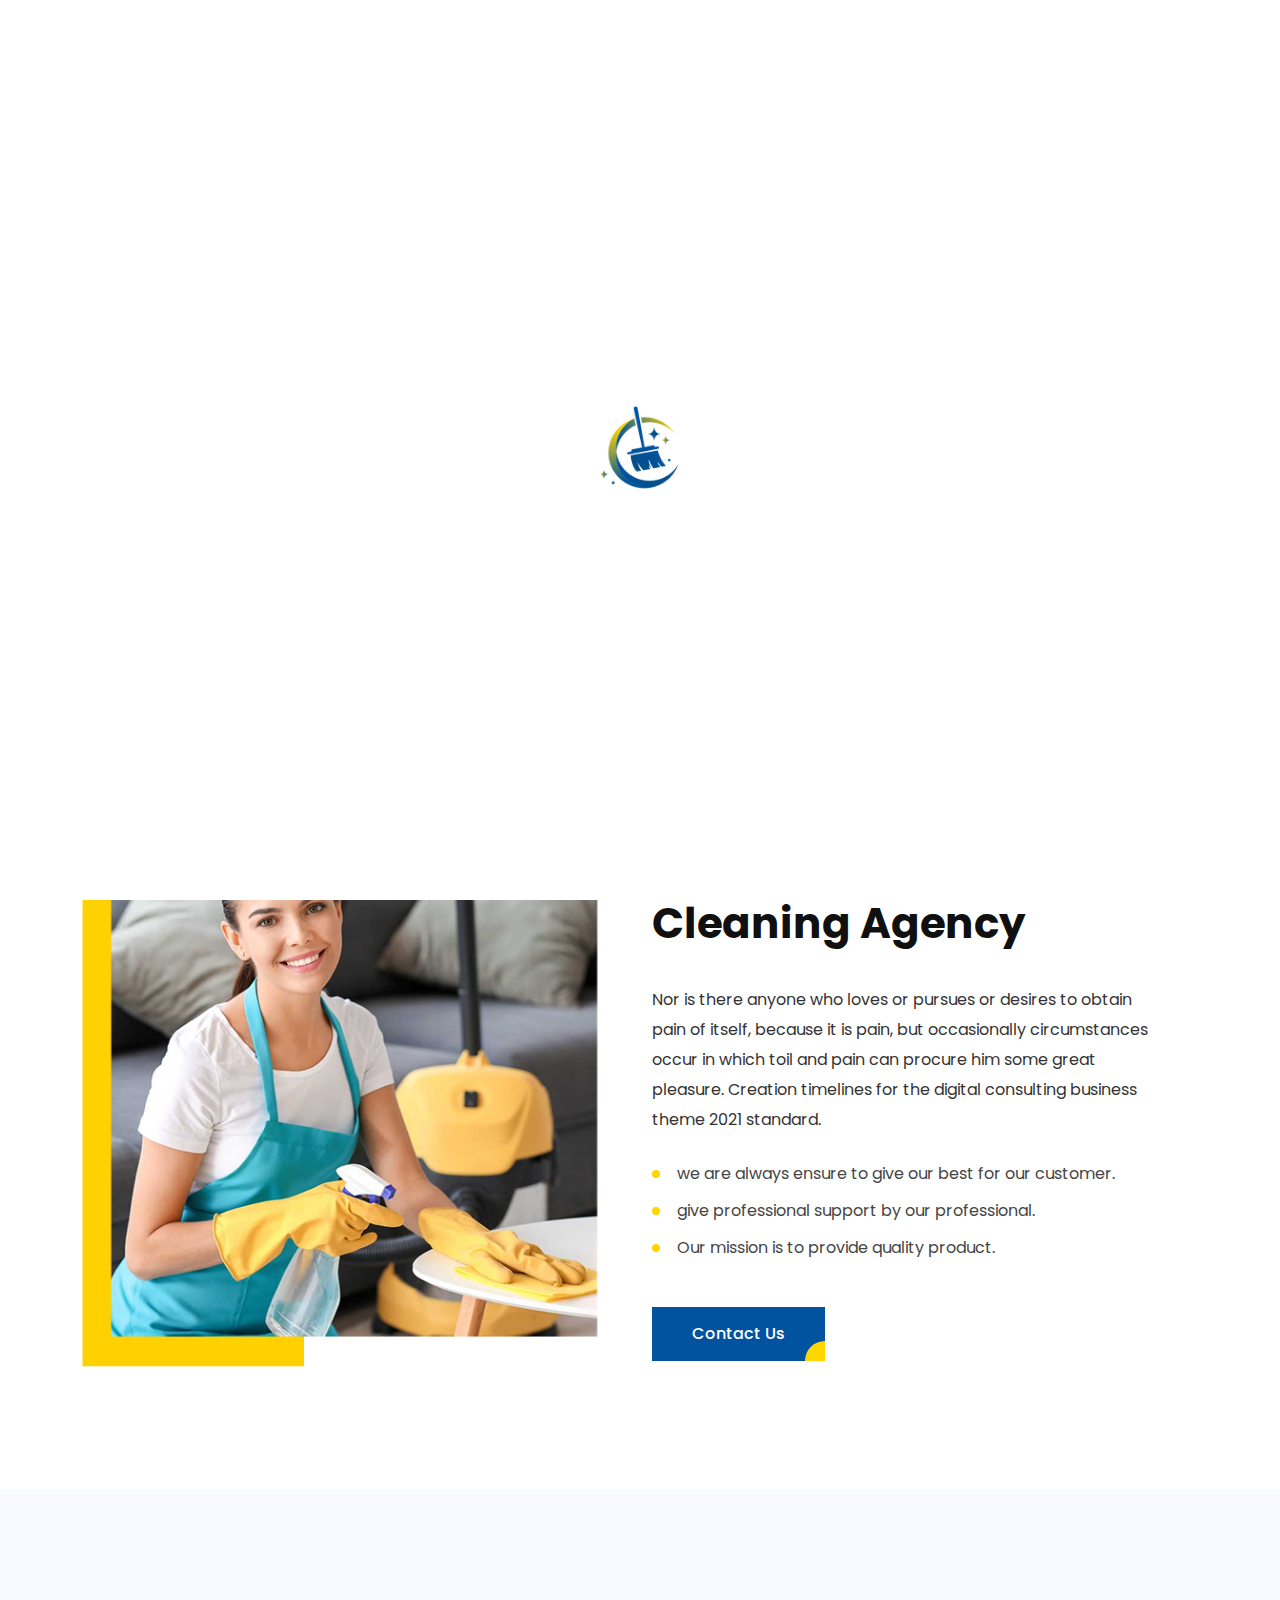
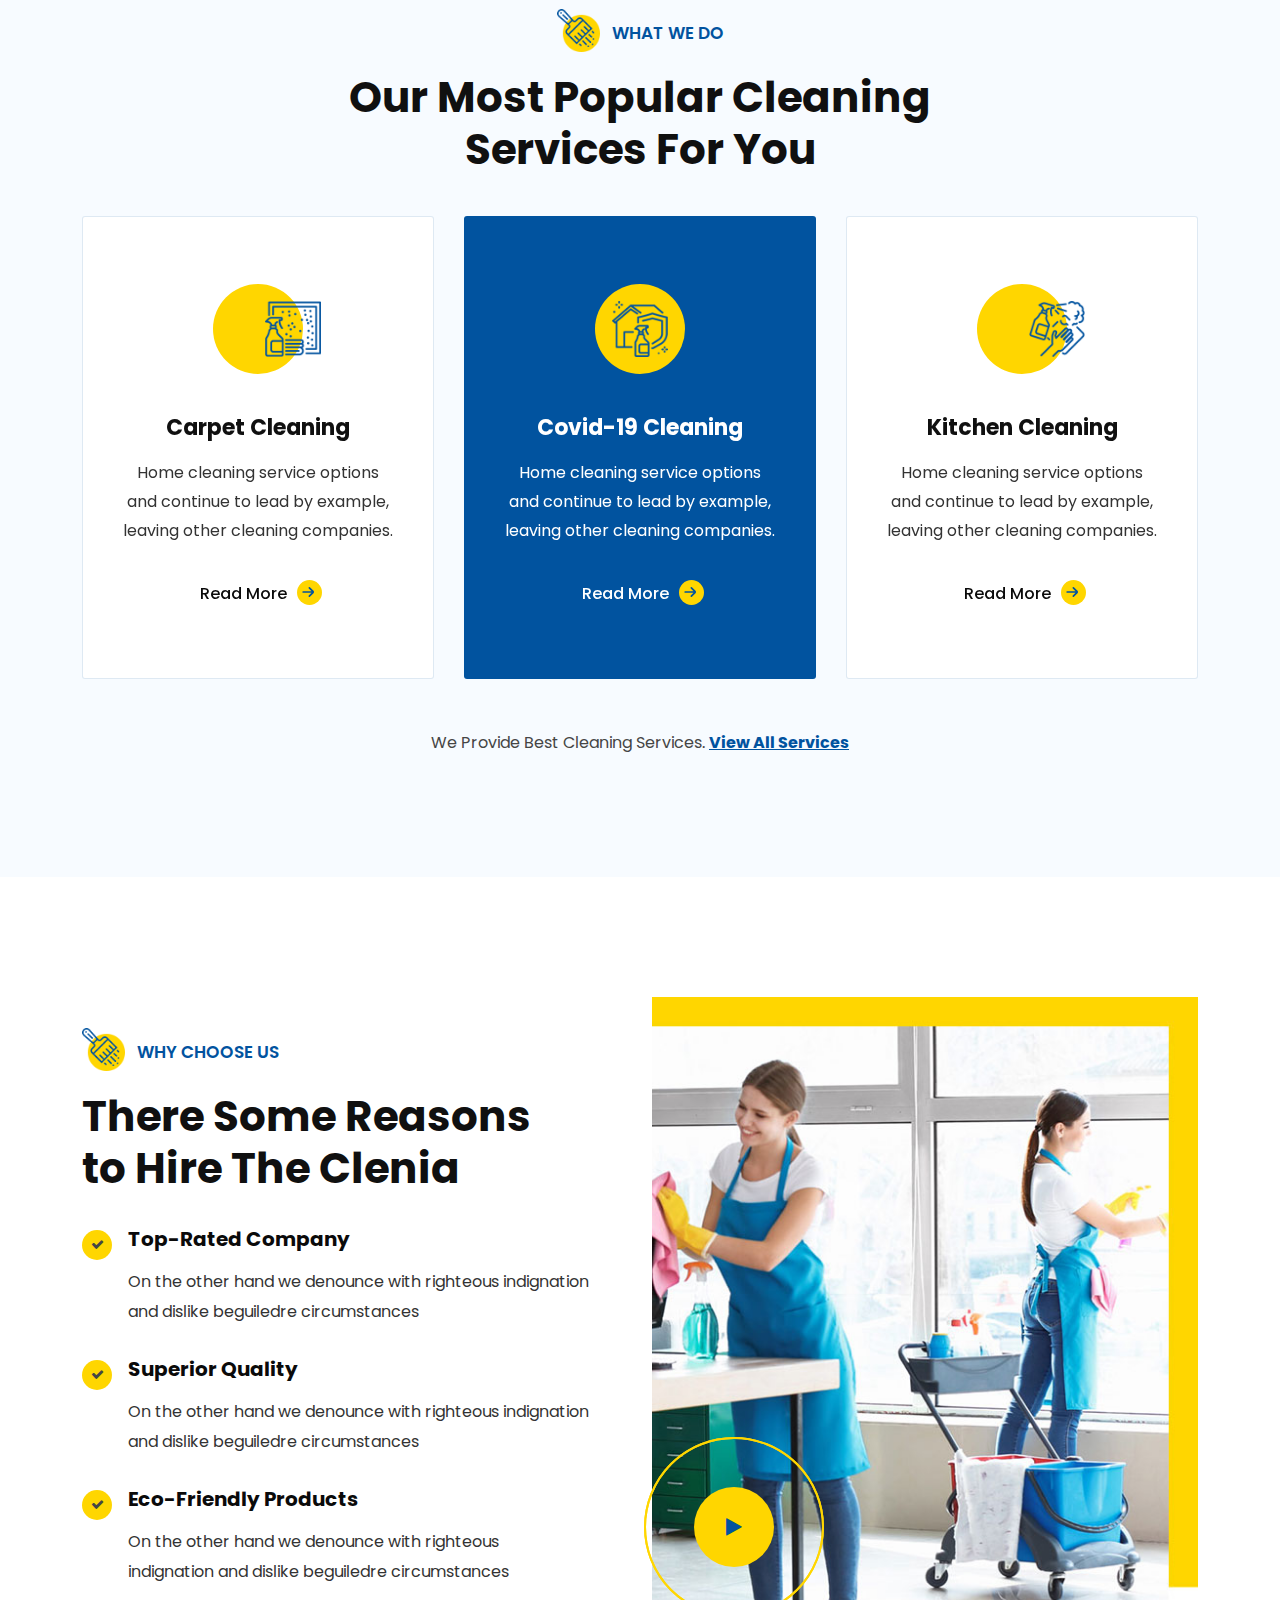
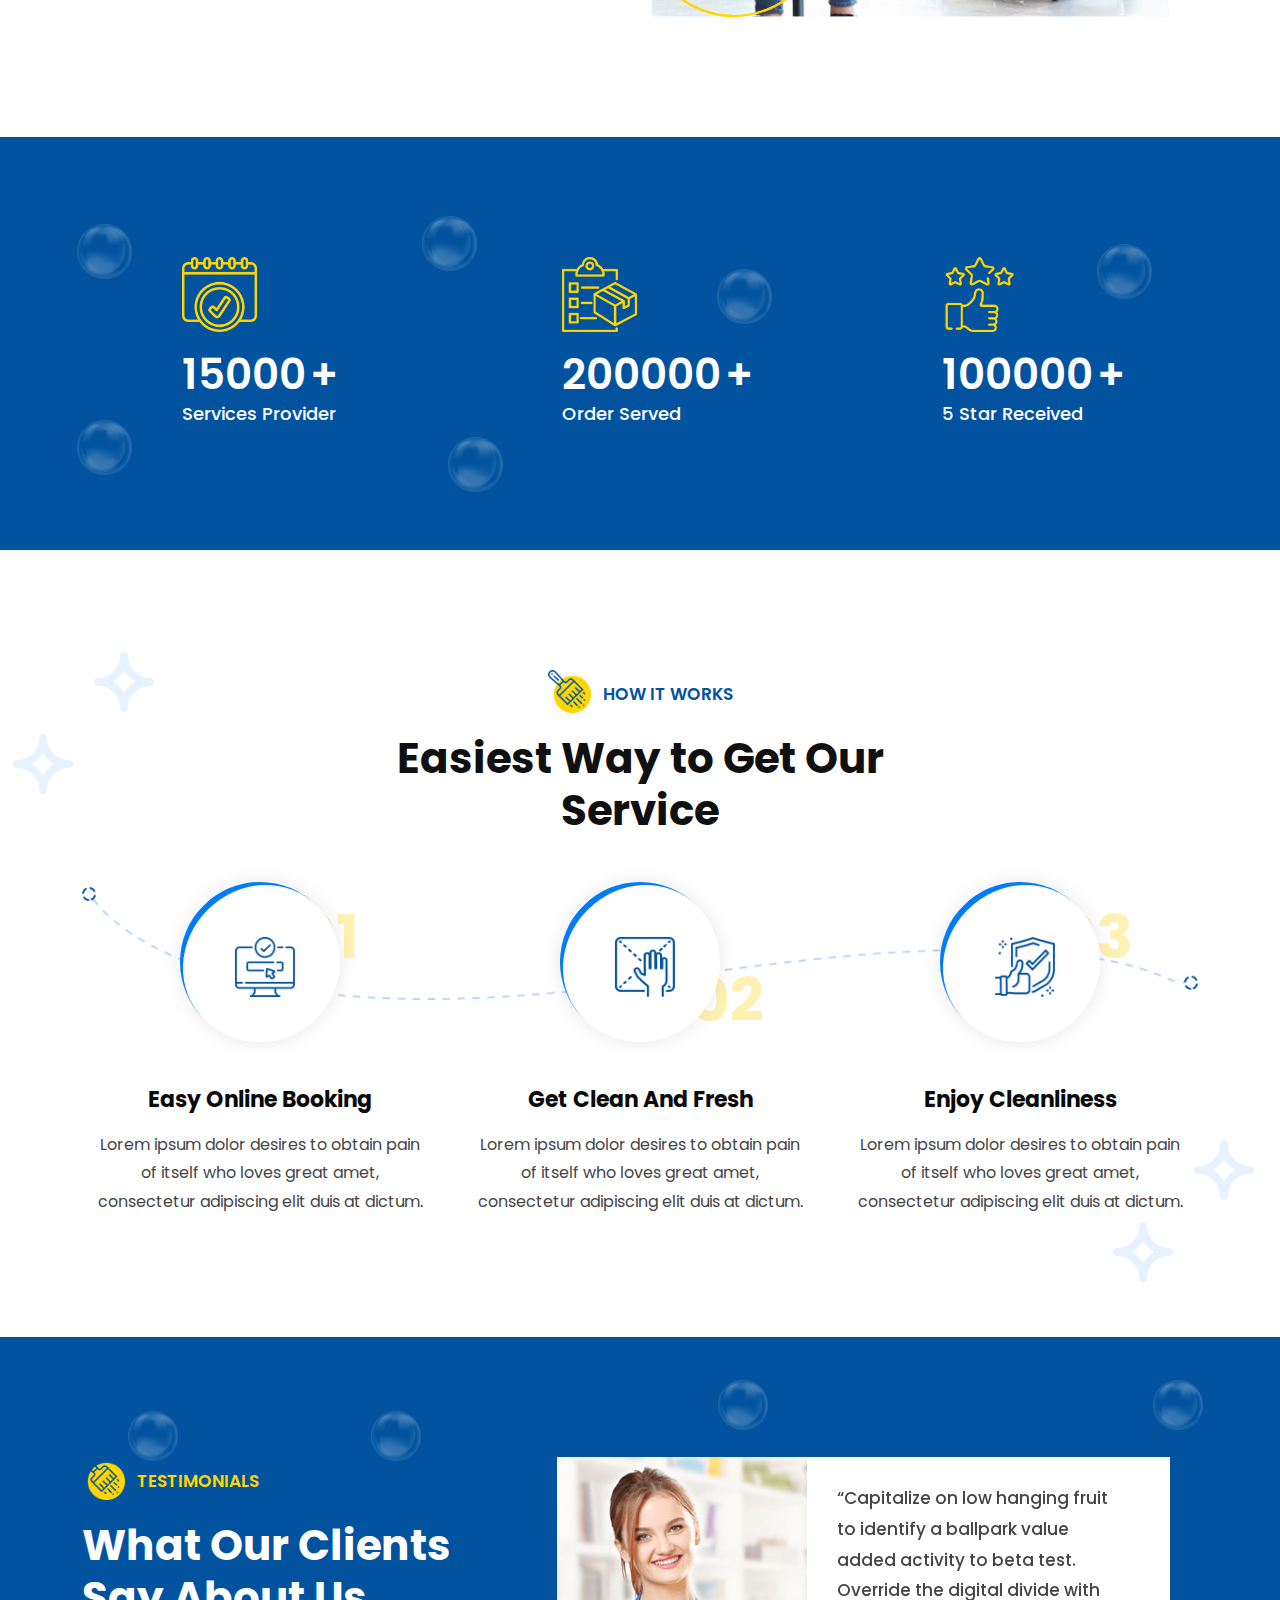
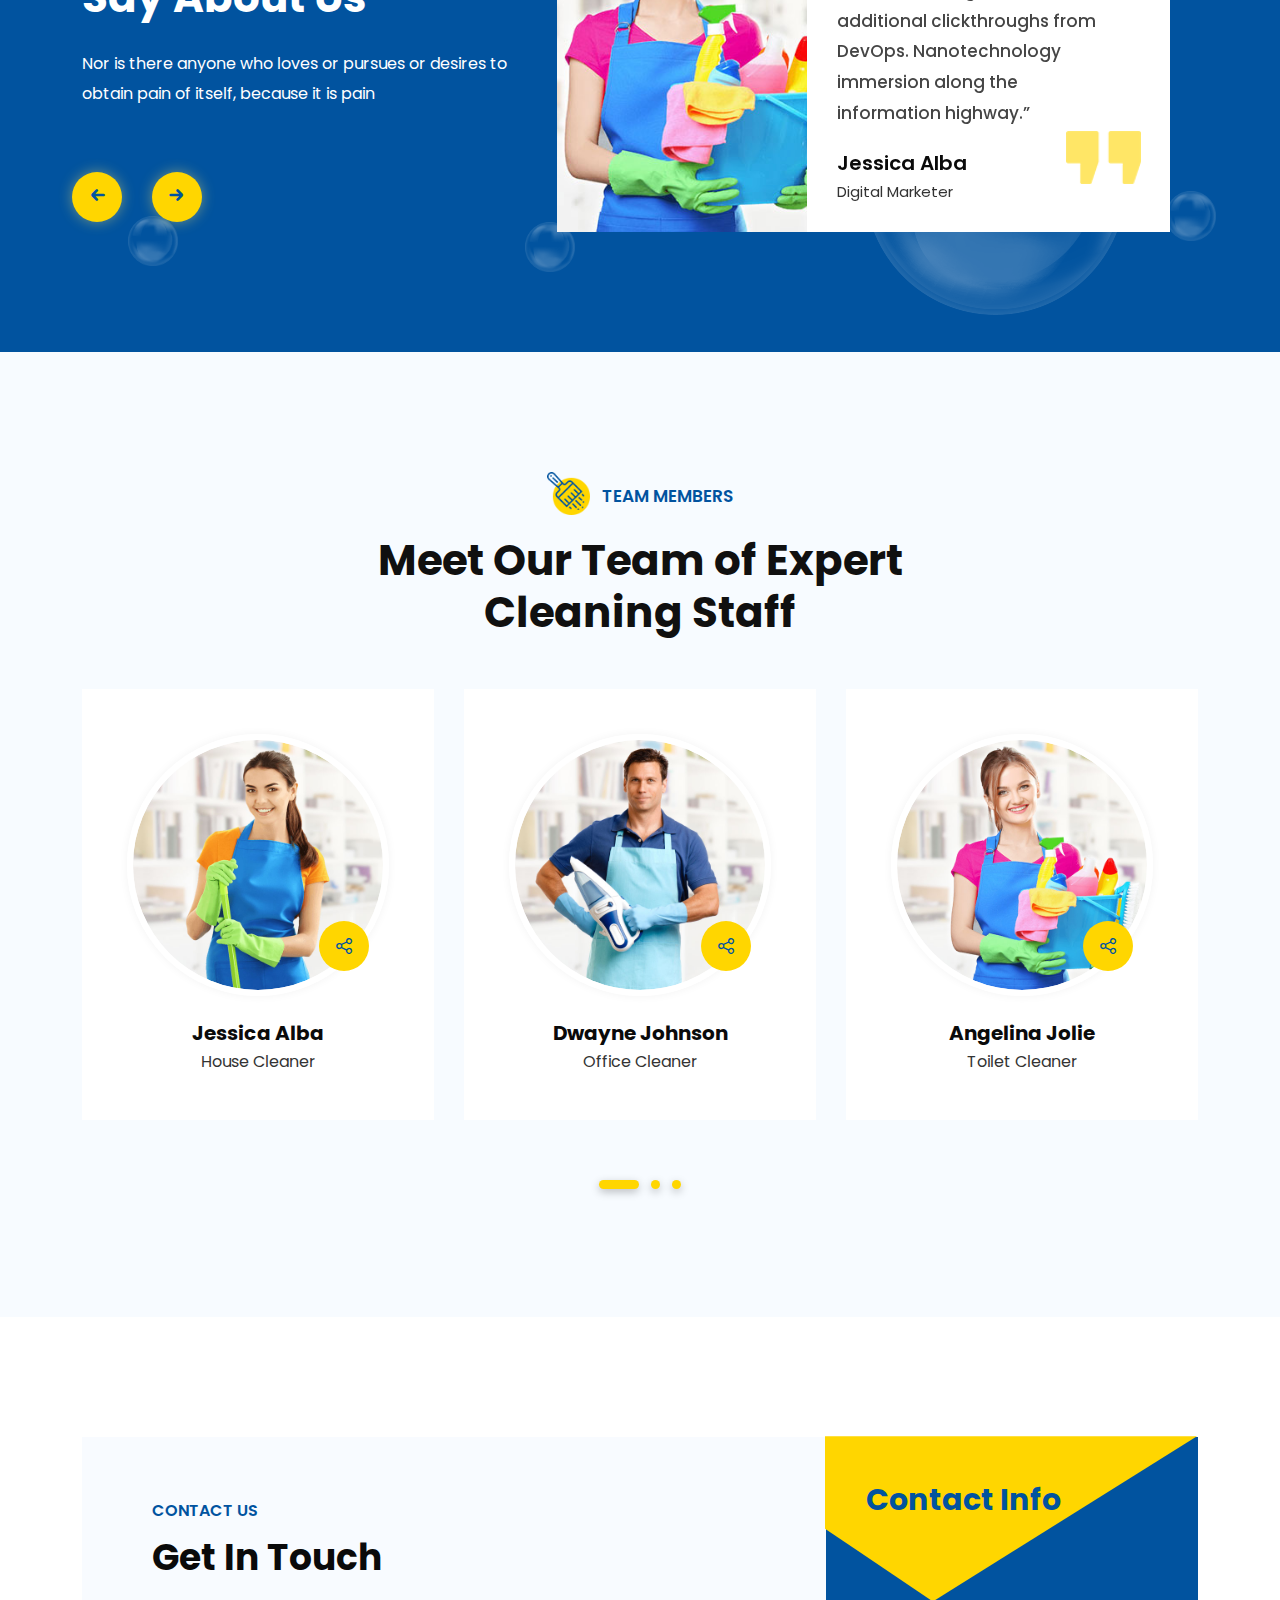
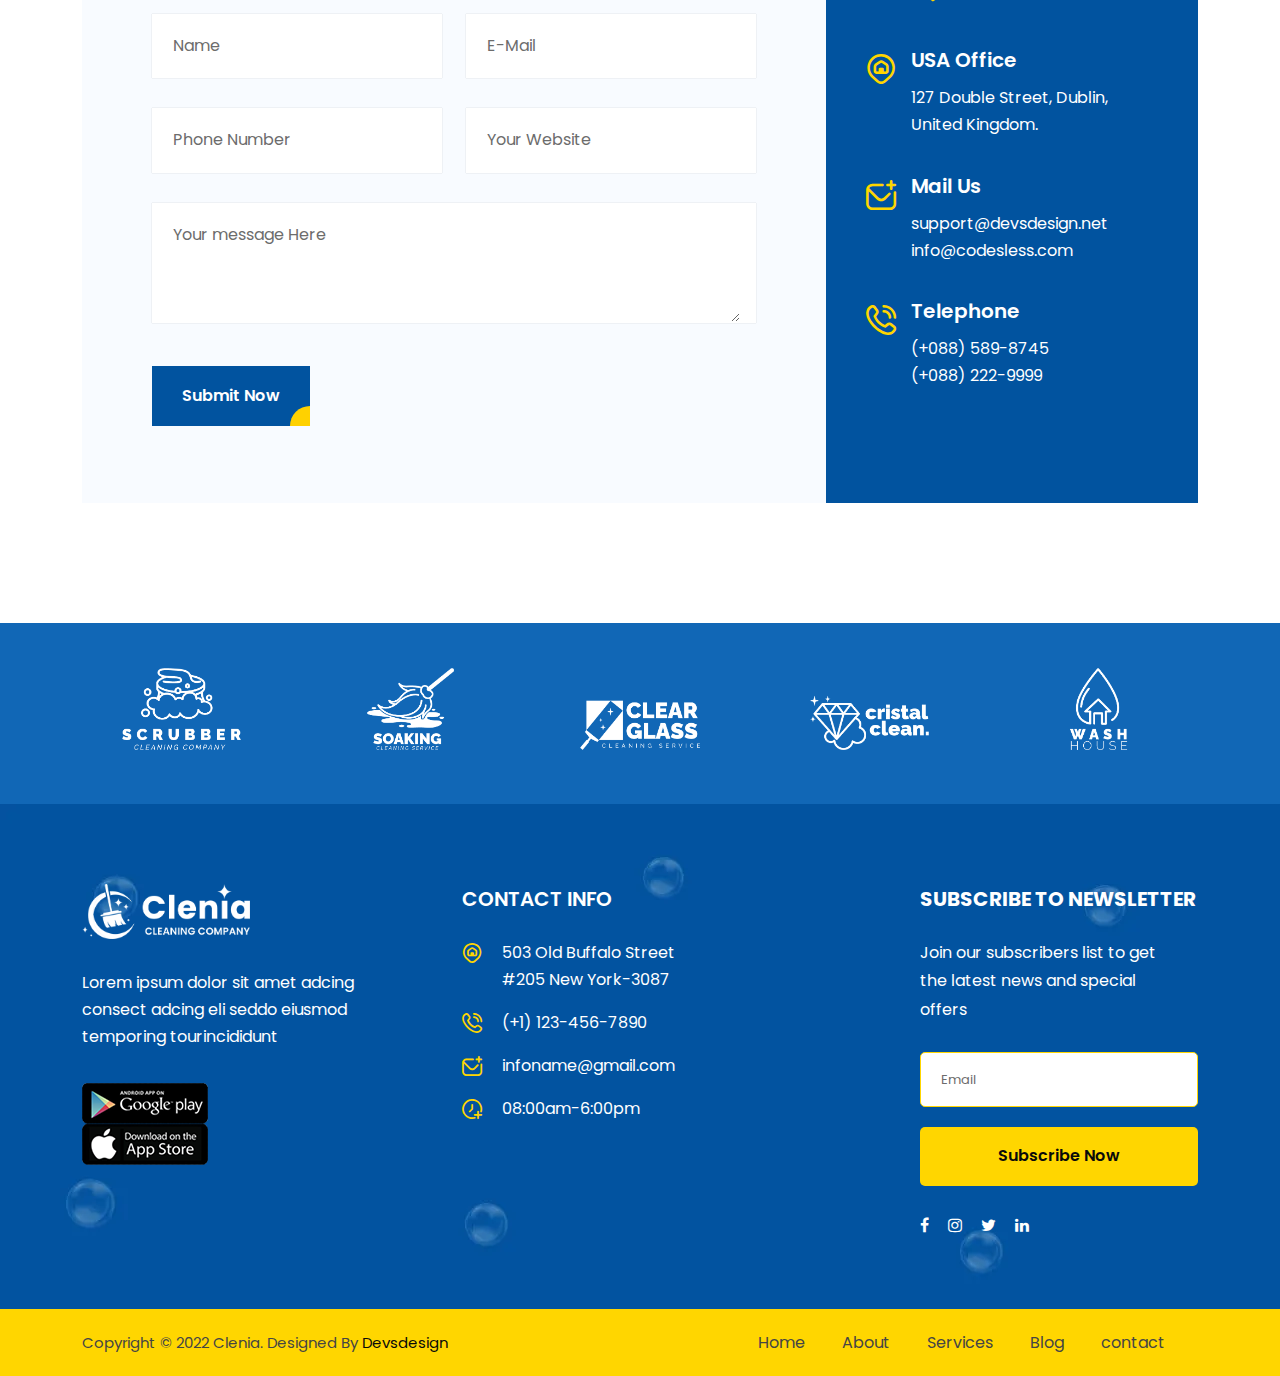
==== about.html @ 11b67491 "New Page" ====
<!DOCTYPE html>
<html lang="zxx"> 
	
<!-- Mirrored from devsdesign.net/products/html/clenia/about.html by HTTrack Website Copier/3.x [XR&CO'2014], Sun, 09 Jul 2023 12:14:37 GMT -->
<head>
		<!-- meta tag -->
		<meta charset="utf-8">
		<title> About - Clenia - Cleaning Services HTML Template</title>
		<meta name="description" content="">
		<!-- responsive tag -->
		<meta http-equiv="x-ua-compatible" content="ie=edge">
		<meta name="viewport" content="width=device-width, initial-scale=1">
		<!-- favicon -->
		<link rel="apple-touch-icon" href="apple-touch-icon.html">
		<link rel="shortcut icon" type="image/x-icon" href="assets/images/fav.png">
		<!-- Bootstrap v4.4.1 css -->
		<link rel="stylesheet" type="text/css" href="assets/css/bootstrap.min.css">
		<!-- font-awesome css -->
		<link rel="stylesheet" type="text/css" href="assets/css/font-awesome.min.css">
		<!-- Uicons Regular Rounded css -->
		<link rel="stylesheet" type="text/css" href="assets/css/uicons-regular-rounded.css">
		<!-- flaticon css -->
		<link rel="stylesheet" type="text/css" href="assets/fonts/flaticon.css">
		<!-- animate css -->
		<link rel="stylesheet" type="text/css" href="assets/css/animate.css">
		<!-- owl.carousel css -->
		<link rel="stylesheet" type="text/css" href="assets/css/owl.carousel.css">
		<!-- off canvas css -->
		<link rel="stylesheet" type="text/css" href="assets/css/off-canvas.css">
		<!-- magnific popup css -->
		<link rel="stylesheet" type="text/css" href="assets/css/magnific-popup.css">
		<!-- Main Menu css -->
		<link rel="stylesheet" href="assets/css/rsmenu-main.css">
		<!-- spacing css -->
		<link rel="stylesheet" type="text/css" href="assets/css/rs-spacing.css">
		<!-- style css -->
		<link rel="stylesheet" type="text/css" href="style.css"> <!-- This stylesheet dynamically changed from style.less -->
		<!-- responsive css -->
		<link rel="stylesheet" type="text/css" href="assets/css/responsive.css">
		
	</head>
	<body class="defult-home">
		
		<div class="offwrap"></div>

		<!--Preloader start here-->
	   <div id="clenia-load">
			<div class="preload-wrap">
	  			<img src="assets/images/fav.png" alt="Clenia- Cleanning Services">
			</div>
     	</div>
		<!--Preloader area end here-->
			
		<!-- Main content Start -->
		<div class="main-content">

			<!--Full width header Start-->
			<div class="full-width-header">
				<!--Header Start-->
				<header id="rs-header" class="rs-header header-style2 header-style4">
					<!-- Toolbar Area Start -->
					<div class="toolbar-area toolber-style2 hidden-md">
						<div class="container">
							<div class="row rs-vertical-middle">
							   <div class="col-lg-7">
									<div class="toolbar-contact">
										<ul class="rs-contact-info">                   
											<li>
	                                           <i class="fi fi-rr-envelope-plus"></i>
	                                           <a href="mailto:support@devsdesign.net">support@devsdesign.net</a>
	                                        </li>
	                                        <li><i class="fi fi-rr-phone-call"></i><a class="no-border" href="tel:(+0885)-23456789"> (+0885) - 2345 6789</a></li>
										</ul>
									</div>
								</div>
								<div class="col-lg-5">
									<ul class="clearfix-btn">
										<li><a href="#"><i class="fa fa-facebook"></i></a></li>
										<li><a href="#"><i class="fa fa-twitter"></i></a></li>
										<li><a href="#"><i class="fa fa-rss"></i></a></li>
										<li><a href="#"><i class="fa fa-instagram"></i></a></li>
										<li class="btn-quote"><a href="#">Get a Quote</a></li>
									</ul>
								</div>
							</div>
						</div>
					</div>
					<!-- Toolbar Area End -->
					
					<!-- Menu Start -->
					<div class="menu-area menu-sticky">
						<div class="container">
							<div class="row-table">
								<div class="col-cell header-logo">                                  
									<div class="logo-area normal-logo">
										<a href="index.html"> 
											<img src="assets/images/yellow-logo.png" alt="logo">
										</a>
									</div>
									<div class="logo-area sticky-logo">
										<a href="index.html"> 
											<img src="assets/images/logo.png" alt="logo">
										</a>
									</div>
								</div>
								<div class="col-cell">
									<div class="rs-menu-area">
										<div class="main-menu">
											<nav class="rs-menu hidden-md">
												<ul class="nav-menu">
													<li class="menu-item-has-children">
														<a href="index.html">Home</a>
														<ul class="sub-menu">
															<li class="menu-item-has-children">
																<a href="#">Multipages</a>
																<ul class="sub-menu">
																	<li><a href="index.html">Home One</a></li>
																	<li><a href="index2.html">Home Two</a></li>
																	<li><a href="index3.html">Home Three</a></li>
																	<li><a href="index4.html">Home Four</a></li>
																	<li><a href="index5.html">Home Five</a></li>
																</ul> 
															</li>
															<li class="menu-item-has-children">
																<a href="#">Onepages</a>
																<ul class="sub-menu">
																	<li><a href="onepage1.html">Onepage One</a></li>
																	<li><a href="onepage2.html">Onepage Two</a></li>
																	<li><a href="onepage3.html">Onepage Three</a></li>
																	<li><a href="onepage4.html">Onepage Four</a></li>
																	<li><a href="onepage5.html">Onepage Five</a></li>
																</ul>  
															</li>
														</ul>
													</li>
													<li class="menu-item-has-children current-menu-item">
														<a href="#">About</a>                                                        
														<ul class="sub-menu">  
															<li class="active"><a href="about.html">About</a></li>
															<li><a href="faqs.html">Faqs</a></li>
															<li><a href="request-an-estimate.html">Reguest An Estimate</a></li>
															<li><a href="expert-members.html">Expert Members</a></li>
															<li><a href="single-member.html">Single Member</a></li>
														</ul>
													</li>
													<li class="menu-item-has-children">
														<a href="#">Services</a>
														<ul class="sub-menu">
															<li><a href="services1.html">Services 01</a></li>
															<li><a href="services2.html">Services 02</a></li>
															<li class="last-item menu-item-has-children">
															    <a href="#">Services Details</a>
															    <ul class="sub-menu">
															        <li><a href="covid-19-cleaning.html">Covid-19 Cleaning</a></li>
															        <li><a href="kitchen-cleaning.html">Kitchen Cleaning</a> </li>
															        <li><a href="toilet-cleaning.html">Toilet Cleaning</a></li>
															        <li><a href="office-cleaning.html">Office Cleaning</a></li>
															        <li><a href="window-cleaning.html">Window Cleaning</a></li>
															        <li><a href="carpet-cleaning.html">Carpet Cleaning</a></li>
															    </ul>
															</li>     
														</ul>
													</li>
													<li class="menu-item-has-children">
														<a href="#">Projects</a>                                                        
														<ul class="sub-menu">  
															<li><a href="projects.html">Projects</a></li>
															<li><a href="projects-details.html">Projects Details</a></li>
														</ul>
													</li>
													<li class="menu-item-has-children">
														<a href="#">Blog</a>                                                        
														<ul class="sub-menu">  
															<li><a href="blog.html">Blog</a></li>
															<li><a href="single-post.html">Single Post</a></li>
														</ul>
													</li>
													<li>
														<a href="contact.html">Contact</a>
													</li>
												</ul> <!-- //.nav-menu -->
											</nav>
										</div> <!-- //.main-menu -->
									</div>
								</div>
								<div class="col-cell">
									<div class="expand-btn-inner">
										<ul>
											<li class="sidebarmenu-search">
												<a class="hidden-xs rs-search" data-bs-toggle="modal" data-bs-target="#searchModal" href="#">
													<i class="fi fi-rr-search"></i>
												</a>
											</li>
											<li class="nav-link">
												<a id="nav-expander" class="nav-expander bar" href="#">
													<span class="dot-hum"></span>
													<span class="dot-hum"></span>
													<span class="dot-hum"></span>
												</a>
											</li>
										</ul>
									</div>
								</div>
							</div>
						</div>
					</div>
					<!-- Menu End -->

					<!-- Canvas Menu start -->
					<nav class="right_menu_togle menu-wrap-off  hidden-md">
					    <div class="close-btn">
					        <a id="nav-close" class="nav-close">
					            <div class="line">
					                <span class="line1"></span>
					                <span class="line2"></span>
					            </div>
					        </a>
					    </div>
					    <div class="rs-offcanvas-inner">
					        <div class="canvas-logo">
					            <a href="index.html"><img src="assets/images/logo.png" alt="logo"></a>
					        </div>
					        <div class="offcanvas-text">
					            <p>Home cleaning service options and continue to lead by example, leaving other cleaning companies.</p>
					        </div>
					        <div class="canvas-contact">
					            <div class="address-area">
					                <div class="address-list">
					                    <div class="info-icon">
					                        <i class="fi fi-rr-map-marker-home"></i>
					                    </div>
					                    <div class="info-content">
					                        <h4 class="title">Contact us</h4>
					                        <em>25/2 Dublin, Ireland</em>
					                    </div>
					                </div>
					                <div class="address-list">
					                    <div class="info-icon">
					                        <i class="fi fi-rr-envelope-plus"></i>
					                    </div>
					                    <div class="info-content">
					                        <h4 class="title">Email Us</h4>
					                        <em><a href="mailto:support@devsdesign.net">support@devsdesign.net</a></em>
					                    </div>
					                 </div>
					                <div class="address-list">
					                    <div class="info-icon">
					                      <i class="fi fi-rr-phone-call"></i>
					                    </div>
					                    <div class="info-content">
					                      <h4 class="title">Get Free Estimate</h4>
					                      <em>(+0885) - 2345 6789</em>
					                    </div>
					                </div>
					            </div>
					            <ul class="social">
					                <li><a href="#"><i class="fa fa-facebook"></i></a></li>
					                <li><a href="#"><i class="fa fa-twitter"></i></a></li>
					                <li><a href="#"><i class="fa fa-pinterest-p"></i></a></li>
					                <li><a href="#"><i class="fa fa-instagram"></i></a></li>
					            </ul>
					        </div>
					    </div>
					</nav>
					<!-- Canvas Menu end -->

					<!-- Canvas Mobile Menu start -->
					<nav class="right_menu_togle mobile-navbar-menu" id="mobile-navbar-menu">
					    <div class="close-btn">
					        <a id="nav-close2" class="nav-close">
					            <div class="line">
					                <span class="line1"></span>
					                <span class="line2"></span>
					            </div>
					        </a>
					    </div>
					    <ul class="nav-menu">
					    	<li class="menu-item-has-children">
					    		<a href="index.html">Home</a>
					    		<ul class="sub-menu">
					    			<li class="menu-item-has-children">
					    				<a href="#">Multipages</a>
					    				<ul class="sub-menu">
					    					<li><a href="index.html">Home One</a></li>
					    					<li><a href="index2.html">Home Two</a></li>
					    					<li><a href="index3.html">Home Three</a></li>
					    					<li><a href="index4.html">Home Four</a></li>
					    					<li><a href="index5.html">Home Five</a></li>
					    				</ul> 
					    			</li>
					    			<li class="menu-item-has-children">
					    				<a href="#">Onepages</a>
					    				<ul class="sub-menu">
					    					<li><a href="onepage1.html">Onepage One</a></li>
					    					<li><a href="onepage2.html">Onepage Two</a></li>
					    					<li><a href="onepage3.html">Onepage Three</a></li>
					    					<li><a href="onepage4.html">Onepage Four</a></li>
					    					<li><a href="onepage5.html">Onepage Five</a></li>
					    				</ul>  
					    			</li>
					    		</ul>
					    	</li>
					    	<li class="menu-item-has-children current-menu-item">
					    		<a href="#">About</a>                                                        
					    		<ul class="sub-menu">  
					    			<li class="active"><a href="about.html">About</a></li>
					    			<li><a href="faqs.html">Faqs</a></li>
					    			<li><a href="request-an-estimate.html">Reguest An Estimate</a></li>
					    			<li><a href="expert-members.html">Expert Members</a></li>
					    			<li><a href="single-member.html">Single Member</a></li>
					    		</ul>
					    	</li>
					    	<li class="menu-item-has-children">
					    		<a href="#">Services</a>
					    		<ul class="sub-menu">
					    			<li><a href="services1.html">Services 01</a></li>
					    			<li><a href="services2.html">Services 02</a></li>
					    			<li class="last-item menu-item-has-children">
					    			    <a href="#">Services Details</a>
					    			    <ul class="sub-menu">
					    			        <li><a href="covid-19-cleaning.html">Covid-19 Cleaning</a></li>
					    			        <li><a href="kitchen-cleaning.html">Kitchen Cleaning</a> </li>
					    			        <li><a href="toilet-cleaning.html">Toilet Cleaning</a></li>
					    			        <li><a href="office-cleaning.html">Office Cleaning</a></li>
					    			        <li><a href="window-cleaning.html">Window Cleaning</a></li>
					    			        <li><a href="carpet-cleaning.html">Carpet Cleaning</a></li>
					    			    </ul>
					    			</li>     
					    		</ul>
					    	</li>
					    	<li class="menu-item-has-children">
					    		<a href="#">Projects</a>                                                        
					    		<ul class="sub-menu">  
					    			<li><a href="projects.html">Projects</a></li>
					    			<li><a href="projects-details.html">Projects Details</a></li>
					    		</ul>
					    	</li>
					    	<li class="menu-item-has-children">
					    		<a href="#">Blog</a>                                                        
					    		<ul class="sub-menu">  
					    			<li><a href="blog.html">Blog</a></li>
					    			<li><a href="single-post.html">Single Post</a></li>
					    		</ul>
					    	</li>
					    	<li>
					    		<a href="contact.html">Contact</a>
					    	</li>
					    </ul>
					        <!-- //.nav-menu -->
					   
					    <!-- //.nav-menu -->
					    <div class="canvas-contact">
					          <div class="address-area">
					              <div class="address-list">
					                  <div class="info-icon">
					                      <i class="flaticon-location"></i>
					                  </div>
					                  <div class="info-content">
					                      <h4 class="title">Address</h4>
					                      <em>05 kandi BR. New York</em>
					                  </div>
					              </div>
					              <div class="address-list">
					                  <div class="info-icon">
					                      <i class="flaticon-email"></i>
					                  </div>
					                  <div class="info-content">
					                      <h4 class="title">Email</h4>
					                      <em><a href="mailto:support@devsdesign.net">support@devsdesign.net</a></em>
					                  </div>
					              </div>
					              <div class="address-list">
					                  <div class="info-icon">
					                      <i class="flaticon-call"></i>
					                  </div>
					                  <div class="info-content">
					                      <h4 class="title">Phone</h4>
					                      <em>+019988772</em>
					                  </div>
					              </div>
					          </div>
					    </div>
					</nav>
					<!-- Canvas Menu end -->                              
				</header>
				<!--Header End-->
			</div>
			<!--Full width header End-->

			<!-- Breadcrumbs Start -->
			<div class="rs-breadcrumbs img1">
			    <div class="container">
			        <div class="breadcrumbs-inner">
			            <h1 class="page-title">
			                About Us
			            </h1>
			            <div class="description">
                    		<p>Pronunciation and more common words. If several languages coalesce<br>
                    		 over the years, sometimes by accident, sometimes on purpose.</p>
                    	</div>                       
			        </div>
			    </div>
			</div>
			<!-- Breadcrumbs End -->

			<!-- About Section Start -->
			<div id="rs-about" class="rs-about style4 pt-120 pb-120 md-pt-80 md-pb-75">
				<div class="container">
					<div class="row y-middle">
						<div class="col-lg-6 md-mb-50">
						   <div class="about-images">
							   <img src="assets/images/about/style4/about.png" alt="">
							   <div class="about-widget wow fadeInUp">
								   <div class="services-item">
								   		<div class="services-icon">
								   			<img src="assets/images/about/style4/about-icon.png" alt="">
								   		</div>
								   		<div class="services-content">
							   			   <h2 class="services-desc">
							   					Leading Cleaning
							   					Agency Since 2001                        
							   			   </h2>
								   		</div>
								   </div>
							   </div>
						   </div>
						</div>
						<div class="col-lg-6 pr-55 md-pr-15">
							<div class="sec-title2">
								<div class="brush-content mb-20">
									<img src="assets/images/brush.png" alt="">
									<span class="sub-text">About company</span>
								</div>
								<h2 class="title pb-35">
									Clenio World Leading
									Cleaning Agency
								</h2>
								<div class="desc pb-25">
									Nor is there anyone who loves or pursues or desires to obtain pain of itself, because it is pain, but occasionally circumstances occur in which toil and pain can procure him some great pleasure. Creation timelines for the digital consulting business theme 2021 standard.
								</div>
								<ul class="dot-list yellow-dot">
									<li class="mb-12">we are always ensure to give our best for our customer.</li>
									<li class="mb-12">give professional support by our professional.</li>
									<li>Our mission is to provide quality product.</li>
								</ul>
								<div class="btn-part mt-45">
									<a class="readon about" href="contact.html">
										<span class="btn-text">Contact Us</span>
									</a>
								</div>
							</div>
						</div>
					</div>
				</div>
			</div>
			<!-- About Section End -->
		   
			<!-- Services Section Start -->
			<div class="rs-services services-style2 gray-bg pt-120 pb-120 md-pt-80 md-pb-80">
				<div class="container custom">
					<div class="sec-title2 text-center mb-40">
						<div class="brush-content center-text mb-20">
							<img src="assets/images/brush.png" alt="">
							<span class="sub-text"> What We Do</span>
						</div>
						<h2 class="title">
							Our Most Popular Cleaning<br>
							Services For You
						</h2>
					</div>
					<div class="rs-carousel owl-carousel" data-loop="true" data-items="3" data-margin="30" data-autoplay="true" data-hoverpause="true" data-autoplay-timeout="5000" data-smart-speed="800" data-dots="true" data-nav="true" data-nav-speed="false" data-center-mode="true" data-mobile-device="1" data-mobile-device-nav="true" data-mobile-device-dots="false" data-ipad-device="2" data-ipad-device-nav="true" data-ipad-device-dots="false" data-ipad-device2="2" data-ipad-device-nav2="true" data-ipad-device-dots2="false" data-md-device="3" data-md-device-nav="true" data-md-device-dots="false">
					   	<div class="services-slider">
					   	    <div class="services-item">
					   	    	<div class="services-img">
					   	    		<a href="covid-19-cleaning.html">
					   	    			<img src="assets/images/services/style1/1.png" title="Covid-19 Cleaning" alt="">
					   	    		</a>
					   	    	</div>
					   	       	<div class="services-content">
					   	       		<h3 class="title"><a href="covid-19-cleaning.html">Covid-19 Cleaning</a></h3>
					   	       		<p class="description">Home cleaning service options and continue to lead by example, leaving other cleaning companies.</p>
					   	       		<div class="services-btn">
					   	       			<a href="covid-19-cleaning.html">
					   	       				<span class="btn-text">
					   	       					Read More                           
					   	       				</span>
					   	       				<i class="fi fi-rr-arrow-small-right"></i>
					   	       			</a> 
					   	       		</div>
					   	       	</div>
					   	    </div>
					   	</div>
					   	<div class="services-slider">
					   	    <div class="services-item">
					   	    	<div class="services-img">
					   	    		<a href="kitchen-cleaning.html">
					   	    			<img src="assets/images/services/style1/2.png" title="Kitchen Cleaning" alt="">
					   	    		</a>
					   	    	</div>
					   	       	<div class="services-content">
					   	       		<h3 class="title"><a href="kitchen-cleaning.html">Kitchen Cleaning</a></h3>
					   	       		<p class="description">Home cleaning service options and continue to lead by example, leaving other cleaning companies.</p>
					   	       		<div class="services-btn">
					   	       			<a href="kitchen-cleaning.html">
					   	       				<span class="btn-text">
					   	       					Read More                           
					   	       				</span>
					   	       				<i class="fi fi-rr-arrow-small-right"></i>
					   	       			</a> 
					   	       		</div>
					   	       	</div>
					   	    </div>
					   	</div>
					   	<div class="services-slider">
					   	    <div class="services-item">
					   	    	<div class="services-img">
					   	    		<a href="toilet-cleaning.html">
					   	    			<img src="assets/images/services/style1/3.png" title="Toilet Cleaning" alt="">
					   	    		</a>
					   	    	</div>
					   	       	<div class="services-content">
					   	       		<h3 class="title"><a href="toilet-cleaning.html">Toilet Cleaning</a></h3>
					   	       		<p class="description">Home cleaning service options and continue to lead by example, leaving other cleaning companies.</p>
					   	       		<div class="services-btn">
					   	       			<a href="toilet-cleaning.html">
					   	       				<span class="btn-text">
					   	       					Read More                           
					   	       				</span>
					   	       				<i class="fi fi-rr-arrow-small-right"></i>
					   	       			</a> 
					   	       		</div>
					   	       	</div>
					   	    </div>
					   	</div>
					   	<div class="services-slider">
					   	    <div class="services-item">
					   	    	<div class="services-img">
					   	    		<a href="office-cleaning.html">
					   	    			<img src="assets/images/services/style1/4.png" title=" Office Cleaning" alt="">
					   	    		</a>
					   	    	</div>
					   	       	<div class="services-content">
					   	       		<h3 class="title"><a href="office-cleaning.html">Office Cleaning</a></h3>
					   	       		<p class="description">Home cleaning service options and continue to lead by example, leaving other cleaning companies.</p>
					   	       		<div class="services-btn">
					   	       			<a href="office-cleaning.html">
					   	       				<span class="btn-text">
					   	       					Read More                           
					   	       				</span>
					   	       				<i class="fi fi-rr-arrow-small-right"></i>
					   	       			</a> 
					   	       		</div>
					   	       	</div>
					   	    </div>
					   	</div>
					   	<div class="services-slider">
					   	    <div class="services-item">
					   	    	<div class="services-img">
					   	    		<a href="window-cleaning.html">
					   	    			<img src="assets/images/services/style1/5.png" title=" Window Cleaning" alt="">
					   	    		</a>
					   	    	</div>
					   	       	<div class="services-content">
					   	       		<h3 class="title"><a href="window-cleaning.html"> Window Cleaning</a></h3>
					   	       		<p class="description">Home cleaning service options and continue to lead by example, leaving other cleaning companies.</p>
					   	       		<div class="services-btn">
					   	       			<a href="window-cleaning.html">
					   	       				<span class="btn-text">
					   	       					Read More                           
					   	       				</span>
					   	       				<i class="fi fi-rr-arrow-small-right"></i>
					   	       			</a> 
					   	       		</div>
					   	       	</div>
					   	    </div>
					   	</div>
					   	<div class="services-slider">
					   	    <div class="services-item">
					   	    	<div class="services-img">
					   	    		<a href="carpet-cleaning.html">
					   	    			<img src="assets/images/services/style1/6.png" title="Carpet Cleaning" alt="">
					   	    		</a>
					   	    	</div>
					   	       	<div class="services-content">
					   	       		<h3 class="title"><a href="carpet-cleaning.html">Carpet Cleaning</a></h3>
					   	       		<p class="description">Home cleaning service options and continue to lead by example, leaving other cleaning companies.</p>
					   	       		<div class="services-btn">
					   	       			<a href="carpet-cleaning.html">
					   	       				<span class="btn-text">
					   	       					Read More                           
					   	       				</span>
					   	       				<i class="fi fi-rr-arrow-small-right"></i>
					   	       			</a> 
					   	       		</div>
					   	       	</div>
					   	    </div>
					   	</div>
					</div>
					<div class="sec-title2 text-center mt-50">
						<p class="view-line">
							We Provide Best Cleaning Services.
							<strong><a href="#"><u>View All Services</u></a></strong>
						</p>
					</div>
				</div>
			</div>
			<!-- Services Section End -->
		
			<!-- Why Choose Start -->
			<div class="rs-choose choose-style1 pt-120 pb-120 md-pt-80 md-pb-80">
				<div class="container">
					<div class="row y-middle">
						<div class="col-lg-6 md-mb-50">
							<div class="sec-title2">
								<div class="brush-content mb-20">
									<img src="assets/images/brush.png" alt="">
									<span class="sub-text"> Why Choose US</span>
								</div>
								<h2 class="title pb-35">
									There Some Reasons <br>
									to Hire The Clenia
								</h2>
								<div class="rs-features-list feature-style4">
								   <div class="feature-item mb-33">
									   <div class="feature-icon">
									   		<i class="fa fa-check"></i>
									   </div>
									   <div class="rs-feature-text">
										   <h4 class="title">Top-Rated Company</h4>
										   <p class="desc">On the other hand we denounce with righteous indignation<br>
										    and dislike beguiledre circumstances </p>
									   </div>
								   </div>
								   <div class="feature-item mb-33">
									   <div class="feature-icon">
									   		<i class="fa fa-check"></i>
									   </div>
									   <div class="rs-feature-text">
										   <h4 class="title">Superior Quality</h4>
										   <p class="desc">On the other hand we denounce with righteous indignation<br>
										    and dislike beguiledre circumstances </p>
									   </div>
								   </div>
								   <div class="feature-item">
									   <div class="feature-icon">
									   		<i class="fa fa-check"></i>
									   </div>
									   <div class="rs-feature-text">
										   <h4 class="title">Eco-Friendly Products</h4>
										   <p class="desc">On the other hand we denounce with righteous<br>
										    indignation and dislike beguiledre circumstances </p>
									   </div>
								   </div>
							   </div>
							</div>
						</div>
						<div class="col-lg-6">
							<div class="about-choose-us">
								<div class="about-video">
									<div class="rs-videos">
										<div class="animate-border">
			                                <a class="popup-border popup-videos" href="https://www.youtube.com/watch?v=FMvA5fyZ338">
			                                    <i class="fa fa-play"></i>
			                                </a>
			                            </div>
									</div>
								</div>
							</div>
						</div>
					</div>
				</div>
			</div>
			<!-- Why Choose End -->
				
			<!-- Counter Section Start -->
			<div class="rs-counter counter-style blue-bg pt-120 pb-120 md-pt-80 md-pb-80">
				<div class="container">
					<div class="row">
						<div class="col-lg-4 col-md-6 md-mb-30">
							<div class="rs-counter-list">
								<div class="counter-text">
									<div class="counter-icon">
										<img src="assets/images/counter/icons/1.png" alt="Icons">
									</div>
									<div class="counter-number">
	                                    <span class="rs-count">15000</span>
	                                    <span class="prefix">+</span>
	                                    <h5 class="title">Services Provider</h5>
	                                </div>
								</div>
							</div>
						</div>
						<div class="col-lg-4 col-md-6 sm-mb-30">
							<div class="rs-counter-list">
								<div class="counter-text">
									<div class="counter-icon">
										<img src="assets/images/counter/icons/2.png" alt="Icons">
									</div>
									<div class="counter-number">
	                                    <span class="rs-count">200000</span>
	                                    <span class="prefix">+</span>
	                                    <h5 class="title"> Order Served</h5>
	                                </div>
								</div>
							</div>
						</div>
						<div class="col-lg-4 col-md-6">
							<div class="rs-counter-list">
								<div class="counter-text">
									<div class="counter-icon">
										<img src="assets/images/counter/icons/3.png" alt="Icons">
									</div>
									<div class="counter-number">
	                                    <span class="rs-count">100000</span>
	                                    <span class="prefix">+</span>
	                                    <h5 class="title">5 Star Received</h5>
	                                </div>
								</div>
							</div>
						</div>
					</div>
				</div>
				<div class="counter-animation">
					<div class="animate-ball one">
						<img class="scale" src="assets/images/ball.png" alt="Images">
					</div>
					<div class="animate-ball two">
						<img class="rotated-style2" src="assets/images/ball.png" alt="Images">
					</div>
					<div class="animate-ball three">
						<img class="rotated-style2" src="assets/images/ball.png" alt="Images">
					</div>
					<div class="animate-ball four">
						<img class="scale" src="assets/images/ball.png" alt="Images">
					</div>
					<div class="animate-ball five">
						<img class="rotated-style2" src="assets/images/ball.png" alt="Images">
					</div>
					<div class="animate-ball six">
						<img class="scale" src="assets/images/ball.png" alt="Images">
					</div>
				</div>
			</div>
			<!-- Counter Section End -->

			<!-- Process Section Start -->
			<div class="rs-process process-style1 process-about-style pt-120 pb-120 md-pt-80 md-pb-80">
				<div class="container">
					<div class="sec-title2 mb-10 text-center">
						<div class="brush-content center-text mb-20">
							<img src="assets/images/brush.png" alt="">
							<span class="sub-text">How It Works</span>
						</div>
						<h2 class="title pb-35">
							Easiest Way to Get Our<br>
							Service
						</h2>
					</div>
					<div class="all-process-item">
						<div class="row">
							<div class="col-lg-4 md-mb-40">
								<div class="process-item">
									<div class="icon-image">
										<img src="assets/images/process/style2/icons/1.png" alt="Images">
									</div>
									<div class="number-area">
										01
									</div>
									<div class="content-txt">
                                        <h3 class="number-title">Easy Online Booking</h3>
                                        <p class="number-txt">Lorem ipsum dolor desires to obtain pain of itself who loves great amet, consectetur adipiscing elit duis at dictum.</p>
                                    </div>
								</div>
							</div>
							<div class="col-lg-4 md-mb-40">
								<div class="process-item">
									<div class="icon-image">
										<img src="assets/images/process/style2/icons/2.png" alt="Images">
									</div>
									<div class="number-area number-two">
										02
									</div>
									<div class="content-txt">
                                        <h3 class="number-title">Get Clean And Fresh</h3>
                                        <p class="number-txt">Lorem ipsum dolor desires to obtain pain of itself who loves great amet, consectetur adipiscing elit duis at dictum.</p>
                                    </div>
								</div>
							</div>
							<div class="col-lg-4">
								<div class="process-item">
									<div class="icon-image">
										<img src="assets/images/process/style2/icons/3.png" alt="Images">
									</div>
									<div class="number-area">
										03
									</div>
									<div class="content-txt">
                                        <h3 class="number-title">Enjoy Cleanliness</h3>
                                        <p class="number-txt">Lorem ipsum dolor desires to obtain pain of itself who loves great amet, consectetur adipiscing elit duis at dictum.</p>
                                    </div>
								</div>
							</div>
						</div>
					</div>
				</div>
				<div class="process-animate">
					<div class="process-style left-side">
						<img src="assets/images/process/style2/1.png" alt="Process">
					</div>
					<div class="process-style right-side">
						<img src="assets/images/process/style2/1.png" alt="Process">
					</div>
				</div>
			</div>
			<!-- Process Section End -->

			<!-- Testimonial Section Start -->
			<div id="rs-testimonial" class="rs-testimonial testimonial-style2 blue-bg pt-120 pb-120 md-pt-80 md-pb-80">
			    <div class="container">
			       	<div class="row">
				        <div class="col-lg-5 md-mb-50">
				        	<div class="sec-title2">
				        		<div class="brush-content mb-20">
				        			<img src="assets/images/brush.png" alt="">
				        			<span class="sub-text yellow-color"> Testimonials</span>
				        		</div>
				        		<h2 class="title white-color pb-25">
				        			What Our Clients<br> 
				        			Say About Us
				        		</h2>
				        		<p class="desc white-color">Nor is there anyone who loves or pursues or desires to<br>
				        		 obtain pain of itself, because it is pain</p>
				        	</div>
				        </div>
				        <div class="col-lg-7 pr-40 md-pr-15">
				        	<div class="rs-carousel owl-carousel" data-loop="true" data-items="1" data-margin="30" data-autoplay="true" data-hoverpause="true" data-autoplay-timeout="5000" data-smart-speed="800" data-dots="false" data-nav="false" data-nav-speed="false" data-center-mode="false" data-mobile-device="1" data-mobile-device-nav="false" data-mobile-device-dots="false" data-ipad-device="1" data-ipad-device-nav="true" data-ipad-device-dots="false" data-ipad-device2="1" data-ipad-device-nav2="true" data-ipad-device-dots2="false" data-md-device="1" data-md-device-nav="true" data-md-device-dots="false">
				        		<div class="testi-item">
				        			<div class="testi-wrap">
				        				<div class="images-wrap">
				        					<img src="assets/images/testimonial/style1/1.jpg" alt="Images">
				        				</div>
				        				<div class="item-content-basic">
				        					<span><img src="assets/images/testimonial/style1/quote2.png" alt="Images"></span>
				        					<p>“Capitalize on low hanging fruit to identify a ballpark value added activity to beta test. Override the digital divide with additional clickthroughs from DevOps. Nanotechnology immersion along the information highway.”</p>
						                    <div class="testi-information">
	                                            <div class="testi-name">Jessica Alba</div>
	                                            <span class="designation">Digital Marketer</span>
	                                        </div>
				        				</div>
				        			</div>
				        		</div>
				        		<div class="testi-item">
				        			<div class="testi-wrap">
				        				<div class="images-wrap">
				        					<img src="assets/images/testimonial/style1/2.jpg" alt="Images">
				        				</div>
				        				<div class="item-content-basic">
				        					<span><img src="assets/images/testimonial/style1/quote2.png" alt="Images"></span>
				        					<p>“Capitalize on low hanging fruit to identify a ballpark value added activity to beta test. Override the digital divide with additional clickthroughs from DevOps. Nanotechnology immersion along the information highway.”</p>
						                    <div class="testi-information">
	                                            <div class="testi-name">Masud Rana</div>
	                                            <span class="designation">Manager</span>
	                                        </div>
				        				</div>
				        			</div>
				        		</div>
				        		<div class="testi-item">
				        			<div class="testi-wrap">
				        				<div class="images-wrap">
				        					<img src="assets/images/testimonial/style1/3.jpg" alt="Images">
				        				</div>
				        				<div class="item-content-basic">
				        					<span><img src="assets/images/testimonial/style1/quote2.png" alt="Images"></span>
				        					<p>“Capitalize on low hanging fruit to identify a ballpark value added activity to beta test. Override the digital divide with additional clickthroughs from DevOps. Nanotechnology immersion along the information highway.”</p>
						                    <div class="testi-information">
	                                            <div class="testi-name">Kate Winslet</div>
	                                            <span class="designation">CEO, Max Housing</span>
	                                        </div>
				        				</div>
				        			</div>
				        		</div>
				        	</div>
				        </div>
			       	</div>
			    </div>
			    <div class="testi-animation">
			    	<div class="animate-style one">
			    		<img class="rotated-style2" src="assets/images/testimonial/style1/ball.png" alt="Images">
			    	</div>
			    	<div class="animate-style two">
			    		<img class="scale" src="assets/images/testimonial/style1/ball.png" alt="Images">
			    	</div>
			    	<div class="animate-style three">
			    		<img class="rotated-style2" src="assets/images/testimonial/style1/ball.png" alt="Images">
			    	</div>
			    	<div class="animate-style four">
			    		<img class="scale" src="assets/images/testimonial/style1/ball.png" alt="Images">
			    	</div>
			    	<div class="animate-style five">
			    		<img class="rotated-style2" src="assets/images/testimonial/style1/ball.png" alt="Images">
			    	</div>
			    	<div class="animate-style six">
			    		<img class="scale" src="assets/images/testimonial/style1/ball.png" alt="Images">
			    	</div>
			    	<div class="animate-style seven">
			    		<img class="scale" src="assets/images/testimonial/style1/ball.png" alt="Images">
			    	</div>
			    	<div class="animate-style eight">
			    		<img class="rotated-style2" src="assets/images/testimonial/style1/ball.png" alt="Images">
			    	</div>
			    </div>
			</div>
			<!-- Testimonial Section End -->

			<!-- Team Section Start -->
			<div class="rs-team team-style1 gray-bg pt-120 pb-120 md-pt-80 md-pb-80">
			    <div class="container">
			    	<div class="sec-title2 text-center mb-50">
			    		<div class="brush-content center-text mb-20">
			    			<img src="assets/images/brush.png" alt="">
			    			<span class="sub-text">Team Members</span>
			    		</div>
			    		<h2 class="title">
			    			Meet Our Team of Expert<br>
			    			Cleaning Staff
			    		</h2>
			    	</div>
			        <div class="rs-carousel owl-carousel" data-loop="true" data-items="3" data-margin="30" data-autoplay="true" data-hoverpause="true" data-autoplay-timeout="5000" data-smart-speed="800" data-dots="false" data-nav="false" data-nav-speed="false" data-center-mode="false" data-mobile-device="1" data-mobile-device-nav="false" data-mobile-device-dots="false" data-ipad-device="2" data-ipad-device-nav="false" data-ipad-device-dots="true" data-ipad-device2="2" data-ipad-device-nav2="false" data-ipad-device-dots2="true" data-md-device="3" data-md-device-nav="false" data-md-device-dots="true">
			           <div class="team-item-wrap">
			           		<div class="team-inner-wrap">
			           			<div class="image-wrap">
			           				<div class="image-inner">
			           					<a href="single-member.html">
			           						<img src="assets/images/team/1.jpg" alt="Team">
			           					</a>
			           				</div>
			           				<i class="fi fi-rr-share share-i"></i>
			           				<div class="social-icons">
                                      	<a href="#"><i class="fa fa-facebook"></i></a>                               
                                      	<a href="#"><i class="fa fa-facebook"></i></a>                               
                                      	<a href="#"><i class="fa fa-facebook"></i></a>                               
                                    </div>
			           			</div>
			           			<div class="team-content">
			           				<div class="member-desc">
			           					<h3 class="team-name"><a href="single-member.html">Jessica Alba</a></h3>
			           					<span class="team-title">House Cleaner</span>
			           				</div>
			           			</div>
			           		</div>
			           </div>
			           <div class="team-item-wrap">
			           		<div class="team-inner-wrap">
			           			<div class="image-wrap">
			           				<div class="image-inner">
			           					<a href="single-member.html">
			           						<img src="assets/images/team/2.jpg" alt="Team">
			           					</a>
			           				</div>
			           				<i class="fi fi-rr-share share-i"></i>
			           				<div class="social-icons">
                                      	<a href="#"><i class="fa fa-facebook"></i></a>                               
                                      	<a href="#"><i class="fa fa-facebook"></i></a>                               
                                      	<a href="#"><i class="fa fa-facebook"></i></a>                               
                                    </div>
			           			</div>
			           			<div class="team-content">
			           				<div class="member-desc">
			           					<h3 class="team-name"><a href="single-member.html">Dwayne Johnson</a></h3>
			           					<span class="team-title">Office Cleaner</span>
			           				</div>
			           			</div>
			           		</div>
			           </div>
			           <div class="team-item-wrap">
			           		<div class="team-inner-wrap">
			           			<div class="image-wrap">
			           				<div class="image-inner">
			           					<a href="single-member.html">
			           						<img src="assets/images/team/3.jpg" alt="Team">
			           					</a>
			           				</div>
			           				<i class="fi fi-rr-share share-i"></i>
			           				<div class="social-icons">
                                      	<a href="#"><i class="fa fa-facebook"></i></a>                               
                                      	<a href="#"><i class="fa fa-facebook"></i></a>                               
                                      	<a href="#"><i class="fa fa-facebook"></i></a>                               
                                    </div>
			           			</div>
			           			<div class="team-content">
			           				<div class="member-desc">
			           					<h3 class="team-name"><a href="single-member.html">Angelina Jolie</a></h3>
			           					<span class="team-title">Toilet Cleaner</span>
			           				</div>
			           			</div>
			           		</div>
			           </div>
			           <div class="team-item-wrap">
			           		<div class="team-inner-wrap">
			           			<div class="image-wrap">
			           				<div class="image-inner">
			           					<a href="single-member.html">
			           						<img src="assets/images/team/4.jpg" alt="Team">
			           					</a>
			           				</div>
			           				<i class="fi fi-rr-share share-i"></i>
			           				<div class="social-icons">
                                      	<a href="#"><i class="fa fa-facebook"></i></a>                               
                                      	<a href="#"><i class="fa fa-facebook"></i></a>                               
                                      	<a href="#"><i class="fa fa-facebook"></i></a>                               
                                    </div>
			           			</div>
			           			<div class="team-content">
			           				<div class="member-desc">
			           					<h3 class="team-name"><a href="single-member.html">Robert Downey</a></h3>
			           					<span class="team-title">Windos Cleaner</span>
			           				</div>
			           			</div>
			           		</div>
			           </div>
			           <div class="team-item-wrap">
			           		<div class="team-inner-wrap">
			           			<div class="image-wrap">
			           				<div class="image-inner">
			           					<a href="single-member.html">
			           						<img src="assets/images/team/5.jpg" alt="Team">
			           					</a>
			           				</div>
			           				<i class="fi fi-rr-share share-i"></i>
			           				<div class="social-icons">
                                      	<a href="#"><i class="fa fa-facebook"></i></a>                               
                                      	<a href="#"><i class="fa fa-facebook"></i></a>                               
                                      	<a href="#"><i class="fa fa-facebook"></i></a>                               
                                    </div>
			           			</div>
			           			<div class="team-content">
			           				<div class="member-desc">
			           					<h3 class="team-name"><a href="single-member.html">Kate Winslet</a></h3>
			           					<span class="team-title">Kitchen Cleaner</span>
			           				</div>
			           			</div>
			           		</div>
			           </div>
			           <div class="team-item-wrap">
			           		<div class="team-inner-wrap">
			           			<div class="image-wrap">
			           				<div class="image-inner">
			           					<a href="single-member.html">
			           						<img src="assets/images/team/6.jpg" alt="Team">
			           					</a>
			           				</div>
			           				<i class="fi fi-rr-share share-i"></i>
			           				<div class="social-icons">
                                      	<a href="#"><i class="fa fa-facebook"></i></a>                               
                                      	<a href="#"><i class="fa fa-facebook"></i></a>                               
                                      	<a href="#"><i class="fa fa-facebook"></i></a>                               
                                    </div>
			           			</div>
			           			<div class="team-content">
			           				<div class="member-desc">
			           					<h3 class="team-name"><a href="single-member.html">Bruce Willis</a></h3>
			           					<span class="team-title">Sewer Cleaner</span>
			           				</div>
			           			</div>
			           		</div>
			           </div>
   			           <div class="team-item-wrap">
   			           		<div class="team-inner-wrap">
   			           			<div class="image-wrap">
   			           				<div class="image-inner">
   			           					<a href="single-member.html">
   			           						<img src="assets/images/team/1.jpg" alt="Team">
   			           					</a>
   			           				</div>
   			           				<i class="fi fi-rr-share share-i"></i>
   			           				<div class="social-icons">
                                         	<a href="#"><i class="fa fa-facebook"></i></a>                               
                                         	<a href="#"><i class="fa fa-facebook"></i></a>                               
                                         	<a href="#"><i class="fa fa-facebook"></i></a>                               
                                       </div>
   			           			</div>
   			           			<div class="team-content">
   			           				<div class="member-desc">
   			           					<h3 class="team-name"><a href="single-member.html">Jessica Alba</a></h3>
   			           					<span class="team-title">House Cleaner</span>
   			           				</div>
   			           			</div>
   			           		</div>
   			           </div>
			        </div>
			    </div>
			</div>
			<!-- Team Section End -->

			<!-- Contact Start -->
			<div class="rs-contact contact-style2 pt-120 pb-120 md-pt-80 md-pb-80">
				<div class="container">
					<div class="row no-gutters">
						<div class="col-lg-8">
							<div class="contact-section">
	                            <div class="sec-title mb-33">
			                        <span class="sub-text blue-color">Contact Us</span>
			                        <h2 class="title">
			                           Get In Touch
			                        </h2>
			                    </div>
	                            <div class="contact-wrap">
	                                <div id="form-messages"></div>
	                                <form id="contact-form" method="post" action="https://devsdesign.net/products/html/clenia/mailer.php">
	                                    <fieldset>
	                                        <div class="row">
	                                            <div class="col-lg-6 col-md-6 col-sm-6 mb-30">
	                                                <input class="from-control" type="text" id="name" name="name" placeholder="Name" required="">
	                                            </div> 
	                                            <div class="col-lg-6 col-md-6 col-sm-6 mb-30">
	                                                <input class="from-control" type="text" id="email" name="email" placeholder="E-Mail" required="">
	                                            </div>   
	                                            <div class="col-lg-6 col-md-6 col-sm-6 mb-30">
	                                                <input class="from-control" type="text" id="phone" name="phone" placeholder="Phone Number" required="">
	                                            </div>   
	                                            <div class="col-lg-6 col-md-6 col-sm-6 mb-30">
	                                                <input class="from-control" type="text" id="Website" name="subject" placeholder="Your Website" required="">
	                                            </div>
	                                      
	                                            <div class="col-lg-12 mb-35">
	                                                <textarea class="from-control" id="message" name="message" placeholder="Your message Here" required=""></textarea>
	                                            </div>
	                                        </div>
	                                        <div class="btn-part">                                            
	                                            <div class="form-group mb-0">
	                                            	<p class="submit-btn submit-btn2">
		                                                <span class="arrow-btn">
		                                                	<input type="submit" value="Submit Now">
		                                                </span>
	                                            	</p>
	                                            </div>
	                                        </div> 
	                                    </fieldset>
	                                </form> 
	                            </div>
	                        </div>
						</div>
						<div class="col-lg-4">
							<div class="contact-info-box">
	                            <div class="sec-title mb-125">
			                        <h2 class="title">
			                           Contact Info
			                        </h2>
			                    </div>
								<div class="address-item mb-35">
                                    <div class="address-icon">
                                        <i class="fi fi-rr-map-marker-home"></i>
                                    </div>
                                    <div class="address-text">
                                    	<span class="label">USA Office</span>
                                       	<span class="des">
	                                       	127 Double Street, Dublin,<br>
	                                       	United Kingdom.				            
                                       </span>
                                    </div>
                                </div>
                                <div class="address-item mb-35">
                                    <div class="address-icon">
                                        <i class="fi fi-rr-envelope-plus"></i>
                                    </div>
                                    <div class="address-text">
                                    	<span class="label">Mail Us</span>
                                       <a href="mailto:support@devsdesign.net">support@devsdesign.net</a><br>
                                       <a href="mailto:info@codesless.com">info@codesless.com</a>
                                    </div>
                                </div>
                                <div class="address-item">
                                    <div class="address-icon">
                                        <i class="fi fi-rr-phone-call"></i>
                                    </div>
                                    <div class="address-text">
                                    	<span class="label">Telephone</span>
                                       <a href="tel:(+088)589-8745">(+088) 589-8745</a><br>
                                       <a href="tel:(+088)442253">(+088) 222-9999</a>
                                    </div>
                                </div>
							</div>
						</div>
					</div>
				</div>
			</div>
			<!-- Contact End -->

			<!-- Partner Start -->
			<div class="rs-partner partner-main-home partner-style2 pt-45 pb-45">
			    <div class="container">               
			        <div class="rs-carousel owl-carousel" 
			            data-loop="true" 
			            data-items="5" 
			            data-margin="30" 
			            data-autoplay="true" 
			            data-hoverpause="true" 
			            data-autoplay-timeout="5000" 
			            data-smart-speed="800" 
			            data-dots="false" 
			            data-nav="false" 
			            data-nav-speed="false" 

			            data-md-device="5" 
			            data-md-device-nav="false" 
			            data-md-device-dots="false" 
			            data-center-mode="false"

			            data-ipad-device2="3" 
			            data-ipad-device-nav2="false" 
			            data-ipad-device-dots2="false"

			            data-ipad-device="3" 
			            data-ipad-device-nav="false" 
			            data-ipad-device-dots="false" 

			            data-mobile-device="2" 
			            data-mobile-device-nav="false" 
			            data-mobile-device-dots="false">  
			            <div class="logo-img">
			                <a href="https://devsdesign.net/">
			                    <img class="hovers-logos rs-grid-img" src="assets/images/partner/1.png" title="" alt="">
			                    <img class="mains-logos rs-grid-img " src="assets/images/partner/1.png" title="" alt="">
			                </a>
			            </div>
			            <div class="logo-img">
			                <a href="https://devsdesign.net/">
			                    <img class="hovers-logos rs-grid-img" src="assets/images/partner/2.png" title="" alt="">
			                    <img class="mains-logos rs-grid-img " src="assets/images/partner/2.png" title="" alt="">
			                </a>
			            </div>
			            <div class="logo-img">
			                <a href="https://devsdesign.net/">
			                    <img class="hovers-logos rs-grid-img" src="assets/images/partner/3.png" title="" alt="">
			                    <img class="mains-logos rs-grid-img " src="assets/images/partner/3.png" title="" alt="">
			                </a>
			            </div>
			            <div class="logo-img">
			                <a href="https://devsdesign.net/">
			                    <img class="hovers-logos rs-grid-img" src="assets/images/partner/4.png" title="" alt="">
			                    <img class="mains-logos rs-grid-img " src="assets/images/partner/4.png" title="" alt="">
			                </a>
			            </div>
			            <div class="logo-img">
			                <a href="https://devsdesign.net/">
			                    <img class="hovers-logos rs-grid-img" src="assets/images/partner/5.png" title="" alt="">
			                    <img class="mains-logos rs-grid-img " src="assets/images/partner/5.png" title="" alt="">
			                </a>
			            </div>
			        </div>
			    </div>
			</div>
			<!-- Partner End -->
		</div> 
		<!-- Main content End -->
	 
		<!-- Footer Start -->
		<footer id="rs-footer" class="rs-footer footer-style1 footer-main-home">
			<div class="footer-top">
				<div class="container">
					<div class="row">
						<div class="col-lg-4 col-md-12 col-sm-12 md-mb-20 pr-83 md-pr-15">
							<div class="footer-logo mb-30 md-mb-20">
								<a href="index.html"><img src="assets/images/light-logo.png" alt=""></a>
							</div>
							<div class="textwidget mb-33">
								Lorem ipsum dolor sit amet adcing consect adcing eli seddo eiusmod temporing tourincididunt 
							</div>
							<ul class="app-store">
                                <li><a href="#"><img src="assets/images/footer/playstore.png" alt=""></a></li>
                                <li><a href="#"><img src="assets/images/footer/appstore.png" alt=""></a></li>
                            </ul>
						</div>
						<div class="col-lg-4 col-md-12 col-sm-12 md-mb-20 md-mb-10">
							<h3 class="footer-title">Contact Info</h3>
							<ul class="address-widget">
                                <li>
                                    <i class="fi fi-rr-map-marker-home"></i>
                                    <div class="desc">503 Old Buffalo Street<br>
										#205 New York-3087
									</div>
                                </li>
                                <li>
                                    <i class="fi fi-rr-phone-call"></i>
                                    <div class="desc">
                                       <a href="tel:(+1)123-4567890">(+1) 123-456-7890</a>
                                    </div>
                                </li>
                                <li>
                                    <i class="fi fi-rr-envelope-plus"></i>
                                    <div class="desc">
                                        <a href="mailto:infoname@gmail.com">infoname@gmail.com</a>
                                    </div>
                                </li>
                                <li>
                                    <i class="fi fi-rr-time-add"></i>
                                    <div class="desc">
                                    	08:00am-6:00pm
									</div>
                                </li>
                            </ul>
						</div>
						<div class="col-lg-4 col-md-12 col-sm-12 md-mb-20 pl-90 md-pl-15">
							<h3 class="footer-title black-title">Subscribe to Newsletter</h3>
							<p class="widget-desc">Join our subscribers list to get the latest news and special offers</p>
							<p>
                                <input type="email" name="email" placeholder="Email" required="">
                                <input type="submit" value="Subscribe Now">
                            </p>
                            <ul class="footer-social">  
                            	<li> 
                            		<a href="#"><i class="fa fa-facebook"></i></a>
                            	</li>
                            	<li> 
                            		<a href="#"><i class="fa fa-instagram"></i></a>
                            	</li>
                            	<li> 
                            		<a href="#"><i class="fa fa-twitter"></i></a> 
                            	</li>

                            	<li> 
                            		<a href="#"><i class="fa fa-linkedin"></i></a>
                            	</li>
                            </ul>
						</div>
					</div>
				</div>
			</div>
			<div class="footer-bottom">
				<div class="container">                    
					<div class="row y-middle">
						<div class="col-lg-6 md-mb-10 text-lg-end text-center order-last">
							<ul class="copy-right-menu">
								<li><a href="index.html">Home</a></li>
								<li><a href="about.html">About</a></li>
								<li><a href="services.html">Services</a></li>
								<li><a href="blog.html">Blog</a></li>
								<li><a href="contact.html">contact</a></li>
							</ul>
						</div>
						<div class="col-lg-6">
							<div class="copyright text-lg-start text-center ">
								<p>Copyright © 2022 Clenia. Designed By <a href="https://devsdesign.net/" target="blank"> Devsdesign</a></p>
							</div>
						</div>
					</div>
				</div>
			</div>
		</footer>
		<!-- Footer End -->

		<!-- start scrollUp  -->
		<div id="scrollUp">
			<i class="fi fi-rr-arrow-small-up"></i>
		</div>
		<!-- End scrollUp  -->


		<!-- Search Modal Start -->
		<div class="modal fade search-modal" id="searchModal" tabindex="-1">
			<button type="button" class="close" data-bs-dismiss="modal">
				<i class="fi fi-rr-cross-small"></i>
			</button>
			<div class="modal-dialog modal-dialog-centered">
				<div class="modal-content">
					<div class="search-block clearfix">
						<form>
							<div class="form-group">
								<input class="form-control" placeholder="Searching..." type="text">
								<button type="submit" value="Search"><i class="fi fi-rr-search"></i></button>
							</div>
						</form>
					</div>
				</div>
			</div>
		</div>
		<!-- Search Modal End -->

		<!-- modernizr js -->
		<script src="assets/js/modernizr-2.8.3.min.js"></script>
		<!-- jquery latest version -->
		<script src="assets/js/jquery.min.js"></script>
		<!-- Bootstrap v4.4.1 js -->
		<script src="assets/js/bootstrap.min.js"></script>
		<!-- op nav js -->
		<script src="assets/js/jquery.nav.js"></script>
		<!-- owl.carousel js -->
		<script src="assets/js/owl.carousel.min.js"></script>
		<!-- wow js -->
		<script src="assets/js/wow.min.js"></script>
		<!-- Skill bar js -->
		<script src="assets/js/skill.bars.jquery.js"></script>
		<!-- imagesloaded js -->
		<script src="assets/js/imagesloaded.pkgd.min.js"></script>
		 <!-- waypoints.min js -->
		<script src="assets/js/waypoints.min.js"></script>
		<!-- counterup.min js -->
		<script src="assets/js/jquery.counterup.min.js"></script> 
		<!-- magnific popup js -->
		<script src="assets/js/jquery.magnific-popup.min.js"></script>
		<script src="assets/js/jquery.easypiechart.min.js"></script>
		<!-- contact form js -->
		<script src="assets/js/contact.form.js"></script>
		<!-- main js -->
		<script src="assets/js/main.js"></script>
	</body>

<!-- Mirrored from devsdesign.net/products/html/clenia/about.html by HTTrack Website Copier/3.x [XR&CO'2014], Sun, 09 Jul 2023 12:14:39 GMT -->
</html>
---- assets/css/uicons-regular-rounded.css ----
@font-face {
font-family: "uicons-regular-rounded";
src: url("../fonts/uicons-regular-rounded.eot#iefix") format("embedded-opentype"),
url("../fonts/uicons-regular-rounded.woff2") format("woff2"),
url("../fonts/uicons-regular-rounded.woff") format("woff");
}

    i[class^="fi-rr-"]:before, i[class*=" fi-rr-"]:before, span[class^="fi-rr-"]:before, span[class*="fi-rr-"]:before {
font-family: uicons-regular-rounded !important;
font-style: normal;
font-weight: normal !important;
font-variant: normal;
text-transform: none;
line-height: 1;
-webkit-font-smoothing: antialiased;
-moz-osx-font-smoothing: grayscale;
}

        .fi-rr-add:before {
    content: "\f101";
    }
        .fi-rr-address-book:before {
    content: "\f102";
    }
        .fi-rr-alarm-clock:before {
    content: "\f103";
    }
        .fi-rr-align-center:before {
    content: "\f104";
    }
        .fi-rr-align-justify:before {
    content: "\f105";
    }
        .fi-rr-align-left:before {
    content: "\f106";
    }
        .fi-rr-align-right:before {
    content: "\f107";
    }
        .fi-rr-ambulance:before {
    content: "\f108";
    }
        .fi-rr-angle-double-left:before {
    content: "\f109";
    }
        .fi-rr-angle-double-right:before {
    content: "\f10a";
    }
        .fi-rr-angle-double-small-left:before {
    content: "\f10b";
    }
        .fi-rr-angle-double-small-right:before {
    content: "\f10c";
    }
        .fi-rr-angle-down:before {
    content: "\f10d";
    }
        .fi-rr-angle-left:before {
    content: "\f10e";
    }
        .fi-rr-angle-right:before {
    content: "\f10f";
    }
        .fi-rr-angle-small-down:before {
    content: "\f110";
    }
        .fi-rr-angle-small-left:before {
    content: "\f111";
    }
        .fi-rr-angle-small-right:before {
    content: "\f112";
    }
        .fi-rr-angle-small-up:before {
    content: "\f113";
    }
        .fi-rr-angle-up:before {
    content: "\f114";
    }
        .fi-rr-apple:before {
    content: "\f115";
    }
        .fi-rr-apps-add:before {
    content: "\f116";
    }
        .fi-rr-apps-delete:before {
    content: "\f117";
    }
        .fi-rr-apps-sort:before {
    content: "\f118";
    }
        .fi-rr-apps:before {
    content: "\f119";
    }
        .fi-rr-archive:before {
    content: "\f11a";
    }
        .fi-rr-arrow-down:before {
    content: "\f11b";
    }
        .fi-rr-arrow-from-bottom:before {
    content: "\f11c";
    }
        .fi-rr-arrow-left:before {
    content: "\f11d";
    }
        .fi-rr-arrow-right:before {
    content: "\f11e";
    }
        .fi-rr-arrow-small-down:before {
    content: "\f11f";
    }
        .fi-rr-arrow-small-left:before {
    content: "\f120";
    }
        .fi-rr-arrow-small-right:before {
    content: "\f121";
    }
        .fi-rr-arrow-small-up:before {
    content: "\f122";
    }
        .fi-rr-arrow-up:before {
    content: "\f123";
    }
        .fi-rr-asterik:before {
    content: "\f124";
    }
        .fi-rr-at:before {
    content: "\f125";
    }
        .fi-rr-backpack:before {
    content: "\f126";
    }
        .fi-rr-badge:before {
    content: "\f127";
    }
        .fi-rr-balloons:before {
    content: "\f128";
    }
        .fi-rr-ban:before {
    content: "\f129";
    }
        .fi-rr-band-aid:before {
    content: "\f12a";
    }
        .fi-rr-bank:before {
    content: "\f12b";
    }
        .fi-rr-barber-shop:before {
    content: "\f12c";
    }
        .fi-rr-baseball:before {
    content: "\f12d";
    }
        .fi-rr-basketball:before {
    content: "\f12e";
    }
        .fi-rr-bed:before {
    content: "\f12f";
    }
        .fi-rr-beer:before {
    content: "\f130";
    }
        .fi-rr-bell-ring:before {
    content: "\f131";
    }
        .fi-rr-bell-school:before {
    content: "\f132";
    }
        .fi-rr-bell:before {
    content: "\f133";
    }
        .fi-rr-bike:before {
    content: "\f134";
    }
        .fi-rr-billiard:before {
    content: "\f135";
    }
        .fi-rr-bold:before {
    content: "\f136";
    }
        .fi-rr-book-alt:before {
    content: "\f137";
    }
        .fi-rr-book:before {
    content: "\f138";
    }
        .fi-rr-bookmark:before {
    content: "\f139";
    }
        .fi-rr-bowling:before {
    content: "\f13a";
    }
        .fi-rr-box-alt:before {
    content: "\f13b";
    }
        .fi-rr-box:before {
    content: "\f13c";
    }
        .fi-rr-bread-slice:before {
    content: "\f13d";
    }
        .fi-rr-briefcase:before {
    content: "\f13e";
    }
        .fi-rr-broom:before {
    content: "\f13f";
    }
        .fi-rr-browser:before {
    content: "\f140";
    }
        .fi-rr-brush:before {
    content: "\f141";
    }
        .fi-rr-bug:before {
    content: "\f142";
    }
        .fi-rr-building:before {
    content: "\f143";
    }
        .fi-rr-bulb:before {
    content: "\f144";
    }
        .fi-rr-butterfly:before {
    content: "\f145";
    }
        .fi-rr-cake-birthday:before {
    content: "\f146";
    }
        .fi-rr-cake-wedding:before {
    content: "\f147";
    }
        .fi-rr-calculator:before {
    content: "\f148";
    }
        .fi-rr-calendar:before {
    content: "\f149";
    }
        .fi-rr-call-history:before {
    content: "\f14a";
    }
        .fi-rr-call-incoming:before {
    content: "\f14b";
    }
        .fi-rr-call-missed:before {
    content: "\f14c";
    }
        .fi-rr-call-outgoing:before {
    content: "\f14d";
    }
        .fi-rr-camera:before {
    content: "\f14e";
    }
        .fi-rr-camping:before {
    content: "\f14f";
    }
        .fi-rr-car:before {
    content: "\f150";
    }
        .fi-rr-caret-down:before {
    content: "\f151";
    }
        .fi-rr-caret-left:before {
    content: "\f152";
    }
        .fi-rr-caret-right:before {
    content: "\f153";
    }
        .fi-rr-caret-up:before {
    content: "\f154";
    }
        .fi-rr-carrot:before {
    content: "\f155";
    }
        .fi-rr-chart-connected:before {
    content: "\f156";
    }
        .fi-rr-chart-histogram:before {
    content: "\f157";
    }
        .fi-rr-chart-network:before {
    content: "\f158";
    }
        .fi-rr-chart-pie-alt:before {
    content: "\f159";
    }
        .fi-rr-chart-pie:before {
    content: "\f15a";
    }
        .fi-rr-chart-pyramid:before {
    content: "\f15b";
    }
        .fi-rr-chart-set-theory:before {
    content: "\f15c";
    }
        .fi-rr-chart-tree:before {
    content: "\f15d";
    }
        .fi-rr-chat-arrow-down:before {
    content: "\f15e";
    }
        .fi-rr-chat-arrow-grow:before {
    content: "\f15f";
    }
        .fi-rr-check:before {
    content: "\f160";
    }
        .fi-rr-checkbox:before {
    content: "\f161";
    }
        .fi-rr-cheese:before {
    content: "\f162";
    }
        .fi-rr-chess-piece:before {
    content: "\f163";
    }
        .fi-rr-child-head:before {
    content: "\f164";
    }
        .fi-rr-circle-small:before {
    content: "\f165";
    }
        .fi-rr-circle:before {
    content: "\f166";
    }
        .fi-rr-clip:before {
    content: "\f167";
    }
        .fi-rr-clock:before {
    content: "\f168";
    }
        .fi-rr-cloud-check:before {
    content: "\f169";
    }
        .fi-rr-cloud-disabled:before {
    content: "\f16a";
    }
        .fi-rr-cloud-download:before {
    content: "\f16b";
    }
        .fi-rr-cloud-share:before {
    content: "\f16c";
    }
        .fi-rr-cloud-upload:before {
    content: "\f16d";
    }
        .fi-rr-cloud:before {
    content: "\f16e";
    }
        .fi-rr-clouds:before {
    content: "\f16f";
    }
        .fi-rr-cocktail:before {
    content: "\f170";
    }
        .fi-rr-coffee:before {
    content: "\f171";
    }
        .fi-rr-comment-alt:before {
    content: "\f172";
    }
        .fi-rr-comment-check:before {
    content: "\f173";
    }
        .fi-rr-comment-heart:before {
    content: "\f174";
    }
        .fi-rr-comment-info:before {
    content: "\f175";
    }
        .fi-rr-comment-user:before {
    content: "\f176";
    }
        .fi-rr-comment:before {
    content: "\f177";
    }
        .fi-rr-comments:before {
    content: "\f178";
    }
        .fi-rr-compress-alt:before {
    content: "\f179";
    }
        .fi-rr-compress:before {
    content: "\f17a";
    }
        .fi-rr-computer:before {
    content: "\f17b";
    }
        .fi-rr-confetti:before {
    content: "\f17c";
    }
        .fi-rr-cookie:before {
    content: "\f17d";
    }
        .fi-rr-copy-alt:before {
    content: "\f17e";
    }
        .fi-rr-copy:before {
    content: "\f17f";
    }
        .fi-rr-copyright:before {
    content: "\f180";
    }
        .fi-rr-cow:before {
    content: "\f181";
    }
        .fi-rr-cream:before {
    content: "\f182";
    }
        .fi-rr-credit-card:before {
    content: "\f183";
    }
        .fi-rr-croissant:before {
    content: "\f184";
    }
        .fi-rr-cross-circle:before {
    content: "\f185";
    }
        .fi-rr-cross-small:before {
    content: "\f186";
    }
        .fi-rr-cross:before {
    content: "\f187";
    }
        .fi-rr-crown:before {
    content: "\f188";
    }
        .fi-rr-cube:before {
    content: "\f189";
    }
        .fi-rr-cupcake:before {
    content: "\f18a";
    }
        .fi-rr-cursor-finger:before {
    content: "\f18b";
    }
        .fi-rr-cursor-plus:before {
    content: "\f18c";
    }
        .fi-rr-cursor-text-alt:before {
    content: "\f18d";
    }
        .fi-rr-cursor-text:before {
    content: "\f18e";
    }
        .fi-rr-cursor:before {
    content: "\f18f";
    }
        .fi-rr-dart:before {
    content: "\f190";
    }
        .fi-rr-dashboard:before {
    content: "\f191";
    }
        .fi-rr-data-transfer:before {
    content: "\f192";
    }
        .fi-rr-database:before {
    content: "\f193";
    }
        .fi-rr-delete:before {
    content: "\f194";
    }
        .fi-rr-diamond:before {
    content: "\f195";
    }
        .fi-rr-dice:before {
    content: "\f196";
    }
        .fi-rr-diploma:before {
    content: "\f197";
    }
        .fi-rr-disco-ball:before {
    content: "\f198";
    }
        .fi-rr-disk:before {
    content: "\f199";
    }
        .fi-rr-doctor:before {
    content: "\f19a";
    }
        .fi-rr-document-signed:before {
    content: "\f19b";
    }
        .fi-rr-document:before {
    content: "\f19c";
    }
        .fi-rr-dollar:before {
    content: "\f19d";
    }
        .fi-rr-download:before {
    content: "\f19e";
    }
        .fi-rr-drink-alt:before {
    content: "\f19f";
    }
        .fi-rr-drumstick:before {
    content: "\f1a0";
    }
        .fi-rr-duplicate:before {
    content: "\f1a1";
    }
        .fi-rr-e-learning:before {
    content: "\f1a2";
    }
        .fi-rr-earnings:before {
    content: "\f1a3";
    }
        .fi-rr-edit-alt:before {
    content: "\f1a4";
    }
        .fi-rr-edit:before {
    content: "\f1a5";
    }
        .fi-rr-envelope-ban:before {
    content: "\f1a6";
    }
        .fi-rr-envelope-download:before {
    content: "\f1a7";
    }
        .fi-rr-envelope-marker:before {
    content: "\f1a8";
    }
        .fi-rr-envelope-open:before {
    content: "\f1a9";
    }
        .fi-rr-envelope-plus:before {
    content: "\f1aa";
    }
        .fi-rr-envelope:before {
    content: "\f1ab";
    }
        .fi-rr-euro:before {
    content: "\f1ac";
    }
        .fi-rr-exclamation:before {
    content: "\f1ad";
    }
        .fi-rr-expand:before {
    content: "\f1ae";
    }
        .fi-rr-eye-crossed:before {
    content: "\f1af";
    }
        .fi-rr-eye-dropper:before {
    content: "\f1b0";
    }
        .fi-rr-eye:before {
    content: "\f1b1";
    }
        .fi-rr-feather:before {
    content: "\f1b2";
    }
        .fi-rr-ferris-wheel:before {
    content: "\f1b3";
    }
        .fi-rr-file-add:before {
    content: "\f1b4";
    }
        .fi-rr-file-ai:before {
    content: "\f1b5";
    }
        .fi-rr-file-check:before {
    content: "\f1b6";
    }
        .fi-rr-file-delete:before {
    content: "\f1b7";
    }
        .fi-rr-file-eps:before {
    content: "\f1b8";
    }
        .fi-rr-file-gif:before {
    content: "\f1b9";
    }
        .fi-rr-file-music:before {
    content: "\f1ba";
    }
        .fi-rr-file-psd:before {
    content: "\f1bb";
    }
        .fi-rr-file:before {
    content: "\f1bc";
    }
        .fi-rr-fill:before {
    content: "\f1bd";
    }
        .fi-rr-film:before {
    content: "\f1be";
    }
        .fi-rr-filter:before {
    content: "\f1bf";
    }
        .fi-rr-fingerprint:before {
    content: "\f1c0";
    }
        .fi-rr-fish:before {
    content: "\f1c1";
    }
        .fi-rr-flag:before {
    content: "\f1c2";
    }
        .fi-rr-flame:before {
    content: "\f1c3";
    }
        .fi-rr-flip-horizontal:before {
    content: "\f1c4";
    }
        .fi-rr-flower-bouquet:before {
    content: "\f1c5";
    }
        .fi-rr-flower-tulip:before {
    content: "\f1c6";
    }
        .fi-rr-flower:before {
    content: "\f1c7";
    }
        .fi-rr-folder-add:before {
    content: "\f1c8";
    }
        .fi-rr-folder:before {
    content: "\f1c9";
    }
        .fi-rr-following:before {
    content: "\f1ca";
    }
        .fi-rr-football:before {
    content: "\f1cb";
    }
        .fi-rr-form:before {
    content: "\f1cc";
    }
        .fi-rr-forward:before {
    content: "\f1cd";
    }
        .fi-rr-fox:before {
    content: "\f1ce";
    }
        .fi-rr-frown:before {
    content: "\f1cf";
    }
        .fi-rr-ftp:before {
    content: "\f1d0";
    }
        .fi-rr-gallery:before {
    content: "\f1d1";
    }
        .fi-rr-gamepad:before {
    content: "\f1d2";
    }
        .fi-rr-gas-pump:before {
    content: "\f1d3";
    }
        .fi-rr-gem:before {
    content: "\f1d4";
    }
        .fi-rr-gift:before {
    content: "\f1d5";
    }
        .fi-rr-glass-cheers:before {
    content: "\f1d6";
    }
        .fi-rr-glasses:before {
    content: "\f1d7";
    }
        .fi-rr-globe-alt:before {
    content: "\f1d8";
    }
        .fi-rr-globe:before {
    content: "\f1d9";
    }
        .fi-rr-golf:before {
    content: "\f1da";
    }
        .fi-rr-graduation-cap:before {
    content: "\f1db";
    }
        .fi-rr-graphic-tablet:before {
    content: "\f1dc";
    }
        .fi-rr-grid-alt:before {
    content: "\f1dd";
    }
        .fi-rr-grid:before {
    content: "\f1de";
    }
        .fi-rr-guitar:before {
    content: "\f1df";
    }
        .fi-rr-gym:before {
    content: "\f1e0";
    }
        .fi-rr-hamburger:before {
    content: "\f1e1";
    }
        .fi-rr-hand-holding-heart:before {
    content: "\f1e2";
    }
        .fi-rr-hastag:before {
    content: "\f1e3";
    }
        .fi-rr-hat-birthday:before {
    content: "\f1e4";
    }
        .fi-rr-head-side-thinking:before {
    content: "\f1e5";
    }
        .fi-rr-headphones:before {
    content: "\f1e6";
    }
        .fi-rr-headset:before {
    content: "\f1e7";
    }
        .fi-rr-heart-arrow:before {
    content: "\f1e8";
    }
        .fi-rr-heart:before {
    content: "\f1e9";
    }
        .fi-rr-home-location-alt:before {
    content: "\f1ea";
    }
        .fi-rr-home-location:before {
    content: "\f1eb";
    }
        .fi-rr-home:before {
    content: "\f1ec";
    }
        .fi-rr-hourglass-end:before {
    content: "\f1ed";
    }
        .fi-rr-hourglass:before {
    content: "\f1ee";
    }
        .fi-rr-ice-cream:before {
    content: "\f1ef";
    }
        .fi-rr-ice-skate:before {
    content: "\f1f0";
    }
        .fi-rr-id-badge:before {
    content: "\f1f1";
    }
        .fi-rr-inbox:before {
    content: "\f1f2";
    }
        .fi-rr-incognito:before {
    content: "\f1f3";
    }
        .fi-rr-indent:before {
    content: "\f1f4";
    }
        .fi-rr-infinity:before {
    content: "\f1f5";
    }
        .fi-rr-info:before {
    content: "\f1f6";
    }
        .fi-rr-interactive:before {
    content: "\f1f7";
    }
        .fi-rr-interlining:before {
    content: "\f1f8";
    }
        .fi-rr-interrogation:before {
    content: "\f1f9";
    }
        .fi-rr-italic:before {
    content: "\f1fa";
    }
        .fi-rr-jpg:before {
    content: "\f1fb";
    }
        .fi-rr-key:before {
    content: "\f1fc";
    }
        .fi-rr-keyboard:before {
    content: "\f1fd";
    }
        .fi-rr-kite:before {
    content: "\f1fe";
    }
        .fi-rr-label:before {
    content: "\f1ff";
    }
        .fi-rr-laptop:before {
    content: "\f200";
    }
        .fi-rr-lasso:before {
    content: "\f201";
    }
        .fi-rr-laugh:before {
    content: "\f202";
    }
        .fi-rr-layers:before {
    content: "\f203";
    }
        .fi-rr-layout-fluid:before {
    content: "\f204";
    }
        .fi-rr-leaf:before {
    content: "\f205";
    }
        .fi-rr-letter-case:before {
    content: "\f206";
    }
        .fi-rr-life-ring:before {
    content: "\f207";
    }
        .fi-rr-line-width:before {
    content: "\f208";
    }
        .fi-rr-link:before {
    content: "\f209";
    }
        .fi-rr-lipstick:before {
    content: "\f20a";
    }
        .fi-rr-list-check:before {
    content: "\f20b";
    }
        .fi-rr-list:before {
    content: "\f20c";
    }
        .fi-rr-location-alt:before {
    content: "\f20d";
    }
        .fi-rr-lock-alt:before {
    content: "\f20e";
    }
        .fi-rr-lock:before {
    content: "\f20f";
    }
        .fi-rr-luggage-rolling:before {
    content: "\f210";
    }
        .fi-rr-magic-wand:before {
    content: "\f211";
    }
        .fi-rr-makeup-brush:before {
    content: "\f212";
    }
        .fi-rr-man-head:before {
    content: "\f213";
    }
        .fi-rr-map-marker-cross:before {
    content: "\f214";
    }
        .fi-rr-map-marker-home:before {
    content: "\f215";
    }
        .fi-rr-map-marker-minus:before {
    content: "\f216";
    }
        .fi-rr-map-marker-plus:before {
    content: "\f217";
    }
        .fi-rr-map-marker:before {
    content: "\f218";
    }
        .fi-rr-map:before {
    content: "\f219";
    }
        .fi-rr-marker-time:before {
    content: "\f21a";
    }
        .fi-rr-marker:before {
    content: "\f21b";
    }
        .fi-rr-mars-double:before {
    content: "\f21c";
    }
        .fi-rr-mars:before {
    content: "\f21d";
    }
        .fi-rr-mask-carnival:before {
    content: "\f21e";
    }
        .fi-rr-medicine:before {
    content: "\f21f";
    }
        .fi-rr-megaphone:before {
    content: "\f220";
    }
        .fi-rr-meh:before {
    content: "\f221";
    }
        .fi-rr-menu-burger:before {
    content: "\f222";
    }
        .fi-rr-menu-dots-vertical:before {
    content: "\f223";
    }
        .fi-rr-menu-dots:before {
    content: "\f224";
    }
        .fi-rr-microphone-alt:before {
    content: "\f225";
    }
        .fi-rr-microphone:before {
    content: "\f226";
    }
        .fi-rr-minus-small:before {
    content: "\f227";
    }
        .fi-rr-minus:before {
    content: "\f228";
    }
        .fi-rr-mobile:before {
    content: "\f229";
    }
        .fi-rr-mode-landscape:before {
    content: "\f22a";
    }
        .fi-rr-mode-portrait:before {
    content: "\f22b";
    }
        .fi-rr-money:before {
    content: "\f22c";
    }
        .fi-rr-moon:before {
    content: "\f22d";
    }
        .fi-rr-mountains:before {
    content: "\f22e";
    }
        .fi-rr-mouse:before {
    content: "\f22f";
    }
        .fi-rr-mug-alt:before {
    content: "\f230";
    }
        .fi-rr-music-alt:before {
    content: "\f231";
    }
        .fi-rr-music:before {
    content: "\f232";
    }
        .fi-rr-navigation:before {
    content: "\f233";
    }
        .fi-rr-network-cloud:before {
    content: "\f234";
    }
        .fi-rr-network:before {
    content: "\f235";
    }
        .fi-rr-notebook:before {
    content: "\f236";
    }
        .fi-rr-opacity:before {
    content: "\f237";
    }
        .fi-rr-package:before {
    content: "\f238";
    }
        .fi-rr-paint-brush:before {
    content: "\f239";
    }
        .fi-rr-palette:before {
    content: "\f23a";
    }
        .fi-rr-paper-plane:before {
    content: "\f23b";
    }
        .fi-rr-password:before {
    content: "\f23c";
    }
        .fi-rr-pause:before {
    content: "\f23d";
    }
        .fi-rr-paw:before {
    content: "\f23e";
    }
        .fi-rr-pencil:before {
    content: "\f23f";
    }
        .fi-rr-pharmacy:before {
    content: "\f240";
    }
        .fi-rr-phone-call:before {
    content: "\f241";
    }
        .fi-rr-phone-cross:before {
    content: "\f242";
    }
        .fi-rr-phone-pause:before {
    content: "\f243";
    }
        .fi-rr-phone-slash:before {
    content: "\f244";
    }
        .fi-rr-physics:before {
    content: "\f245";
    }
        .fi-rr-picture:before {
    content: "\f246";
    }
        .fi-rr-ping-pong:before {
    content: "\f247";
    }
        .fi-rr-pizza-slice:before {
    content: "\f248";
    }
        .fi-rr-plane:before {
    content: "\f249";
    }
        .fi-rr-play-alt:before {
    content: "\f24a";
    }
        .fi-rr-play:before {
    content: "\f24b";
    }
        .fi-rr-playing-cards:before {
    content: "\f24c";
    }
        .fi-rr-plus-small:before {
    content: "\f24d";
    }
        .fi-rr-plus:before {
    content: "\f24e";
    }
        .fi-rr-poker-chip:before {
    content: "\f24f";
    }
        .fi-rr-portrait:before {
    content: "\f250";
    }
        .fi-rr-pound:before {
    content: "\f251";
    }
        .fi-rr-power:before {
    content: "\f252";
    }
        .fi-rr-presentation:before {
    content: "\f253";
    }
        .fi-rr-print:before {
    content: "\f254";
    }
        .fi-rr-protractor:before {
    content: "\f255";
    }
        .fi-rr-pulse:before {
    content: "\f256";
    }
        .fi-rr-pyramid:before {
    content: "\f257";
    }
        .fi-rr-quote-right:before {
    content: "\f258";
    }
        .fi-rr-rainbow:before {
    content: "\f259";
    }
        .fi-rr-raindrops:before {
    content: "\f25a";
    }
        .fi-rr-rec:before {
    content: "\f25b";
    }
        .fi-rr-receipt:before {
    content: "\f25c";
    }
        .fi-rr-record-vinyl:before {
    content: "\f25d";
    }
        .fi-rr-rectabgle-vertical:before {
    content: "\f25e";
    }
        .fi-rr-rectangle-horizontal:before {
    content: "\f25f";
    }
        .fi-rr-rectangle-panoramic:before {
    content: "\f260";
    }
        .fi-rr-recycle:before {
    content: "\f261";
    }
        .fi-rr-redo-alt:before {
    content: "\f262";
    }
        .fi-rr-redo:before {
    content: "\f263";
    }
        .fi-rr-reflect:before {
    content: "\f264";
    }
        .fi-rr-refresh:before {
    content: "\f265";
    }
        .fi-rr-resize:before {
    content: "\f266";
    }
        .fi-rr-resources:before {
    content: "\f267";
    }
        .fi-rr-rewind:before {
    content: "\f268";
    }
        .fi-rr-rhombus:before {
    content: "\f269";
    }
        .fi-rr-rings-wedding:before {
    content: "\f26a";
    }
        .fi-rr-road:before {
    content: "\f26b";
    }
        .fi-rr-rocket:before {
    content: "\f26c";
    }
        .fi-rr-room-service:before {
    content: "\f26d";
    }
        .fi-rr-rotate-right:before {
    content: "\f26e";
    }
        .fi-rr-rugby:before {
    content: "\f26f";
    }
        .fi-rr-sad:before {
    content: "\f270";
    }
        .fi-rr-salad:before {
    content: "\f271";
    }
        .fi-rr-scale:before {
    content: "\f272";
    }
        .fi-rr-school-bus:before {
    content: "\f273";
    }
        .fi-rr-school:before {
    content: "\f274";
    }
        .fi-rr-scissors:before {
    content: "\f275";
    }
        .fi-rr-screen:before {
    content: "\f276";
    }
        .fi-rr-search-alt:before {
    content: "\f277";
    }
        .fi-rr-search-heart:before {
    content: "\f278";
    }
        .fi-rr-search:before {
    content: "\f279";
    }
        .fi-rr-settings-sliders:before {
    content: "\f27a";
    }
        .fi-rr-settings:before {
    content: "\f27b";
    }
        .fi-rr-share:before {
    content: "\f27c";
    }
        .fi-rr-shield-check:before {
    content: "\f27d";
    }
        .fi-rr-shield-exclamation:before {
    content: "\f27e";
    }
        .fi-rr-shield-interrogation:before {
    content: "\f27f";
    }
        .fi-rr-shield-plus:before {
    content: "\f280";
    }
        .fi-rr-shield:before {
    content: "\f281";
    }
        .fi-rr-ship-side:before {
    content: "\f282";
    }
        .fi-rr-ship:before {
    content: "\f283";
    }
        .fi-rr-shop:before {
    content: "\f284";
    }
        .fi-rr-shopping-bag-add:before {
    content: "\f285";
    }
        .fi-rr-shopping-bag:before {
    content: "\f286";
    }
        .fi-rr-shopping-cart-add:before {
    content: "\f287";
    }
        .fi-rr-shopping-cart-check:before {
    content: "\f288";
    }
        .fi-rr-shopping-cart:before {
    content: "\f289";
    }
        .fi-rr-shuffle:before {
    content: "\f28a";
    }
        .fi-rr-sign-in-alt:before {
    content: "\f28b";
    }
        .fi-rr-sign-in:before {
    content: "\f28c";
    }
        .fi-rr-sign-out-alt:before {
    content: "\f28d";
    }
        .fi-rr-sign-out:before {
    content: "\f28e";
    }
        .fi-rr-signal-alt-1:before {
    content: "\f28f";
    }
        .fi-rr-signal-alt-2:before {
    content: "\f290";
    }
        .fi-rr-signal-alt:before {
    content: "\f291";
    }
        .fi-rr-skateboard:before {
    content: "\f292";
    }
        .fi-rr-smartphone:before {
    content: "\f293";
    }
        .fi-rr-smile-wink:before {
    content: "\f294";
    }
        .fi-rr-smile:before {
    content: "\f295";
    }
        .fi-rr-snowflake:before {
    content: "\f296";
    }
        .fi-rr-soap:before {
    content: "\f297";
    }
        .fi-rr-soup:before {
    content: "\f298";
    }
        .fi-rr-spa:before {
    content: "\f299";
    }
        .fi-rr-speaker:before {
    content: "\f29a";
    }
        .fi-rr-sphere:before {
    content: "\f29b";
    }
        .fi-rr-spinner-alt:before {
    content: "\f29c";
    }
        .fi-rr-spinner:before {
    content: "\f29d";
    }
        .fi-rr-square-root:before {
    content: "\f29e";
    }
        .fi-rr-square:before {
    content: "\f29f";
    }
        .fi-rr-star-octogram:before {
    content: "\f2a0";
    }
        .fi-rr-star:before {
    content: "\f2a1";
    }
        .fi-rr-stats:before {
    content: "\f2a2";
    }
        .fi-rr-stethoscope:before {
    content: "\f2a3";
    }
        .fi-rr-sticker:before {
    content: "\f2a4";
    }
        .fi-rr-stop:before {
    content: "\f2a5";
    }
        .fi-rr-stopwatch:before {
    content: "\f2a6";
    }
        .fi-rr-subtitles:before {
    content: "\f2a7";
    }
        .fi-rr-sun:before {
    content: "\f2a8";
    }
        .fi-rr-sunrise:before {
    content: "\f2a9";
    }
        .fi-rr-surfing:before {
    content: "\f2aa";
    }
        .fi-rr-sword:before {
    content: "\f2ab";
    }
        .fi-rr-syringe:before {
    content: "\f2ac";
    }
        .fi-rr-tablet:before {
    content: "\f2ad";
    }
        .fi-rr-target:before {
    content: "\f2ae";
    }
        .fi-rr-taxi:before {
    content: "\f2af";
    }
        .fi-rr-tennis:before {
    content: "\f2b0";
    }
        .fi-rr-terrace:before {
    content: "\f2b1";
    }
        .fi-rr-test-tube:before {
    content: "\f2b2";
    }
        .fi-rr-test:before {
    content: "\f2b3";
    }
        .fi-rr-text-check:before {
    content: "\f2b4";
    }
        .fi-rr-text:before {
    content: "\f2b5";
    }
        .fi-rr-thermometer-half:before {
    content: "\f2b6";
    }
        .fi-rr-thumbs-down:before {
    content: "\f2b7";
    }
        .fi-rr-thumbs-up:before {
    content: "\f2b8";
    }
        .fi-rr-thumbtack:before {
    content: "\f2b9";
    }
        .fi-rr-ticket:before {
    content: "\f2ba";
    }
        .fi-rr-time-add:before {
    content: "\f2bb";
    }
        .fi-rr-time-check:before {
    content: "\f2bc";
    }
        .fi-rr-time-delete:before {
    content: "\f2bd";
    }
        .fi-rr-time-fast:before {
    content: "\f2be";
    }
        .fi-rr-time-forward-sixty:before {
    content: "\f2bf";
    }
        .fi-rr-time-forward-ten:before {
    content: "\f2c0";
    }
        .fi-rr-time-forward:before {
    content: "\f2c1";
    }
        .fi-rr-time-half-past:before {
    content: "\f2c2";
    }
        .fi-rr-time-oclock:before {
    content: "\f2c3";
    }
        .fi-rr-time-past:before {
    content: "\f2c4";
    }
        .fi-rr-time-quarter-past:before {
    content: "\f2c5";
    }
        .fi-rr-time-quarter-to:before {
    content: "\f2c6";
    }
        .fi-rr-time-twenty-four:before {
    content: "\f2c7";
    }
        .fi-rr-tool-crop:before {
    content: "\f2c8";
    }
        .fi-rr-tool-marquee:before {
    content: "\f2c9";
    }
        .fi-rr-tooth:before {
    content: "\f2ca";
    }
        .fi-rr-tornado:before {
    content: "\f2cb";
    }
        .fi-rr-train-side:before {
    content: "\f2cc";
    }
        .fi-rr-train:before {
    content: "\f2cd";
    }
        .fi-rr-transform:before {
    content: "\f2ce";
    }
        .fi-rr-trash:before {
    content: "\f2cf";
    }
        .fi-rr-treatment:before {
    content: "\f2d0";
    }
        .fi-rr-tree-christmas:before {
    content: "\f2d1";
    }
        .fi-rr-tree:before {
    content: "\f2d2";
    }
        .fi-rr-triangle:before {
    content: "\f2d3";
    }
        .fi-rr-trophy:before {
    content: "\f2d4";
    }
        .fi-rr-truck-side:before {
    content: "\f2d5";
    }
        .fi-rr-umbrella:before {
    content: "\f2d6";
    }
        .fi-rr-underline:before {
    content: "\f2d7";
    }
        .fi-rr-undo-alt:before {
    content: "\f2d8";
    }
        .fi-rr-undo:before {
    content: "\f2d9";
    }
        .fi-rr-unlock:before {
    content: "\f2da";
    }
        .fi-rr-upload:before {
    content: "\f2db";
    }
        .fi-rr-usb-pendrive:before {
    content: "\f2dc";
    }
        .fi-rr-user-add:before {
    content: "\f2dd";
    }
        .fi-rr-user-delete:before {
    content: "\f2de";
    }
        .fi-rr-user-remove:before {
    content: "\f2df";
    }
        .fi-rr-user-time:before {
    content: "\f2e0";
    }
        .fi-rr-user:before {
    content: "\f2e1";
    }
        .fi-rr-utensils:before {
    content: "\f2e2";
    }
        .fi-rr-vector-alt:before {
    content: "\f2e3";
    }
        .fi-rr-vector:before {
    content: "\f2e4";
    }
        .fi-rr-venus-double:before {
    content: "\f2e5";
    }
        .fi-rr-venus-mars:before {
    content: "\f2e6";
    }
        .fi-rr-venus:before {
    content: "\f2e7";
    }
        .fi-rr-video-camera:before {
    content: "\f2e8";
    }
        .fi-rr-volleyball:before {
    content: "\f2e9";
    }
        .fi-rr-volume:before {
    content: "\f2ea";
    }
        .fi-rr-wheelchair:before {
    content: "\f2eb";
    }
        .fi-rr-wifi-alt:before {
    content: "\f2ec";
    }
        .fi-rr-wind:before {
    content: "\f2ed";
    }
        .fi-rr-woman-head:before {
    content: "\f2ee";
    }
        .fi-rr-world:before {
    content: "\f2ef";
    }
        .fi-rr-yen:before {
    content: "\f2f0";
    }
        .fi-rr-zoom-in:before {
    content: "\f2f1";
    }
        .fi-rr-zoom-out:before {
    content: "\f2f2";
    }
---- assets/fonts/flaticon.css ----
/*
  	Flaticon icon font: Flaticon
  	Creation date: 10/09/2019 11:56
  	*/

@font-face {
  font-family: "Flaticon";
  src: url("Flaticon.eot");
  src: url("Flaticond41d.eot?#iefix") format("embedded-opentype"),
       url("Flaticon.woff2") format("woff2"),
       url("Flaticon.woff") format("woff"),
       url("Flaticon.ttf") format("truetype"),
       url("Flaticon.svg#Flaticon") format("svg");
  font-weight: normal;
  font-style: normal;
}

@media screen and (-webkit-min-device-pixel-ratio:0) {
  @font-face {
    font-family: "Flaticon";
    src: url("Flaticon.svg#Flaticon") format("svg");
  }
}

[class^="flaticon-"]:before, [class*=" flaticon-"]:before,
[class^="flaticon-"]:after, [class*=" flaticon-"]:after {   
  font-family: Flaticon;
        font-size: 20px;
font-style: normal;
margin-left: 20px;
}

.flaticon-best:before { content: "\f100"; }
.flaticon-flower:before { content: "\f101"; }
.flaticon-timer:before { content: "\f102"; }
.flaticon-suitcase:before { content: "\f103"; }
.flaticon-chess-piece:before { content: "\f104"; }
.flaticon-clock:before { content: "\f105"; }
.flaticon-time-call:before { content: "\f106"; }
.flaticon-phone:before { content: "\f107"; }
.flaticon-call:before { content: "\f108"; }
.flaticon-email:before { content: "\f109"; }
.flaticon-location:before { content: "\f10a"; }
.flaticon-send:before { content: "\f10b"; }
.flaticon-bag:before { content: "\f10c"; }
.flaticon-supermarket:before { content: "\f10d"; }
.flaticon-basket:before { content: "\f10e"; }
.flaticon-shopping-bag:before { content: "\f10f"; }
.flaticon-right-arrow:before { content: "\f110"; }
.flaticon-left-arrow:before { content: "\f111"; }
.flaticon-back:before { content: "\f112"; }
.flaticon-right-arrow-1:before { content: "\f113"; }
.flaticon-next:before { content: "\f114"; }
.flaticon-back-1:before { content: "\f115"; }
.flaticon-upload:before { content: "\f116"; }
.flaticon-next-1:before { content: "\f117"; }
.flaticon-ui:before { content: "\f118"; }
.flaticon-next-2:before { content: "\f119"; }
.flaticon-back-2:before { content: "\f11a"; }
.flaticon-play-button:before { content: "\f11b"; }
.flaticon-play-button-1:before { content: "\f11c"; }
.flaticon-picture:before { content: "\f11d"; }
.flaticon-image:before { content: "\f11e"; }
.flaticon-gallery:before { content: "\f11f"; }
.flaticon-pictures:before { content: "\f120"; }
.flaticon-unlink:before { content: "\f121"; }
.flaticon-link:before { content: "\f122"; }
.flaticon-link-1:before { content: "\f123"; }
.flaticon-link-2:before { content: "\f124"; }
.flaticon-speaker:before { content: "\f125"; }
.flaticon-speaker-1:before { content: "\f126"; }
.flaticon-picture-1:before { content: "\f127"; }
.flaticon-picture-2:before { content: "\f128"; }
.flaticon-right-quote:before { content: "\f129"; }
.flaticon-error:before { content: "\f12a"; }
.flaticon-cross:before { content: "\f12b"; }
.flaticon-search:before { content: "\f12c"; }
.flaticon-shopping-bag-1:before { content: "\f12d"; }
.flaticon-eye:before { content: "\f12e"; }
.flaticon-user:before { content: "\f12f"; }
.flaticon-user-1:before { content: "\f130"; }
.flaticon-clock-1:before { content: "\f131"; }
.flaticon-comment:before { content: "\f132"; }
.flaticon-folder:before { content: "\f133"; }
.flaticon-price-tag:before { content: "\f134"; }
---- assets/css/off-canvas.css ----
@charset "utf-8";

/**
*
* -----------------------------------------------------------------------------
*
* Template : Clenia - Cleaning Services HTML Template
* Author : devsdesign
* Author URI : http://www.devsdesign.com/  
*
* -----------------------------------------------------------------------------
*
**/


.rs-offcanvas-link {

}

a.nav-expander {
    background: transparent;
    color: #FFFFFF;
    display: block;
    font-size: 16px;
    font-weight: 400;
    height: auto;
    margin-right: 0;
    padding: 0;
    right: 0;
    text-decoration: none;
    text-transform: uppercase;
    top: 0;
    transition: right 0.3s ease-in-out 0s;
    width: auto;
    z-index: 12;
    transition: right 0.3s ease-in-out 0s;
    -webkit-transition: right 0.3s ease-in-out 0s;
    -moz-transition: right 0.3s ease-in-out 0s;
    -o-transition: right 0.3s ease-in-out 0s;
 
}
 
a.nav-expander:hover {
  cursor: pointer;
}

nav.right_menu_togle {
  background: rgba(0,0,0,0.9);
  display: block;
  height: 100%;
  overflow: auto;
  position: fixed;
  right: -520px;
  font-size: 15px;
  top: 0;
  width: 100%;
  max-width: 520px;
  z-index: 2000;
  transition: right 0.3s ease-in-out 0s;
  -webkit-transition: right 0.3s ease-in-out 0s;
  -moz-transition: right 0.3s ease-in-out 0s;
  -o-transition: right 0.3s ease-in-out 0s;
}
.nav-expanded nav {
  right: 0;
}

body.nav-expanded {
  margin-left: 0em;
  transition: right 0.4s ease-in-out 0s;
  -webkit-transition: right 0.4s ease-in-out 0s;
  -moz-transition: right 0.4s ease-in-out 0s;
  -o-transition: right 0.4s ease-in-out 0s;
}
.right_menu_togle .close-btn{
  overflow: hidden;
  padding: 2px 10px 2px;
}
.right_menu_togle .canvas-logo{
    padding-left: 24px;
    padding-bottom: 20px;
}
.right_menu_togle .search-wrap{
    padding: 20px 24px 0;
    position: relative;
}
.right_menu_togle .search-wrap label{
    display: block;
    font-size: 20px;
    color: #fff;
    position: relative;
}
.right_menu_togle .search-wrap input,
.right_menu_togle .search-wrap button{
    border: none;
    outline: none;
}
.right_menu_togle .search-wrap input{
    width: 100%;
    border-radius: 30px;
    background: #fff;
    padding: 7px 25px;
    margin-top: 6px;
}
.right_menu_togle .search-wrap button{
    position: absolute;
    right: 40px;
    background: transparent;
    cursor: pointer;
    bottom: 7px;
    font-size: 18px;
}

.sidebarnav_menu.main-menu li.menu-item-has-children:before{
  position: absolute;
    content: "\f078";
    font-family: FontAwesome;
    color: #ffffff;
    width: 32px;
    height: 32px;
    line-height: 30px;
    background: rgba(255,255,255,0.2);
    border: 1px solid rgba(255,255,255,0.3);
    right: 8px;
    top: 5px;
    cursor: pointer;
    z-index: 999;
    text-align: center;
    font-size: 15px;
  transition: 0.4s;
  -webkit-transition: 0.4s;
  -ms-transition: 0.4s;
}
.sidebarnav_menu.main-menu li.menu-item-has-children.open:before{
    content: "\f077";
  transition: 0.4s;
  -webkit-transition: 0.4s;
  -ms-transition: 0.4s;
}
.sidebarnav_menu.main-menu li.menu-item-has-children ul{
  display: none;
}
.sidebarnav_menu.main-menu li.menu-item-has-children ul li a{
    display: block;
    padding: 8px 45px;
    font-size: 14px;
}

.sidebarnav_menu.main-menu li ul li:hover a,
.sidebarnav_menu.main-menu li ul li.active a{
  background: rgba(0,0,0,0.15) !important;
}
.sidebarnav_menu.main-menu li {
  border-bottom: 1px solid rgba(255,255,255,0.15);
  font-size: 16px;
  position: relative;
  display: block;
}
.sidebarnav_menu.main-menu .list-unstyled li:last-child {
  border-bottom: 0;
}
.sidebarnav_menu.main-menu .list-unstyled {
  border-top: 1px solid rgba(255,255,255,0.15);
}
.sidebarnav_menu.main-menu .list-unstyled li {
  border: 0;
}
.sidebarnav_menu.main-menu li a {
  color: #fff;
  text-decoration: none;
  padding: 8px 24px;
  display: block;
  transition: 0.4s;
  -webkit-transition: 0.4s;
  -ms-transition: 0.4s;
}
.sidebarnav_menu.main-menu li ul li a {
  padding: 8px 0 8px 40px; 
}
.sidebarnav_menu.main-menu li a:hover {
  color: #FFFFFF;
  text-decoration: none;
}
 
.sidebarnav_menu.main-menu a .caret {
  width: 0;
  height: 0;
  display: inline-block;
  vertical-align: top;
  border-top: 4px solid #4f5963;
  border-right: 4px solid transparent;
  border-left: 4px solid transparent;
  content: "";
    margin-top: 8px;
}
 
.sidebarnav_menu.main-menu a:hover .caret {
  border-top-color: #4f5963;
}
 
.sidebarnav_menu.main-menu li.open > a > .caret {
  border-top: none;
  border-bottom: 4px solid #4f5963;
  border-right: 4px solid transparent;
  border-left: 4px solid transparent;
}
 
.sidebarnav_menu.main-menu li.open > a:hover > .caret {
  border-bottom-color: #4f5963;
}
 
.icon:before {
  font-family: 'FontAwesome';
  font-style: normal;
  font-variant: normal;
  font-weight: normal;
  line-height: 1;
  text-transform: none;
  content: '\f105';
}
 
.sidebarnav_menu.main-menu li > a > span.icon {
  float: right;
  margin: 0.1em 1.7em -0.1em 0;
  opacity: 0;
  -webkit-transition: all 0.2s ease-in-out;
  -moz-transition: all 0.2s ease-in-out;
  -o-transition: all 0.2s ease-in-out;
  transition: all 0.2s ease-in-out;
 
}
 
.sidebarnav_menu.main-menu li > a:hover > span.icon {
  float: right;
  margin: 0.1em 0.8em -0.1em 0;
  opacity: 1;
}

.sidebar_nav.navbar {
    position: absolute;
    min-height: auto;
    margin-bottom: 0;
    border: 0;
}
.rs-menu.rs-menu-close,
.sidebar_nav.navbar-inverse{
  background: transparent;
}


/* Menu */
.menu-wrap {
  position: absolute;
  z-index: 1001;
  width: 400px;
  top: -1px;
  height: 100vh;
  background: #373a47;
  padding: 46px 68px 50px 35px;
  font-size: 1.15em;
  -webkit-transform: translate3d(400px,0,0);
  transform: translate3d(400px,0,0);
  -webkit-transition: -webkit-transform 0.4s;
  transition: transform 0.4s;
  -webkit-transition-timing-function: cubic-bezier(0.7,0,0.3,1);
  transition-timing-function: cubic-bezier(0.7,0,0.3,1);
}
body.show-offcan{
  position: relative;
}
body.show-offcan .offwrap{
  position: absolute;
  width: 100%;
  background: #000;
  height: 100%;
  top: 0;
  bottom: 0;
  z-index: 9;
  opacity: .5;
}

.offwrapcon::before {
  position: absolute;
  top: 0;
  left: 0;
  z-index: 10;
  width: 100%;
  height: 100%;
  background: rgba(0,0,0,0.3);
  content: '';
  opacity: 1;
  -webkit-transform: translate3d(100%,0,0);
  transform: translate3d(100%,0,0);
  -webkit-transition: opacity 0.4s, -webkit-transform 0s 0.4s;
  transition: opacity 0.4s, transform 0s 0.4s;
  -webkit-transition-timing-function: cubic-bezier(0.7,0,0.3,1);
  transition-timing-function: cubic-bezier(0.7,0,0.3,1);
}

.icon-list {
  -webkit-transform: translate3d(0,100%,0);
  transform: translate3d(0,100%,0);
}

.icon-list {
  -webkit-transition: -webkit-transform 0s 0.4s;
  transition: transform 0s 0.4s;
  -webkit-transition-timing-function: cubic-bezier(0.7,0,0.3,1);
  transition-timing-function: cubic-bezier(0.7,0,0.3,1);
}

/* Shown menu */
.show-offcan .menu-wrap {
  -webkit-transform: translate3d(0,0,0);
  transform: translate3d(0,0,0);
  -webkit-transition: -webkit-transform 0.8s;
  transition: transform 0.8s;
  -webkit-transition-timing-function: cubic-bezier(0.7,0,0.3,1);
  transition-timing-function: cubic-bezier(0.7,0,0.3,1);
}

.show-offcan .icon-list {
  -webkit-transform: translate3d(0,0,0);
  transform: translate3d(0,0,0);
  -webkit-transition: -webkit-transform 0.8s;
  transition: transform 0.8s;
  -webkit-transition-timing-function: cubic-bezier(0.7,0,0.3,1);
  transition-timing-function: cubic-bezier(0.7,0,0.3,1);
}

.show-offcan .icon-list{
  -webkit-transition-duration: 0.9s;
  transition-duration: 0.9s;
}
---- assets/css/rsmenu-main.css ----
/*
Template : Clenia - Cleaning Services HTML Template
Author : devsdesign
* Author URI : http://www.devsdesign.com/ 
Description: RS Menu is a fully responsive, easy-to-use, highly customized and creative Mega Menu
Version: 1.0.0
*/
/*-----------------------------------------------------------------------------------*/
/*	GLOBAL CSS THAT ARE APPLIED FOR ALL SCREEN SIZES
/*-----------------------------------------------------------------------------------*/

/*Topbar Part*/

.rs-topbar-part {
  background: transparent;
  padding: 15px 0;
}
.rs-topbar-part .rs-contact-info {
  display: flex;
}
.rs-topbar-part .rs-contact-info .contact-part {
  display: inline-block;
  margin-right: 25px;
}
.rs-topbar-part .rs-contact-info .contact-part i {
  margin-right: 10px;
}
.rs-topbar-part .rs-contact-info .contact-part i:before {
  font-size: 15px;
  color: #ffffff;
}
.rs-topbar-part .rs-contact-info .contact-part a {
  font-size: 14px;
  line-height: 40px;
  font-weight: 400;
  color: #ffffff;
}
.rs-topbar-part .rs-contact-info .contact-part .address {
  font-size: 14px;
  line-height: 40px;
  font-weight: 400;
  color: #ffffff;
}
.rs-topbar-part .rs-contact-info .contact-part:last-child {
  margin: 0;
}
.rs-topbar-part .topbar-sl-share .icon-part {
  color: #0b2ba7;
}
.rs-topbar-part .topbar-sl-share .icon-part li {
  display: inline-block;
  margin-right: 15px;
  font-size: 14px;
  line-height: 20px;
  font-weight: 400;
  color: #ffffff;
}
.rs-topbar-part .topbar-sl-share .icon-part li a i {
  font-size: 14px;
  line-height: 40px;
  font-weight: 400;
  color: #ffffff;
}
.rs-topbar-part .topbar-sl-share .icon-part li:last-child {
  margin: 0;
}


.main-menu {
    position: relative;
}

.main-menu::after {
    display: block;
    clear: both;
    content: "";
}
.rs-menu {
   float: left;
   clear: both;
   width: 100%;
   font-size: 0;
}

.rs-menu ul,
.rs-menu li,
.rs-menu p,
.rs-menu a,
.rs-menu div,
.rs-menu i {
   border: 0;
   margin: 0;
   padding: 0;
}

.rs-menu li {
   display: block;
   position: relative;
}

.rs-menu a {
   display: block;
   padding: 16px;
}

.rs-menu .row {
    float: left;
    width: 100%;
    position: relative;
}


.rs-header .menu-area .logo-area {
    position: relative;
}
.rs-header .menu-area .logo-area img{
    max-width: 100%;
    max-height: 25px;
    transition: 0.4s;
    -webkit-transition: 0.4s;
}
.rs-header .menu-area .main-menu .rs-menu ul.nav-menu li {
  display: inline-block;
  margin-right: 45px;
  padding: 0;
}

body .full-width-header .rs-header .menu-area .main-menu .rs-menu ul.nav-menu li.menu-item-has-children.current-menu-item:after{
	width: 35px;
}
body .full-width-header .rs-header .menu-area .main-menu .rs-menu ul.nav-menu li.menu-item-has-children.current-menu-item:hover:after{
	width: 70px;
}




.rs-header .menu-area .main-menu .rs-menu ul.nav-menu li a {
  transition: all 0.3s ease 0s;
  text-transform: capitalize;
  color: #fff;
}
.rs-header .menu-area .main-menu .rs-menu ul.nav-menu li a:hover {
  color: #ffa000;
}
.rs-header .menu-area .main-menu .rs-menu ul.nav-menu li:last-child {
  margin-right: 0!important;
}
.rs-header .menu-area .main-menu .rs-menu ul.nav-menu li:last-child i {
  margin: 0;
}
.rs-header .menu-area .main-menu .rs-menu ul li a:hover,
.rs-header .menu-area .main-menu .rs-menu ul li.active a,
.rs-header .menu-area .main-menu .rs-menu ul li.current-menu-item > a {
  color: #ffa000;
}


/*-----------------------------------------------------------------------------------*/
/*	SUB-MENUS SETTINGS 
/*-----------------------------------------------------------------------------------*/
/* Hide sub-menus */
.rs-menu ul ul {
	position: absolute;
	top: 100%;
	width: 100%;
	background-color: #111111; 
}
.rs-menu ul ul.visible, .rs-menu ul .rs-mega-menu ul.visible ul.sub-menu {	
	display:block;
   z-index: 110;
}

/* Adjust position of mega-menu */
.rs-menu li:hover > ul.mega-menu > li > ul {
    position:relative;
}

.rs-header .menu-area .main-menu .rs-menu ul.sub-menu {
  background-color: #ffffff;
  margin: 0;
  padding: 15px 0;
  -webkit-box-shadow: 0 0 20px rgba(0,0,0,.15);
  -moz-box-shadow: 0 0 20px rgba(0,0,0,.15);
  -ms-box-shadow:  0 0 20px rgba(0,0,0,.15);
  -o-box-shadow:  0 0 20px rgba(0,0,0,.15);
  box-shadow:  0 0 20px rgba(0,0,0,.15);
  z-index: 99;
}
.rs-header .menu-area .main-menu .rs-menu ul.sub-menu li {
  margin: 0;
  border: none;
}
.rs-header .menu-area .main-menu .rs-menu ul.sub-menu li a {
  padding: 10px 30px;
  height: unset;
  text-transform: capitalize;
  line-height: unset;
  color: #0a0a0a;
  font-weight: 400;
}
.rs-header .menu-area .main-menu .rs-menu ul.sub-menu li a:hover {
  color: #ffa000;
}
.rs-header .menu-area .main-menu .rs-menu ul.sub-menu li.active a {
  color: #ffa000;
}



/*-----------------------------------------------------------------------------------*/
/*  APPEARANCE SETTINGS 
/*-----------------------------------------------------------------------------------*/
.rs-menu a {
    color:#bbb;
	
	/* Remove the blue Webkit background when element is tapped */
	-webkit-tap-highlight-color:rgba(0,0,0,0);
}

/* Modifies position of icons on the menu */
.rs-menu li i {
	margin-right:10px;
	font-size:16px;
	/* Make the font smoother for Chrome */
	transform:translate3d(0, 0, 0);    
}

/* Put down arrows */
.nav-menu .rs-mega-menu > a span:after, .nav-menu > .menu-item-has-children > a span:after {
    content:"\f107";
    font-family:FontAwesome;
    float:right;
    margin:2px 0 0 5px;
}

.mega-menu h1, .mega-menu h2, .mega-menu h3 {
	margin-bottom:24px;
}

/*-----------------------------------------------------------------------------------*/
/*  Typography
/*-----------------------------------------------------------------------------------*/
.rs-menu li {
    font-size:14px;
}

.rs-menu .sub-menu li a {
	padding: 10px 14px;
}

/* Sub-menus - font size and text alignment*/
.rs-menu ul ul a {   
    font-size: 15px;	
    text-align: left;
}


/*-----------------------------------------------------------------------------------*/
/*  MEGA MENU
/*-----------------------------------------------------------------------------------*/
.rs-header .menu-area .main-menu .rs-menu .nav-menu .mega-menu {
	position: absolute;
	right: 0;  
	background-color: #ffffff;
	min-width: 1240px;
}


.rs-header .menu-area .main-menu .rs-menu .nav-menu .mega-menu .mega-menu-container {
	float:left;
	width:100%;
	position:relative;
    padding: 0;
    margin: 0;
}

.rs-header .menu-area .main-menu .rs-menu .nav-menu .mega-menu .sub-menu {
    display:block;
    position:relative;
	width:auto;
    padding:0;
    min-height:initial;
    box-shadow:none;   
}
.rs-header .menu-area .main-menu .rs-menu .nav-menu .mega-menu .sub-menu li, 
.rs-header .menu-area .main-menu .rs-menu .nav-menu .mega-menu .sub-menu a {
    width:100%;
}
.rs-header .menu-area .main-menu .rs-menu .nav-menu .mega-menu .single-megamenu {
  width: 33%;
  float: left;
}
.rs-header .menu-area .main-menu .rs-menu .nav-menu .mega-menu .single-megamenu .sub-menu {
	box-shadow: none;
	text-align: left;
}
.rs-header .menu-area .main-menu .rs-menu .nav-menu .mega-menu .single-megamenu .sub-menu .menu-title {
  font-size: 20px;
  font-weight: 700;
  padding: 10px 30px;
  color: #0a0a0a;
}
.rs-header .menu-area .main-menu .rs-menu .nav-menu .mega-menu .single-megamenu:hover .sub-menu .menu-title {
  color: #043d72;
}



/*-----------------------------------------------------------------------------------*/
/*  Off Canvas Part CSS
/*-----------------------------------------------------------------------------------*/
/*Nav Expandar Part*/

.expand-btn {
  float: right;
  position: relative;
  z-index: 1;
  transition: all 0.3s ease 0s;
  top: 50%;
  transform: translateY(-50%)
}
.expand-btn span {
  display: inline-block;
  margin-right: 20px;
}
.expand-btn span a {
  padding: 0;
}
.expand-btn span a i:before {
  font-size: 15px;
  margin: 0;
}
.expand-btn span a.nav-expander i {
  font-weight: 700;
}
.expand-btn span a.nav-expander i:before {
  font-size: 21px;
  margin-left: 20px;
}
.expand-btn span:last-child {
  margin: 0;
}
.expand-btn .header-btn {
  padding: 10px 40px;
  background: #ffa000;
  color: #fff;
  display: inline-block;
  border-radius: 5px;
  font-weight: 600;
  font-family: 'Nunito', sans-serif;
}
.expand-btn .header-btn:hover {
  background: #fff;
  color: #333333;
}

.expand-btn .offcanvas-icon li span {
  background: #fff;
  height: 2px;
  width: 20px;
  display: block !important;
  margin: 0 0 4px 0 !important;
  border-radius: 30px;
  transition: all 0.3s ease 0s;
  cursor: pointer;
  list-style: none;
}
.expand-btn .offcanvas-icon li span:last-child {
  margin: 0 !important;
}
.expand-btn .offcanvas-icon:hover li span:nth-child(1) {
  width: 10px;
}
.expand-btn .offcanvas-icon:hover li span:nth-child(2) {
  width: 15px;
  transform: rotate(180deg);
}


/*Off Canvas Menu*/
.nav-expanded {
	position: relative;
}
.nav-expanded nav {
    right: 0 !important;
}
.off-wrap {	
	position: absolute;
	width: 100%;
	background: #000;
	height: 100%;
	top: 0;
	bottom: 0;
	opacity: 0;
	z-index: -1;
	transition: all 0.5s ease 0s;
}
.nav-expanded .off-wrap {
	opacity: 0.5;
	z-index: 99;
}

/*-----------------------------------------------------------------------------------*/
/*  TRANSITIONS AND EFECTS
/*-----------------------------------------------------------------------------------*/



/*-----------------------------------------------------------------------------------*/
/*  MEDIA QUERIES
/*-----------------------------------------------------------------------------------*/
@media screen and (min-width: 992px) {
	
	/*RESPONSE MENU*/
	.rs-menu {
	    height: auto !important;
	}
	.rs-menu li {
    	display:inline-block;
	}
	
	.nav-menu .rs-mega-menu {
    	position: static;
	}
	
	.rs-menu ul ul.visible {
		visibility: hidden;
    	opacity:0;
	}
	
	/* Remove arrows if not in mobile */
	.nav-menu .menu-item-has-children > span, 
	.nav-menu .rs-mega-menu > span {
		display:none;
	}
	
	/* Remove Menu Toggle if not in mobile */	
	.rs-menu-toggle {
		display:none;
	}
	
	/* Remove Menu Close if not in mobile */
	.nav-menu div.sub-menu-close {
		display:none;
	}
	
	
	/* Show sub-menus in hover */
	.rs-menu li:active > ul, 
	.rs-menu li:focus > ul, 
	.rs-menu li:hover > ul, 
	.rs-menu li:hover > ul.mega-menu > li > ul, 
	.rs-menu li:hover ul.mega-menu .sub-menu {		
		display:block;
		z-index: 17;	
	}

	/* Adjust position the sub-menus in the left */
	.rs-menu ul ul li > ul {
		left: 100%;
	}
	
	/* Adjust position the sub-menus on the top */
	.rs-menu ul ul ul {
		top: 0;
	}	
	
	.rs-menu ul ul {
		width:auto;
	}
	
	/* Sub-menus - width */
	.rs-menu ul ul a {
		width: 260px;	/* <- Modify for width change */
	}
	
    .nav-menu .mega-menu li div.mega-menu-innner .single-magemenu {
        width: 25%;
        float: left;
        padding: 0 12px;
    }

    .rs-header .menu-area.menu-sticky {
        transition: all 0.3s ease 0s;
    }
    .rs-header .menu-area.menu-sticky.sticky {
		background: #fff;
		position: fixed;
		z-index: 999;
		margin: 0 auto;
		border: none;
		padding: 0;
		top: 0;
		left: 0;
		right: 0;
		width: 100%;
		-webkit-box-shadow: 0 0 5px 0 rgba(0, 0, 0, 0.2);
		box-shadow: 0 0 5px 0 rgba(0, 0, 0, 0.2);
		-webkit-animation-duration: .5s;
		animation-duration: .5s;
		-webkit-animation-name: sticky-animation;
		animation-name: sticky-animation;
		-webkit-animation-timing-function: ease-out;
		animation-timing-function: ease-out;
		-webkit-animation-fill-mode: both;
		animation-fill-mode: both;
    }
    .rs-header .menu-area.sticky .main-menu .rs-menu ul li > a {
      color: #161616;
    }
    .rs-header .menu-area.sticky .main-menu .rs-menu ul li.current-menu-item > a {
      color: #ffa000;
    }
    .rs-header .menu-area.sticky .expand-btn .header-btn:hover {
      background: #161616;
      color: #fff;
    }

	/* Menu Transition*/
	.rs-menu ul ul {
		opacity: 0;
		visibility: hidden;	
		transform: translateY(-10px);
		transform: scaleY(0);
		transform-origin: 0 0 0;
	}

	.rs-menu li:active > ul, .rs-menu li:focus > ul, .rs-menu li:hover > ul, .rs-menu li:hover > ul.mega-menu > li > ul {    
		 opacity: 1;
		 visibility:visible;		
		 transform: translateY(0px);
		 transform: scaleY(1);
	}

	ul.mega-menu .sub-menu {
		transform: unset;
	}

	.rs-menu li:hover ul.mega-menu .sub-menu {
		transform: unset;
		opacity: 1;
		visibility: visible;
		transform: scaleY(1);
	}
		
}

@media only screen and (max-width: 991px) {
	
	.rs-header .expand-btn {
		display: none;
	}

    .rs-menu {
        position: absolute;
        z-index: 999;
    }
    .rs-menu .row [class*="col-"] {
        float: left!important;
        width: 100%!important;
        margin-left: 0!important;
        margin-right: 0!important;
    }
   	
	.nav-menu > li > a {
		border-bottom:1px solid #131313;
		text-align: left;
	}	
	.nav-menu > li:last-child a {
    	border-bottom:none;
	}

	.rs-menu ul ul {
	    display: none;
	}

	/*Options Menu Closed*/
	.nav-menu div.sub-menu-close {
		float:left;
		width:100%;
		cursor:pointer;
		background:#f6f3ed;		
		color:#000;
		font-size:14px;
		text-align:center;	
		height: 50px;
		line-height: 50px;
	}
	.nav-menu div.sub-menu-close i {		
		font-size:16px;
		margin-right: 5px;
	}

	.rs-header .menu-area .main-menu .rs-menu ul.nav-menu {
		background: #fff;
	}
	.rs-header .menu-area .main-menu .rs-menu ul.nav-menu li {
		display: block !important;
		margin-right: 0 !important;
	}

	.rs-header .menu-area .main-menu .rs-menu ul.nav-menu li a {
		height: 50px !important;
		line-height: 50px !important;
		padding: 0 0 0 20px !important;
	}

	.rs-header .menu-area .main-menu .rs-menu ul.sub-menu {
		padding: 15px 0 0 !important;
	}
	.rs-header .menu-area .main-menu .rs-menu ul.sub-menu li a {
		height: 50px !important;
		line-height: 50px !important;
		padding: 0 0 0 20px !important;
	}
	.rs-menu .rs-mega-menu .sub-menu div.sub-menu-close {
	    display: none;
	}

	.rs-header .menu-area .main-menu .rs-menu .nav-menu .mega-menu {
	    min-width: unset;
	    width: 100%;
	}
	.rs-header .menu-area .main-menu .rs-menu .nav-menu .mega-menu ul.sub-menu {
		padding: 0;
	}
	.rs-header .menu-area .main-menu .rs-menu .nav-menu .mega-menu .mega-menu-container .single-megamenu {
		width: 100% !important;
        padding: 0 !important;
	}
	.rs-header .menu-area .main-menu .rs-menu .nav-menu .mega-menu .single-megamenu ul.sub-menu {
		box-shadow: none;
	}
	.rs-header .menu-area .main-menu .rs-menu .nav-menu .mega-menu .mega-menu-container .single-megamenu .sub-menu .menu-title {
		padding: 10px 15px;
	}

	.nav-menu > .menu-item-has-children > span.rs-menu-parent {		
		display: block;
		position: absolute;
		right: 0;
		top: 0;
		height: 49px;
		line-height: 49px;
		width: 45px;
		text-align: center;
		cursor:pointer;
		background: #ddd;
		z-index: 9;
		
		/* Remove the blue Webkit background when element is tapped */
		-webkit-tap-highlight-color:rgba(0,0,0,0);    
	}	
	.nav-menu > .menu-item-has-children .sub-menu .menu-item-has-children span.rs-menu-parent {		
		display: block;
		position: absolute;
		background: #ddd;
		right: 0;
		top: 0;
		height: 50px;
		line-height: 50px;
		width: 45px;
		text-align: center;
		cursor: pointer;
		border-left:none;	
		z-index: 9;	
		/* Remove the blue Webkit background when element is tapped */
		-webkit-tap-highlight-color:rgba(0,0,0,0);    
	}
	.nav-menu span.rs-menu-parent i { 
		margin:0;
	}

	.rs-menu-close {
    	height: 0;		
    	overflow: hidden!important;
	}
	
	/*Menu Toggle Appearance*/
	.rs-menu-toggle {
		display: block;
		text-align: right;
		position: relative;
		height: auto;
		line-height: auto;
		cursor:pointer;		
		color: #333;
		font-size: 22px;
		text-transform: uppercase;	
		-webkit-tap-highlight-color:rgba(0,0,0,0);
	}	
	
}

@media only screen and (max-width: 1080px) {	
	.nav-menu > li > a i {
		display:none;
	}
}
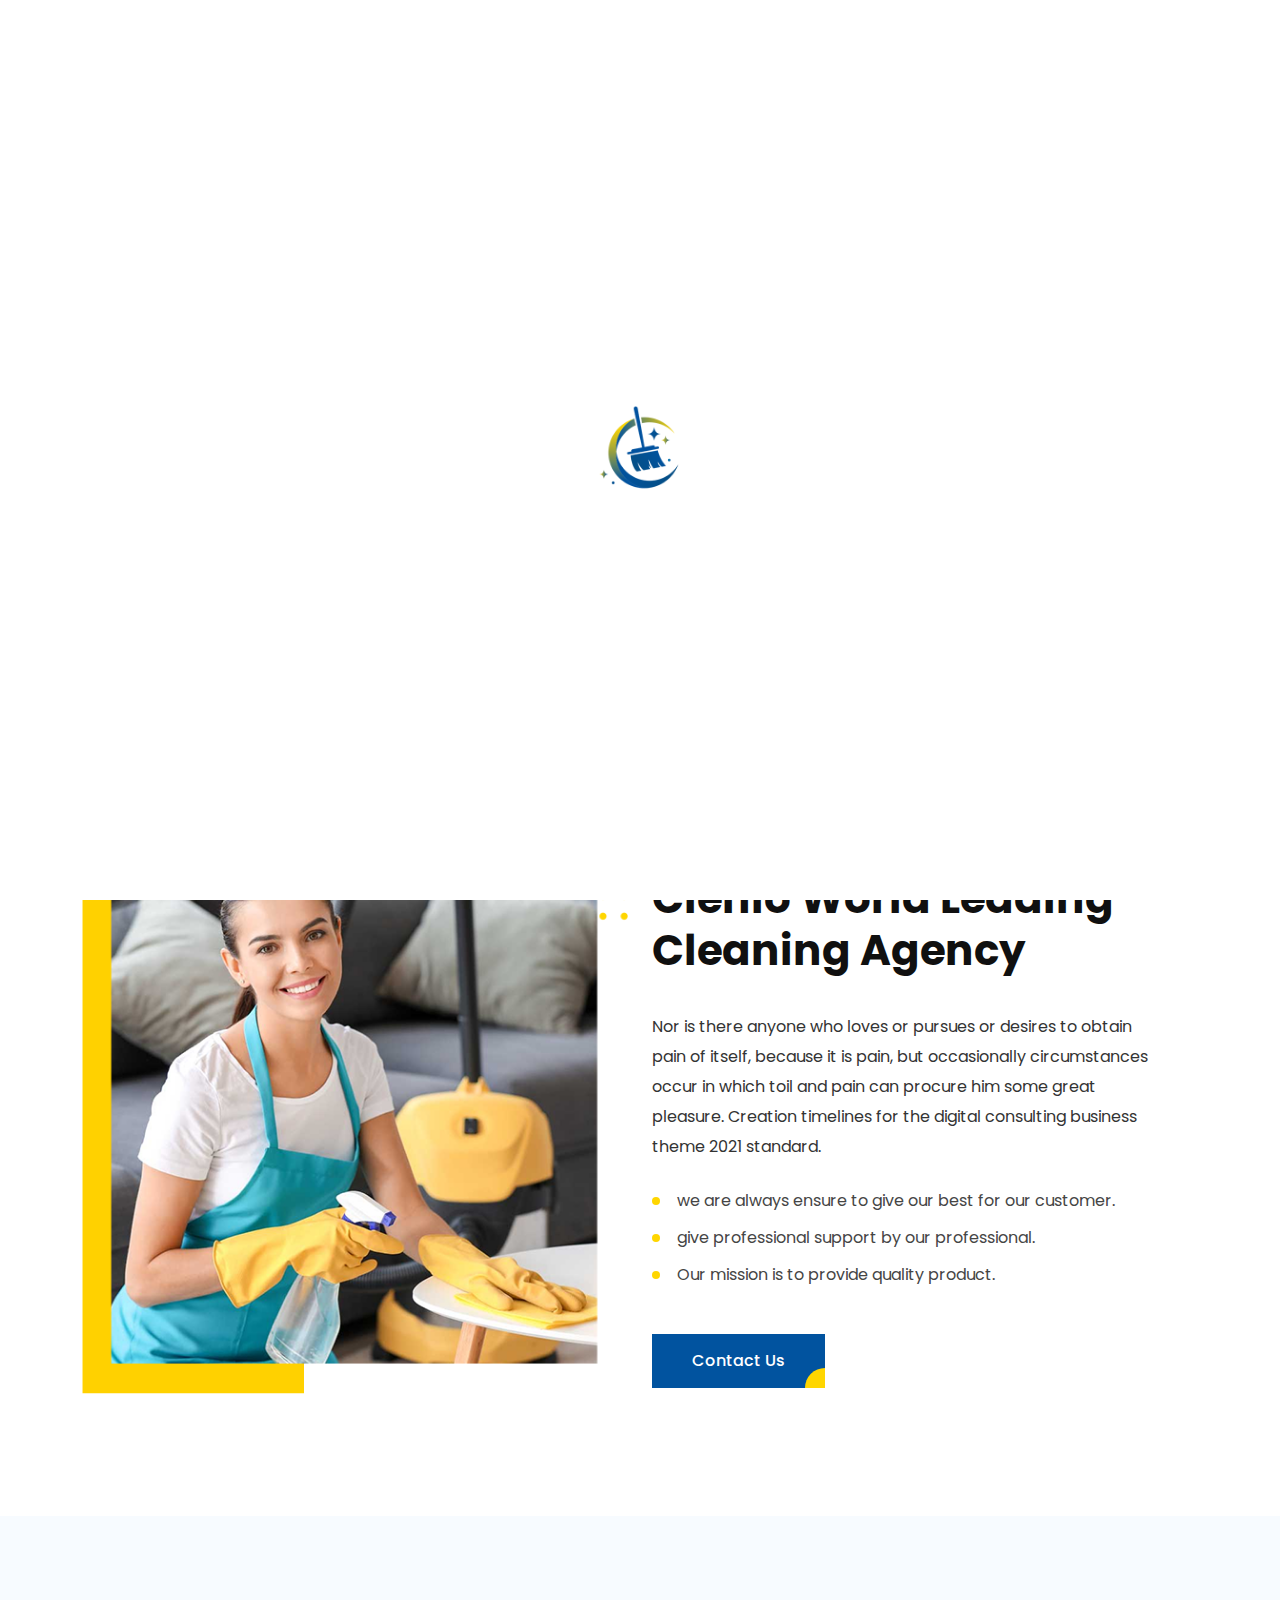
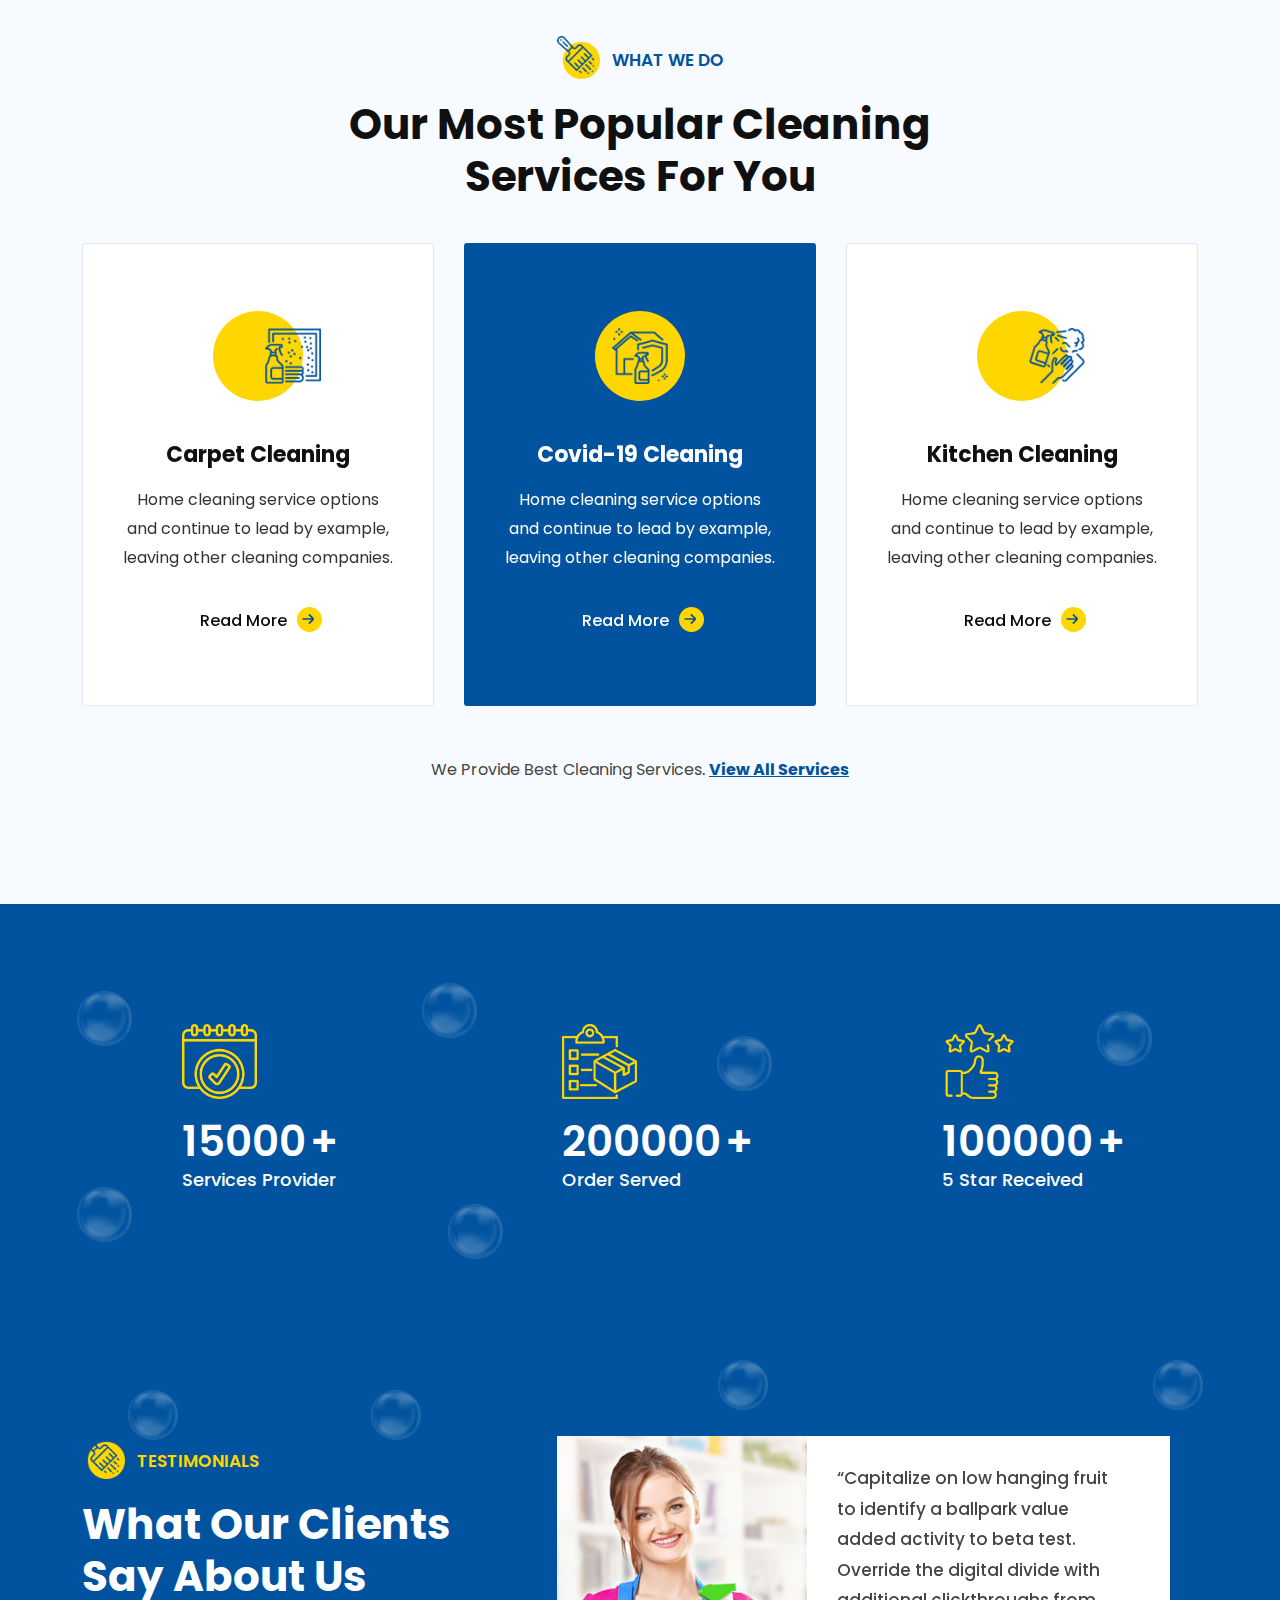
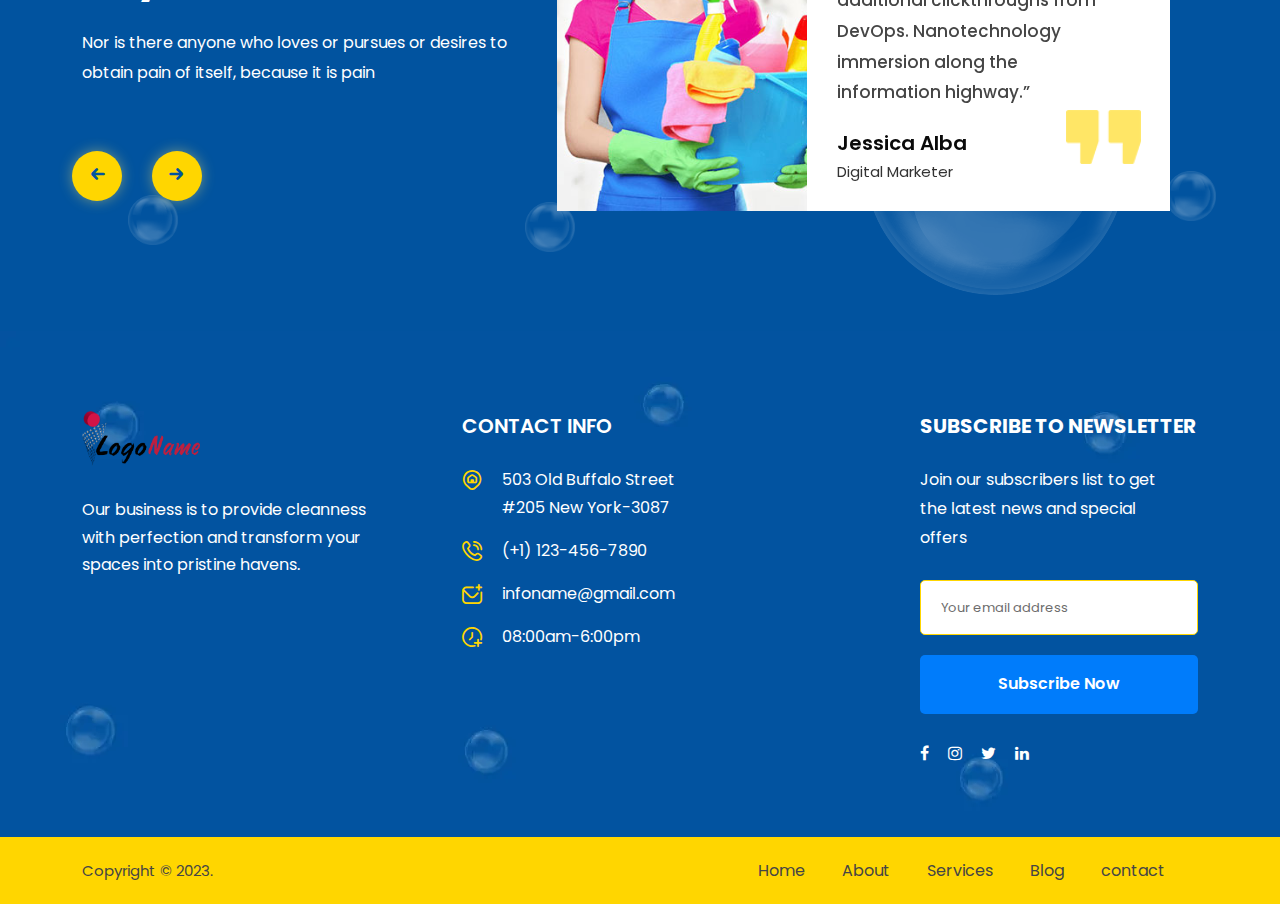
==== commit 39b37246: "New Page" ====
--- a/about.html
+++ b/about.html
@@ -1,1409 +1,1094 @@
 <!DOCTYPE html>
-<html lang="zxx"> 
-	
-<!-- Mirrored from devsdesign.net/products/html/clenia/about.html by HTTrack Website Copier/3.x [XR&CO'2014], Sun, 09 Jul 2023 12:14:37 GMT -->
-<head>
-		<!-- meta tag -->
-		<meta charset="utf-8">
-		<title> About - Clenia - Cleaning Services HTML Template</title>
-		<meta name="description" content="">
-		<!-- responsive tag -->
-		<meta http-equiv="x-ua-compatible" content="ie=edge">
-		<meta name="viewport" content="width=device-width, initial-scale=1">
-		<!-- favicon -->
-		<link rel="apple-touch-icon" href="apple-touch-icon.html">
-		<link rel="shortcut icon" type="image/x-icon" href="assets/images/fav.png">
-		<!-- Bootstrap v4.4.1 css -->
-		<link rel="stylesheet" type="text/css" href="assets/css/bootstrap.min.css">
-		<!-- font-awesome css -->
-		<link rel="stylesheet" type="text/css" href="assets/css/font-awesome.min.css">
-		<!-- Uicons Regular Rounded css -->
-		<link rel="stylesheet" type="text/css" href="assets/css/uicons-regular-rounded.css">
-		<!-- flaticon css -->
-		<link rel="stylesheet" type="text/css" href="assets/fonts/flaticon.css">
-		<!-- animate css -->
-		<link rel="stylesheet" type="text/css" href="assets/css/animate.css">
-		<!-- owl.carousel css -->
-		<link rel="stylesheet" type="text/css" href="assets/css/owl.carousel.css">
-		<!-- off canvas css -->
-		<link rel="stylesheet" type="text/css" href="assets/css/off-canvas.css">
-		<!-- magnific popup css -->
-		<link rel="stylesheet" type="text/css" href="assets/css/magnific-popup.css">
-		<!-- Main Menu css -->
-		<link rel="stylesheet" href="assets/css/rsmenu-main.css">
-		<!-- spacing css -->
-		<link rel="stylesheet" type="text/css" href="assets/css/rs-spacing.css">
-		<!-- style css -->
-		<link rel="stylesheet" type="text/css" href="style.css"> <!-- This stylesheet dynamically changed from style.less -->
-		<!-- responsive css -->
-		<link rel="stylesheet" type="text/css" href="assets/css/responsive.css">
-		
-	</head>
-	<body class="defult-home">
-		
-		<div class="offwrap"></div>
-
-		<!--Preloader start here-->
-	   <div id="clenia-load">
-			<div class="preload-wrap">
-	  			<img src="assets/images/fav.png" alt="Clenia- Cleanning Services">
-			</div>
-     	</div>
-		<!--Preloader area end here-->
-			
-		<!-- Main content Start -->
-		<div class="main-content">
-
-			<!--Full width header Start-->
-			<div class="full-width-header">
-				<!--Header Start-->
-				<header id="rs-header" class="rs-header header-style2 header-style4">
-					<!-- Toolbar Area Start -->
-					<div class="toolbar-area toolber-style2 hidden-md">
-						<div class="container">
-							<div class="row rs-vertical-middle">
-							   <div class="col-lg-7">
-									<div class="toolbar-contact">
-										<ul class="rs-contact-info">                   
-											<li>
-	                                           <i class="fi fi-rr-envelope-plus"></i>
-	                                           <a href="mailto:support@devsdesign.net">support@devsdesign.net</a>
-	                                        </li>
-	                                        <li><i class="fi fi-rr-phone-call"></i><a class="no-border" href="tel:(+0885)-23456789"> (+0885) - 2345 6789</a></li>
-										</ul>
-									</div>
-								</div>
-								<div class="col-lg-5">
-									<ul class="clearfix-btn">
-										<li><a href="#"><i class="fa fa-facebook"></i></a></li>
-										<li><a href="#"><i class="fa fa-twitter"></i></a></li>
-										<li><a href="#"><i class="fa fa-rss"></i></a></li>
-										<li><a href="#"><i class="fa fa-instagram"></i></a></li>
-										<li class="btn-quote"><a href="#">Get a Quote</a></li>
-									</ul>
-								</div>
-							</div>
-						</div>
-					</div>
-					<!-- Toolbar Area End -->
-					
-					<!-- Menu Start -->
-					<div class="menu-area menu-sticky">
-						<div class="container">
-							<div class="row-table">
-								<div class="col-cell header-logo">                                  
-									<div class="logo-area normal-logo">
-										<a href="index.html"> 
-											<img src="assets/images/yellow-logo.png" alt="logo">
-										</a>
-									</div>
-									<div class="logo-area sticky-logo">
-										<a href="index.html"> 
-											<img src="assets/images/logo.png" alt="logo">
-										</a>
-									</div>
-								</div>
-								<div class="col-cell">
-									<div class="rs-menu-area">
-										<div class="main-menu">
-											<nav class="rs-menu hidden-md">
-												<ul class="nav-menu">
-													<li class="menu-item-has-children">
-														<a href="index.html">Home</a>
-														<ul class="sub-menu">
-															<li class="menu-item-has-children">
-																<a href="#">Multipages</a>
-																<ul class="sub-menu">
-																	<li><a href="index.html">Home One</a></li>
-																	<li><a href="index2.html">Home Two</a></li>
-																	<li><a href="index3.html">Home Three</a></li>
-																	<li><a href="index4.html">Home Four</a></li>
-																	<li><a href="index5.html">Home Five</a></li>
-																</ul> 
-															</li>
-															<li class="menu-item-has-children">
-																<a href="#">Onepages</a>
-																<ul class="sub-menu">
-																	<li><a href="onepage1.html">Onepage One</a></li>
-																	<li><a href="onepage2.html">Onepage Two</a></li>
-																	<li><a href="onepage3.html">Onepage Three</a></li>
-																	<li><a href="onepage4.html">Onepage Four</a></li>
-																	<li><a href="onepage5.html">Onepage Five</a></li>
-																</ul>  
-															</li>
-														</ul>
-													</li>
-													<li class="menu-item-has-children current-menu-item">
-														<a href="#">About</a>                                                        
-														<ul class="sub-menu">  
-															<li class="active"><a href="about.html">About</a></li>
-															<li><a href="faqs.html">Faqs</a></li>
-															<li><a href="request-an-estimate.html">Reguest An Estimate</a></li>
-															<li><a href="expert-members.html">Expert Members</a></li>
-															<li><a href="single-member.html">Single Member</a></li>
-														</ul>
-													</li>
-													<li class="menu-item-has-children">
-														<a href="#">Services</a>
-														<ul class="sub-menu">
-															<li><a href="services1.html">Services 01</a></li>
-															<li><a href="services2.html">Services 02</a></li>
-															<li class="last-item menu-item-has-children">
-															    <a href="#">Services Details</a>
-															    <ul class="sub-menu">
-															        <li><a href="covid-19-cleaning.html">Covid-19 Cleaning</a></li>
-															        <li><a href="kitchen-cleaning.html">Kitchen Cleaning</a> </li>
-															        <li><a href="toilet-cleaning.html">Toilet Cleaning</a></li>
-															        <li><a href="office-cleaning.html">Office Cleaning</a></li>
-															        <li><a href="window-cleaning.html">Window Cleaning</a></li>
-															        <li><a href="carpet-cleaning.html">Carpet Cleaning</a></li>
-															    </ul>
-															</li>     
-														</ul>
-													</li>
-													<li class="menu-item-has-children">
-														<a href="#">Projects</a>                                                        
-														<ul class="sub-menu">  
-															<li><a href="projects.html">Projects</a></li>
-															<li><a href="projects-details.html">Projects Details</a></li>
-														</ul>
-													</li>
-													<li class="menu-item-has-children">
-														<a href="#">Blog</a>                                                        
-														<ul class="sub-menu">  
-															<li><a href="blog.html">Blog</a></li>
-															<li><a href="single-post.html">Single Post</a></li>
-														</ul>
-													</li>
-													<li>
-														<a href="contact.html">Contact</a>
-													</li>
-												</ul> <!-- //.nav-menu -->
-											</nav>
-										</div> <!-- //.main-menu -->
-									</div>
-								</div>
-								<div class="col-cell">
-									<div class="expand-btn-inner">
-										<ul>
-											<li class="sidebarmenu-search">
-												<a class="hidden-xs rs-search" data-bs-toggle="modal" data-bs-target="#searchModal" href="#">
-													<i class="fi fi-rr-search"></i>
-												</a>
-											</li>
-											<li class="nav-link">
-												<a id="nav-expander" class="nav-expander bar" href="#">
-													<span class="dot-hum"></span>
-													<span class="dot-hum"></span>
-													<span class="dot-hum"></span>
-												</a>
-											</li>
-										</ul>
-									</div>
-								</div>
-							</div>
-						</div>
-					</div>
-					<!-- Menu End -->
-
-					<!-- Canvas Menu start -->
-					<nav class="right_menu_togle menu-wrap-off  hidden-md">
-					    <div class="close-btn">
-					        <a id="nav-close" class="nav-close">
-					            <div class="line">
-					                <span class="line1"></span>
-					                <span class="line2"></span>
-					            </div>
-					        </a>
-					    </div>
-					    <div class="rs-offcanvas-inner">
-					        <div class="canvas-logo">
-					            <a href="index.html"><img src="assets/images/logo.png" alt="logo"></a>
-					        </div>
-					        <div class="offcanvas-text">
-					            <p>Home cleaning service options and continue to lead by example, leaving other cleaning companies.</p>
-					        </div>
-					        <div class="canvas-contact">
-					            <div class="address-area">
-					                <div class="address-list">
-					                    <div class="info-icon">
-					                        <i class="fi fi-rr-map-marker-home"></i>
-					                    </div>
-					                    <div class="info-content">
-					                        <h4 class="title">Contact us</h4>
-					                        <em>25/2 Dublin, Ireland</em>
-					                    </div>
-					                </div>
-					                <div class="address-list">
-					                    <div class="info-icon">
-					                        <i class="fi fi-rr-envelope-plus"></i>
-					                    </div>
-					                    <div class="info-content">
-					                        <h4 class="title">Email Us</h4>
-					                        <em><a href="mailto:support@devsdesign.net">support@devsdesign.net</a></em>
-					                    </div>
-					                 </div>
-					                <div class="address-list">
-					                    <div class="info-icon">
-					                      <i class="fi fi-rr-phone-call"></i>
-					                    </div>
-					                    <div class="info-content">
-					                      <h4 class="title">Get Free Estimate</h4>
-					                      <em>(+0885) - 2345 6789</em>
-					                    </div>
-					                </div>
-					            </div>
-					            <ul class="social">
-					                <li><a href="#"><i class="fa fa-facebook"></i></a></li>
-					                <li><a href="#"><i class="fa fa-twitter"></i></a></li>
-					                <li><a href="#"><i class="fa fa-pinterest-p"></i></a></li>
-					                <li><a href="#"><i class="fa fa-instagram"></i></a></li>
-					            </ul>
-					        </div>
-					    </div>
-					</nav>
-					<!-- Canvas Menu end -->
-
-					<!-- Canvas Mobile Menu start -->
-					<nav class="right_menu_togle mobile-navbar-menu" id="mobile-navbar-menu">
-					    <div class="close-btn">
-					        <a id="nav-close2" class="nav-close">
-					            <div class="line">
-					                <span class="line1"></span>
-					                <span class="line2"></span>
-					            </div>
-					        </a>
-					    </div>
-					    <ul class="nav-menu">
-					    	<li class="menu-item-has-children">
-					    		<a href="index.html">Home</a>
-					    		<ul class="sub-menu">
-					    			<li class="menu-item-has-children">
-					    				<a href="#">Multipages</a>
-					    				<ul class="sub-menu">
-					    					<li><a href="index.html">Home One</a></li>
-					    					<li><a href="index2.html">Home Two</a></li>
-					    					<li><a href="index3.html">Home Three</a></li>
-					    					<li><a href="index4.html">Home Four</a></li>
-					    					<li><a href="index5.html">Home Five</a></li>
-					    				</ul> 
-					    			</li>
-					    			<li class="menu-item-has-children">
-					    				<a href="#">Onepages</a>
-					    				<ul class="sub-menu">
-					    					<li><a href="onepage1.html">Onepage One</a></li>
-					    					<li><a href="onepage2.html">Onepage Two</a></li>
-					    					<li><a href="onepage3.html">Onepage Three</a></li>
-					    					<li><a href="onepage4.html">Onepage Four</a></li>
-					    					<li><a href="onepage5.html">Onepage Five</a></li>
-					    				</ul>  
-					    			</li>
-					    		</ul>
-					    	</li>
-					    	<li class="menu-item-has-children current-menu-item">
-					    		<a href="#">About</a>                                                        
-					    		<ul class="sub-menu">  
-					    			<li class="active"><a href="about.html">About</a></li>
-					    			<li><a href="faqs.html">Faqs</a></li>
-					    			<li><a href="request-an-estimate.html">Reguest An Estimate</a></li>
-					    			<li><a href="expert-members.html">Expert Members</a></li>
-					    			<li><a href="single-member.html">Single Member</a></li>
-					    		</ul>
-					    	</li>
-					    	<li class="menu-item-has-children">
-					    		<a href="#">Services</a>
-					    		<ul class="sub-menu">
-					    			<li><a href="services1.html">Services 01</a></li>
-					    			<li><a href="services2.html">Services 02</a></li>
-					    			<li class="last-item menu-item-has-children">
-					    			    <a href="#">Services Details</a>
-					    			    <ul class="sub-menu">
-					    			        <li><a href="covid-19-cleaning.html">Covid-19 Cleaning</a></li>
-					    			        <li><a href="kitchen-cleaning.html">Kitchen Cleaning</a> </li>
-					    			        <li><a href="toilet-cleaning.html">Toilet Cleaning</a></li>
-					    			        <li><a href="office-cleaning.html">Office Cleaning</a></li>
-					    			        <li><a href="window-cleaning.html">Window Cleaning</a></li>
-					    			        <li><a href="carpet-cleaning.html">Carpet Cleaning</a></li>
-					    			    </ul>
-					    			</li>     
-					    		</ul>
-					    	</li>
-					    	<li class="menu-item-has-children">
-					    		<a href="#">Projects</a>                                                        
-					    		<ul class="sub-menu">  
-					    			<li><a href="projects.html">Projects</a></li>
-					    			<li><a href="projects-details.html">Projects Details</a></li>
-					    		</ul>
-					    	</li>
-					    	<li class="menu-item-has-children">
-					    		<a href="#">Blog</a>                                                        
-					    		<ul class="sub-menu">  
-					    			<li><a href="blog.html">Blog</a></li>
-					    			<li><a href="single-post.html">Single Post</a></li>
-					    		</ul>
-					    	</li>
-					    	<li>
-					    		<a href="contact.html">Contact</a>
-					    	</li>
-					    </ul>
-					        <!-- //.nav-menu -->
-					   
-					    <!-- //.nav-menu -->
-					    <div class="canvas-contact">
-					          <div class="address-area">
-					              <div class="address-list">
-					                  <div class="info-icon">
-					                      <i class="flaticon-location"></i>
-					                  </div>
-					                  <div class="info-content">
-					                      <h4 class="title">Address</h4>
-					                      <em>05 kandi BR. New York</em>
-					                  </div>
-					              </div>
-					              <div class="address-list">
-					                  <div class="info-icon">
-					                      <i class="flaticon-email"></i>
-					                  </div>
-					                  <div class="info-content">
-					                      <h4 class="title">Email</h4>
-					                      <em><a href="mailto:support@devsdesign.net">support@devsdesign.net</a></em>
-					                  </div>
-					              </div>
-					              <div class="address-list">
-					                  <div class="info-icon">
-					                      <i class="flaticon-call"></i>
-					                  </div>
-					                  <div class="info-content">
-					                      <h4 class="title">Phone</h4>
-					                      <em>+019988772</em>
-					                  </div>
-					              </div>
-					          </div>
-					    </div>
-					</nav>
-					<!-- Canvas Menu end -->                              
-				</header>
-				<!--Header End-->
-			</div>
-			<!--Full width header End-->
-
-			<!-- Breadcrumbs Start -->
-			<div class="rs-breadcrumbs img1">
-			    <div class="container">
-			        <div class="breadcrumbs-inner">
-			            <h1 class="page-title">
-			                About Us
-			            </h1>
-			            <div class="description">
-                    		<p>Pronunciation and more common words. If several languages coalesce<br>
-                    		 over the years, sometimes by accident, sometimes on purpose.</p>
-                    	</div>                       
-			        </div>
-			    </div>
-			</div>
-			<!-- Breadcrumbs End -->
-
-			<!-- About Section Start -->
-			<div id="rs-about" class="rs-about style4 pt-120 pb-120 md-pt-80 md-pb-75">
-				<div class="container">
-					<div class="row y-middle">
-						<div class="col-lg-6 md-mb-50">
-						   <div class="about-images">
-							   <img src="assets/images/about/style4/about.png" alt="">
-							   <div class="about-widget wow fadeInUp">
-								   <div class="services-item">
-								   		<div class="services-icon">
-								   			<img src="assets/images/about/style4/about-icon.png" alt="">
-								   		</div>
-								   		<div class="services-content">
-							   			   <h2 class="services-desc">
-							   					Leading Cleaning
-							   					Agency Since 2001                        
-							   			   </h2>
-								   		</div>
-								   </div>
-							   </div>
-						   </div>
-						</div>
-						<div class="col-lg-6 pr-55 md-pr-15">
-							<div class="sec-title2">
-								<div class="brush-content mb-20">
-									<img src="assets/images/brush.png" alt="">
-									<span class="sub-text">About company</span>
-								</div>
-								<h2 class="title pb-35">
-									Clenio World Leading
-									Cleaning Agency
-								</h2>
-								<div class="desc pb-25">
-									Nor is there anyone who loves or pursues or desires to obtain pain of itself, because it is pain, but occasionally circumstances occur in which toil and pain can procure him some great pleasure. Creation timelines for the digital consulting business theme 2021 standard.
-								</div>
-								<ul class="dot-list yellow-dot">
-									<li class="mb-12">we are always ensure to give our best for our customer.</li>
-									<li class="mb-12">give professional support by our professional.</li>
-									<li>Our mission is to provide quality product.</li>
-								</ul>
-								<div class="btn-part mt-45">
-									<a class="readon about" href="contact.html">
-										<span class="btn-text">Contact Us</span>
-									</a>
-								</div>
-							</div>
-						</div>
-					</div>
-				</div>
-			</div>
-			<!-- About Section End -->
-		   
-			<!-- Services Section Start -->
-			<div class="rs-services services-style2 gray-bg pt-120 pb-120 md-pt-80 md-pb-80">
-				<div class="container custom">
-					<div class="sec-title2 text-center mb-40">
-						<div class="brush-content center-text mb-20">
-							<img src="assets/images/brush.png" alt="">
-							<span class="sub-text"> What We Do</span>
-						</div>
-						<h2 class="title">
-							Our Most Popular Cleaning<br>
-							Services For You
-						</h2>
-					</div>
-					<div class="rs-carousel owl-carousel" data-loop="true" data-items="3" data-margin="30" data-autoplay="true" data-hoverpause="true" data-autoplay-timeout="5000" data-smart-speed="800" data-dots="true" data-nav="true" data-nav-speed="false" data-center-mode="true" data-mobile-device="1" data-mobile-device-nav="true" data-mobile-device-dots="false" data-ipad-device="2" data-ipad-device-nav="true" data-ipad-device-dots="false" data-ipad-device2="2" data-ipad-device-nav2="true" data-ipad-device-dots2="false" data-md-device="3" data-md-device-nav="true" data-md-device-dots="false">
-					   	<div class="services-slider">
-					   	    <div class="services-item">
-					   	    	<div class="services-img">
-					   	    		<a href="covid-19-cleaning.html">
-					   	    			<img src="assets/images/services/style1/1.png" title="Covid-19 Cleaning" alt="">
-					   	    		</a>
-					   	    	</div>
-					   	       	<div class="services-content">
-					   	       		<h3 class="title"><a href="covid-19-cleaning.html">Covid-19 Cleaning</a></h3>
-					   	       		<p class="description">Home cleaning service options and continue to lead by example, leaving other cleaning companies.</p>
-					   	       		<div class="services-btn">
-					   	       			<a href="covid-19-cleaning.html">
-					   	       				<span class="btn-text">
-					   	       					Read More                           
-					   	       				</span>
-					   	       				<i class="fi fi-rr-arrow-small-right"></i>
-					   	       			</a> 
-					   	       		</div>
-					   	       	</div>
-					   	    </div>
-					   	</div>
-					   	<div class="services-slider">
-					   	    <div class="services-item">
-					   	    	<div class="services-img">
-					   	    		<a href="kitchen-cleaning.html">
-					   	    			<img src="assets/images/services/style1/2.png" title="Kitchen Cleaning" alt="">
-					   	    		</a>
-					   	    	</div>
-					   	       	<div class="services-content">
-					   	       		<h3 class="title"><a href="kitchen-cleaning.html">Kitchen Cleaning</a></h3>
-					   	       		<p class="description">Home cleaning service options and continue to lead by example, leaving other cleaning companies.</p>
-					   	       		<div class="services-btn">
-					   	       			<a href="kitchen-cleaning.html">
-					   	       				<span class="btn-text">
-					   	       					Read More                           
-					   	       				</span>
-					   	       				<i class="fi fi-rr-arrow-small-right"></i>
-					   	       			</a> 
-					   	       		</div>
-					   	       	</div>
-					   	    </div>
-					   	</div>
-					   	<div class="services-slider">
-					   	    <div class="services-item">
-					   	    	<div class="services-img">
-					   	    		<a href="toilet-cleaning.html">
-					   	    			<img src="assets/images/services/style1/3.png" title="Toilet Cleaning" alt="">
-					   	    		</a>
-					   	    	</div>
-					   	       	<div class="services-content">
-					   	       		<h3 class="title"><a href="toilet-cleaning.html">Toilet Cleaning</a></h3>
-					   	       		<p class="description">Home cleaning service options and continue to lead by example, leaving other cleaning companies.</p>
-					   	       		<div class="services-btn">
-					   	       			<a href="toilet-cleaning.html">
-					   	       				<span class="btn-text">
-					   	       					Read More                           
-					   	       				</span>
-					   	       				<i class="fi fi-rr-arrow-small-right"></i>
-					   	       			</a> 
-					   	       		</div>
-					   	       	</div>
-					   	    </div>
-					   	</div>
-					   	<div class="services-slider">
-					   	    <div class="services-item">
-					   	    	<div class="services-img">
-					   	    		<a href="office-cleaning.html">
-					   	    			<img src="assets/images/services/style1/4.png" title=" Office Cleaning" alt="">
-					   	    		</a>
-					   	    	</div>
-					   	       	<div class="services-content">
-					   	       		<h3 class="title"><a href="office-cleaning.html">Office Cleaning</a></h3>
-					   	       		<p class="description">Home cleaning service options and continue to lead by example, leaving other cleaning companies.</p>
-					   	       		<div class="services-btn">
-					   	       			<a href="office-cleaning.html">
-					   	       				<span class="btn-text">
-					   	       					Read More                           
-					   	       				</span>
-					   	       				<i class="fi fi-rr-arrow-small-right"></i>
-					   	       			</a> 
-					   	       		</div>
-					   	       	</div>
-					   	    </div>
-					   	</div>
-					   	<div class="services-slider">
-					   	    <div class="services-item">
-					   	    	<div class="services-img">
-					   	    		<a href="window-cleaning.html">
-					   	    			<img src="assets/images/services/style1/5.png" title=" Window Cleaning" alt="">
-					   	    		</a>
-					   	    	</div>
-					   	       	<div class="services-content">
-					   	       		<h3 class="title"><a href="window-cleaning.html"> Window Cleaning</a></h3>
-					   	       		<p class="description">Home cleaning service options and continue to lead by example, leaving other cleaning companies.</p>
-					   	       		<div class="services-btn">
-					   	       			<a href="window-cleaning.html">
-					   	       				<span class="btn-text">
-					   	       					Read More                           
-					   	       				</span>
-					   	       				<i class="fi fi-rr-arrow-small-right"></i>
-					   	       			</a> 
-					   	       		</div>
-					   	       	</div>
-					   	    </div>
-					   	</div>
-					   	<div class="services-slider">
-					   	    <div class="services-item">
-					   	    	<div class="services-img">
-					   	    		<a href="carpet-cleaning.html">
-					   	    			<img src="assets/images/services/style1/6.png" title="Carpet Cleaning" alt="">
-					   	    		</a>
-					   	    	</div>
-					   	       	<div class="services-content">
-					   	       		<h3 class="title"><a href="carpet-cleaning.html">Carpet Cleaning</a></h3>
-					   	       		<p class="description">Home cleaning service options and continue to lead by example, leaving other cleaning companies.</p>
-					   	       		<div class="services-btn">
-					   	       			<a href="carpet-cleaning.html">
-					   	       				<span class="btn-text">
-					   	       					Read More                           
-					   	       				</span>
-					   	       				<i class="fi fi-rr-arrow-small-right"></i>
-					   	       			</a> 
-					   	       		</div>
-					   	       	</div>
-					   	    </div>
-					   	</div>
-					</div>
-					<div class="sec-title2 text-center mt-50">
-						<p class="view-line">
-							We Provide Best Cleaning Services.
-							<strong><a href="#"><u>View All Services</u></a></strong>
-						</p>
-					</div>
-				</div>
-			</div>
-			<!-- Services Section End -->
-		
-			<!-- Why Choose Start -->
-			<div class="rs-choose choose-style1 pt-120 pb-120 md-pt-80 md-pb-80">
-				<div class="container">
-					<div class="row y-middle">
-						<div class="col-lg-6 md-mb-50">
-							<div class="sec-title2">
-								<div class="brush-content mb-20">
-									<img src="assets/images/brush.png" alt="">
-									<span class="sub-text"> Why Choose US</span>
-								</div>
-								<h2 class="title pb-35">
-									There Some Reasons <br>
-									to Hire The Clenia
-								</h2>
-								<div class="rs-features-list feature-style4">
-								   <div class="feature-item mb-33">
-									   <div class="feature-icon">
-									   		<i class="fa fa-check"></i>
-									   </div>
-									   <div class="rs-feature-text">
-										   <h4 class="title">Top-Rated Company</h4>
-										   <p class="desc">On the other hand we denounce with righteous indignation<br>
-										    and dislike beguiledre circumstances </p>
-									   </div>
-								   </div>
-								   <div class="feature-item mb-33">
-									   <div class="feature-icon">
-									   		<i class="fa fa-check"></i>
-									   </div>
-									   <div class="rs-feature-text">
-										   <h4 class="title">Superior Quality</h4>
-										   <p class="desc">On the other hand we denounce with righteous indignation<br>
-										    and dislike beguiledre circumstances </p>
-									   </div>
-								   </div>
-								   <div class="feature-item">
-									   <div class="feature-icon">
-									   		<i class="fa fa-check"></i>
-									   </div>
-									   <div class="rs-feature-text">
-										   <h4 class="title">Eco-Friendly Products</h4>
-										   <p class="desc">On the other hand we denounce with righteous<br>
-										    indignation and dislike beguiledre circumstances </p>
-									   </div>
-								   </div>
-							   </div>
-							</div>
-						</div>
-						<div class="col-lg-6">
-							<div class="about-choose-us">
-								<div class="about-video">
-									<div class="rs-videos">
-										<div class="animate-border">
-			                                <a class="popup-border popup-videos" href="https://www.youtube.com/watch?v=FMvA5fyZ338">
-			                                    <i class="fa fa-play"></i>
-			                                </a>
-			                            </div>
-									</div>
-								</div>
-							</div>
-						</div>
-					</div>
-				</div>
-			</div>
-			<!-- Why Choose End -->
-				
-			<!-- Counter Section Start -->
-			<div class="rs-counter counter-style blue-bg pt-120 pb-120 md-pt-80 md-pb-80">
-				<div class="container">
-					<div class="row">
-						<div class="col-lg-4 col-md-6 md-mb-30">
-							<div class="rs-counter-list">
-								<div class="counter-text">
-									<div class="counter-icon">
-										<img src="assets/images/counter/icons/1.png" alt="Icons">
-									</div>
-									<div class="counter-number">
-	                                    <span class="rs-count">15000</span>
-	                                    <span class="prefix">+</span>
-	                                    <h5 class="title">Services Provider</h5>
-	                                </div>
-								</div>
-							</div>
-						</div>
-						<div class="col-lg-4 col-md-6 sm-mb-30">
-							<div class="rs-counter-list">
-								<div class="counter-text">
-									<div class="counter-icon">
-										<img src="assets/images/counter/icons/2.png" alt="Icons">
-									</div>
-									<div class="counter-number">
-	                                    <span class="rs-count">200000</span>
-	                                    <span class="prefix">+</span>
-	                                    <h5 class="title"> Order Served</h5>
-	                                </div>
-								</div>
-							</div>
-						</div>
-						<div class="col-lg-4 col-md-6">
-							<div class="rs-counter-list">
-								<div class="counter-text">
-									<div class="counter-icon">
-										<img src="assets/images/counter/icons/3.png" alt="Icons">
-									</div>
-									<div class="counter-number">
-	                                    <span class="rs-count">100000</span>
-	                                    <span class="prefix">+</span>
-	                                    <h5 class="title">5 Star Received</h5>
-	                                </div>
-								</div>
-							</div>
-						</div>
-					</div>
-				</div>
-				<div class="counter-animation">
-					<div class="animate-ball one">
-						<img class="scale" src="assets/images/ball.png" alt="Images">
-					</div>
-					<div class="animate-ball two">
-						<img class="rotated-style2" src="assets/images/ball.png" alt="Images">
-					</div>
-					<div class="animate-ball three">
-						<img class="rotated-style2" src="assets/images/ball.png" alt="Images">
-					</div>
-					<div class="animate-ball four">
-						<img class="scale" src="assets/images/ball.png" alt="Images">
-					</div>
-					<div class="animate-ball five">
-						<img class="rotated-style2" src="assets/images/ball.png" alt="Images">
-					</div>
-					<div class="animate-ball six">
-						<img class="scale" src="assets/images/ball.png" alt="Images">
-					</div>
-				</div>
-			</div>
-			<!-- Counter Section End -->
-
-			<!-- Process Section Start -->
-			<div class="rs-process process-style1 process-about-style pt-120 pb-120 md-pt-80 md-pb-80">
-				<div class="container">
-					<div class="sec-title2 mb-10 text-center">
-						<div class="brush-content center-text mb-20">
-							<img src="assets/images/brush.png" alt="">
-							<span class="sub-text">How It Works</span>
-						</div>
-						<h2 class="title pb-35">
-							Easiest Way to Get Our<br>
-							Service
-						</h2>
-					</div>
-					<div class="all-process-item">
-						<div class="row">
-							<div class="col-lg-4 md-mb-40">
-								<div class="process-item">
-									<div class="icon-image">
-										<img src="assets/images/process/style2/icons/1.png" alt="Images">
-									</div>
-									<div class="number-area">
-										01
-									</div>
-									<div class="content-txt">
-                                        <h3 class="number-title">Easy Online Booking</h3>
-                                        <p class="number-txt">Lorem ipsum dolor desires to obtain pain of itself who loves great amet, consectetur adipiscing elit duis at dictum.</p>
-                                    </div>
-								</div>
-							</div>
-							<div class="col-lg-4 md-mb-40">
-								<div class="process-item">
-									<div class="icon-image">
-										<img src="assets/images/process/style2/icons/2.png" alt="Images">
-									</div>
-									<div class="number-area number-two">
-										02
-									</div>
-									<div class="content-txt">
-                                        <h3 class="number-title">Get Clean And Fresh</h3>
-                                        <p class="number-txt">Lorem ipsum dolor desires to obtain pain of itself who loves great amet, consectetur adipiscing elit duis at dictum.</p>
-                                    </div>
-								</div>
-							</div>
-							<div class="col-lg-4">
-								<div class="process-item">
-									<div class="icon-image">
-										<img src="assets/images/process/style2/icons/3.png" alt="Images">
-									</div>
-									<div class="number-area">
-										03
-									</div>
-									<div class="content-txt">
-                                        <h3 class="number-title">Enjoy Cleanliness</h3>
-                                        <p class="number-txt">Lorem ipsum dolor desires to obtain pain of itself who loves great amet, consectetur adipiscing elit duis at dictum.</p>
-                                    </div>
-								</div>
-							</div>
-						</div>
-					</div>
-				</div>
-				<div class="process-animate">
-					<div class="process-style left-side">
-						<img src="assets/images/process/style2/1.png" alt="Process">
-					</div>
-					<div class="process-style right-side">
-						<img src="assets/images/process/style2/1.png" alt="Process">
-					</div>
-				</div>
-			</div>
-			<!-- Process Section End -->
-
-			<!-- Testimonial Section Start -->
-			<div id="rs-testimonial" class="rs-testimonial testimonial-style2 blue-bg pt-120 pb-120 md-pt-80 md-pb-80">
-			    <div class="container">
-			       	<div class="row">
-				        <div class="col-lg-5 md-mb-50">
-				        	<div class="sec-title2">
-				        		<div class="brush-content mb-20">
-				        			<img src="assets/images/brush.png" alt="">
-				        			<span class="sub-text yellow-color"> Testimonials</span>
-				        		</div>
-				        		<h2 class="title white-color pb-25">
-				        			What Our Clients<br> 
-				        			Say About Us
-				        		</h2>
-				        		<p class="desc white-color">Nor is there anyone who loves or pursues or desires to<br>
-				        		 obtain pain of itself, because it is pain</p>
-				        	</div>
-				        </div>
-				        <div class="col-lg-7 pr-40 md-pr-15">
-				        	<div class="rs-carousel owl-carousel" data-loop="true" data-items="1" data-margin="30" data-autoplay="true" data-hoverpause="true" data-autoplay-timeout="5000" data-smart-speed="800" data-dots="false" data-nav="false" data-nav-speed="false" data-center-mode="false" data-mobile-device="1" data-mobile-device-nav="false" data-mobile-device-dots="false" data-ipad-device="1" data-ipad-device-nav="true" data-ipad-device-dots="false" data-ipad-device2="1" data-ipad-device-nav2="true" data-ipad-device-dots2="false" data-md-device="1" data-md-device-nav="true" data-md-device-dots="false">
-				        		<div class="testi-item">
-				        			<div class="testi-wrap">
-				        				<div class="images-wrap">
-				        					<img src="assets/images/testimonial/style1/1.jpg" alt="Images">
-				        				</div>
-				        				<div class="item-content-basic">
-				        					<span><img src="assets/images/testimonial/style1/quote2.png" alt="Images"></span>
-				        					<p>“Capitalize on low hanging fruit to identify a ballpark value added activity to beta test. Override the digital divide with additional clickthroughs from DevOps. Nanotechnology immersion along the information highway.”</p>
-						                    <div class="testi-information">
-	                                            <div class="testi-name">Jessica Alba</div>
-	                                            <span class="designation">Digital Marketer</span>
-	                                        </div>
-				        				</div>
-				        			</div>
-				        		</div>
-				        		<div class="testi-item">
-				        			<div class="testi-wrap">
-				        				<div class="images-wrap">
-				        					<img src="assets/images/testimonial/style1/2.jpg" alt="Images">
-				        				</div>
-				        				<div class="item-content-basic">
-				        					<span><img src="assets/images/testimonial/style1/quote2.png" alt="Images"></span>
-				        					<p>“Capitalize on low hanging fruit to identify a ballpark value added activity to beta test. Override the digital divide with additional clickthroughs from DevOps. Nanotechnology immersion along the information highway.”</p>
-						                    <div class="testi-information">
-	                                            <div class="testi-name">Masud Rana</div>
-	                                            <span class="designation">Manager</span>
-	                                        </div>
-				        				</div>
-				        			</div>
-				        		</div>
-				        		<div class="testi-item">
-				        			<div class="testi-wrap">
-				        				<div class="images-wrap">
-				        					<img src="assets/images/testimonial/style1/3.jpg" alt="Images">
-				        				</div>
-				        				<div class="item-content-basic">
-				        					<span><img src="assets/images/testimonial/style1/quote2.png" alt="Images"></span>
-				        					<p>“Capitalize on low hanging fruit to identify a ballpark value added activity to beta test. Override the digital divide with additional clickthroughs from DevOps. Nanotechnology immersion along the information highway.”</p>
-						                    <div class="testi-information">
-	                                            <div class="testi-name">Kate Winslet</div>
-	                                            <span class="designation">CEO, Max Housing</span>
-	                                        </div>
-				        				</div>
-				        			</div>
-				        		</div>
-				        	</div>
-				        </div>
-			       	</div>
-			    </div>
-			    <div class="testi-animation">
-			    	<div class="animate-style one">
-			    		<img class="rotated-style2" src="assets/images/testimonial/style1/ball.png" alt="Images">
-			    	</div>
-			    	<div class="animate-style two">
-			    		<img class="scale" src="assets/images/testimonial/style1/ball.png" alt="Images">
-			    	</div>
-			    	<div class="animate-style three">
-			    		<img class="rotated-style2" src="assets/images/testimonial/style1/ball.png" alt="Images">
-			    	</div>
-			    	<div class="animate-style four">
-			    		<img class="scale" src="assets/images/testimonial/style1/ball.png" alt="Images">
-			    	</div>
-			    	<div class="animate-style five">
-			    		<img class="rotated-style2" src="assets/images/testimonial/style1/ball.png" alt="Images">
-			    	</div>
-			    	<div class="animate-style six">
-			    		<img class="scale" src="assets/images/testimonial/style1/ball.png" alt="Images">
-			    	</div>
-			    	<div class="animate-style seven">
-			    		<img class="scale" src="assets/images/testimonial/style1/ball.png" alt="Images">
-			    	</div>
-			    	<div class="animate-style eight">
-			    		<img class="rotated-style2" src="assets/images/testimonial/style1/ball.png" alt="Images">
-			    	</div>
-			    </div>
-			</div>
-			<!-- Testimonial Section End -->
-
-			<!-- Team Section Start -->
-			<div class="rs-team team-style1 gray-bg pt-120 pb-120 md-pt-80 md-pb-80">
-			    <div class="container">
-			    	<div class="sec-title2 text-center mb-50">
-			    		<div class="brush-content center-text mb-20">
-			    			<img src="assets/images/brush.png" alt="">
-			    			<span class="sub-text">Team Members</span>
-			    		</div>
-			    		<h2 class="title">
-			    			Meet Our Team of Expert<br>
-			    			Cleaning Staff
-			    		</h2>
-			    	</div>
-			        <div class="rs-carousel owl-carousel" data-loop="true" data-items="3" data-margin="30" data-autoplay="true" data-hoverpause="true" data-autoplay-timeout="5000" data-smart-speed="800" data-dots="false" data-nav="false" data-nav-speed="false" data-center-mode="false" data-mobile-device="1" data-mobile-device-nav="false" data-mobile-device-dots="false" data-ipad-device="2" data-ipad-device-nav="false" data-ipad-device-dots="true" data-ipad-device2="2" data-ipad-device-nav2="false" data-ipad-device-dots2="true" data-md-device="3" data-md-device-nav="false" data-md-device-dots="true">
-			           <div class="team-item-wrap">
-			           		<div class="team-inner-wrap">
-			           			<div class="image-wrap">
-			           				<div class="image-inner">
-			           					<a href="single-member.html">
-			           						<img src="assets/images/team/1.jpg" alt="Team">
-			           					</a>
-			           				</div>
-			           				<i class="fi fi-rr-share share-i"></i>
-			           				<div class="social-icons">
-                                      	<a href="#"><i class="fa fa-facebook"></i></a>                               
-                                      	<a href="#"><i class="fa fa-facebook"></i></a>                               
-                                      	<a href="#"><i class="fa fa-facebook"></i></a>                               
-                                    </div>
-			           			</div>
-			           			<div class="team-content">
-			           				<div class="member-desc">
-			           					<h3 class="team-name"><a href="single-member.html">Jessica Alba</a></h3>
-			           					<span class="team-title">House Cleaner</span>
-			           				</div>
-			           			</div>
-			           		</div>
-			           </div>
-			           <div class="team-item-wrap">
-			           		<div class="team-inner-wrap">
-			           			<div class="image-wrap">
-			           				<div class="image-inner">
-			           					<a href="single-member.html">
-			           						<img src="assets/images/team/2.jpg" alt="Team">
-			           					</a>
-			           				</div>
-			           				<i class="fi fi-rr-share share-i"></i>
-			           				<div class="social-icons">
-                                      	<a href="#"><i class="fa fa-facebook"></i></a>                               
-                                      	<a href="#"><i class="fa fa-facebook"></i></a>                               
-                                      	<a href="#"><i class="fa fa-facebook"></i></a>                               
-                                    </div>
-			           			</div>
-			           			<div class="team-content">
-			           				<div class="member-desc">
-			           					<h3 class="team-name"><a href="single-member.html">Dwayne Johnson</a></h3>
-			           					<span class="team-title">Office Cleaner</span>
-			           				</div>
-			           			</div>
-			           		</div>
-			           </div>
-			           <div class="team-item-wrap">
-			           		<div class="team-inner-wrap">
-			           			<div class="image-wrap">
-			           				<div class="image-inner">
-			           					<a href="single-member.html">
-			           						<img src="assets/images/team/3.jpg" alt="Team">
-			           					</a>
-			           				</div>
-			           				<i class="fi fi-rr-share share-i"></i>
-			           				<div class="social-icons">
-                                      	<a href="#"><i class="fa fa-facebook"></i></a>                               
-                                      	<a href="#"><i class="fa fa-facebook"></i></a>                               
-                                      	<a href="#"><i class="fa fa-facebook"></i></a>                               
-                                    </div>
-			           			</div>
-			           			<div class="team-content">
-			           				<div class="member-desc">
-			           					<h3 class="team-name"><a href="single-member.html">Angelina Jolie</a></h3>
-			           					<span class="team-title">Toilet Cleaner</span>
-			           				</div>
-			           			</div>
-			           		</div>
-			           </div>
-			           <div class="team-item-wrap">
-			           		<div class="team-inner-wrap">
-			           			<div class="image-wrap">
-			           				<div class="image-inner">
-			           					<a href="single-member.html">
-			           						<img src="assets/images/team/4.jpg" alt="Team">
-			           					</a>
-			           				</div>
-			           				<i class="fi fi-rr-share share-i"></i>
-			           				<div class="social-icons">
-                                      	<a href="#"><i class="fa fa-facebook"></i></a>                               
-                                      	<a href="#"><i class="fa fa-facebook"></i></a>                               
-                                      	<a href="#"><i class="fa fa-facebook"></i></a>                               
-                                    </div>
-			           			</div>
-			           			<div class="team-content">
-			           				<div class="member-desc">
-			           					<h3 class="team-name"><a href="single-member.html">Robert Downey</a></h3>
-			           					<span class="team-title">Windos Cleaner</span>
-			           				</div>
-			           			</div>
-			           		</div>
-			           </div>
-			           <div class="team-item-wrap">
-			           		<div class="team-inner-wrap">
-			           			<div class="image-wrap">
-			           				<div class="image-inner">
-			           					<a href="single-member.html">
-			           						<img src="assets/images/team/5.jpg" alt="Team">
-			           					</a>
-			           				</div>
-			           				<i class="fi fi-rr-share share-i"></i>
-			           				<div class="social-icons">
-                                      	<a href="#"><i class="fa fa-facebook"></i></a>                               
-                                      	<a href="#"><i class="fa fa-facebook"></i></a>                               
-                                      	<a href="#"><i class="fa fa-facebook"></i></a>                               
-                                    </div>
-			           			</div>
-			           			<div class="team-content">
-			           				<div class="member-desc">
-			           					<h3 class="team-name"><a href="single-member.html">Kate Winslet</a></h3>
-			           					<span class="team-title">Kitchen Cleaner</span>
-			           				</div>
-			           			</div>
-			           		</div>
-			           </div>
-			           <div class="team-item-wrap">
-			           		<div class="team-inner-wrap">
-			           			<div class="image-wrap">
-			           				<div class="image-inner">
-			           					<a href="single-member.html">
-			           						<img src="assets/images/team/6.jpg" alt="Team">
-			           					</a>
-			           				</div>
-			           				<i class="fi fi-rr-share share-i"></i>
-			           				<div class="social-icons">
-                                      	<a href="#"><i class="fa fa-facebook"></i></a>                               
-                                      	<a href="#"><i class="fa fa-facebook"></i></a>                               
-                                      	<a href="#"><i class="fa fa-facebook"></i></a>                               
-                                    </div>
-			           			</div>
-			           			<div class="team-content">
-			           				<div class="member-desc">
-			           					<h3 class="team-name"><a href="single-member.html">Bruce Willis</a></h3>
-			           					<span class="team-title">Sewer Cleaner</span>
-			           				</div>
-			           			</div>
-			           		</div>
-			           </div>
-   			           <div class="team-item-wrap">
-   			           		<div class="team-inner-wrap">
-   			           			<div class="image-wrap">
-   			           				<div class="image-inner">
-   			           					<a href="single-member.html">
-   			           						<img src="assets/images/team/1.jpg" alt="Team">
-   			           					</a>
-   			           				</div>
-   			           				<i class="fi fi-rr-share share-i"></i>
-   			           				<div class="social-icons">
-                                         	<a href="#"><i class="fa fa-facebook"></i></a>                               
-                                         	<a href="#"><i class="fa fa-facebook"></i></a>                               
-                                         	<a href="#"><i class="fa fa-facebook"></i></a>                               
-                                       </div>
-   			           			</div>
-   			           			<div class="team-content">
-   			           				<div class="member-desc">
-   			           					<h3 class="team-name"><a href="single-member.html">Jessica Alba</a></h3>
-   			           					<span class="team-title">House Cleaner</span>
-   			           				</div>
-   			           			</div>
-   			           		</div>
-   			           </div>
-			        </div>
-			    </div>
-			</div>
-			<!-- Team Section End -->
-
-			<!-- Contact Start -->
-			<div class="rs-contact contact-style2 pt-120 pb-120 md-pt-80 md-pb-80">
-				<div class="container">
-					<div class="row no-gutters">
-						<div class="col-lg-8">
-							<div class="contact-section">
-	                            <div class="sec-title mb-33">
-			                        <span class="sub-text blue-color">Contact Us</span>
-			                        <h2 class="title">
-			                           Get In Touch
-			                        </h2>
-			                    </div>
-	                            <div class="contact-wrap">
-	                                <div id="form-messages"></div>
-	                                <form id="contact-form" method="post" action="https://devsdesign.net/products/html/clenia/mailer.php">
-	                                    <fieldset>
-	                                        <div class="row">
-	                                            <div class="col-lg-6 col-md-6 col-sm-6 mb-30">
-	                                                <input class="from-control" type="text" id="name" name="name" placeholder="Name" required="">
-	                                            </div> 
-	                                            <div class="col-lg-6 col-md-6 col-sm-6 mb-30">
-	                                                <input class="from-control" type="text" id="email" name="email" placeholder="E-Mail" required="">
-	                                            </div>   
-	                                            <div class="col-lg-6 col-md-6 col-sm-6 mb-30">
-	                                                <input class="from-control" type="text" id="phone" name="phone" placeholder="Phone Number" required="">
-	                                            </div>   
-	                                            <div class="col-lg-6 col-md-6 col-sm-6 mb-30">
-	                                                <input class="from-control" type="text" id="Website" name="subject" placeholder="Your Website" required="">
-	                                            </div>
-	                                      
-	                                            <div class="col-lg-12 mb-35">
-	                                                <textarea class="from-control" id="message" name="message" placeholder="Your message Here" required=""></textarea>
-	                                            </div>
-	                                        </div>
-	                                        <div class="btn-part">                                            
-	                                            <div class="form-group mb-0">
-	                                            	<p class="submit-btn submit-btn2">
-		                                                <span class="arrow-btn">
-		                                                	<input type="submit" value="Submit Now">
-		                                                </span>
-	                                            	</p>
-	                                            </div>
-	                                        </div> 
-	                                    </fieldset>
-	                                </form> 
-	                            </div>
-	                        </div>
-						</div>
-						<div class="col-lg-4">
-							<div class="contact-info-box">
-	                            <div class="sec-title mb-125">
-			                        <h2 class="title">
-			                           Contact Info
-			                        </h2>
-			                    </div>
-								<div class="address-item mb-35">
-                                    <div class="address-icon">
-                                        <i class="fi fi-rr-map-marker-home"></i>
-                                    </div>
-                                    <div class="address-text">
-                                    	<span class="label">USA Office</span>
-                                       	<span class="des">
-	                                       	127 Double Street, Dublin,<br>
-	                                       	United Kingdom.				            
-                                       </span>
-                                    </div>
-                                </div>
-                                <div class="address-item mb-35">
-                                    <div class="address-icon">
-                                        <i class="fi fi-rr-envelope-plus"></i>
-                                    </div>
-                                    <div class="address-text">
-                                    	<span class="label">Mail Us</span>
-                                       <a href="mailto:support@devsdesign.net">support@devsdesign.net</a><br>
-                                       <a href="mailto:info@codesless.com">info@codesless.com</a>
-                                    </div>
-                                </div>
-                                <div class="address-item">
-                                    <div class="address-icon">
-                                        <i class="fi fi-rr-phone-call"></i>
-                                    </div>
-                                    <div class="address-text">
-                                    	<span class="label">Telephone</span>
-                                       <a href="tel:(+088)589-8745">(+088) 589-8745</a><br>
-                                       <a href="tel:(+088)442253">(+088) 222-9999</a>
-                                    </div>
-                                </div>
-							</div>
-						</div>
-					</div>
-				</div>
-			</div>
-			<!-- Contact End -->
-
-			<!-- Partner Start -->
-			<div class="rs-partner partner-main-home partner-style2 pt-45 pb-45">
-			    <div class="container">               
-			        <div class="rs-carousel owl-carousel" 
-			            data-loop="true" 
-			            data-items="5" 
-			            data-margin="30" 
-			            data-autoplay="true" 
-			            data-hoverpause="true" 
-			            data-autoplay-timeout="5000" 
-			            data-smart-speed="800" 
-			            data-dots="false" 
-			            data-nav="false" 
-			            data-nav-speed="false" 
-
-			            data-md-device="5" 
-			            data-md-device-nav="false" 
-			            data-md-device-dots="false" 
-			            data-center-mode="false"
-
-			            data-ipad-device2="3" 
-			            data-ipad-device-nav2="false" 
-			            data-ipad-device-dots2="false"
-
-			            data-ipad-device="3" 
-			            data-ipad-device-nav="false" 
-			            data-ipad-device-dots="false" 
-
-			            data-mobile-device="2" 
-			            data-mobile-device-nav="false" 
-			            data-mobile-device-dots="false">  
-			            <div class="logo-img">
-			                <a href="https://devsdesign.net/">
-			                    <img class="hovers-logos rs-grid-img" src="assets/images/partner/1.png" title="" alt="">
-			                    <img class="mains-logos rs-grid-img " src="assets/images/partner/1.png" title="" alt="">
-			                </a>
-			            </div>
-			            <div class="logo-img">
-			                <a href="https://devsdesign.net/">
-			                    <img class="hovers-logos rs-grid-img" src="assets/images/partner/2.png" title="" alt="">
-			                    <img class="mains-logos rs-grid-img " src="assets/images/partner/2.png" title="" alt="">
-			                </a>
-			            </div>
-			            <div class="logo-img">
-			                <a href="https://devsdesign.net/">
-			                    <img class="hovers-logos rs-grid-img" src="assets/images/partner/3.png" title="" alt="">
-			                    <img class="mains-logos rs-grid-img " src="assets/images/partner/3.png" title="" alt="">
-			                </a>
-			            </div>
-			            <div class="logo-img">
-			                <a href="https://devsdesign.net/">
-			                    <img class="hovers-logos rs-grid-img" src="assets/images/partner/4.png" title="" alt="">
-			                    <img class="mains-logos rs-grid-img " src="assets/images/partner/4.png" title="" alt="">
-			                </a>
-			            </div>
-			            <div class="logo-img">
-			                <a href="https://devsdesign.net/">
-			                    <img class="hovers-logos rs-grid-img" src="assets/images/partner/5.png" title="" alt="">
-			                    <img class="mains-logos rs-grid-img " src="assets/images/partner/5.png" title="" alt="">
-			                </a>
-			            </div>
-			        </div>
-			    </div>
-			</div>
-			<!-- Partner End -->
-		</div> 
-		<!-- Main content End -->
-	 
-		<!-- Footer Start -->
-		<footer id="rs-footer" class="rs-footer footer-style1 footer-main-home">
-			<div class="footer-top">
-				<div class="container">
-					<div class="row">
-						<div class="col-lg-4 col-md-12 col-sm-12 md-mb-20 pr-83 md-pr-15">
-							<div class="footer-logo mb-30 md-mb-20">
-								<a href="index.html"><img src="assets/images/light-logo.png" alt=""></a>
-							</div>
-							<div class="textwidget mb-33">
-								Lorem ipsum dolor sit amet adcing consect adcing eli seddo eiusmod temporing tourincididunt 
-							</div>
-							<ul class="app-store">
-                                <li><a href="#"><img src="assets/images/footer/playstore.png" alt=""></a></li>
-                                <li><a href="#"><img src="assets/images/footer/appstore.png" alt=""></a></li>
-                            </ul>
-						</div>
-						<div class="col-lg-4 col-md-12 col-sm-12 md-mb-20 md-mb-10">
-							<h3 class="footer-title">Contact Info</h3>
-							<ul class="address-widget">
-                                <li>
-                                    <i class="fi fi-rr-map-marker-home"></i>
-                                    <div class="desc">503 Old Buffalo Street<br>
-										#205 New York-3087
-									</div>
-                                </li>
-                                <li>
-                                    <i class="fi fi-rr-phone-call"></i>
-                                    <div class="desc">
-                                       <a href="tel:(+1)123-4567890">(+1) 123-456-7890</a>
-                                    </div>
-                                </li>
-                                <li>
-                                    <i class="fi fi-rr-envelope-plus"></i>
-                                    <div class="desc">
-                                        <a href="mailto:infoname@gmail.com">infoname@gmail.com</a>
-                                    </div>
-                                </li>
-                                <li>
-                                    <i class="fi fi-rr-time-add"></i>
-                                    <div class="desc">
-                                    	08:00am-6:00pm
-									</div>
-                                </li>
-                            </ul>
-						</div>
-						<div class="col-lg-4 col-md-12 col-sm-12 md-mb-20 pl-90 md-pl-15">
-							<h3 class="footer-title black-title">Subscribe to Newsletter</h3>
-							<p class="widget-desc">Join our subscribers list to get the latest news and special offers</p>
-							<p>
-                                <input type="email" name="email" placeholder="Email" required="">
-                                <input type="submit" value="Subscribe Now">
-                            </p>
-                            <ul class="footer-social">  
-                            	<li> 
-                            		<a href="#"><i class="fa fa-facebook"></i></a>
-                            	</li>
-                            	<li> 
-                            		<a href="#"><i class="fa fa-instagram"></i></a>
-                            	</li>
-                            	<li> 
-                            		<a href="#"><i class="fa fa-twitter"></i></a> 
-                            	</li>
-
-                            	<li> 
-                            		<a href="#"><i class="fa fa-linkedin"></i></a>
-                            	</li>
-                            </ul>
-						</div>
-					</div>
-				</div>
-			</div>
-			<div class="footer-bottom">
-				<div class="container">                    
-					<div class="row y-middle">
-						<div class="col-lg-6 md-mb-10 text-lg-end text-center order-last">
-							<ul class="copy-right-menu">
-								<li><a href="index.html">Home</a></li>
-								<li><a href="about.html">About</a></li>
-								<li><a href="services.html">Services</a></li>
-								<li><a href="blog.html">Blog</a></li>
-								<li><a href="contact.html">contact</a></li>
-							</ul>
-						</div>
-						<div class="col-lg-6">
-							<div class="copyright text-lg-start text-center ">
-								<p>Copyright © 2022 Clenia. Designed By <a href="https://devsdesign.net/" target="blank"> Devsdesign</a></p>
-							</div>
-						</div>
-					</div>
-				</div>
-			</div>
-		</footer>
-		<!-- Footer End -->
-
-		<!-- start scrollUp  -->
-		<div id="scrollUp">
-			<i class="fi fi-rr-arrow-small-up"></i>
-		</div>
-		<!-- End scrollUp  -->
-
-
-		<!-- Search Modal Start -->
-		<div class="modal fade search-modal" id="searchModal" tabindex="-1">
-			<button type="button" class="close" data-bs-dismiss="modal">
-				<i class="fi fi-rr-cross-small"></i>
-			</button>
-			<div class="modal-dialog modal-dialog-centered">
-				<div class="modal-content">
-					<div class="search-block clearfix">
-						<form>
-							<div class="form-group">
-								<input class="form-control" placeholder="Searching..." type="text">
-								<button type="submit" value="Search"><i class="fi fi-rr-search"></i></button>
-							</div>
-						</form>
-					</div>
-				</div>
-			</div>
-		</div>
-		<!-- Search Modal End -->
-
-		<!-- modernizr js -->
-		<script src="assets/js/modernizr-2.8.3.min.js"></script>
-		<!-- jquery latest version -->
-		<script src="assets/js/jquery.min.js"></script>
-		<!-- Bootstrap v4.4.1 js -->
-		<script src="assets/js/bootstrap.min.js"></script>
-		<!-- op nav js -->
-		<script src="assets/js/jquery.nav.js"></script>
-		<!-- owl.carousel js -->
-		<script src="assets/js/owl.carousel.min.js"></script>
-		<!-- wow js -->
-		<script src="assets/js/wow.min.js"></script>
-		<!-- Skill bar js -->
-		<script src="assets/js/skill.bars.jquery.js"></script>
-		<!-- imagesloaded js -->
-		<script src="assets/js/imagesloaded.pkgd.min.js"></script>
-		 <!-- waypoints.min js -->
-		<script src="assets/js/waypoints.min.js"></script>
-		<!-- counterup.min js -->
-		<script src="assets/js/jquery.counterup.min.js"></script> 
-		<!-- magnific popup js -->
-		<script src="assets/js/jquery.magnific-popup.min.js"></script>
-		<script src="assets/js/jquery.easypiechart.min.js"></script>
-		<!-- contact form js -->
-		<script src="assets/js/contact.form.js"></script>
-		<!-- main js -->
-		<script src="assets/js/main.js"></script>
-	</body>
-
-<!-- Mirrored from devsdesign.net/products/html/clenia/about.html by HTTrack Website Copier/3.x [XR&CO'2014], Sun, 09 Jul 2023 12:14:39 GMT -->
-</html>+<html lang="zxx">
+  <head>
+    <!-- meta tag -->
+    <meta charset="utf-8" />
+    <title>SPAK GENERAL SERVICES | For Best Cleaning Services</title>
+    <meta
+      name="description"
+      content="Our business is to provide cleanness with perfection and transform your spaces into pristine havens."
+    />
+    <!-- responsive tag -->
+    <meta http-equiv="x-ua-compatible" content="ie=edge" />
+    <meta name="viewport" content="width=device-width, initial-scale=1" />
+    <!-- favicon -->
+    <link rel="apple-touch-icon" href="apple-touch-icon.html" />
+    <link
+      rel="shortcut icon"
+      type="image/x-icon"
+      href="assets/images/fav.png"
+    />
+    <!-- Bootstrap v4.4.1 css -->
+    <link
+      rel="stylesheet"
+      type="text/css"
+      href="assets/css/bootstrap.min.css"
+    />
+    <!-- font-awesome css -->
+    <link
+      rel="stylesheet"
+      type="text/css"
+      href="assets/css/font-awesome.min.css"
+    />
+    <!-- Uicons Regular Rounded css -->
+    <link
+      rel="stylesheet"
+      type="text/css"
+      href="assets/css/uicons-regular-rounded.css"
+    />
+    <!-- flaticon css -->
+    <link rel="stylesheet" type="text/css" href="assets/fonts/flaticon.css" />
+    <!-- animate css -->
+    <link rel="stylesheet" type="text/css" href="assets/css/animate.css" />
+    <!-- owl.carousel css -->
+    <link rel="stylesheet" type="text/css" href="assets/css/owl.carousel.css" />
+    <!-- off canvas css -->
+    <link rel="stylesheet" type="text/css" href="assets/css/off-canvas.css" />
+    <!-- magnific popup css -->
+    <link
+      rel="stylesheet"
+      type="text/css"
+      href="assets/css/magnific-popup.css"
+    />
+    <!-- Main Menu css -->
+    <link rel="stylesheet" href="assets/css/rsmenu-main.css" />
+    <!-- spacing css -->
+    <link rel="stylesheet" type="text/css" href="assets/css/rs-spacing.css" />
+    <!-- style css -->
+    <link rel="stylesheet" type="text/css" href="style.css" />
+    <!-- This stylesheet dynamically changed from style.less -->
+    <!-- responsive css -->
+    <link rel="stylesheet" type="text/css" href="assets/css/responsive.css" />
+  </head>
+  <body class="defult-home">
+    <div class="offwrap"></div>
+
+    <!--Preloader start here-->
+    <div id="clenia-load">
+      <div class="preload-wrap">
+        <img src="assets/images/fav.png" alt="Clenia- Cleanning Services" />
+      </div>
+    </div>
+    <!--Preloader area end here-->
+
+    <!-- Main content Start -->
+    <div class="main-content">
+      <!--Full width header Start-->
+      <div class="full-width-header">
+        <!--Header Start-->
+        <header id="rs-header" class="rs-header">
+          <!-- Middle Header Area End -->
+          <div class="middle-header hidden-md">
+            <div class="container">
+              <div class="row-table">
+                <div class="col-cell header-logo">
+                  <div class="logo-part">
+                    <a href="index.html"
+                      ><img src="assets/images/logo.png" alt=""
+                    /></a>
+                  </div>
+                </div>
+                <div class="col-cell">
+                  <div class="rs-contact-info">
+                    <div class="contact-part">
+                      <div class="info-icon">
+                        <i class="fi fi-rr-marker"></i>
+                      </div>
+                      <div class="contact-info">
+                        <div class="info-title">Contact us</div>
+                        <div class="info-des">25/2 Dublin, Ireland</div>
+                      </div>
+                    </div>
+                    <div class="contact-part">
+                      <div class="info-icon">
+                        <i class="fi fi-rr-envelope-open"></i>
+                      </div>
+                      <div class="contact-info">
+                        <div class="info-title">Email us</div>
+                        <div class="info-des">
+                          <a href="mailto:support@devsdesign.net">
+                            support@devsdesign.net
+                          </a>
+                        </div>
+                      </div>
+                    </div>
+                    <div class="contact-part margin-no">
+                      <div class="info-icon">
+                        <i class="fi fi-rr-phone-call"></i>
+                      </div>
+                      <div class="contact-info">
+                        <div class="info-title">Get Free Estimate</div>
+                        <div class="info-des">
+                          <a href="tel:(+0885)-23456789">
+                            (+0885) - 2345 6789</a
+                          >
+                        </div>
+                      </div>
+                    </div>
+                  </div>
+                </div>
+              </div>
+            </div>
+          </div>
+          <!-- Middle Header Area End -->
+
+          <!-- Menu Start -->
+          <div class="menu-area menu-sticky">
+            <div class="container">
+              <div class="row-table">
+                <div class="col-cell header-logo">
+                  <div class="logo-area">
+                    <a href="index.html">
+                      <img
+                        class="sticky-logo"
+                        src="assets/images/logo.png"
+                        alt="logo"
+                      />
+                    </a>
+                  </div>
+                </div>
+                <div class="col-cell">
+                  <div class="rs-menu-area">
+                    <div class="main-menu">
+                      <nav class="rs-menu hidden-md">
+                        <ul class="nav-menu">
+                          <li class="current-menu-item">
+                            <a href="index.html">Home</a>
+                          </li>
+                          <li class="">
+                            <a href="about.html">About</a>
+                          </li>
+                          <li class="">
+                            <a href="#">Services</a>
+                          </li>
+                          <li>
+                            <a href="contact.html">Contact</a>
+                          </li>
+                        </ul>
+                        <!-- //.nav-menu -->
+                      </nav>
+                    </div>
+                    <!-- //.main-menu -->
+                  </div>
+                </div>
+                <div class="col-cell">
+                  <div class="expand-btn-inner">
+                    <ul>
+                      <li class="nav-link">
+                        <a id="nav-expander" class="nav-expander bar" href="#">
+                          <span class="dot-hum"></span>
+                          <span class="dot-hum"></span>
+                          <span class="dot-hum"></span>
+                        </a>
+                      </li>
+                    </ul>
+                  </div>
+                </div>
+              </div>
+            </div>
+          </div>
+          <!-- Menu End -->
+
+          <!-- Canvas Menu start -->
+          <nav class="right_menu_togle menu-wrap-off hidden-md">
+            <div class="close-btn">
+              <a id="nav-close" class="nav-close">
+                <div class="line">
+                  <span class="line1"></span>
+                  <span class="line2"></span>
+                </div>
+              </a>
+            </div>
+            <div class="rs-offcanvas-inner">
+              <div class="canvas-logo">
+                <a href="index.html"
+                  ><img src="assets/images/logo.png" alt="logo"
+                /></a>
+              </div>
+              <div class="offcanvas-text">
+                <p>
+                  Our business is to provide cleanness with perfection and
+                  transform your spaces into pristine havens.
+                </p>
+              </div>
+              <div class="canvas-contact">
+                <div class="address-area">
+                  <div class="address-list">
+                    <div class="info-icon">
+                      <i class="fi fi-rr-map-marker-home"></i>
+                    </div>
+                    <div class="info-content">
+                      <h4 class="title">Contact us</h4>
+                      <em>25/2 Dublin, Ireland</em>
+                    </div>
+                  </div>
+                  <div class="address-list">
+                    <div class="info-icon">
+                      <i class="fi fi-rr-envelope-plus"></i>
+                    </div>
+                    <div class="info-content">
+                      <h4 class="title">Email Us</h4>
+                      <em
+                        ><a href="mailto:support@devsdesign.net"
+                          >support@devsdesign.net</a
+                        ></em
+                      >
+                    </div>
+                  </div>
+                  <div class="address-list">
+                    <div class="info-icon">
+                      <i class="fi fi-rr-phone-call"></i>
+                    </div>
+                    <div class="info-content">
+                      <h4 class="title">Get Free Estimate</h4>
+                      <em>(+0885) - 2345 6789</em>
+                    </div>
+                  </div>
+                </div>
+                <ul class="social">
+                  <li>
+                    <a href="#"><i class="fa fa-facebook"></i></a>
+                  </li>
+                  <li>
+                    <a href="#"><i class="fa fa-twitter"></i></a>
+                  </li>
+                  <li>
+                    <a href="#"><i class="fa fa-pinterest-p"></i></a>
+                  </li>
+                  <li>
+                    <a href="#"><i class="fa fa-instagram"></i></a>
+                  </li>
+                </ul>
+              </div>
+            </div>
+          </nav>
+          <!-- Canvas Menu end -->
+
+          <!-- Canvas Mobile Menu start -->
+          <nav
+            class="right_menu_togle mobile-navbar-menu"
+            id="mobile-navbar-menu"
+          >
+            <div class="close-btn">
+              <a id="nav-close2" class="nav-close">
+                <div class="line">
+                  <span class="line1"></span>
+                  <span class="line2"></span>
+                </div>
+              </a>
+            </div>
+            <ul class="nav-menu">
+              <li class="current-menu-item">
+                <a href="index.html">Home</a>
+              </li>
+              <li class="">
+                <a href="about.html">About</a>
+              </li>
+              <li class="">
+                <a href="#">Services</a>
+              </li>
+              <li>
+                <a href="contact.html">Contact</a>
+              </li>
+            </ul>
+            <!-- //.nav-menu -->
+
+            <!-- //.nav-menu -->
+            <div class="canvas-contact">
+              <div class="address-area">
+                <div class="address-list">
+                  <div class="info-icon">
+                    <i class="flaticon-location"></i>
+                  </div>
+                  <div class="info-content">
+                    <h4 class="title">Address</h4>
+                    <em>05 kandi BR. New York</em>
+                  </div>
+                </div>
+                <div class="address-list">
+                  <div class="info-icon">
+                    <i class="flaticon-email"></i>
+                  </div>
+                  <div class="info-content">
+                    <h4 class="title">Email</h4>
+                    <em
+                      ><a href="mailto:support@devsdesign.net"
+                        >support@devsdesign.net</a
+                      ></em
+                    >
+                  </div>
+                </div>
+                <div class="address-list">
+                  <div class="info-icon">
+                    <i class="flaticon-call"></i>
+                  </div>
+                  <div class="info-content">
+                    <h4 class="title">Phone</h4>
+                    <em>+019988772</em>
+                  </div>
+                </div>
+              </div>
+            </div>
+          </nav>
+          <!-- Canvas Menu end -->
+        </header>
+        <!--Header End-->
+      </div>
+      <!--Full width header End-->
+
+      <!-- Breadcrumbs Start -->
+      <div class="rs-breadcrumbs img1">
+        <div class="container">
+          <div class="breadcrumbs-inner">
+            <h1 class="page-title">About Us</h1>
+            <div class="description">
+              <p>
+                Pronunciation and more common words. If several languages
+                coalesce<br />
+                over the years, sometimes by accident, sometimes on purpose.
+              </p>
+            </div>
+          </div>
+        </div>
+      </div>
+      <!-- Breadcrumbs End -->
+
+      <!-- About Section Start -->
+      <div
+        id="rs-about"
+        class="rs-about style4 pt-120 pb-120 md-pt-80 md-pb-75"
+      >
+        <div class="container">
+          <div class="row y-middle">
+            <div class="col-lg-6 md-mb-50">
+              <div class="about-images">
+                <img src="assets/images/about/style4/about.png" alt="" />
+                <div class="about-widget wow fadeInUp">
+                  <div class="services-item">
+                    <div class="services-icon">
+                      <img
+                        src="assets/images/about/style4/about-icon.png"
+                        alt=""
+                      />
+                    </div>
+                    <div class="services-content">
+                      <h2 class="services-desc">
+                        Leading Cleaning Agency Since 2001
+                      </h2>
+                    </div>
+                  </div>
+                </div>
+              </div>
+            </div>
+            <div class="col-lg-6 pr-55 md-pr-15">
+              <div class="sec-title2">
+                <div class="brush-content mb-20">
+                  <img src="assets/images/brush.png" alt="" />
+                  <span class="sub-text">About company</span>
+                </div>
+                <h2 class="title pb-35">
+                  Clenio World Leading Cleaning Agency
+                </h2>
+                <div class="desc pb-25">
+                  Nor is there anyone who loves or pursues or desires to obtain
+                  pain of itself, because it is pain, but occasionally
+                  circumstances occur in which toil and pain can procure him
+                  some great pleasure. Creation timelines for the digital
+                  consulting business theme 2021 standard.
+                </div>
+                <ul class="dot-list yellow-dot">
+                  <li class="mb-12">
+                    we are always ensure to give our best for our customer.
+                  </li>
+                  <li class="mb-12">
+                    give professional support by our professional.
+                  </li>
+                  <li>Our mission is to provide quality product.</li>
+                </ul>
+                <div class="btn-part mt-45">
+                  <a class="readon about" href="contact.html">
+                    <span class="btn-text">Contact Us</span>
+                  </a>
+                </div>
+              </div>
+            </div>
+          </div>
+        </div>
+      </div>
+      <!-- About Section End -->
+
+      <!-- Services Section Start -->
+      <div
+        class="rs-services services-style2 gray-bg pt-120 pb-120 md-pt-80 md-pb-80"
+      >
+        <div class="container custom">
+          <div class="sec-title2 text-center mb-40">
+            <div class="brush-content center-text mb-20">
+              <img src="assets/images/brush.png" alt="" />
+              <span class="sub-text"> What We Do</span>
+            </div>
+            <h2 class="title">
+              Our Most Popular Cleaning<br />
+              Services For You
+            </h2>
+          </div>
+          <div
+            class="rs-carousel owl-carousel"
+            data-loop="true"
+            data-items="3"
+            data-margin="30"
+            data-autoplay="true"
+            data-hoverpause="true"
+            data-autoplay-timeout="5000"
+            data-smart-speed="800"
+            data-dots="true"
+            data-nav="true"
+            data-nav-speed="false"
+            data-center-mode="true"
+            data-mobile-device="1"
+            data-mobile-device-nav="true"
+            data-mobile-device-dots="false"
+            data-ipad-device="2"
+            data-ipad-device-nav="true"
+            data-ipad-device-dots="false"
+            data-ipad-device2="2"
+            data-ipad-device-nav2="true"
+            data-ipad-device-dots2="false"
+            data-md-device="3"
+            data-md-device-nav="true"
+            data-md-device-dots="false"
+          >
+            <div class="services-slider">
+              <div class="services-item">
+                <div class="services-img">
+                  <a href="covid-19-cleaning.html">
+                    <img
+                      src="assets/images/services/style1/1.png"
+                      title="Covid-19 Cleaning"
+                      alt=""
+                    />
+                  </a>
+                </div>
+                <div class="services-content">
+                  <h3 class="title">
+                    <a href="covid-19-cleaning.html">Covid-19 Cleaning</a>
+                  </h3>
+                  <p class="description">
+                    Home cleaning service options and continue to lead by
+                    example, leaving other cleaning companies.
+                  </p>
+                  <div class="services-btn">
+                    <a href="covid-19-cleaning.html">
+                      <span class="btn-text"> Read More </span>
+                      <i class="fi fi-rr-arrow-small-right"></i>
+                    </a>
+                  </div>
+                </div>
+              </div>
+            </div>
+            <div class="services-slider">
+              <div class="services-item">
+                <div class="services-img">
+                  <a href="kitchen-cleaning.html">
+                    <img
+                      src="assets/images/services/style1/2.png"
+                      title="Kitchen Cleaning"
+                      alt=""
+                    />
+                  </a>
+                </div>
+                <div class="services-content">
+                  <h3 class="title">
+                    <a href="kitchen-cleaning.html">Kitchen Cleaning</a>
+                  </h3>
+                  <p class="description">
+                    Home cleaning service options and continue to lead by
+                    example, leaving other cleaning companies.
+                  </p>
+                  <div class="services-btn">
+                    <a href="kitchen-cleaning.html">
+                      <span class="btn-text"> Read More </span>
+                      <i class="fi fi-rr-arrow-small-right"></i>
+                    </a>
+                  </div>
+                </div>
+              </div>
+            </div>
+            <div class="services-slider">
+              <div class="services-item">
+                <div class="services-img">
+                  <a href="toilet-cleaning.html">
+                    <img
+                      src="assets/images/services/style1/3.png"
+                      title="Toilet Cleaning"
+                      alt=""
+                    />
+                  </a>
+                </div>
+                <div class="services-content">
+                  <h3 class="title">
+                    <a href="toilet-cleaning.html">Toilet Cleaning</a>
+                  </h3>
+                  <p class="description">
+                    Home cleaning service options and continue to lead by
+                    example, leaving other cleaning companies.
+                  </p>
+                  <div class="services-btn">
+                    <a href="toilet-cleaning.html">
+                      <span class="btn-text"> Read More </span>
+                      <i class="fi fi-rr-arrow-small-right"></i>
+                    </a>
+                  </div>
+                </div>
+              </div>
+            </div>
+            <div class="services-slider">
+              <div class="services-item">
+                <div class="services-img">
+                  <a href="office-cleaning.html">
+                    <img
+                      src="assets/images/services/style1/4.png"
+                      title=" Office Cleaning"
+                      alt=""
+                    />
+                  </a>
+                </div>
+                <div class="services-content">
+                  <h3 class="title">
+                    <a href="office-cleaning.html">Office Cleaning</a>
+                  </h3>
+                  <p class="description">
+                    Home cleaning service options and continue to lead by
+                    example, leaving other cleaning companies.
+                  </p>
+                  <div class="services-btn">
+                    <a href="office-cleaning.html">
+                      <span class="btn-text"> Read More </span>
+                      <i class="fi fi-rr-arrow-small-right"></i>
+                    </a>
+                  </div>
+                </div>
+              </div>
+            </div>
+            <div class="services-slider">
+              <div class="services-item">
+                <div class="services-img">
+                  <a href="window-cleaning.html">
+                    <img
+                      src="assets/images/services/style1/5.png"
+                      title=" Window Cleaning"
+                      alt=""
+                    />
+                  </a>
+                </div>
+                <div class="services-content">
+                  <h3 class="title">
+                    <a href="window-cleaning.html"> Window Cleaning</a>
+                  </h3>
+                  <p class="description">
+                    Home cleaning service options and continue to lead by
+                    example, leaving other cleaning companies.
+                  </p>
+                  <div class="services-btn">
+                    <a href="window-cleaning.html">
+                      <span class="btn-text"> Read More </span>
+                      <i class="fi fi-rr-arrow-small-right"></i>
+                    </a>
+                  </div>
+                </div>
+              </div>
+            </div>
+            <div class="services-slider">
+              <div class="services-item">
+                <div class="services-img">
+                  <a href="carpet-cleaning.html">
+                    <img
+                      src="assets/images/services/style1/6.png"
+                      title="Carpet Cleaning"
+                      alt=""
+                    />
+                  </a>
+                </div>
+                <div class="services-content">
+                  <h3 class="title">
+                    <a href="carpet-cleaning.html">Carpet Cleaning</a>
+                  </h3>
+                  <p class="description">
+                    Home cleaning service options and continue to lead by
+                    example, leaving other cleaning companies.
+                  </p>
+                  <div class="services-btn">
+                    <a href="carpet-cleaning.html">
+                      <span class="btn-text"> Read More </span>
+                      <i class="fi fi-rr-arrow-small-right"></i>
+                    </a>
+                  </div>
+                </div>
+              </div>
+            </div>
+          </div>
+          <div class="sec-title2 text-center mt-50">
+            <p class="view-line">
+              We Provide Best Cleaning Services.
+              <strong
+                ><a href="#"><u>View All Services</u></a></strong
+              >
+            </p>
+          </div>
+        </div>
+      </div>
+      <!-- Services Section End -->
+
+      <!-- Counter Section Start -->
+      <div
+        class="rs-counter counter-style blue-bg pt-120 pb-120 md-pt-80 md-pb-80"
+      >
+        <div class="container">
+          <div class="row">
+            <div class="col-lg-4 col-md-6 md-mb-30">
+              <div class="rs-counter-list">
+                <div class="counter-text">
+                  <div class="counter-icon">
+                    <img src="assets/images/counter/icons/1.png" alt="Icons" />
+                  </div>
+                  <div class="counter-number">
+                    <span class="rs-count">15000</span>
+                    <span class="prefix">+</span>
+                    <h5 class="title">Services Provider</h5>
+                  </div>
+                </div>
+              </div>
+            </div>
+            <div class="col-lg-4 col-md-6 sm-mb-30">
+              <div class="rs-counter-list">
+                <div class="counter-text">
+                  <div class="counter-icon">
+                    <img src="assets/images/counter/icons/2.png" alt="Icons" />
+                  </div>
+                  <div class="counter-number">
+                    <span class="rs-count">200000</span>
+                    <span class="prefix">+</span>
+                    <h5 class="title">Order Served</h5>
+                  </div>
+                </div>
+              </div>
+            </div>
+            <div class="col-lg-4 col-md-6">
+              <div class="rs-counter-list">
+                <div class="counter-text">
+                  <div class="counter-icon">
+                    <img src="assets/images/counter/icons/3.png" alt="Icons" />
+                  </div>
+                  <div class="counter-number">
+                    <span class="rs-count">100000</span>
+                    <span class="prefix">+</span>
+                    <h5 class="title">5 Star Received</h5>
+                  </div>
+                </div>
+              </div>
+            </div>
+          </div>
+        </div>
+        <div class="counter-animation">
+          <div class="animate-ball one">
+            <img class="scale" src="assets/images/ball.png" alt="Images" />
+          </div>
+          <div class="animate-ball two">
+            <img
+              class="rotated-style2"
+              src="assets/images/ball.png"
+              alt="Images"
+            />
+          </div>
+          <div class="animate-ball three">
+            <img
+              class="rotated-style2"
+              src="assets/images/ball.png"
+              alt="Images"
+            />
+          </div>
+          <div class="animate-ball four">
+            <img class="scale" src="assets/images/ball.png" alt="Images" />
+          </div>
+          <div class="animate-ball five">
+            <img
+              class="rotated-style2"
+              src="assets/images/ball.png"
+              alt="Images"
+            />
+          </div>
+          <div class="animate-ball six">
+            <img class="scale" src="assets/images/ball.png" alt="Images" />
+          </div>
+        </div>
+      </div>
+      <!-- Counter Section End -->
+
+      <!-- Testimonial Section Start -->
+      <div
+        id="rs-testimonial"
+        class="rs-testimonial testimonial-style2 blue-bg pt-120 pb-120 md-pt-80 md-pb-80"
+      >
+        <div class="container">
+          <div class="row">
+            <div class="col-lg-5 md-mb-50">
+              <div class="sec-title2">
+                <div class="brush-content mb-20">
+                  <img src="assets/images/brush.png" alt="" />
+                  <span class="sub-text yellow-color"> Testimonials</span>
+                </div>
+                <h2 class="title white-color pb-25">
+                  What Our Clients<br />
+                  Say About Us
+                </h2>
+                <p class="desc white-color">
+                  Nor is there anyone who loves or pursues or desires to<br />
+                  obtain pain of itself, because it is pain
+                </p>
+              </div>
+            </div>
+            <div class="col-lg-7 pr-40 md-pr-15">
+              <div
+                class="rs-carousel owl-carousel"
+                data-loop="true"
+                data-items="1"
+                data-margin="30"
+                data-autoplay="true"
+                data-hoverpause="true"
+                data-autoplay-timeout="5000"
+                data-smart-speed="800"
+                data-dots="false"
+                data-nav="false"
+                data-nav-speed="false"
+                data-center-mode="false"
+                data-mobile-device="1"
+                data-mobile-device-nav="false"
+                data-mobile-device-dots="false"
+                data-ipad-device="1"
+                data-ipad-device-nav="true"
+                data-ipad-device-dots="false"
+                data-ipad-device2="1"
+                data-ipad-device-nav2="true"
+                data-ipad-device-dots2="false"
+                data-md-device="1"
+                data-md-device-nav="true"
+                data-md-device-dots="false"
+              >
+                <div class="testi-item">
+                  <div class="testi-wrap">
+                    <div class="images-wrap">
+                      <img
+                        src="assets/images/testimonial/style1/1.jpg"
+                        alt="Images"
+                      />
+                    </div>
+                    <div class="item-content-basic">
+                      <span
+                        ><img
+                          src="assets/images/testimonial/style1/quote2.png"
+                          alt="Images"
+                      /></span>
+                      <p>
+                        “Capitalize on low hanging fruit to identify a ballpark
+                        value added activity to beta test. Override the digital
+                        divide with additional clickthroughs from DevOps.
+                        Nanotechnology immersion along the information highway.”
+                      </p>
+                      <div class="testi-information">
+                        <div class="testi-name">Jessica Alba</div>
+                        <span class="designation">Digital Marketer</span>
+                      </div>
+                    </div>
+                  </div>
+                </div>
+                <div class="testi-item">
+                  <div class="testi-wrap">
+                    <div class="images-wrap">
+                      <img
+                        src="assets/images/testimonial/style1/2.jpg"
+                        alt="Images"
+                      />
+                    </div>
+                    <div class="item-content-basic">
+                      <span
+                        ><img
+                          src="assets/images/testimonial/style1/quote2.png"
+                          alt="Images"
+                      /></span>
+                      <p>
+                        “Capitalize on low hanging fruit to identify a ballpark
+                        value added activity to beta test. Override the digital
+                        divide with additional clickthroughs from DevOps.
+                        Nanotechnology immersion along the information highway.”
+                      </p>
+                      <div class="testi-information">
+                        <div class="testi-name">Masud Rana</div>
+                        <span class="designation">Manager</span>
+                      </div>
+                    </div>
+                  </div>
+                </div>
+                <div class="testi-item">
+                  <div class="testi-wrap">
+                    <div class="images-wrap">
+                      <img
+                        src="assets/images/testimonial/style1/3.jpg"
+                        alt="Images"
+                      />
+                    </div>
+                    <div class="item-content-basic">
+                      <span
+                        ><img
+                          src="assets/images/testimonial/style1/quote2.png"
+                          alt="Images"
+                      /></span>
+                      <p>
+                        “Capitalize on low hanging fruit to identify a ballpark
+                        value added activity to beta test. Override the digital
+                        divide with additional clickthroughs from DevOps.
+                        Nanotechnology immersion along the information highway.”
+                      </p>
+                      <div class="testi-information">
+                        <div class="testi-name">Kate Winslet</div>
+                        <span class="designation">CEO, Max Housing</span>
+                      </div>
+                    </div>
+                  </div>
+                </div>
+              </div>
+            </div>
+          </div>
+        </div>
+        <div class="testi-animation">
+          <div class="animate-style one">
+            <img
+              class="rotated-style2"
+              src="assets/images/testimonial/style1/ball.png"
+              alt="Images"
+            />
+          </div>
+          <div class="animate-style two">
+            <img
+              class="scale"
+              src="assets/images/testimonial/style1/ball.png"
+              alt="Images"
+            />
+          </div>
+          <div class="animate-style three">
+            <img
+              class="rotated-style2"
+              src="assets/images/testimonial/style1/ball.png"
+              alt="Images"
+            />
+          </div>
+          <div class="animate-style four">
+            <img
+              class="scale"
+              src="assets/images/testimonial/style1/ball.png"
+              alt="Images"
+            />
+          </div>
+          <div class="animate-style five">
+            <img
+              class="rotated-style2"
+              src="assets/images/testimonial/style1/ball.png"
+              alt="Images"
+            />
+          </div>
+          <div class="animate-style six">
+            <img
+              class="scale"
+              src="assets/images/testimonial/style1/ball.png"
+              alt="Images"
+            />
+          </div>
+          <div class="animate-style seven">
+            <img
+              class="scale"
+              src="assets/images/testimonial/style1/ball.png"
+              alt="Images"
+            />
+          </div>
+          <div class="animate-style eight">
+            <img
+              class="rotated-style2"
+              src="assets/images/testimonial/style1/ball.png"
+              alt="Images"
+            />
+          </div>
+        </div>
+      </div>
+      <!-- Testimonial Section End -->
+    </div>
+    <!-- Main content End -->
+
+    <!-- Footer Start -->
+    <footer id="rs-footer" class="rs-footer footer-style1 footer-style4">
+      <div class="footer-top">
+        <div class="container">
+          <div class="row">
+            <div class="col-lg-8">
+              <div class="row">
+                <div
+                  class="col-lg-6 col-md-12 col-sm-12 md-mb-20 pr-83 md-pr-15"
+                >
+                  <div class="footer-logo mb-30 md-mb-20">
+                    <a href="index.html"
+                      ><img src="assets/images/logo-yellow2.png" alt=""
+                    /></a>
+                  </div>
+                  <div class="textwidget mb-33">
+                    Our business is to provide cleanness with perfection and
+                    transform your spaces into pristine havens.
+                  </div>
+                </div>
+                <div class="col-lg-6 col-md-12 col-sm-12 md-mb-20">
+                  <h3 class="footer-title">Contact Info</h3>
+                  <ul class="address-widget">
+                    <li>
+                      <i class="fi fi-rr-map-marker-home"></i>
+                      <div class="desc">
+                        503 Old Buffalo Street<br />
+                        #205 New York-3087
+                      </div>
+                    </li>
+                    <li>
+                      <i class="fi fi-rr-phone-call"></i>
+                      <div class="desc">
+                        <a href="tel:(+1)123-4567890">(+1) 123-456-7890</a>
+                      </div>
+                    </li>
+                    <li>
+                      <i class="fi fi-rr-envelope-plus"></i>
+                      <div class="desc">
+                        <a href="mailto:infoname@gmail.com"
+                          >infoname@gmail.com</a
+                        >
+                      </div>
+                    </li>
+                    <li>
+                      <i class="fi fi-rr-time-add"></i>
+                      <div class="desc">08:00am-6:00pm</div>
+                    </li>
+                  </ul>
+                </div>
+              </div>
+            </div>
+            <div class="col-lg-4 col-md-12 col-sm-12 md-mb-20 pl-90 md-pl-15">
+              <h3 class="footer-title black-title">Subscribe to Newsletter</h3>
+              <p class="widget-desc">
+                Join our subscribers list to get the latest news and special
+                offers
+              </p>
+              <p>
+                <input
+                  type="email"
+                  name="email"
+                  placeholder="Your email address"
+                  required=""
+                />
+                <input type="submit" value="Subscribe Now" />
+              </p>
+              <ul class="footer-social">
+                <li>
+                  <a href="#"><i class="fa fa-facebook"></i></a>
+                </li>
+                <li>
+                  <a href="#"><i class="fa fa-instagram"></i></a>
+                </li>
+                <li>
+                  <a href="#"><i class="fa fa-twitter"></i></a>
+                </li>
+
+                <li>
+                  <a href="#"><i class="fa fa-linkedin"></i></a>
+                </li>
+              </ul>
+            </div>
+          </div>
+        </div>
+      </div>
+      <div class="footer-bottom">
+        <div class="container">
+          <div class="row y-middle">
+            <div class="col-lg-6 md-mb-10 text-lg-end text-center order-last">
+              <ul class="copy-right-menu">
+                <li><a href="index.html">Home</a></li>
+                <li><a href="about.html">About</a></li>
+                <li><a href="services.html">Services</a></li>
+                <li><a href="blog.html">Blog</a></li>
+                <li><a href="contact.html">contact</a></li>
+              </ul>
+            </div>
+            <div class="col-lg-6">
+              <div class="copyright text-lg-start text-center">
+                <p>Copyright © 2023.</p>
+              </div>
+            </div>
+          </div>
+        </div>
+      </div>
+    </footer>
+    <!-- Footer End -->
+
+    <!-- start scrollUp  -->
+    <div id="scrollUp">
+      <i class="fi fi-rr-arrow-small-up"></i>
+    </div>
+    <!-- End scrollUp  -->
+
+    <!-- Search Modal Start -->
+    <div class="modal fade search-modal" id="searchModal" tabindex="-1">
+      <button type="button" class="close" data-bs-dismiss="modal">
+        <i class="fi fi-rr-cross-small"></i>
+      </button>
+      <div class="modal-dialog modal-dialog-centered">
+        <div class="modal-content">
+          <div class="search-block clearfix">
+            <form>
+              <div class="form-group">
+                <input
+                  class="form-control"
+                  placeholder="Searching..."
+                  type="text"
+                />
+                <button type="submit" value="Search">
+                  <i class="fi fi-rr-search"></i>
+                </button>
+              </div>
+            </form>
+          </div>
+        </div>
+      </div>
+    </div>
+    <!-- Search Modal End -->
+
+    <!-- modernizr js -->
+    <script src="assets/js/modernizr-2.8.3.min.js"></script>
+    <!-- jquery latest version -->
+    <script src="assets/js/jquery.min.js"></script>
+    <!-- Bootstrap v4.4.1 js -->
+    <script src="assets/js/bootstrap.min.js"></script>
+    <!-- op nav js -->
+    <script src="assets/js/jquery.nav.js"></script>
+    <!-- owl.carousel js -->
+    <script src="assets/js/owl.carousel.min.js"></script>
+    <!-- wow js -->
+    <script src="assets/js/wow.min.js"></script>
+    <!-- Skill bar js -->
+    <script src="assets/js/skill.bars.jquery.js"></script>
+    <!-- imagesloaded js -->
+    <script src="assets/js/imagesloaded.pkgd.min.js"></script>
+    <!-- waypoints.min js -->
+    <script src="assets/js/waypoints.min.js"></script>
+    <!-- counterup.min js -->
+    <script src="assets/js/jquery.counterup.min.js"></script>
+    <!-- magnific popup js -->
+    <script src="assets/js/jquery.magnific-popup.min.js"></script>
+    <script src="assets/js/jquery.easypiechart.min.js"></script>
+    <!-- contact form js -->
+    <script src="assets/js/contact.form.js"></script>
+    <!-- main js -->
+    <script src="assets/js/main.js"></script>
+  </body>
+</html>
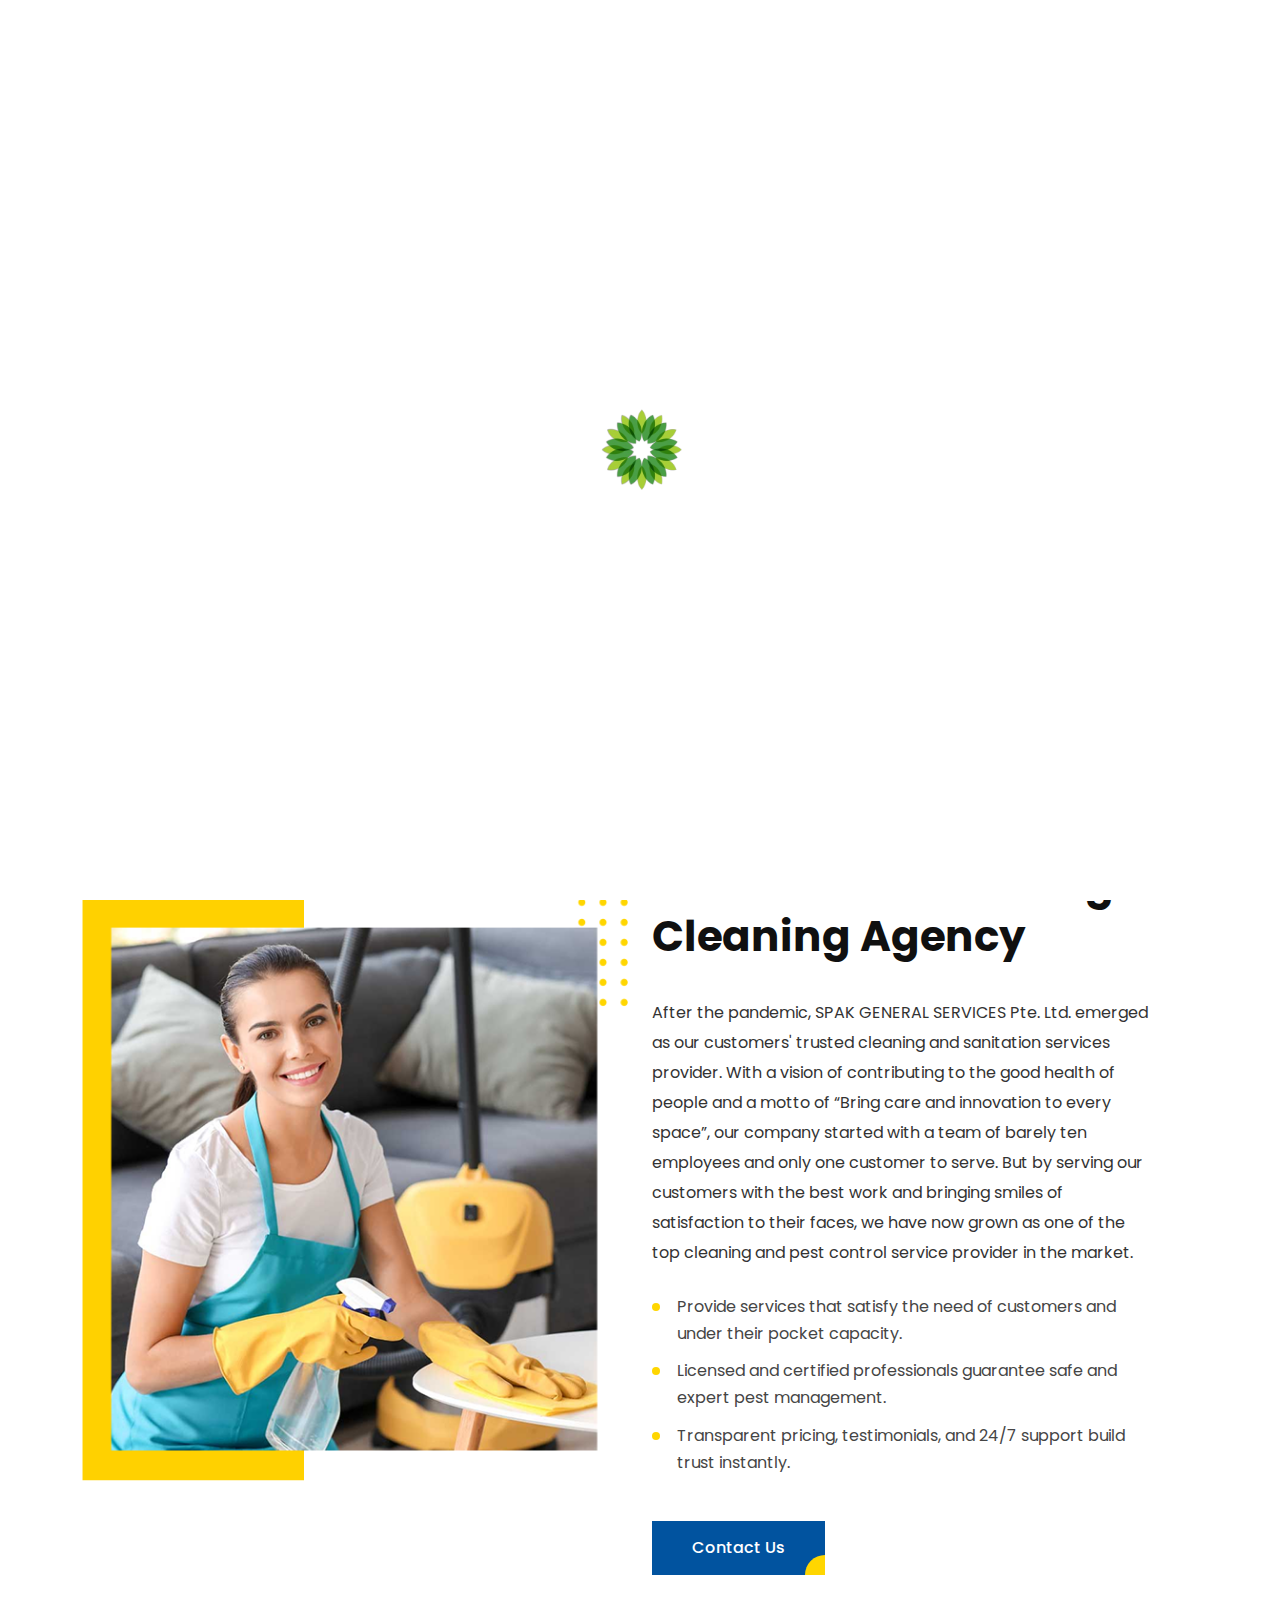
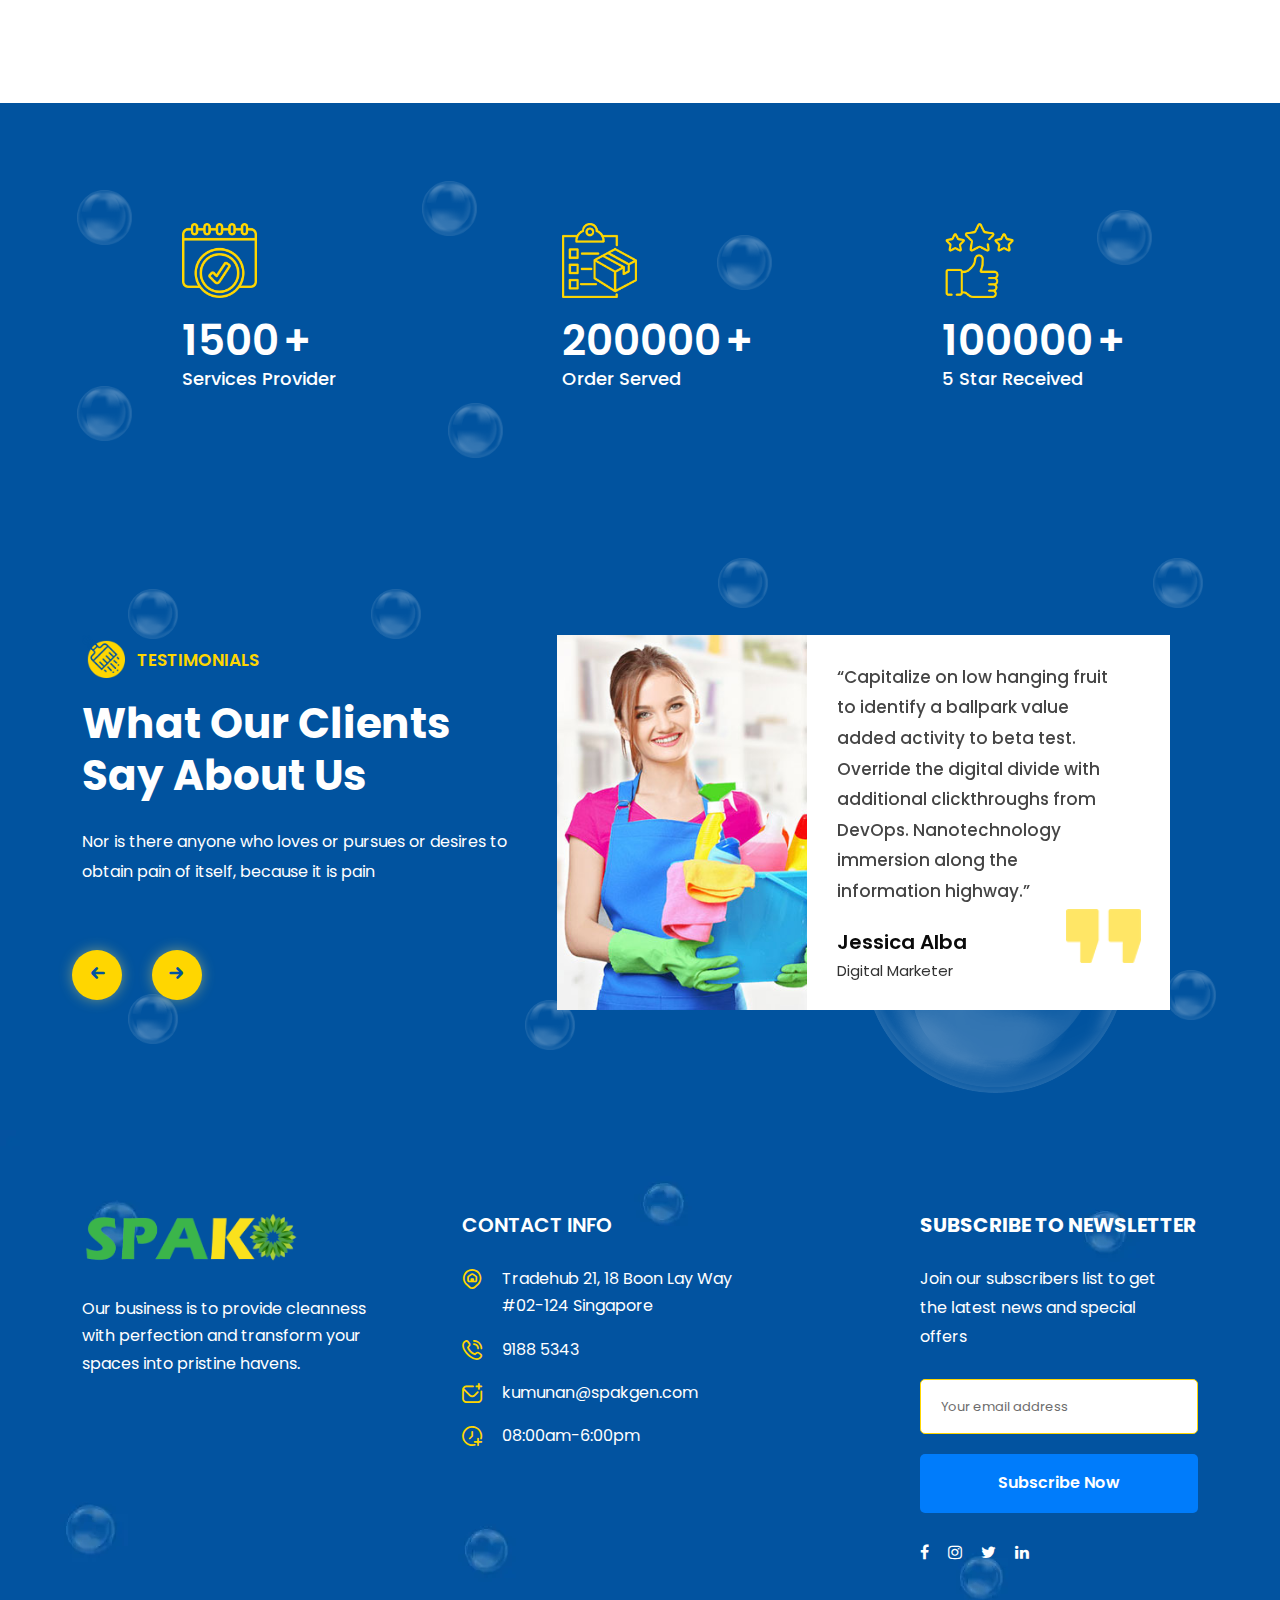
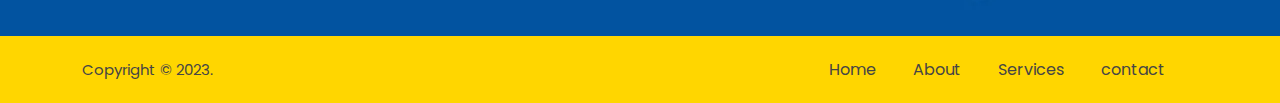
==== commit 071d2cde: "New Changes" ====
--- a/about.html
+++ b/about.html
@@ -1,5 +1,5 @@
 <!DOCTYPE html>
-<html lang="zxx">
+<html lang="en">
   <head>
     <!-- meta tag -->
     <meta charset="utf-8" />
@@ -66,7 +66,7 @@
     <!--Preloader start here-->
     <div id="clenia-load">
       <div class="preload-wrap">
-        <img src="assets/images/fav.png" alt="Clenia- Cleanning Services" />
+        <img src="assets/images/fav.png" alt="Spak- Cleanning Services" />
       </div>
     </div>
     <!--Preloader area end here-->
@@ -96,7 +96,9 @@
                       </div>
                       <div class="contact-info">
                         <div class="info-title">Contact us</div>
-                        <div class="info-des">25/2 Dublin, Ireland</div>
+                        <div class="info-des">
+                          Tradehub 21, 18 Boon Lay Way #02-124 Singapore
+                        </div>
                       </div>
                     </div>
                     <div class="contact-part">
@@ -106,8 +108,8 @@
                       <div class="contact-info">
                         <div class="info-title">Email us</div>
                         <div class="info-des">
-                          <a href="mailto:support@devsdesign.net">
-                            support@devsdesign.net
+                          <a href="mailto:kumunan@spakgen.com">
+                            kumunan@spakgen.com
                           </a>
                         </div>
                       </div>
@@ -119,9 +121,7 @@
                       <div class="contact-info">
                         <div class="info-title">Get Free Estimate</div>
                         <div class="info-des">
-                          <a href="tel:(+0885)-23456789">
-                            (+0885) - 2345 6789</a
-                          >
+                          <a href="tel:(+0885)-23456789"> 9188 5343</a>
                         </div>
                       </div>
                     </div>
@@ -152,14 +152,14 @@
                     <div class="main-menu">
                       <nav class="rs-menu hidden-md">
                         <ul class="nav-menu">
-                          <li class="current-menu-item">
+                          <li class="">
                             <a href="index.html">Home</a>
                           </li>
-                          <li class="">
+                          <li class="current-menu-item">
                             <a href="about.html">About</a>
                           </li>
                           <li class="">
-                            <a href="#">Services</a>
+                            <a href="services.html">Services</a>
                           </li>
                           <li>
                             <a href="contact.html">Contact</a>
@@ -219,7 +219,7 @@
                     </div>
                     <div class="info-content">
                       <h4 class="title">Contact us</h4>
-                      <em>25/2 Dublin, Ireland</em>
+                      <em>Tradehub 21, 18 Boon Lay Way #02-124 Singapore</em>
                     </div>
                   </div>
                   <div class="address-list">
@@ -229,8 +229,8 @@
                     <div class="info-content">
                       <h4 class="title">Email Us</h4>
                       <em
-                        ><a href="mailto:support@devsdesign.net"
-                          >support@devsdesign.net</a
+                        ><a href="mailto:kumunan@spakgen.com"
+                          >kumunan@spakgen.com</a
                         ></em
                       >
                     </div>
@@ -241,7 +241,7 @@
                     </div>
                     <div class="info-content">
                       <h4 class="title">Get Free Estimate</h4>
-                      <em>(+0885) - 2345 6789</em>
+                      <em>9188 5343</em>
                     </div>
                   </div>
                 </div>
@@ -278,14 +278,14 @@
               </a>
             </div>
             <ul class="nav-menu">
-              <li class="current-menu-item">
+              <li class="">
                 <a href="index.html">Home</a>
               </li>
-              <li class="">
+              <li class="current-menu-item">
                 <a href="about.html">About</a>
               </li>
               <li class="">
-                <a href="#">Services</a>
+                <a href="services.html">Services</a>
               </li>
               <li>
                 <a href="contact.html">Contact</a>
@@ -312,8 +312,8 @@
                   <div class="info-content">
                     <h4 class="title">Email</h4>
                     <em
-                      ><a href="mailto:support@devsdesign.net"
-                        >support@devsdesign.net</a
+                      ><a href="mailto:kumunan@spakgen.com"
+                        >kumunan@spakgen.com</a
                       ></em
                     >
                   </div>
@@ -343,9 +343,9 @@
             <h1 class="page-title">About Us</h1>
             <div class="description">
               <p>
-                Pronunciation and more common words. If several languages
-                coalesce<br />
-                over the years, sometimes by accident, sometimes on purpose.
+                Reclaim your space and health with our expert cleaning and pest
+                <br />
+                control solution, leaving no spots but only satisfaction. 
               </p>
             </div>
           </div>
@@ -390,20 +390,29 @@
                   Clenio World Leading Cleaning Agency
                 </h2>
                 <div class="desc pb-25">
-                  Nor is there anyone who loves or pursues or desires to obtain
-                  pain of itself, because it is pain, but occasionally
-                  circumstances occur in which toil and pain can procure him
-                  some great pleasure. Creation timelines for the digital
-                  consulting business theme 2021 standard.
+                  After the pandemic, SPAK GENERAL SERVICES Pte. Ltd. emerged as
+                  our customers' trusted cleaning and sanitation services
+                  provider. With a vision of contributing to the good health of
+                  people and a motto of “Bring care and innovation to every
+                  space”, our company started with a team of barely ten
+                  employees and only one customer to serve. But by serving our
+                  customers with the best work and bringing smiles of
+                  satisfaction to their faces, we have now grown as one of the
+                  top cleaning and pest control service provider in the market.
                 </div>
                 <ul class="dot-list yellow-dot">
                   <li class="mb-12">
-                    we are always ensure to give our best for our customer.
+                    Provide services that satisfy the need of customers and
+                    under their pocket capacity.
                   </li>
                   <li class="mb-12">
-                    give professional support by our professional.
+                    Licensed and certified professionals guarantee safe and
+                    expert pest management.
                   </li>
-                  <li>Our mission is to provide quality product.</li>
+                  <li>
+                    Transparent pricing, testimonials, and 24/7 support build
+                    trust instantly.
+                  </li>
                 </ul>
                 <div class="btn-part mt-45">
                   <a class="readon about" href="contact.html">
@@ -418,7 +427,7 @@
       <!-- About Section End -->
 
       <!-- Services Section Start -->
-      <div
+      <!-- <div
         class="rs-services services-style2 gray-bg pt-120 pb-120 md-pt-80 md-pb-80"
       >
         <div class="container custom">
@@ -636,7 +645,7 @@
             </p>
           </div>
         </div>
-      </div>
+      </div> -->
       <!-- Services Section End -->
 
       <!-- Counter Section Start -->
@@ -652,7 +661,7 @@
                     <img src="assets/images/counter/icons/1.png" alt="Icons" />
                   </div>
                   <div class="counter-number">
-                    <span class="rs-count">15000</span>
+                    <span class="rs-count">1500</span>
                     <span class="prefix">+</span>
                     <h5 class="title">Services Provider</h5>
                   </div>
@@ -948,21 +957,21 @@
                     <li>
                       <i class="fi fi-rr-map-marker-home"></i>
                       <div class="desc">
-                        503 Old Buffalo Street<br />
-                        #205 New York-3087
+                        Tradehub 21, 18 Boon Lay Way<br />
+                        #02-124 Singapore
                       </div>
                     </li>
                     <li>
                       <i class="fi fi-rr-phone-call"></i>
                       <div class="desc">
-                        <a href="tel:(+1)123-4567890">(+1) 123-456-7890</a>
+                        <a href="tel:(+1)123-4567890">9188 5343</a>
                       </div>
                     </li>
                     <li>
                       <i class="fi fi-rr-envelope-plus"></i>
                       <div class="desc">
-                        <a href="mailto:infoname@gmail.com"
-                          >infoname@gmail.com</a
+                        <a href="mailto:kumunan@spakgen.com"
+                          >kumunan@spakgen.com</a
                         >
                       </div>
                     </li>
@@ -1016,7 +1025,6 @@
                 <li><a href="index.html">Home</a></li>
                 <li><a href="about.html">About</a></li>
                 <li><a href="services.html">Services</a></li>
-                <li><a href="blog.html">Blog</a></li>
                 <li><a href="contact.html">contact</a></li>
               </ul>
             </div>
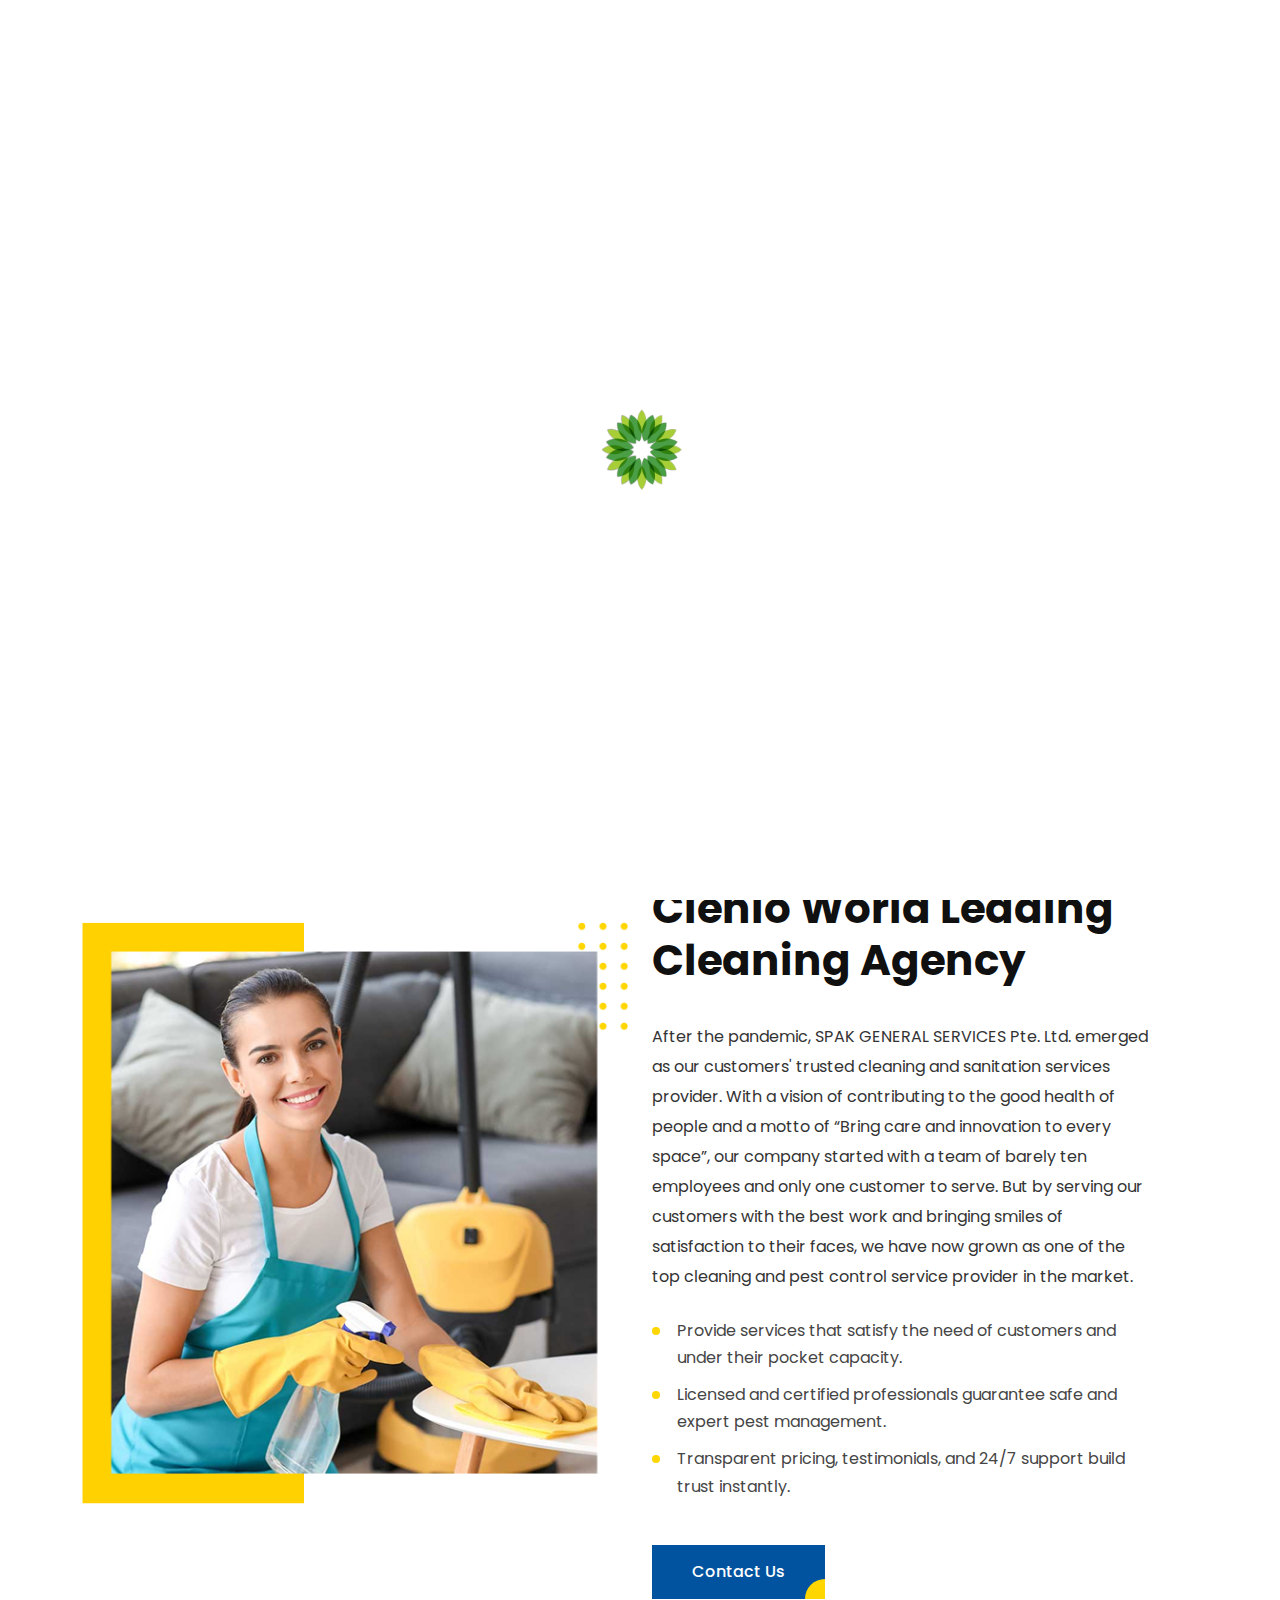
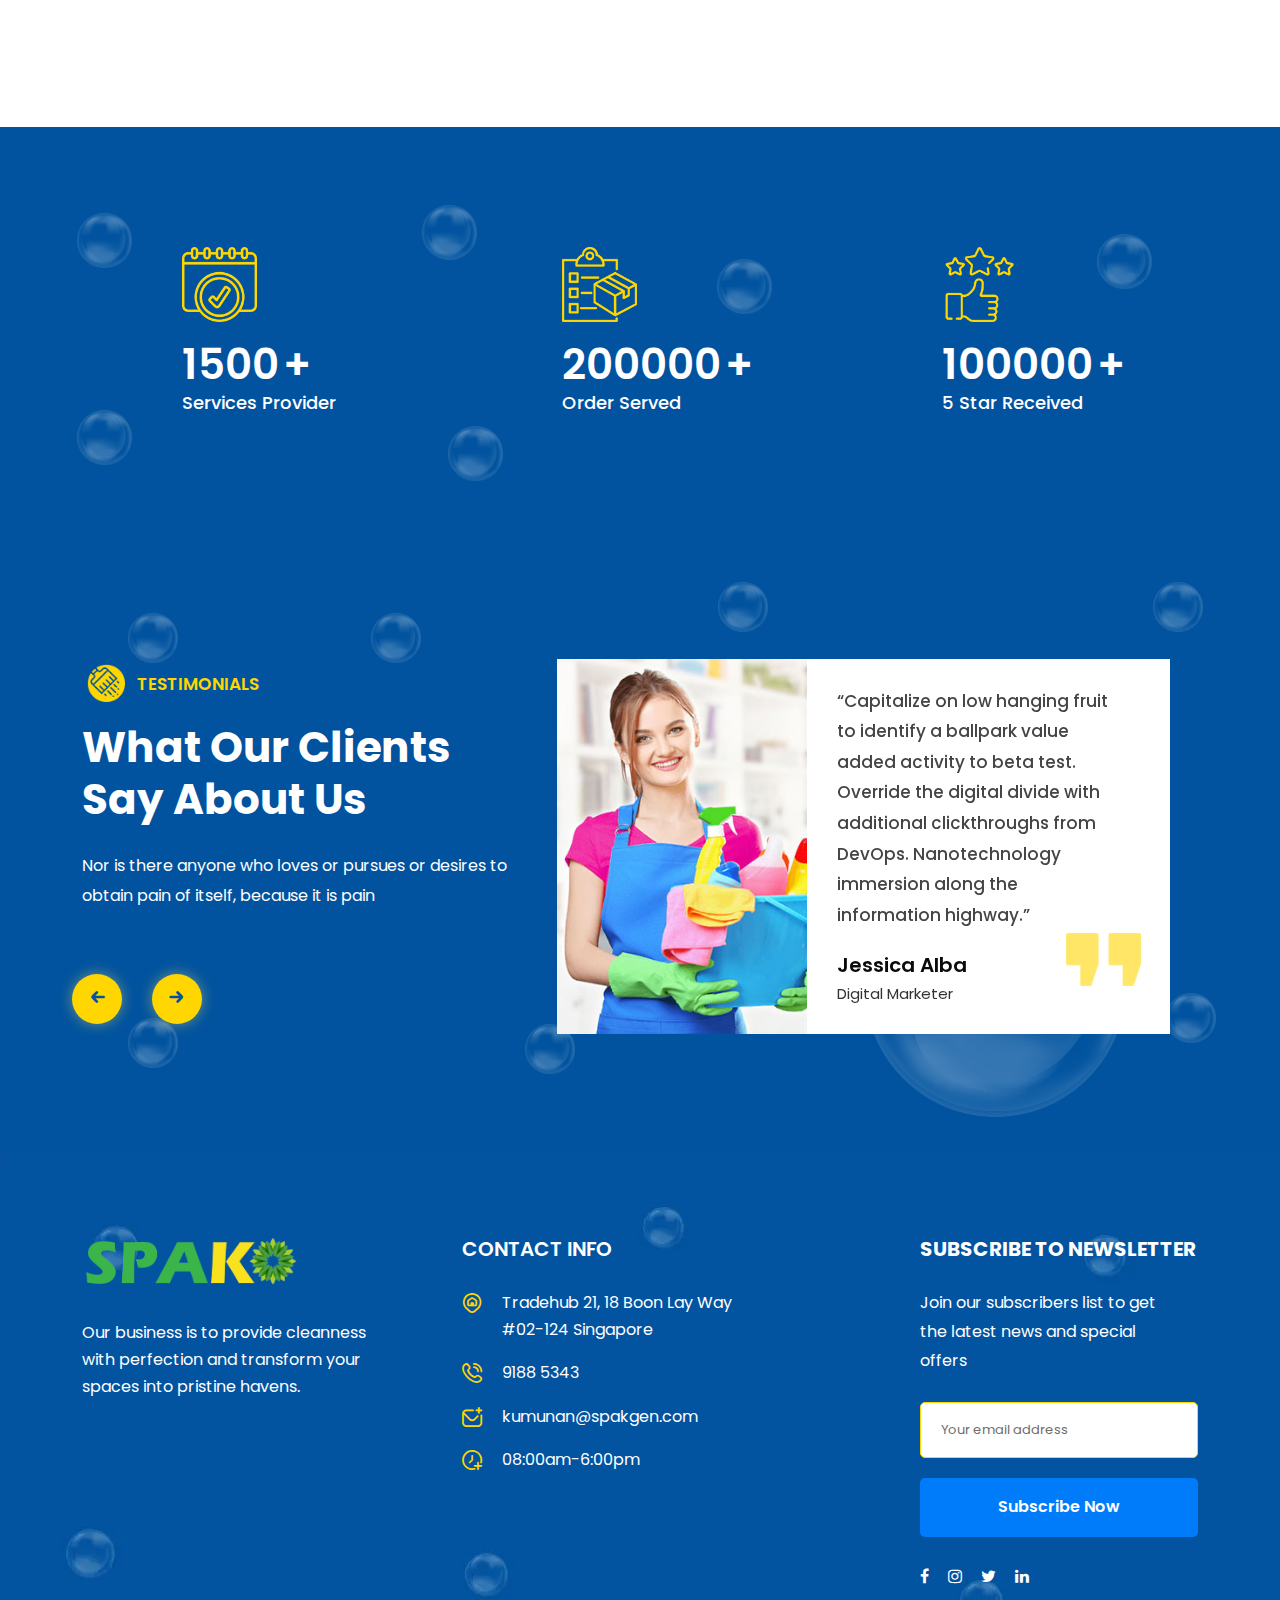
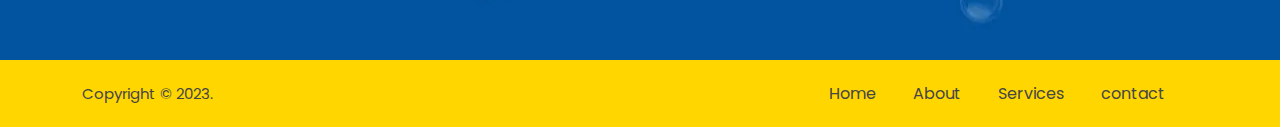
==== commit a75031f0: "New Changes" ====
--- a/about.html
+++ b/about.html
@@ -111,6 +111,10 @@
                           <a href="mailto:kumunan@spakgen.com">
                             kumunan@spakgen.com
                           </a>
+                          <br />
+                          <a href="mailto:surendran@spakgen.com">
+                            surendran@spakgen.com
+                          </a>
                         </div>
                       </div>
                     </div>
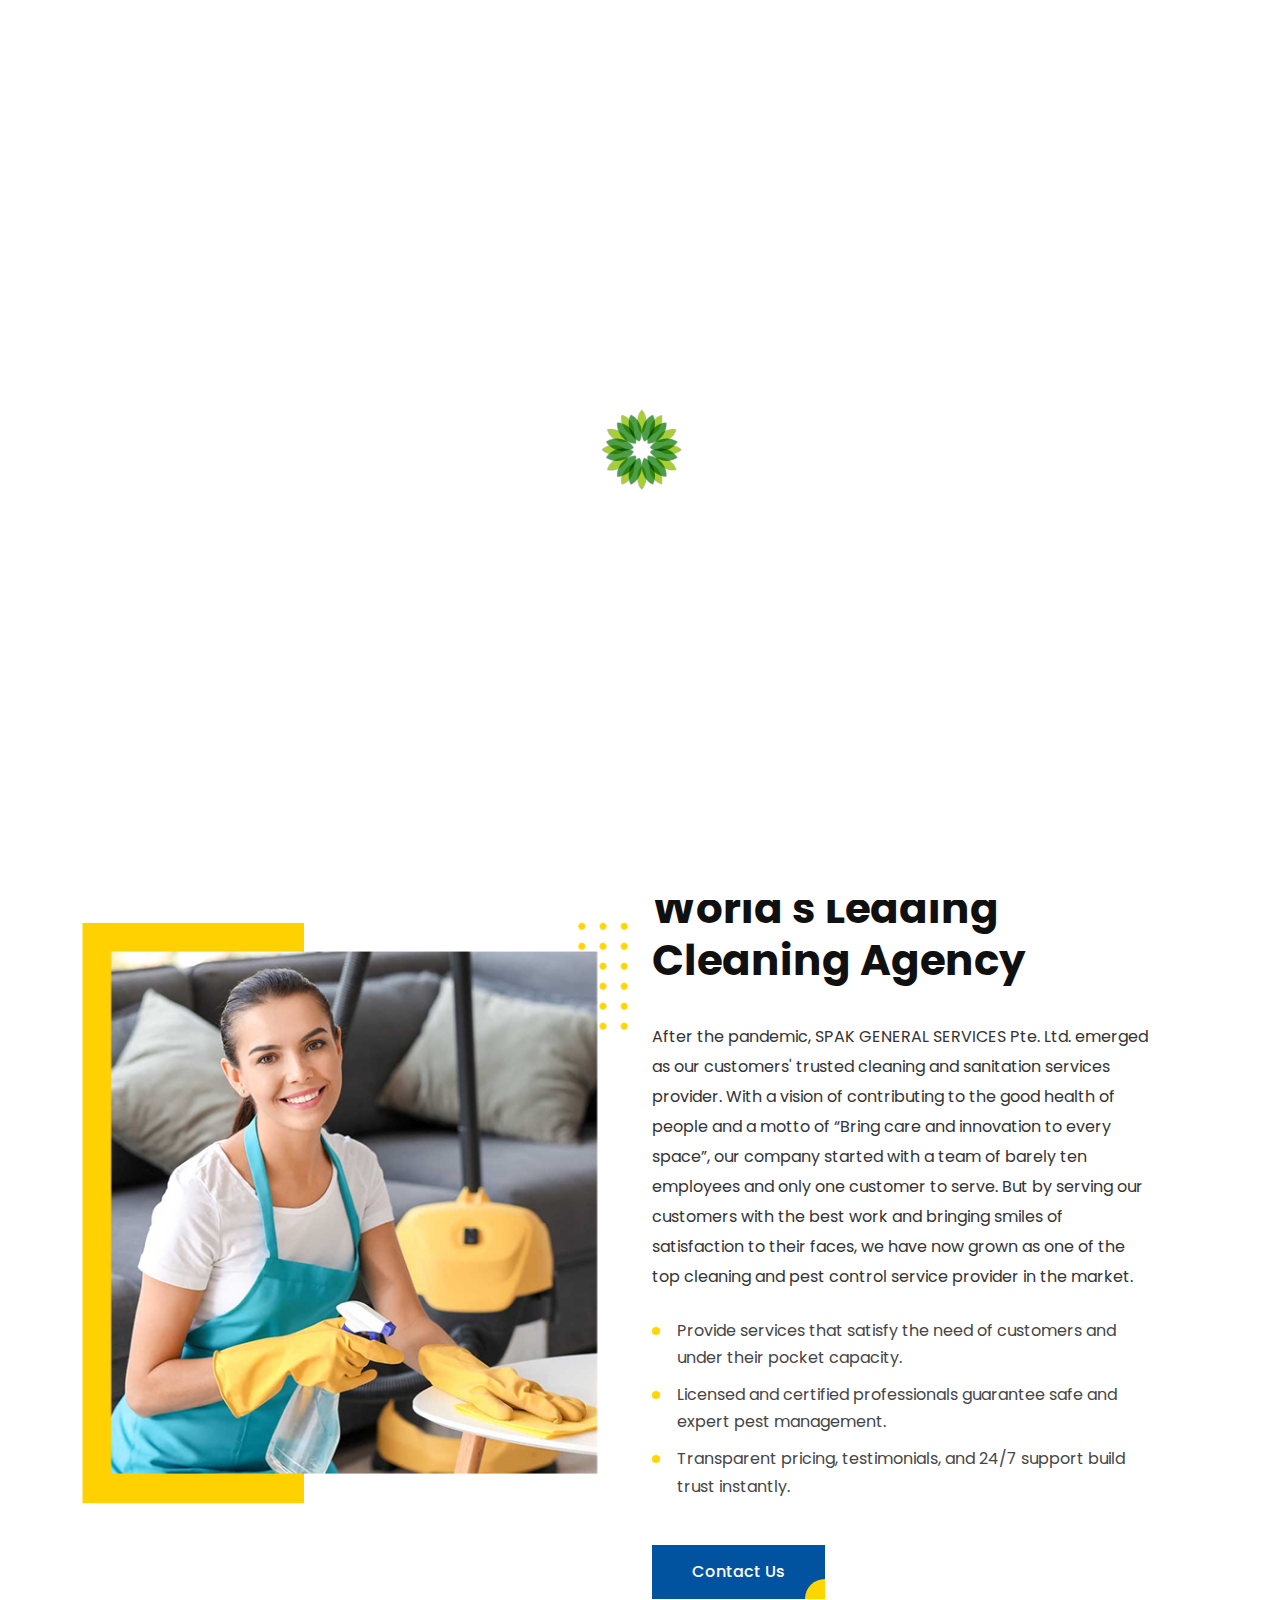
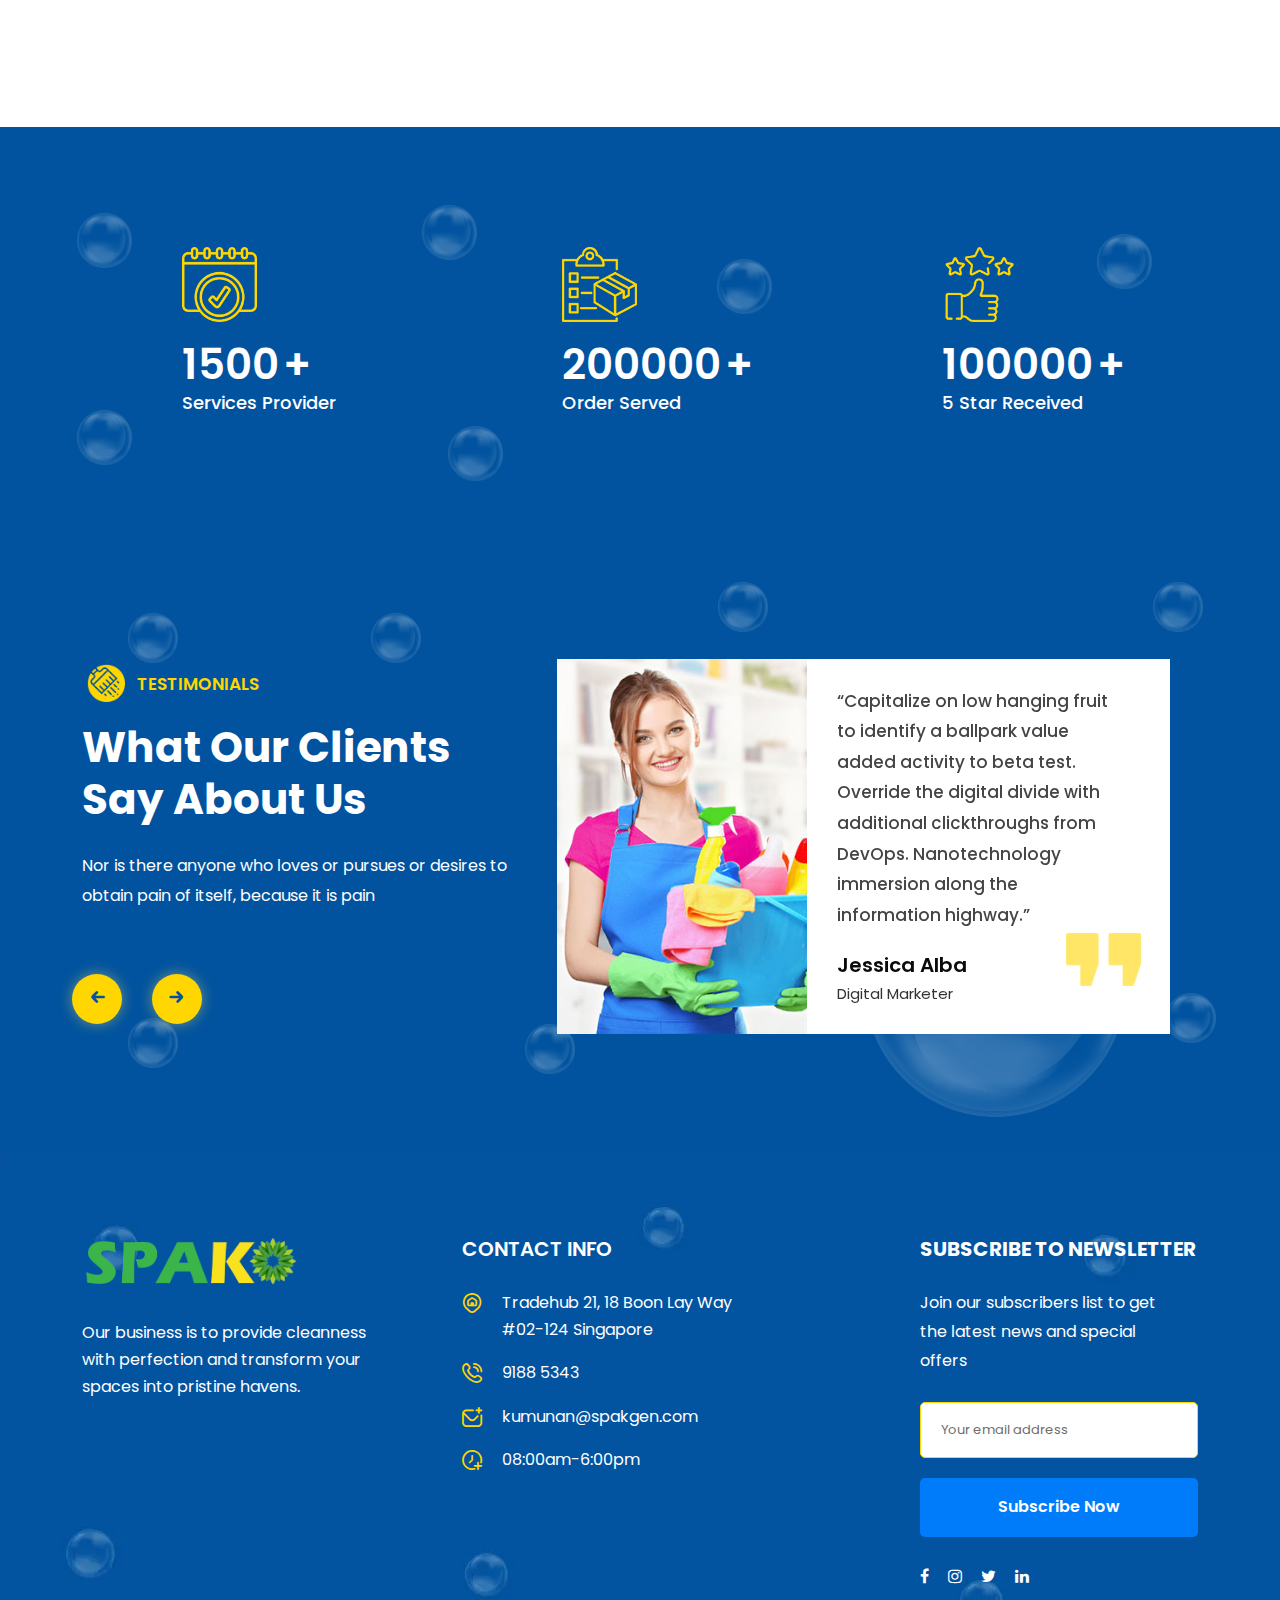
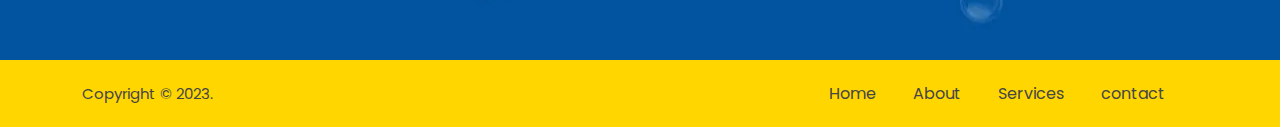
==== commit c7a48cfd: "Final Changes" ====
--- a/about.html
+++ b/about.html
@@ -306,7 +306,7 @@
                   </div>
                   <div class="info-content">
                     <h4 class="title">Address</h4>
-                    <em>05 kandi BR. New York</em>
+                    <em>Tradehub 21, 18 Boon Lay Way #02-124 Singapore</em>
                   </div>
                 </div>
                 <div class="address-list">
@@ -328,7 +328,7 @@
                   </div>
                   <div class="info-content">
                     <h4 class="title">Phone</h4>
-                    <em>+019988772</em>
+                    <em>9188 5343</em>
                   </div>
                 </div>
               </div>
@@ -390,9 +390,7 @@
                   <img src="assets/images/brush.png" alt="" />
                   <span class="sub-text">About company</span>
                 </div>
-                <h2 class="title pb-35">
-                  Clenio World Leading Cleaning Agency
-                </h2>
+                <h2 class="title pb-35">World's Leading Cleaning Agency</h2>
                 <div class="desc pb-25">
                   After the pandemic, SPAK GENERAL SERVICES Pte. Ltd. emerged as
                   our customers' trusted cleaning and sanitation services
--- a/style.css
+++ b/style.css
@@ -1,4 +1,4 @@
-@import url('https://fonts.googleapis.com/css?family=Poppins:300,400,500,600,700,800,900&amp;display=swap');
+@import url("https://fonts.googleapis.com/css?family=Poppins:300,400,500,600,700,800,900&amp;display=swap");
 @charset "utf-8";
 /** 
 * 
@@ -10,7 +10,7 @@
 *
 * -----------------------------------------------------------------------------
 * 
-**//* TABLE OF CONTENT
+**/ /* TABLE OF CONTENT
 ---------------------------------------------------------
 	01. General CSS
 	02. Global Class CSS
@@ -43,88 +43,100 @@
 
 --------------------------------------------------------*/
 @font-face {
-  font-family: 'Modern Antiqua';
+  font-family: "Modern Antiqua";
   font-style: normal;
   font-weight: 400;
   font-display: swap;
-  src: url(http://fonts.gstatic.com/s/modernantiqua/v20/NGStv5TIAUg6Iq_RLNo_2dp1sI1E.ttf) format('truetype');
+  src: url(http://fonts.gstatic.com/s/modernantiqua/v20/NGStv5TIAUg6Iq_RLNo_2dp1sI1E.ttf)
+    format("truetype");
 }
 @font-face {
-  font-family: 'IBM Plex Mono';
+  font-family: "IBM Plex Mono";
   font-style: italic;
   font-weight: 100;
   font-display: swap;
-  src: url(http://fonts.gstatic.com/s/ibmplexmono/v11/-F6rfjptAgt5VM-kVkqdyU8n1ioStndl.ttf) format('truetype');
+  src: url(http://fonts.gstatic.com/s/ibmplexmono/v11/-F6rfjptAgt5VM-kVkqdyU8n1ioStndl.ttf)
+    format("truetype");
 }
 @font-face {
-  font-family: 'IBM Plex Mono';
+  font-family: "IBM Plex Mono";
   font-style: italic;
   font-weight: 200;
   font-display: swap;
-  src: url(http://fonts.gstatic.com/s/ibmplexmono/v11/-F6sfjptAgt5VM-kVkqdyU8n1ioSGlZFhw.ttf) format('truetype');
+  src: url(http://fonts.gstatic.com/s/ibmplexmono/v11/-F6sfjptAgt5VM-kVkqdyU8n1ioSGlZFhw.ttf)
+    format("truetype");
 }
 @font-face {
-  font-family: 'IBM Plex Mono';
+  font-family: "IBM Plex Mono";
   font-style: italic;
   font-weight: 300;
   font-display: swap;
-  src: url(http://fonts.gstatic.com/s/ibmplexmono/v11/-F6sfjptAgt5VM-kVkqdyU8n1ioSflVFhw.ttf) format('truetype');
+  src: url(http://fonts.gstatic.com/s/ibmplexmono/v11/-F6sfjptAgt5VM-kVkqdyU8n1ioSflVFhw.ttf)
+    format("truetype");
 }
 @font-face {
-  font-family: 'IBM Plex Mono';
+  font-family: "IBM Plex Mono";
   font-style: italic;
   font-weight: 400;
   font-display: swap;
-  src: url(http://fonts.gstatic.com/s/ibmplexmono/v11/-F6pfjptAgt5VM-kVkqdyU8n1ioq0g.ttf) format('truetype');
+  src: url(http://fonts.gstatic.com/s/ibmplexmono/v11/-F6pfjptAgt5VM-kVkqdyU8n1ioq0g.ttf)
+    format("truetype");
 }
 @font-face {
-  font-family: 'IBM Plex Mono';
+  font-family: "IBM Plex Mono";
   font-style: italic;
   font-weight: 500;
   font-display: swap;
-  src: url(http://fonts.gstatic.com/s/ibmplexmono/v11/-F6sfjptAgt5VM-kVkqdyU8n1ioSJlRFhw.ttf) format('truetype');
+  src: url(http://fonts.gstatic.com/s/ibmplexmono/v11/-F6sfjptAgt5VM-kVkqdyU8n1ioSJlRFhw.ttf)
+    format("truetype");
 }
 @font-face {
-  font-family: 'IBM Plex Mono';
+  font-family: "IBM Plex Mono";
   font-style: normal;
   font-weight: 100;
   font-display: swap;
-  src: url(http://fonts.gstatic.com/s/ibmplexmono/v11/-F6pfjptAgt5VM-kVkqdyU8n3kwq0g.ttf) format('truetype');
+  src: url(http://fonts.gstatic.com/s/ibmplexmono/v11/-F6pfjptAgt5VM-kVkqdyU8n3kwq0g.ttf)
+    format("truetype");
 }
 @font-face {
-  font-family: 'IBM Plex Mono';
+  font-family: "IBM Plex Mono";
   font-style: normal;
   font-weight: 200;
   font-display: swap;
-  src: url(http://fonts.gstatic.com/s/ibmplexmono/v11/-F6qfjptAgt5VM-kVkqdyU8n3uAL8lc.ttf) format('truetype');
+  src: url(http://fonts.gstatic.com/s/ibmplexmono/v11/-F6qfjptAgt5VM-kVkqdyU8n3uAL8lc.ttf)
+    format("truetype");
 }
 @font-face {
-  font-family: 'IBM Plex Mono';
+  font-family: "IBM Plex Mono";
   font-style: normal;
   font-weight: 300;
   font-display: swap;
-  src: url(http://fonts.gstatic.com/s/ibmplexmono/v11/-F6qfjptAgt5VM-kVkqdyU8n3oQI8lc.ttf) format('truetype');
+  src: url(http://fonts.gstatic.com/s/ibmplexmono/v11/-F6qfjptAgt5VM-kVkqdyU8n3oQI8lc.ttf)
+    format("truetype");
 }
 @font-face {
-  font-family: 'IBM Plex Mono';
+  font-family: "IBM Plex Mono";
   font-style: normal;
   font-weight: 400;
   font-display: swap;
-  src: url(http://fonts.gstatic.com/s/ibmplexmono/v11/-F63fjptAgt5VM-kVkqdyU8n5ig.ttf) format('truetype');
+  src: url(http://fonts.gstatic.com/s/ibmplexmono/v11/-F63fjptAgt5VM-kVkqdyU8n5ig.ttf)
+    format("truetype");
 }
 @font-face {
-  font-family: 'IBM Plex Mono';
+  font-family: "IBM Plex Mono";
   font-style: normal;
   font-weight: 500;
   font-display: swap;
-  src: url(http://fonts.gstatic.com/s/ibmplexmono/v11/-F6qfjptAgt5VM-kVkqdyU8n3twJ8lc.ttf) format('truetype');
+  src: url(http://fonts.gstatic.com/s/ibmplexmono/v11/-F6qfjptAgt5VM-kVkqdyU8n3twJ8lc.ttf)
+    format("truetype");
 }
 @font-face {
-  font-family: 'Single Day';
+  font-family: "Single Day";
   font-style: normal;
   font-weight: 400;
   font-display: swap;
-  src: url(http://fonts.gstatic.com/s/singleday/v13/LYjHdGDjlEgoAcF95EI5jVo.ttf) format('truetype');
+  src: url(http://fonts.gstatic.com/s/singleday/v13/LYjHdGDjlEgoAcF95EI5jVo.ttf)
+    format("truetype");
 }
 /* -----------------------------------
 	01. General CSS
@@ -133,7 +145,7 @@
 body {
   font-size: 16px;
   color: #454545;
-  font-family: 'Poppins', sans-serif;
+  font-family: "Poppins", sans-serif;
   vertical-align: baseline;
   line-height: 1.7;
   font-weight: 400;
@@ -153,7 +165,7 @@
 h4,
 h5,
 h6 {
-  font-family: 'Poppins', sans-serif;
+  font-family: "Poppins", sans-serif;
   color: #0a0a0a;
   margin: 0 0 26px;
   line-height: 1.2;
@@ -216,13 +228,13 @@
   background: #f8fff4;
 }
 .gray-bg3 {
-  background: #F2F8FB;
+  background: #f2f8fb;
 }
 .gray-bg4 {
-  background: #F8FFF4;
+  background: #f8fff4;
 }
 .gray-bg5 {
-  background: #F1F6FC;
+  background: #f1f6fc;
 }
 .gray-bg6 {
   background: #f2f8fb;
@@ -234,10 +246,10 @@
   background: #ffd600;
 }
 .paste-bg {
-  background-color: #00AAE4;
+  background-color: #00aae4;
 }
 .blue-light {
-  background-color: #F8FFF4;
+  background-color: #f8fff4;
 }
 .white-color {
   color: #ffffff !important;
@@ -367,7 +379,7 @@
   background-size: cover;
 }
 .bg17 {
-  background-color: #00483A;
+  background-color: #00483a;
   background: url(assets/images/bg/testi-bg5.jpg);
   background-position: top left;
   background-repeat: no-repeat;
@@ -383,7 +395,7 @@
   height: 100vh;
   top: 0;
   bottom: 0;
-  opacity: .8;
+  opacity: 0.8;
   z-index: 999;
 }
 .copyright p {
@@ -394,7 +406,7 @@
   transition: all 0.8s ease-out 0s;
 }
 .home-blue {
-  background: #1A0B8C !important;
+  background: #1a0b8c !important;
 }
 .bg-unset {
   background: unset !important;
@@ -478,7 +490,7 @@
 .brush-list li:before {
   content: "\f13f";
   font-size: 18px;
-  color: #1C6C28;
+  color: #1c6c28;
   margin: 0;
   display: inline-block;
   font-family: uicons-regular-rounded !important;
@@ -649,22 +661,22 @@
 .gridFilter button {
   font-size: 17px;
   font-weight: 600;
-  background: 0 0!important;
+  background: 0 0 !important;
   color: #0a0a0a;
   display: inline-block;
-  transition: .4s;
+  transition: 0.4s;
   outline: 0;
   position: relative;
   padding: 6px 20px 6px 20px;
   border: 0;
 }
 .gridFilter button.active {
-  color: #FFFFFF;
-  background: #BB0B0B !important;
+  color: #ffffff;
+  background: #bb0b0b !important;
 }
 .gridFilter button:hover {
-  color: #FFFFFF;
-  background: #BB0B0B !important;
+  color: #ffffff;
+  background: #bb0b0b !important;
 }
 .gridFilter button + button {
   margin-left: 20px;
@@ -674,7 +686,7 @@
   padding: 40px 60px;
   color: #666;
   position: relative;
-  background: #F7FBFF !important;
+  background: #f7fbff !important;
   font-weight: normal;
   font-style: italic;
   text-align: left;
@@ -719,7 +731,7 @@
   text-align: center;
   color: #ffffff;
   transition: all 0.5s;
-  transition-delay: 0.70s;
+  transition-delay: 0.7s;
   opacity: 0;
   visibility: hidden;
 }
@@ -892,7 +904,7 @@
 .readon.view:hover:before {
   left: 120%;
   transition: all 1300ms cubic-bezier(0.19, 1, 0.22, 1);
-  opacity: .25;
+  opacity: 0.25;
 }
 .readon.view.read {
   padding: 14px 36px;
@@ -917,27 +929,27 @@
   background: #ff7033;
 }
 .readon.view.discover {
-  background-color: #FFD600;
+  background-color: #ffd600;
   padding: 14px 35px;
 }
 .readon.view.discover:hover {
-  background-color: #1C6C28;
+  background-color: #1c6c28;
   color: #ffffff;
 }
 .readon.view.discover:hover:before {
   left: 120%;
   transition: all 1300ms cubic-bezier(0.19, 1, 0.22, 1);
-  opacity: .25;
+  opacity: 0.25;
 }
 .readon.view.discover.learn {
-  background-color: #FF7033;
+  background-color: #ff7033;
   color: #ffffff;
 }
 .readon.view.requset {
   font-size: 18px;
   text-transform: uppercase;
   padding: 15px 40px 15px 40px;
-  background-color: #FFD600;
+  background-color: #ffd600;
 }
 .readon.view.requset i {
   padding-left: 10px;
@@ -957,7 +969,7 @@
   text-transform: uppercase;
   border-radius: 5px 5px 5px 5px;
   color: #000000;
-  background-color: #FFD600;
+  background-color: #ffd600;
 }
 .readon.view.requset-free i {
   padding-left: 10px;
@@ -980,16 +992,16 @@
   line-height: 1;
   text-transform: uppercase;
   color: #111111;
-  background-color: #FFFFFF;
+  background-color: #ffffff;
   border-radius: 0px 0px 0px 0px;
 }
 .readon.about {
   background: #01539f;
   position: relative;
   padding: 14px 40px 14px 40px;
-  background-color: #01539F;
+  background-color: #01539f;
   border-radius: 0px 0px 0px 0px;
-  color: #FFFFFF;
+  color: #ffffff;
 }
 .readon.about .btn-text {
   position: relative;
@@ -1048,7 +1060,7 @@
   content: "";
   bottom: 0;
   right: 0;
-  transition: .4s;
+  transition: 0.4s;
   z-index: 3;
   opacity: 1;
   width: 20px;
@@ -1072,10 +1084,10 @@
 .blog-btn a {
   font-size: 16px;
   font-weight: 500;
-  color: #0A0A0A;
+  color: #0a0a0a;
   position: relative;
   display: inline-block;
-  transition: all ease .3s;
+  transition: all ease 0.3s;
 }
 .blog-btn a .btn-text {
   float: left;
@@ -1090,12 +1102,12 @@
   line-height: 24px;
   transform: translateX(5px);
   margin-left: 5px;
-  transition: all .5s ease;
+  transition: all 0.5s ease;
   text-align: center;
 }
 .blog-btn a i:before {
   font-size: 20px;
-  color: #01539F;
+  color: #01539f;
   line-height: unset;
 }
 .blog-btn a:hover i {
@@ -1132,10 +1144,10 @@
 .services-btn a {
   font-size: 16px;
   font-weight: 500;
-  color: #0A0A0A;
+  color: #0a0a0a;
   position: relative;
   display: inline-block;
-  transition: all ease .3s;
+  transition: all ease 0.3s;
 }
 .services-btn a .btn-text {
   float: left;
@@ -1151,11 +1163,11 @@
   line-height: 25px;
   transform: translateX(5px);
   margin-left: 5px;
-  transition: all .5s ease;
+  transition: all 0.5s ease;
 }
 .services-btn a i:before {
   font-size: 20px;
-  color: #01539F;
+  color: #01539f;
   line-height: unset;
 }
 .services-btn a:hover i {
@@ -1163,7 +1175,7 @@
 }
 .services-btn a:hover i:before {
   font-size: 20px;
-  color: #01539F;
+  color: #01539f;
 }
 .services-btn2 a i {
   width: 50px;
@@ -1176,7 +1188,7 @@
   position: absolute;
   bottom: 0;
   right: 0;
-  transition: .4s;
+  transition: 0.4s;
 }
 .services-btn2 a i:before {
   margin: 0;
@@ -1205,10 +1217,10 @@
   font-size: 16px;
   font-weight: 600;
   cursor: pointer;
-  color: #0A0A0A;
+  color: #0a0a0a;
   padding: 17px 30px;
   outline: none;
-  transition: all .5s ease;
+  transition: all 0.5s ease;
   background: 0 0;
   border: none;
 }
@@ -1230,18 +1242,18 @@
   opacity: 0.99;
 }
 .submit-btn:hover input[type="submit"]:hover {
-  color: #0A0A0A !important;
-  opacity: .9;
+  color: #0a0a0a !important;
+  opacity: 0.9;
 }
 .submit-btn:hover:before {
   left: 120%;
   transition: all 1300ms cubic-bezier(0.19, 1, 0.22, 1);
-  opacity: .25;
+  opacity: 0.25;
 }
 .submit-btn.submit-btn2 {
   font-size: 16px;
   font-weight: 600;
-  background-color: #01539F;
+  background-color: #01539f;
   border-radius: unset;
 }
 .submit-btn.submit-btn2 > span.arrow-btn {
@@ -1260,7 +1272,7 @@
   content: "";
   bottom: 0;
   right: 0;
-  transition: .4s;
+  transition: 0.4s;
   z-index: 3;
   opacity: 1;
   width: 20px;
@@ -1273,7 +1285,7 @@
 }
 .submit-btn.submit-btn2:hover input[type="submit"]:hover {
   color: #01539f !important;
-  opacity: .9;
+  opacity: 0.9;
 }
 .submit-btn.submit-btn2:hover:after {
   width: 100%;
@@ -1299,7 +1311,7 @@
   background: #ffffff;
 }
 .submit-btn.submit-btn2.form:hover input[type="submit"]:hover {
-  color: #0A0A0A !important;
+  color: #0a0a0a !important;
 }
 .submit-btn.submit-btn2.details input[type="submit"] {
   font-size: 14px;
@@ -1324,12 +1336,12 @@
 .submit-btn.submit-btn3:hover {
   background: #01539f;
   color: #ffd600;
-  opacity: .99;
+  opacity: 0.99;
 }
 .submit-btn.submit-btn3:hover input[type="submit"]:hover {
   color: #fff !important;
   background: #01539f;
-  opacity: .9;
+  opacity: 0.9;
 }
 .submit-btn.submit-btn4 {
   margin: 0;
@@ -1341,12 +1353,12 @@
 .submit-btn.submit-btn4:hover {
   background: #1c6c28;
   color: #ffd600;
-  opacity: .99;
+  opacity: 0.99;
 }
 .submit-btn.submit-btn4:hover input[type="submit"]:hover {
   color: #fff !important;
   background: #01539f;
-  opacity: .9;
+  opacity: 0.9;
 }
 .submit-orange-btn {
   cursor: pointer;
@@ -1356,25 +1368,25 @@
   font-weight: 500;
   line-height: 26px;
   color: #0a0a0a;
-  background-color: #FF7033;
+  background-color: #ff7033;
   z-index: 1;
   border-radius: 4px;
-  transition: all .5s ease;
+  transition: all 0.5s ease;
   overflow: hidden;
   width: 100%;
 }
 .submit-orange-btn input[type="submit"] {
-  color: #FFFFFF;
+  color: #ffffff;
   border-radius: 4px;
-  background-color: #FF7033 !important;
+  background-color: #ff7033 !important;
   padding: 16px 30px 16px 30px !important;
   box-shadow: 0px 0px 40px 0px rgba(1, 83, 159, 0.23);
   font-size: 16px !important;
   font-weight: 600 !important;
-  transition: all .5s ease;
+  transition: all 0.5s ease;
 }
 .submit-orange-btn input[type="submit"]:hover {
-  background-color: #F98C5E !important;
+  background-color: #f98c5e !important;
 }
 .address-wrap .address-icon {
   display: inline-block;
@@ -1432,7 +1444,7 @@
   font-size: 20px;
   line-height: 80px;
   display: block;
-  color: #01539F;
+  color: #01539f;
 }
 .rs-videos .animate-border .popup-border:before {
   content: "";
@@ -1447,8 +1459,8 @@
   height: 180px;
   border-radius: 50%;
   animation: zoomBig 3.25s linear infinite;
-  -webkit-animation-delay: .75s;
-  animation-delay: .75s;
+  -webkit-animation-delay: 0.75s;
+  animation-delay: 0.75s;
 }
 .rs-videos .animate-border .popup-border:after {
   content: "";
@@ -1479,7 +1491,7 @@
     border-width: 3px;
   }
   40% {
-    opacity: .5;
+    opacity: 0.5;
     border-width: 2px;
   }
   65% {
@@ -1498,7 +1510,7 @@
     border-width: 3px;
   }
   40% {
-    opacity: .5;
+    opacity: 0.5;
     border-width: 2px;
   }
   65% {
@@ -1569,7 +1581,7 @@
   color: #1c6c28;
 }
 .sec-title .sub-text.green-color.yellow-color {
-  color: #FFD600;
+  color: #ffd600;
 }
 .sec-title .sub-text.title-color {
   color: #222222;
@@ -1586,7 +1598,7 @@
   color: #007cfb;
 }
 .sec-title .title span.yellow-color {
-  color: #FFD600;
+  color: #ffd600;
 }
 .sec-title .title.title2 {
   font-size: 30px;
@@ -1659,7 +1671,7 @@
   font-size: 17px;
   font-weight: 600;
   line-height: 28px;
-  color: #01539F;
+  color: #01539f;
   text-transform: uppercase;
   margin: 6px 0 0px;
   display: block;
@@ -1763,7 +1775,7 @@
   font-size: 18px;
   font-weight: 600;
   line-height: 28px;
-  color: #0A0A0A;
+  color: #0a0a0a;
   display: block;
   margin: 0px 0px 15px 0px;
 }
@@ -1787,7 +1799,7 @@
   position: relative;
 }
 .full-width-header .rs-header .toolbar-area {
-  background: #F7F7FC;
+  background: #f7f7fc;
 }
 .full-width-header .rs-header .toolbar-area .toolbar-sl-share li {
   display: inline-block;
@@ -1853,36 +1865,68 @@
 .full-width-header .rs-header .toolbar-area .clearfix-btn .btn-quote a:hover {
   color: #01539f;
 }
-.full-width-header .rs-header .toolbar-area .clearfix-btn .btn-quote a:hover:before {
+.full-width-header
+  .rs-header
+  .toolbar-area
+  .clearfix-btn
+  .btn-quote
+  a:hover:before {
   left: 120%;
   transition: all 1300ms cubic-bezier(0.19, 1, 0.22, 1);
-  opacity: .25;
+  opacity: 0.25;
 }
 .full-width-header .rs-header .toolbar-area.toolber-style2 {
   background: #01539f;
 }
-.full-width-header .rs-header .toolbar-area.toolber-style2 .toolbar-contact .rs-contact-info {
+.full-width-header
+  .rs-header
+  .toolbar-area.toolber-style2
+  .toolbar-contact
+  .rs-contact-info {
   padding-left: 270px;
 }
-.full-width-header .rs-header .toolbar-area.toolber-style2 .toolbar-contact .rs-contact-info li {
+.full-width-header
+  .rs-header
+  .toolbar-area.toolber-style2
+  .toolbar-contact
+  .rs-contact-info
+  li {
   display: inline-block;
   line-height: 50px;
   font-weight: 500;
-  border-right-color: #01539F;
-  color: #ffffff;
-}
-.full-width-header .rs-header .toolbar-area.toolber-style2 .toolbar-contact .rs-contact-info li i {
+  border-right-color: #01539f;
+  color: #ffffff;
+}
+.full-width-header
+  .rs-header
+  .toolbar-area.toolber-style2
+  .toolbar-contact
+  .rs-contact-info
+  li
+  i {
   font-size: 14px;
   margin-right: 6px;
 }
-.full-width-header .rs-header .toolbar-area.toolber-style2 .toolbar-contact .rs-contact-info li i:before {
+.full-width-header
+  .rs-header
+  .toolbar-area.toolber-style2
+  .toolbar-contact
+  .rs-contact-info
+  li
+  i:before {
   font-size: 17px;
   margin-left: 0;
   position: relative;
   top: 3px;
   color: #ffffff;
 }
-.full-width-header .rs-header .toolbar-area.toolber-style2 .toolbar-contact .rs-contact-info li a {
+.full-width-header
+  .rs-header
+  .toolbar-area.toolber-style2
+  .toolbar-contact
+  .rs-contact-info
+  li
+  a {
   color: #fff;
   border-right: 1px solid #ffde33;
   margin-right: 20px;
@@ -1890,24 +1934,65 @@
   transition: all 0.4s ease-in-out 0s;
   font-size: 14px;
 }
-.full-width-header .rs-header .toolbar-area.toolber-style2 .toolbar-contact .rs-contact-info li a:hover {
+.full-width-header
+  .rs-header
+  .toolbar-area.toolber-style2
+  .toolbar-contact
+  .rs-contact-info
+  li
+  a:hover {
   color: #ffd600;
 }
-.full-width-header .rs-header .toolbar-area.toolber-style2 .toolbar-contact .rs-contact-info li a.no-border {
+.full-width-header
+  .rs-header
+  .toolbar-area.toolber-style2
+  .toolbar-contact
+  .rs-contact-info
+  li
+  a.no-border {
   border-right: unset;
   margin-right: 0;
   padding-right: 0;
 }
 .full-width-header .rs-header .toolbar-area.toolber-style2.toolber-style4 {
-  background: #F7F7FC;
-}
-.full-width-header .rs-header .toolbar-area.toolber-style2.toolber-style4 .clearfix-btn li a i,
-.full-width-header .rs-header .toolbar-area.toolber-style2.toolber-style4 .toolbar-contact ul li i:before,
-.full-width-header .rs-header .toolbar-area.toolber-style2.toolber-style4 .toolbar-contact ul li a {
+  background: #f7f7fc;
+}
+.full-width-header
+  .rs-header
+  .toolbar-area.toolber-style2.toolber-style4
+  .clearfix-btn
+  li
+  a
+  i,
+.full-width-header
+  .rs-header
+  .toolbar-area.toolber-style2.toolber-style4
+  .toolbar-contact
+  ul
+  li
+  i:before,
+.full-width-header
+  .rs-header
+  .toolbar-area.toolber-style2.toolber-style4
+  .toolbar-contact
+  ul
+  li
+  a {
   color: #0a0a0a;
 }
-.full-width-header .rs-header .toolbar-area.toolber-style2.toolber-style4 .rs-contact-info li a:hover,
-.full-width-header .rs-header .toolbar-area.toolber-style2.toolber-style4 .clearfix-btn li a i:hover {
+.full-width-header
+  .rs-header
+  .toolbar-area.toolber-style2.toolber-style4
+  .rs-contact-info
+  li
+  a:hover,
+.full-width-header
+  .rs-header
+  .toolbar-area.toolber-style2.toolber-style4
+  .clearfix-btn
+  li
+  a
+  i:hover {
   color: #007cfb;
 }
 .full-width-header .rs-header .toolbar-area.toolber-style3 {
@@ -1924,61 +2009,134 @@
   margin-right: 20px;
   padding-right: 20px;
 }
-.full-width-header .rs-header .toolbar-area.toolber-style3 .topbar-contact li i {
+.full-width-header
+  .rs-header
+  .toolbar-area.toolber-style3
+  .topbar-contact
+  li
+  i {
   margin-right: 5px;
 }
-.full-width-header .rs-header .toolbar-area.toolber-style3 .topbar-contact li i:before {
+.full-width-header
+  .rs-header
+  .toolbar-area.toolber-style3
+  .topbar-contact
+  li
+  i:before {
   font-size: 17px;
   margin-left: 0;
   position: relative;
   top: 2px;
   color: #ffffff;
 }
-.full-width-header .rs-header .toolbar-area.toolber-style3 .topbar-contact li a {
+.full-width-header
+  .rs-header
+  .toolbar-area.toolber-style3
+  .topbar-contact
+  li
+  a {
   font-weight: 500;
   color: #ffffff;
   font-size: 14px;
 }
-.full-width-header .rs-header .toolbar-area.toolber-style3 .topbar-contact li a:hover {
+.full-width-header
+  .rs-header
+  .toolbar-area.toolber-style3
+  .topbar-contact
+  li
+  a:hover {
   color: #81d742;
 }
-.full-width-header .rs-header .toolbar-area.toolber-style3 .topbar-contact li:last-child {
+.full-width-header
+  .rs-header
+  .toolbar-area.toolber-style3
+  .topbar-contact
+  li:last-child {
   margin: 0;
   border: none;
 }
-.full-width-header .rs-header .toolbar-area.toolber-style3 .toolbar-sl-share ul .opening {
+.full-width-header
+  .rs-header
+  .toolbar-area.toolber-style3
+  .toolbar-sl-share
+  ul
+  .opening {
   border-right: 1px solid rgba(255, 255, 255, 0.2);
 }
-.full-width-header .rs-header .toolbar-area.toolber-style3 .toolbar-sl-share ul .opening em {
+.full-width-header
+  .rs-header
+  .toolbar-area.toolber-style3
+  .toolbar-sl-share
+  ul
+  .opening
+  em {
   border-right: unset;
   margin-right: 5px;
   color: #ffffff;
   padding-right: 30px;
   font-style: normal;
 }
-.full-width-header .rs-header .toolbar-area.toolber-style3 .toolbar-sl-share ul .opening em i {
+.full-width-header
+  .rs-header
+  .toolbar-area.toolber-style3
+  .toolbar-sl-share
+  ul
+  .opening
+  em
+  i {
   margin-right: 8px;
 }
-.full-width-header .rs-header .toolbar-area.toolber-style3 .toolbar-sl-share ul .opening em i:before {
+.full-width-header
+  .rs-header
+  .toolbar-area.toolber-style3
+  .toolbar-sl-share
+  ul
+  .opening
+  em
+  i:before {
   font-size: 15px;
   position: relative;
   top: 2px;
   color: #ffffff;
 }
-.full-width-header .rs-header .toolbar-area.toolber-style3 .toolbar-sl-share ul li {
+.full-width-header
+  .rs-header
+  .toolbar-area.toolber-style3
+  .toolbar-sl-share
+  ul
+  li {
   display: inline-block;
   font-size: 14px;
   line-height: 50px;
   margin-right: 12px;
 }
-.full-width-header .rs-header .toolbar-area.toolber-style3 .toolbar-sl-share ul li a i {
+.full-width-header
+  .rs-header
+  .toolbar-area.toolber-style3
+  .toolbar-sl-share
+  ul
+  li
+  a
+  i {
   font-size: 14px;
   color: #ffffff;
 }
-.full-width-header .rs-header .toolbar-area.toolber-style3 .toolbar-sl-share ul li a i:hover {
+.full-width-header
+  .rs-header
+  .toolbar-area.toolber-style3
+  .toolbar-sl-share
+  ul
+  li
+  a
+  i:hover {
   color: #81d742;
 }
-.full-width-header .rs-header .toolbar-area.toolber-style3 .toolbar-sl-share ul li:last-child {
+.full-width-header
+  .rs-header
+  .toolbar-area.toolber-style3
+  .toolbar-sl-share
+  ul
+  li:last-child {
   margin: 0;
 }
 .full-width-header .rs-header .middle-header {
@@ -2014,43 +2172,97 @@
   padding-left: 75px;
   margin-right: 25px;
 }
-.full-width-header .rs-header .middle-header .rs-contact-info .contact-part .info-icon {
+.full-width-header
+  .rs-header
+  .middle-header
+  .rs-contact-info
+  .contact-part
+  .info-icon {
   position: absolute;
   top: 50%;
   left: 18px;
   transform: translateY(-50%);
 }
-.full-width-header .rs-header .middle-header .rs-contact-info .contact-part .info-icon i:before {
+.full-width-header
+  .rs-header
+  .middle-header
+  .rs-contact-info
+  .contact-part
+  .info-icon
+  i:before {
   font-size: 34px;
   color: #007cfb;
 }
-.full-width-header .rs-header .middle-header .rs-contact-info .contact-part .contact-info .info-title {
+.full-width-header
+  .rs-header
+  .middle-header
+  .rs-contact-info
+  .contact-part
+  .contact-info
+  .info-title {
   font-size: 16px;
   font-weight: 600;
   line-height: 1;
   padding-top: 2px;
   color: #0a0a0a;
 }
-.full-width-header .rs-header .middle-header .rs-contact-info .contact-part .contact-info .info-des {
+.full-width-header
+  .rs-header
+  .middle-header
+  .rs-contact-info
+  .contact-part
+  .contact-info
+  .info-des {
   font-size: 14px;
   padding-top: 4px;
   color: #0a0a0a;
 }
-.full-width-header .rs-header .middle-header .rs-contact-info .contact-part .contact-info .info-des a {
+.full-width-header
+  .rs-header
+  .middle-header
+  .rs-contact-info
+  .contact-part
+  .contact-info
+  .info-des
+  a {
   color: #454545;
   font-size: 14px;
 }
-.full-width-header .rs-header .middle-header .rs-contact-info .contact-part .contact-info .info-des a:hover {
+.full-width-header
+  .rs-header
+  .middle-header
+  .rs-contact-info
+  .contact-part
+  .contact-info
+  .info-des
+  a:hover {
   color: #007cfb;
 }
-.full-width-header .rs-header .middle-header .rs-contact-info .contact-part.margin-no {
+.full-width-header
+  .rs-header
+  .middle-header
+  .rs-contact-info
+  .contact-part.margin-no {
   margin-right: 0;
 }
-.full-width-header .rs-header .middle-header.middle-header-style2 .rs-contact-info .contact-part .info-icon i:before {
+.full-width-header
+  .rs-header
+  .middle-header.middle-header-style2
+  .rs-contact-info
+  .contact-part
+  .info-icon
+  i:before {
   color: #00aae4;
   font-size: 34px;
 }
-.full-width-header .rs-header .middle-header.middle-header-style2 .rs-contact-info .contact-part .contact-info .info-des a:hover {
+.full-width-header
+  .rs-header
+  .middle-header.middle-header-style2
+  .rs-contact-info
+  .contact-part
+  .contact-info
+  .info-des
+  a:hover {
   color: #00aae4;
 }
 .full-width-header .rs-header .menu-area {
@@ -2102,13 +2314,34 @@
   position: relative;
   font-family: Poppins;
 }
-.full-width-header .rs-header .menu-area .main-menu .rs-menu ul.nav-menu li a:hover {
+.full-width-header
+  .rs-header
+  .menu-area
+  .main-menu
+  .rs-menu
+  ul.nav-menu
+  li
+  a:hover {
   color: #ffd100;
 }
-.full-width-header .rs-header .menu-area .main-menu .rs-menu ul.nav-menu li.menu-item-has-children > a {
+.full-width-header
+  .rs-header
+  .menu-area
+  .main-menu
+  .rs-menu
+  ul.nav-menu
+  li.menu-item-has-children
+  > a {
   padding-right: 17px;
 }
-.full-width-header .rs-header .menu-area .main-menu .rs-menu ul.nav-menu li.menu-item-has-children > a:before {
+.full-width-header
+  .rs-header
+  .menu-area
+  .main-menu
+  .rs-menu
+  ul.nav-menu
+  li.menu-item-has-children
+  > a:before {
   content: "+";
   position: absolute;
   left: auto;
@@ -2122,10 +2355,24 @@
   transform: translateY(-50%);
   font-weight: 400;
 }
-.full-width-header .rs-header .menu-area .main-menu .rs-menu ul.nav-menu li.menu-item-has-children:hover > a:before {
+.full-width-header
+  .rs-header
+  .menu-area
+  .main-menu
+  .rs-menu
+  ul.nav-menu
+  li.menu-item-has-children:hover
+  > a:before {
   content: "-";
 }
-.full-width-header .rs-header .menu-area .main-menu .rs-menu ul.nav-menu li.current-menu-item > a {
+.full-width-header
+  .rs-header
+  .menu-area
+  .main-menu
+  .rs-menu
+  ul.nav-menu
+  li.current-menu-item
+  > a {
   color: #ffd100 !important;
 }
 .full-width-header .rs-header .menu-area .main-menu .rs-menu ul.sub-menu {
@@ -2151,26 +2398,67 @@
   line-height: 25px;
   text-transform: capitalize;
 }
-.full-width-header .rs-header .menu-area .main-menu .rs-menu ul.sub-menu li a:hover {
+.full-width-header
+  .rs-header
+  .menu-area
+  .main-menu
+  .rs-menu
+  ul.sub-menu
+  li
+  a:hover {
   color: #007cfb;
 }
-.full-width-header .rs-header .menu-area .main-menu .rs-menu ul.sub-menu li:last-child {
+.full-width-header
+  .rs-header
+  .menu-area
+  .main-menu
+  .rs-menu
+  ul.sub-menu
+  li:last-child {
   margin: 0;
 }
-.full-width-header .rs-header .menu-area .main-menu .rs-menu ul.sub-menu li.menu-item-has-children a:before {
+.full-width-header
+  .rs-header
+  .menu-area
+  .main-menu
+  .rs-menu
+  ul.sub-menu
+  li.menu-item-has-children
+  a:before {
   display: none;
 }
 .full-width-header .rs-header .menu-area .main-menu .rs-menu ul.sub-menu.right {
   left: auto;
   right: 100%;
 }
-.full-width-header .rs-header .menu-area .main-menu .rs-menu ul.onepage-menu li.current-menu-item > a {
+.full-width-header
+  .rs-header
+  .menu-area
+  .main-menu
+  .rs-menu
+  ul.onepage-menu
+  li.current-menu-item
+  > a {
   color: #007cfb;
 }
 .full-width-header .rs-header .menu-area .main-menu .rs-menu ul li a:hover,
 .full-width-header .rs-header .menu-area .main-menu .rs-menu ul li.active a,
-.full-width-header .rs-header .menu-area .main-menu .rs-menu ul li.current-menu-item > a,
-.full-width-header .rs-header .menu-area .main-menu .rs-menu ul li.current-menu-item > a:before {
+.full-width-header
+  .rs-header
+  .menu-area
+  .main-menu
+  .rs-menu
+  ul
+  li.current-menu-item
+  > a,
+.full-width-header
+  .rs-header
+  .menu-area
+  .main-menu
+  .rs-menu
+  ul
+  li.current-menu-item
+  > a:before {
   color: #ffd100 !important;
 }
 .full-width-header .rs-header .menu-area.sticky {
@@ -2179,16 +2467,44 @@
 .full-width-header .rs-header .menu-area.sticky .col-cell.header-logo {
   display: block;
 }
-.full-width-header .rs-header .menu-area.sticky .main-menu .rs-menu ul.nav-menu > li > a {
+.full-width-header
+  .rs-header
+  .menu-area.sticky
+  .main-menu
+  .rs-menu
+  ul.nav-menu
+  > li
+  > a {
   color: #101010;
 }
-.full-width-header .rs-header .menu-area.sticky .main-menu .rs-menu ul.nav-menu > li > a:hover {
+.full-width-header
+  .rs-header
+  .menu-area.sticky
+  .main-menu
+  .rs-menu
+  ul.nav-menu
+  > li
+  > a:hover {
   color: #007cfb;
 }
-.full-width-header .rs-header .menu-area.sticky .main-menu .rs-menu ul.nav-menu > li.current-menu-item > a {
+.full-width-header
+  .rs-header
+  .menu-area.sticky
+  .main-menu
+  .rs-menu
+  ul.nav-menu
+  > li.current-menu-item
+  > a {
   color: #007cfb;
 }
-.full-width-header .rs-header .menu-area.sticky .expand-btn-inner ul .sidebarmenu-search a i {
+.full-width-header
+  .rs-header
+  .menu-area.sticky
+  .expand-btn-inner
+  ul
+  .sidebarmenu-search
+  a
+  i {
   display: none;
 }
 .full-width-header .rs-header .menu-area.sticky:after {
@@ -2218,7 +2534,13 @@
 .full-width-header .rs-header .expand-btn-inner ul .sidebarmenu-search a i {
   color: #454545;
 }
-.full-width-header .rs-header .expand-btn-inner ul .sidebarmenu-search a i:before {
+.full-width-header
+  .rs-header
+  .expand-btn-inner
+  ul
+  .sidebarmenu-search
+  a
+  i:before {
   font-size: 20px;
   line-height: unset;
 }
@@ -2232,26 +2554,67 @@
   padding-right: 0;
   margin-right: -4px;
 }
-.full-width-header .rs-header .expand-btn-inner ul .nav-link .nav-expander .dot-hum {
+.full-width-header
+  .rs-header
+  .expand-btn-inner
+  ul
+  .nav-link
+  .nav-expander
+  .dot-hum {
   width: 30px;
   border-radius: 30px;
   margin: 3px 0;
   height: 3px;
   background: #333333;
 }
-.full-width-header .rs-header.header-style2 .menu-area .main-menu .rs-menu ul.nav-menu li a {
+.full-width-header
+  .rs-header.header-style2
+  .menu-area
+  .main-menu
+  .rs-menu
+  ul.nav-menu
+  li
+  a {
   color: #101010;
   height: 83px;
   line-height: 83px;
 }
-.full-width-header .rs-header.header-style2 .menu-area .main-menu .rs-menu ul.sub-menu li a {
+.full-width-header
+  .rs-header.header-style2
+  .menu-area
+  .main-menu
+  .rs-menu
+  ul.sub-menu
+  li
+  a {
   height: unset;
   line-height: unset;
 }
-.full-width-header .rs-header.header-style2 .menu-area .main-menu .rs-menu ul li.active a,
-.full-width-header .rs-header.header-style2 .menu-area .main-menu .rs-menu ul li.current-menu-item > a:before,
-.full-width-header .rs-header.header-style2 .menu-area .main-menu .rs-menu ul.nav-menu li.current-menu-item > a {
-  color: #01539F !important;
+.full-width-header
+  .rs-header.header-style2
+  .menu-area
+  .main-menu
+  .rs-menu
+  ul
+  li.active
+  a,
+.full-width-header
+  .rs-header.header-style2
+  .menu-area
+  .main-menu
+  .rs-menu
+  ul
+  li.current-menu-item
+  > a:before,
+.full-width-header
+  .rs-header.header-style2
+  .menu-area
+  .main-menu
+  .rs-menu
+  ul.nav-menu
+  li.current-menu-item
+  > a {
+  color: #01539f !important;
 }
 .full-width-header .rs-header.header-style2 .menu-area .logo-area img {
   max-height: 150px;
@@ -2259,44 +2622,88 @@
   background: #ffd600;
   padding: 23px 55px;
 }
-.full-width-header .rs-header.header-style2 .menu-area.sticky .logo-area.normal-logo,
+.full-width-header
+  .rs-header.header-style2
+  .menu-area.sticky
+  .logo-area.normal-logo,
 .full-width-header .rs-header.header-style2 .menu-area .logo-area.sticky-logo {
   display: none;
 }
-.full-width-header .rs-header.header-style2 .menu-area .main-menu .rs-menu ul.nav-menu li a:hover {
-  color: #01539F !important;
+.full-width-header
+  .rs-header.header-style2
+  .menu-area
+  .main-menu
+  .rs-menu
+  ul.nav-menu
+  li
+  a:hover {
+  color: #01539f !important;
 }
 .full-width-header .rs-header.header-style2 .menu-area {
   background: unset;
 }
-.full-width-header .rs-header.header-style2 .menu-area .row-table .col-cell.header-logo {
+.full-width-header
+  .rs-header.header-style2
+  .menu-area
+  .row-table
+  .col-cell.header-logo {
   display: unset;
 }
 .full-width-header .rs-header.header-style2 .menu-area:after {
   display: none;
 }
-.full-width-header .rs-header.header-style2 .expand-btn-inner ul .sidebarmenu-search a i {
+.full-width-header
+  .rs-header.header-style2
+  .expand-btn-inner
+  ul
+  .sidebarmenu-search
+  a
+  i {
   padding-right: 0;
 }
 .full-width-header .rs-header.header-style2 .expand-btn-inner ul .nav-link {
   display: none;
 }
-.full-width-header .rs-header.header-style2 .menu-area.sticky .logo-area.sticky-logo {
+.full-width-header
+  .rs-header.header-style2
+  .menu-area.sticky
+  .logo-area.sticky-logo {
   display: block;
 }
-.full-width-header .rs-header.header-style2 .menu-area.sticky .logo-area.sticky-logo img {
+.full-width-header
+  .rs-header.header-style2
+  .menu-area.sticky
+  .logo-area.sticky-logo
+  img {
   max-height: 35px;
   margin-top: unset;
   background: unset;
   padding: unset;
 }
-.full-width-header .rs-header.header-style2 .menu-area.sticky .expand-btn-inner ul .sidebarmenu-search a i {
+.full-width-header
+  .rs-header.header-style2
+  .menu-area.sticky
+  .expand-btn-inner
+  ul
+  .sidebarmenu-search
+  a
+  i {
   display: block;
 }
-.full-width-header .rs-header.header-style2.header-style4 .expand-btn-inner ul .sidebarmenu-search a i {
+.full-width-header
+  .rs-header.header-style2.header-style4
+  .expand-btn-inner
+  ul
+  .sidebarmenu-search
+  a
+  i {
   padding-right: 16px;
 }
-.full-width-header .rs-header.header-style2.header-style4 .expand-btn-inner ul .nav-link {
+.full-width-header
+  .rs-header.header-style2.header-style4
+  .expand-btn-inner
+  ul
+  .nav-link {
   display: block;
   padding: unset;
 }
@@ -2307,20 +2714,62 @@
 .full-width-header .rs-header.header-style3 .menu-area:after {
   display: none;
 }
-.full-width-header .rs-header.header-style3 .menu-area .row-table .col-cell.header-logo {
+.full-width-header
+  .rs-header.header-style3
+  .menu-area
+  .row-table
+  .col-cell.header-logo {
   display: flex;
   flex: 1;
 }
-.full-width-header .rs-header.header-style3 .menu-area .main-menu .rs-menu ul.nav-menu li a:hover,
-.full-width-header .rs-header.header-style3 .menu-area .main-menu .rs-menu ul li.active a,
-.full-width-header .rs-header.header-style3 .menu-area .main-menu .rs-menu ul li.current-menu-item > a:before,
-.full-width-header .rs-header.header-style3 .menu-area .main-menu .rs-menu ul.nav-menu li.current-menu-item > a {
+.full-width-header
+  .rs-header.header-style3
+  .menu-area
+  .main-menu
+  .rs-menu
+  ul.nav-menu
+  li
+  a:hover,
+.full-width-header
+  .rs-header.header-style3
+  .menu-area
+  .main-menu
+  .rs-menu
+  ul
+  li.active
+  a,
+.full-width-header
+  .rs-header.header-style3
+  .menu-area
+  .main-menu
+  .rs-menu
+  ul
+  li.current-menu-item
+  > a:before,
+.full-width-header
+  .rs-header.header-style3
+  .menu-area
+  .main-menu
+  .rs-menu
+  ul.nav-menu
+  li.current-menu-item
+  > a {
   color: #ffd600 !important;
 }
-.full-width-header .rs-header.header-style3 .menu-area .logo-area a .sticky-logo {
+.full-width-header
+  .rs-header.header-style3
+  .menu-area
+  .logo-area
+  a
+  .sticky-logo {
   display: none;
 }
-.full-width-header .rs-header.header-style3 .menu-area .logo-area a .normal-logo {
+.full-width-header
+  .rs-header.header-style3
+  .menu-area
+  .logo-area
+  a
+  .normal-logo {
   display: block;
 }
 .full-width-header .rs-header.header-style3 .menu-area .logo-area img {
@@ -2332,18 +2781,42 @@
 .full-width-header .rs-header.header-style3 .menu-area.sticky {
   padding-top: 10px;
 }
-.full-width-header .rs-header.header-style3 .menu-area .main-menu .rs-menu ul.nav-menu li a {
+.full-width-header
+  .rs-header.header-style3
+  .menu-area
+  .main-menu
+  .rs-menu
+  ul.nav-menu
+  li
+  a {
   height: 75px;
   line-height: 75px;
 }
-.full-width-header .rs-header.header-style3 .menu-area .main-menu .rs-menu ul.sub-menu li a {
+.full-width-header
+  .rs-header.header-style3
+  .menu-area
+  .main-menu
+  .rs-menu
+  ul.sub-menu
+  li
+  a {
   height: unset;
   line-height: 25px;
 }
-.full-width-header .rs-header.header-style3 .menu-area.sticky .logo-area a .sticky-logo {
+.full-width-header
+  .rs-header.header-style3
+  .menu-area.sticky
+  .logo-area
+  a
+  .sticky-logo {
   display: block;
 }
-.full-width-header .rs-header.header-style3 .menu-area.sticky .logo-area a .normal-logo {
+.full-width-header
+  .rs-header.header-style3
+  .menu-area.sticky
+  .logo-area
+  a
+  .normal-logo {
   display: none;
 }
 .full-width-header .rs-header.header-style3 .menu-area.sticky .logo-area img {
@@ -2352,8 +2825,20 @@
 .full-width-header .rs-header.header-style3 .expand-btn-inner ul .nav-link {
   display: none;
 }
-.full-width-header .rs-header.header-style3 .expand-btn-inner ul .icon-bar .cart-icon i:before,
-.full-width-header .rs-header.header-style3 .expand-btn-inner ul .sidebarmenu-search a i {
+.full-width-header
+  .rs-header.header-style3
+  .expand-btn-inner
+  ul
+  .icon-bar
+  .cart-icon
+  i:before,
+.full-width-header
+  .rs-header.header-style3
+  .expand-btn-inner
+  ul
+  .sidebarmenu-search
+  a
+  i {
   color: #ffffff;
 }
 .full-width-header .rs-header.header-style3 .expand-btn-inner ul .btn-quote {
@@ -2374,7 +2859,12 @@
   overflow: hidden;
   display: inline-block;
 }
-.full-width-header .rs-header.header-style3 .expand-btn-inner ul .btn-quote a:before {
+.full-width-header
+  .rs-header.header-style3
+  .expand-btn-inner
+  ul
+  .btn-quote
+  a:before {
   background-color: #fff;
   content: "";
   height: 150px;
@@ -2386,18 +2876,56 @@
   width: 40px;
   opacity: 0;
 }
-.full-width-header .rs-header.header-style3 .expand-btn-inner ul .btn-quote a:hover:before {
+.full-width-header
+  .rs-header.header-style3
+  .expand-btn-inner
+  ul
+  .btn-quote
+  a:hover:before {
   left: 120%;
   transition: all 1300ms cubic-bezier(0.19, 1, 0.22, 1);
-  opacity: .25;
-}
-.full-width-header .rs-header.header-style3.header-home5-style .menu-area .main-menu .rs-menu ul li.active a,
-.full-width-header .rs-header.header-style3.header-home5-style .menu-area .main-menu .rs-menu ul.nav-menu li a:hover,
-.full-width-header .rs-header.header-style3.header-home5-style .menu-area .main-menu .rs-menu ul li.current-menu-item > a:before,
-.full-width-header .rs-header.header-style3.header-home5-style .menu-area .main-menu .rs-menu ul.nav-menu li.current-menu-item > a {
+  opacity: 0.25;
+}
+.full-width-header
+  .rs-header.header-style3.header-home5-style
+  .menu-area
+  .main-menu
+  .rs-menu
+  ul
+  li.active
+  a,
+.full-width-header
+  .rs-header.header-style3.header-home5-style
+  .menu-area
+  .main-menu
+  .rs-menu
+  ul.nav-menu
+  li
+  a:hover,
+.full-width-header
+  .rs-header.header-style3.header-home5-style
+  .menu-area
+  .main-menu
+  .rs-menu
+  ul
+  li.current-menu-item
+  > a:before,
+.full-width-header
+  .rs-header.header-style3.header-home5-style
+  .menu-area
+  .main-menu
+  .rs-menu
+  ul.nav-menu
+  li.current-menu-item
+  > a {
   color: #ff7033 !important;
 }
-.full-width-header .rs-header.header-style3.header-home5-style .expand-btn-inner ul .btn-quote a {
+.full-width-header
+  .rs-header.header-style3.header-home5-style
+  .expand-btn-inner
+  ul
+  .btn-quote
+  a {
   background: #ff7033;
   border-color: #ff7033;
   color: #ffffff;
@@ -2405,7 +2933,11 @@
 .full-width-header .rs-header.home4-header-style4 .menu-area {
   background: #00aae4;
 }
-.full-width-header .rs-header.home4-header-style4 .menu-area.sticky .logo-area .mobile-logo {
+.full-width-header
+  .rs-header.home4-header-style4
+  .menu-area.sticky
+  .logo-area
+  .mobile-logo {
   display: none;
 }
 .full-width-header .rs-header.header-transparent {
@@ -2476,7 +3008,7 @@
   z-index: 99;
   right: 57px;
   cursor: pointer;
-  transition: all .3s ease;
+  transition: all 0.3s ease;
 }
 .full-width-header .right_menu_togle .close-btn .nav-close .line {
   width: 40px;
@@ -2513,33 +3045,69 @@
   color: #333333;
   margin: 0px 0 38px;
 }
-.full-width-header .right_menu_togle .canvas-contact .address-area .address-list {
+.full-width-header
+  .right_menu_togle
+  .canvas-contact
+  .address-area
+  .address-list {
   display: flex;
   margin-top: 18px;
 }
-.full-width-header .right_menu_togle .canvas-contact .address-area .address-list .info-icon i:before {
+.full-width-header
+  .right_menu_togle
+  .canvas-contact
+  .address-area
+  .address-list
+  .info-icon
+  i:before {
   margin: 0 20px 0 0;
   font-size: 25px;
   color: #01539f;
 }
-.full-width-header .right_menu_togle .canvas-contact .address-area .address-list .info-content .title {
+.full-width-header
+  .right_menu_togle
+  .canvas-contact
+  .address-area
+  .address-list
+  .info-content
+  .title {
   font-size: 16px;
   line-height: 26px;
   font-weight: 600;
   color: #333333;
   margin-bottom: 5px;
 }
-.full-width-header .right_menu_togle .canvas-contact .address-area .address-list .info-content em {
+.full-width-header
+  .right_menu_togle
+  .canvas-contact
+  .address-area
+  .address-list
+  .info-content
+  em {
   display: block;
   font-style: normal;
   line-height: 22px;
   font-size: 15px;
   color: #333333;
 }
-.full-width-header .right_menu_togle .canvas-contact .address-area .address-list .info-content em a {
+.full-width-header
+  .right_menu_togle
+  .canvas-contact
+  .address-area
+  .address-list
+  .info-content
+  em
+  a {
   color: #333333;
 }
-.full-width-header .right_menu_togle .canvas-contact .address-area .address-list .info-content em a:hover {
+.full-width-header
+  .right_menu_togle
+  .canvas-contact
+  .address-area
+  .address-list
+  .info-content
+  em
+  a:hover {
   color: #01539f;
 }
 .full-width-header .right_menu_togle .canvas-contact .social {
@@ -2560,7 +3128,7 @@
   border-radius: 3px;
 }
 .full-width-header .right_menu_togle .canvas-contact .social li a i:hover {
-  opacity: .9;
+  opacity: 0.9;
 }
 .full-width-header .right_menu_togle .canvas-contact .social li:last-child {
   margin: 0;
@@ -2610,7 +3178,7 @@
   display: block;
   background: #333;
   z-index: 2;
-  content: '';
+  content: "";
   right: 12px;
   width: 12px;
 }
@@ -2641,10 +3209,18 @@
 .full-width-header .mobile-navbar-menu li:hover > ul > li {
   height: auto;
 }
-.full-width-header .mobile-navbar-menu ul.nav-menu > li:first-child > span.submenu-button:after {
+.full-width-header
+  .mobile-navbar-menu
+  ul.nav-menu
+  > li:first-child
+  > span.submenu-button:after {
   top: 19px;
 }
-.full-width-header .mobile-navbar-menu ul.nav-menu > li:first-child > span.submenu-button:before {
+.full-width-header
+  .mobile-navbar-menu
+  ul.nav-menu
+  > li:first-child
+  > span.submenu-button:before {
   top: 13px;
 }
 .full-width-header .mobile-navbar-menu .nav-menu li.active-menu a,
@@ -2660,7 +3236,7 @@
 }
 body .search-modal {
   padding: 0 !important;
-  background: #01539F;
+  background: #01539f;
 }
 body .search-modal .modal-content {
   position: initial;
@@ -2687,7 +3263,7 @@
   border-radius: 0 5px 5px 0;
   font-size: 16px;
   position: absolute;
-  content: '';
+  content: "";
   right: 0;
   top: 11px;
 }
@@ -2695,7 +3271,7 @@
   color: #fff;
   font-size: 18px;
   font-weight: 600;
-  opacity: .7;
+  opacity: 0.7;
 }
 body .search-modal .search-block ::-webkit-input-placeholder {
   /* Chrome/Opera/Safari */
@@ -2733,7 +3309,7 @@
   text-align: center;
   cursor: pointer;
   border-radius: 50%;
-  transition: all .5s ease;
+  transition: all 0.5s ease;
   opacity: unset;
   box-shadow: unset;
   border: none;
@@ -2787,7 +3363,7 @@
 }
 .rs-about.style1 .about-images .about-widget {
   position: absolute;
-  color: #FFFFFF;
+  color: #ffffff;
   font-family: "Roboto", Sans-serif;
   font-size: 16px;
   font-weight: 600;
@@ -2859,7 +3435,7 @@
   width: 270px;
   max-width: 270px;
   padding: 28px 30px 19px 30px;
-  background-color: #01539F;
+  background-color: #01539f;
   border-radius: 50px 0px 50px 0px;
 }
 .rs-about.style2 .about-images .rs-animate-ab2 .rs-pie-content {
@@ -2873,7 +3449,7 @@
   text-align: center;
 }
 .rs-about.style2 .about-images .rs-animate-ab2 .rs-pie-content .rs-pie span {
-  color: #FFFFFF;
+  color: #ffffff;
   font-size: 20px;
   font-weight: 700;
   display: block;
@@ -2919,7 +3495,7 @@
   padding-right: 45px;
 }
 .rs-about.style3 .about-img .about-widget .counter-part .rs-count:before {
-  content: '+';
+  content: "+";
   position: absolute;
   right: 0;
   top: 50%;
@@ -2938,7 +3514,7 @@
   position: relative;
 }
 .rs-about.style4 .about-images .about-widget {
-  background-color: #01539F;
+  background-color: #01539f;
   width: 275.217px;
   max-width: 275.217px;
   bottom: 0px;
@@ -2958,7 +3534,12 @@
   padding: 0px 0px 0px 15px;
   margin: 12px 0px 0px 0px;
 }
-.rs-about.style4 .about-images .about-widget .services-item .services-content .services-desc {
+.rs-about.style4
+  .about-images
+  .about-widget
+  .services-item
+  .services-content
+  .services-desc {
   font-size: 16px;
   font-weight: 600;
   line-height: 1.45em;
@@ -3119,7 +3700,7 @@
   background-size: cover;
 }
 .rs-banner.banner-style2 .banner-content {
-  background-color: #F2F8FB;
+  background-color: #f2f8fb;
   padding: 170px 80px 170px 80px;
 }
 .rs-banner.banner-style2 .banner-content .title-inner .sub-text {
@@ -3225,7 +3806,11 @@
   padding: 315px 0px 315px 0px;
   position: relative;
 }
-.rs-cleaning.cleaning-style1 .cheaning-img .rs-videos .animate-border .popup-border {
+.rs-cleaning.cleaning-style1
+  .cheaning-img
+  .rs-videos
+  .animate-border
+  .popup-border {
   left: 50%;
   top: 50%;
   transform: translate(-50%, -50%);
@@ -3271,7 +3856,7 @@
   margin: 0 4px 0 0;
   border-style: solid;
   border-width: 1px 1px 1px 1px;
-  border-color: #01539F21;
+  border-color: #01539f21;
   position: relative;
 }
 .rs-choose.choose-style2 .choose-main-part .services-part .services-icon {
@@ -3291,11 +3876,15 @@
   color: #0a0a0a;
   margin: 0 0 0;
 }
-.rs-choose.choose-style2 .choose-main-part .services-part .services-txt .serial-number {
+.rs-choose.choose-style2
+  .choose-main-part
+  .services-part
+  .services-txt
+  .serial-number {
   position: absolute;
   left: 160px;
   top: -120px;
-  color: #FFD6002B;
+  color: #ffd6002b;
   font-family: "Modern Antiqua", Sans-serif;
   font-size: 61px;
   font-weight: 900;
@@ -3326,7 +3915,7 @@
   transform: translate(-50%, -50%);
 }
 .rs-choose.choose-style3 .rs-addon-services {
-  background-color: #F8FFF4;
+  background-color: #f8fff4;
   padding: 70px 0px 60px 30px;
 }
 .rs-choose.choose-style3 .rs-addon-services .services-item {
@@ -3340,14 +3929,22 @@
 .rs-choose.choose-style3 .rs-addon-services .services-item .services-content {
   padding: 0px 0px 20px 30px;
 }
-.rs-choose.choose-style3 .rs-addon-services .services-item .services-content .title {
+.rs-choose.choose-style3
+  .rs-addon-services
+  .services-item
+  .services-content
+  .title {
   font-size: 20px;
   line-height: 30px;
   font-weight: 700;
   color: #0a0a0a;
   margin: 0 0 10px;
 }
-.rs-choose.choose-style3 .rs-addon-services .services-item .services-content .services-txt {
+.rs-choose.choose-style3
+  .rs-addon-services
+  .services-item
+  .services-content
+  .services-txt {
   margin: 0;
 }
 .rs-choose.choose-style4 .services-item {
@@ -3392,7 +3989,7 @@
   background: #ff7033;
   display: inline-block;
   text-align: center;
-  transition: all ease .3s;
+  transition: all ease 0.3s;
 }
 .rs-choose.choose-style5 .rs-addon-services .services-item .services-icon img {
   width: 30px;
@@ -3402,7 +3999,12 @@
 .rs-choose.choose-style5 .rs-addon-services .services-item .services-text {
   padding: 10px 0px 0px 22px;
 }
-.rs-choose.choose-style5 .rs-addon-services .services-item .services-text .services-title .title {
+.rs-choose.choose-style5
+  .rs-addon-services
+  .services-item
+  .services-text
+  .services-title
+  .title {
   font-size: 18px;
   font-weight: 700;
   line-height: 1.4em;
@@ -3481,7 +4083,6 @@
   /*-- Animations Start --*/
 
   /*-- Animations End --*/
-
 }
 .rs-slider.rs-slider-style3 .desc {
   font-size: 17px;
@@ -3514,7 +4115,7 @@
 }
 .rs-slider.rs-slider-style3 .content-part {
   position: absolute;
-  content: '';
+  content: "";
   top: 50%;
   left: 50%;
   transform: translate(-50%, -50%);
@@ -3627,8 +4228,8 @@
   font-size: 0px;
   display: inline-block;
   margin-right: 7px;
-  -webkit-transition: .4s ease all;
-  transition: .4s ease all;
+  -webkit-transition: 0.4s ease all;
+  transition: 0.4s ease all;
 }
 .rs-slider .nivo-controlNav .nivo-control.active {
   background: #1c6c28;
@@ -3702,8 +4303,14 @@
 .rs-counter.about-style.home-style2 .counter-list .counter-text .title {
   color: #ffffff;
 }
-.rs-counter.about-style.home-style2.home-style6 .counter-list .counter-text .title,
-.rs-counter.about-style.home-style2.home-style6 .counter-list .counter-text .rs-count {
+.rs-counter.about-style.home-style2.home-style6
+  .counter-list
+  .counter-text
+  .title,
+.rs-counter.about-style.home-style2.home-style6
+  .counter-list
+  .counter-text
+  .rs-count {
   color: #0a0a0a;
 }
 .rs-counter.counter-style {
@@ -3717,21 +4324,33 @@
   width: 75px;
   margin: 0 0 20px 0;
 }
-.rs-counter.counter-style .rs-counter-list .counter-text .counter-number .rs-count {
+.rs-counter.counter-style
+  .rs-counter-list
+  .counter-text
+  .counter-number
+  .rs-count {
   font-size: 42px;
   font-weight: 600;
   line-height: 45px;
   color: #ffffff;
   padding: 0px 0px 0px 0px;
 }
-.rs-counter.counter-style .rs-counter-list .counter-text .counter-number .prefix {
+.rs-counter.counter-style
+  .rs-counter-list
+  .counter-text
+  .counter-number
+  .prefix {
   color: #ffffff;
   font-size: 42px;
   font-weight: 600;
   line-height: 45px;
   padding: 0px 0px 0px 0px;
 }
-.rs-counter.counter-style .rs-counter-list .counter-text .counter-number .title {
+.rs-counter.counter-style
+  .rs-counter-list
+  .counter-text
+  .counter-number
+  .title {
   font-size: 18px;
   font-weight: 500;
   color: #ffffff;
@@ -3742,13 +4361,22 @@
   display: flex;
   align-items: center;
 }
-.rs-counter.counter-style.counter-home3 .rs-counter-list .counter-text .counter-icon {
+.rs-counter.counter-style.counter-home3
+  .rs-counter-list
+  .counter-text
+  .counter-icon {
   margin: unset;
 }
-.rs-counter.counter-style.counter-home3 .rs-counter-list .counter-text .counter-number {
+.rs-counter.counter-style.counter-home3
+  .rs-counter-list
+  .counter-text
+  .counter-number {
   padding-left: 24px;
 }
-.rs-counter.counter-style.counter-home3.counter-home5 .rs-counter-list .counter-text .counter-icon {
+.rs-counter.counter-style.counter-home3.counter-home5
+  .rs-counter-list
+  .counter-text
+  .counter-icon {
   width: 80px;
 }
 .rs-counter.counter-style .counter-animation .animate-ball {
@@ -3786,26 +4414,45 @@
   background: #01539f;
   padding: 35px 0px 30px 50px;
 }
-.rs-counter.counter-style2 .counter-top .rs-counter-list .counter-text .counter-icon {
+.rs-counter.counter-style2
+  .counter-top
+  .rs-counter-list
+  .counter-text
+  .counter-icon {
   display: inline-block;
   width: 60px;
   margin: 0 0 20px 0;
 }
-.rs-counter.counter-style2 .counter-top .rs-counter-list .counter-text .counter-number .rs-count {
+.rs-counter.counter-style2
+  .counter-top
+  .rs-counter-list
+  .counter-text
+  .counter-number
+  .rs-count {
   font-size: 36px;
   font-weight: 600;
   line-height: 45px;
   color: #ffffff;
   padding: 0px 0px 0px 0px;
 }
-.rs-counter.counter-style2 .counter-top .rs-counter-list .counter-text .counter-number .prefix {
+.rs-counter.counter-style2
+  .counter-top
+  .rs-counter-list
+  .counter-text
+  .counter-number
+  .prefix {
   color: #ffffff;
   font-size: 36px;
   font-weight: 600;
   line-height: 45px;
   padding: 0px 0px 0px 0px;
 }
-.rs-counter.counter-style2 .counter-top .rs-counter-list .counter-text .counter-number .title {
+.rs-counter.counter-style2
+  .counter-top
+  .rs-counter-list
+  .counter-text
+  .counter-number
+  .title {
   font-size: 16px;
   font-weight: 500;
   color: #ffffff;
@@ -3847,11 +4494,11 @@
   top: 123px;
   width: 100%;
   height: 98px;
-  background: #F7F7FC;
+  background: #f7f7fc;
   transform: scale(1.2) rotate(-5deg);
 }
 .rs-contact.contact-style1 .widget-viwe-line {
-  background: #F7F7FC;
+  background: #f7f7fc;
 }
 .rs-contact.contact-style1 .widget-viwe-line .clean-img {
   position: relative;
@@ -3880,61 +4527,85 @@
   top: 129px;
   width: 100%;
   height: 108px;
-  background: #007CFB;
+  background: #007cfb;
   transform: scale(1.2) rotate(-4deg);
 }
 .rs-contact.contact-style1 .widget-wrap .rs-requset {
   padding: 0px 80px 70px;
   position: relative;
   z-index: 11;
-  background: #007CFB;
-}
-.rs-contact.contact-style1 .widget-wrap .rs-requset .contact-widget .from-control {
+  background: #007cfb;
+}
+.rs-contact.contact-style1
+  .widget-wrap
+  .rs-requset
+  .contact-widget
+  .from-control {
   padding: 15px 20px 15px 20px;
   border-radius: 5px 5px 5px 5px;
   font-size: 15px;
-  color: #FFFFFF;
+  color: #ffffff;
   border-style: solid;
-  border-color: #1988FA;
-  background-color: #1988FA;
+  border-color: #1988fa;
+  background-color: #1988fa;
   width: 100%;
   max-width: 100%;
   opacity: 1;
 }
-.rs-contact.contact-style1 .widget-wrap .rs-requset .contact-widget .wpcf7-form-control:not(.wpcf7-submit) {
+.rs-contact.contact-style1
+  .widget-wrap
+  .rs-requset
+  .contact-widget
+  .wpcf7-form-control:not(.wpcf7-submit) {
   padding: 15px 20px 15px 20px;
   border-radius: 5px 5px 5px 5px;
   font-size: 15px;
-  color: #FFFFFF;
+  color: #ffffff;
   border-style: solid;
   border-width: 1px 12px 1px 1px;
-  border-color: #1988FA;
-  background-color: #1988FA;
+  border-color: #1988fa;
+  background-color: #1988fa;
   width: 100%;
   max-width: 100%;
 }
 .rs-contact.contact-style1 .widget-wrap .rs-requset .contact-widget textarea {
   height: 120px;
 }
-.rs-contact.contact-style1 .widget-wrap .rs-requset .contact-widget ::-webkit-input-placeholder {
+.rs-contact.contact-style1
+  .widget-wrap
+  .rs-requset
+  .contact-widget
+  ::-webkit-input-placeholder {
   /* Chrome/Opera/Safari */
 
   color: #fff;
   opacity: 1;
 }
-.rs-contact.contact-style1 .widget-wrap .rs-requset .contact-widget ::-moz-placeholder {
+.rs-contact.contact-style1
+  .widget-wrap
+  .rs-requset
+  .contact-widget
+  ::-moz-placeholder {
   /* Firefox 19+ */
 
   color: #fff;
   opacity: 1;
 }
-.rs-contact.contact-style1 .widget-wrap .rs-requset .contact-widget :-ms-input-placeholder {
+.rs-contact.contact-style1
+  .widget-wrap
+  .rs-requset
+  .contact-widget
+  :-ms-input-placeholder {
   /* IE 10+ */
 
   color: #fff;
   opacity: 1;
 }
-.rs-contact.contact-style1 .widget-wrap .rs-requset .contact-widget :-moz-placeholder {
+.rs-contact.contact-style1
+  .widget-wrap
+  .rs-requset
+  .contact-widget
+  :-moz-placeholder {
   /* Firefox 18- */
 
   color: #fff;
@@ -3957,35 +4628,41 @@
   top: 2%;
 }
 .rs-contact.contact-style2 .contact-section {
-  background-color: #F7FBFFE0;
+  background-color: #f7fbffe0;
   padding: 60px 70px 52px 70px;
 }
 .rs-contact.contact-style2 .contact-section .contact-wrap .from-control {
   padding: 17px 20px 18px 20px;
-  color: #7A7A7A;
+  color: #7a7a7a;
   border-style: solid;
   border-width: 1px 16px 1px 1px;
-  border-color: #FFFFFF;
+  border-color: #ffffff;
   box-shadow: 0px 0px 1px 0px rgba(0, 0, 0, 0.23);
-  background-color: #FFFFFF;
+  background-color: #ffffff;
   width: 100%;
   opacity: 1;
 }
-.rs-contact.contact-style2 .contact-section .contact-wrap .wpcf7-form-control:not(.wpcf7-submit) {
+.rs-contact.contact-style2
+  .contact-section
+  .contact-wrap
+  .wpcf7-form-control:not(.wpcf7-submit) {
   padding: 17px 20px 18px 20px;
-  color: #7A7A7A;
+  color: #7a7a7a;
   border-style: solid;
   border-width: 1px 16px 1px 1px;
-  border-color: #FFFFFF;
+  border-color: #ffffff;
   box-shadow: 0px 0px 1px 0px rgba(0, 0, 0, 0.23);
-  background-color: #FFFFFF;
+  background-color: #ffffff;
   width: 100%;
   opacity: 1;
 }
 .rs-contact.contact-style2 .contact-section .contact-wrap textarea {
   height: 120px;
 }
-.rs-contact.contact-style2 .contact-section .contact-wrap ::-webkit-input-placeholder {
+.rs-contact.contact-style2
+  .contact-section
+  .contact-wrap
+  ::-webkit-input-placeholder {
   /* Chrome/Opera/Safari */
 
   color: #454545;
@@ -3997,7 +4674,10 @@
   color: #454545;
   opacity: 0.79;
 }
-.rs-contact.contact-style2 .contact-section .contact-wrap :-ms-input-placeholder {
+.rs-contact.contact-style2
+  .contact-section
+  .contact-wrap
+  :-ms-input-placeholder {
   /* IE 10+ */
 
   color: #454545;
@@ -4012,7 +4692,7 @@
 .rs-contact.contact-style2 .contact-info-box {
   position: relative;
   padding: 40px 40px 114px 40px;
-  background-color: #01539F;
+  background-color: #01539f;
   z-index: 11;
 }
 .rs-contact.contact-style2 .contact-info-box .sec-title .title {
@@ -4033,7 +4713,11 @@
 .rs-contact.contact-style2 .contact-info-box .address-item .address-text {
   margin-top: -5px;
 }
-.rs-contact.contact-style2 .contact-info-box .address-item .address-text .label {
+.rs-contact.contact-style2
+  .contact-info-box
+  .address-item
+  .address-text
+  .label {
   font-size: 20px;
   font-weight: 600;
   color: #ffffff;
@@ -4043,38 +4727,53 @@
 .rs-contact.contact-style2 .contact-info-box .address-item .address-text a {
   color: #ffffff;
 }
-.rs-contact.contact-style2 .contact-info-box .address-item .address-text a:hover {
+.rs-contact.contact-style2
+  .contact-info-box
+  .address-item
+  .address-text
+  a:hover {
   color: #ffd600;
 }
 .rs-contact.contact-style2 .contact-info-box .address-item .address-text .des {
   color: #ffffff;
 }
 .rs-contact.contact-style2 .contact-info-box:after {
-  border-color: #FFD600;
+  border-color: #ffd600;
   position: absolute;
   height: 280px;
   width: 100%;
   clip-path: polygon(0 0, 100% 0, 29% 59%, 0 33%);
   left: -1px;
-  background-color: #FFD600;
+  background-color: #ffd600;
   top: -1px;
   content: "";
 }
 .rs-contact.contact-style2.contact-home5-style .contact-section {
-  background-color: #FFFFFFE0;
+  background-color: #ffffffe0;
 }
 .rs-contact.contact-style2.contact-home5-style .contact-info-box:after {
   border-color: #ff7033;
   background-color: #ff7033;
 }
-.rs-contact.contact-style2.contact-home5-style .contact-info-box .sec-title .title {
+.rs-contact.contact-style2.contact-home5-style
+  .contact-info-box
+  .sec-title
+  .title {
   color: #ffffff;
 }
 .rs-contact.contact-style2.contact-home5-style .contact-info-box {
   background-color: #1c6c28;
 }
-.rs-contact.contact-style2.contact-home5-style .contact-info-box .address-item .address-text a:hover,
-.rs-contact.contact-style2.contact-home5-style .contact-info-box .address-item .address-icon i {
+.rs-contact.contact-style2.contact-home5-style
+  .contact-info-box
+  .address-item
+  .address-text
+  a:hover,
+.rs-contact.contact-style2.contact-home5-style
+  .contact-info-box
+  .address-item
+  .address-icon
+  i {
   color: #ff7033;
 }
 .rs-contact.contact-style3 .rs-contact-box .address-item {
@@ -4089,7 +4788,7 @@
   margin-top: 6px;
   width: 40px;
   margin-right: 26px;
-  background-color: #01539F;
+  background-color: #01539f;
   min-width: 60px;
   height: 60px;
   line-height: 60px !important;
@@ -4099,7 +4798,11 @@
 .rs-contact.contact-style3 .rs-contact-box .address-item .address-icon img {
   width: 30px;
 }
-.rs-contact.contact-style3 .rs-contact-box .address-item .address-content .label {
+.rs-contact.contact-style3
+  .rs-contact-box
+  .address-item
+  .address-content
+  .label {
   font-size: 18px;
   font-weight: 600;
   color: #111111;
@@ -4110,7 +4813,7 @@
   color: #666666;
 }
 .rs-contact.contact-style3 .contact-drop-line {
-  background-color: #F1F6FC;
+  background-color: #f1f6fc;
   padding: 45px 50px 45px 50px;
 }
 .rs-contact.contact-style3 .contact-drop-line .heading-inner-title .title {
@@ -4123,25 +4826,27 @@
 .rs-contact.contact-style3 .contact-drop-line .from-control {
   width: 100%;
   padding: 15px 25px 15px 25px;
-  color: #7A7A7A;
+  color: #7a7a7a;
   border-style: solid;
   border-width: 1px 10px 1px 1px;
-  border-color: #FFFFFF;
+  border-color: #ffffff;
   box-shadow: 0px 0px 1px 0px rgba(0, 0, 0, 0.022);
-  background-color: #FFFFFF;
+  background-color: #ffffff;
   max-width: 100%;
   border: 1px solid #f1f1f1;
   opacity: 1;
 }
-.rs-contact.contact-style3 .contact-drop-line .wpcf7-form-control:not(.wpcf7-submit) {
+.rs-contact.contact-style3
+  .contact-drop-line
+  .wpcf7-form-control:not(.wpcf7-submit) {
   width: 100%;
   padding: 15px 25px 15px 25px;
-  color: #7A7A7A;
+  color: #7a7a7a;
   border-style: solid;
   border-width: 1px 10px 1px 1px;
-  border-color: #FFFFFF;
+  border-color: #ffffff;
   box-shadow: 0px 0px 1px 0px rgba(0, 0, 0, 0.022);
-  background-color: #FFFFFF;
+  background-color: #ffffff;
 }
 .rs-contact.contact-style3 .contact-drop-line textarea {
   height: 120px;
@@ -4189,7 +4894,7 @@
 .rs-contact.contact-style4 .contact-wrap .form-group label {
   font-size: 15px;
   font-weight: 600;
-  color: #FFFFFFD1;
+  color: #ffffffd1;
   display: block;
   margin-bottom: 0.6rem;
 }
@@ -4198,7 +4903,7 @@
   margin-bottom: 20px;
   padding: 12px 25px 12px 15px;
   font-size: 16px;
-  color: #FFFFFFD1;
+  color: #ffffffd1;
   border-style: solid;
   border-width: 1px 10px 1px 1px;
   border-color: #064887;
@@ -4206,12 +4911,15 @@
   background-color: #064887;
   margin-bottom: 0;
 }
-.rs-contact.contact-style4 .contact-wrap .form-group .wpcf7-form-control:not(.wpcf7-submit) {
+.rs-contact.contact-style4
+  .contact-wrap
+  .form-group
+  .wpcf7-form-control:not(.wpcf7-submit) {
   width: 100%;
   margin-bottom: 20px;
   padding: 12px 25px 12px 15px;
   font-size: 16px;
-  color: #FFFFFFD1;
+  color: #ffffffd1;
   border-style: solid;
   border-width: 1px 10px 1px 1px;
   border-color: #064887;
@@ -4226,7 +4934,7 @@
   display: flex;
   margin: 24px 50px 0px 0px;
   padding: 30px 30px 30px 30px;
-  background-color: #01539F;
+  background-color: #01539f;
 }
 .rs-contact.contact-style4 .address-list-item .address-icon img {
   max-width: unset;
@@ -4236,7 +4944,11 @@
 .rs-contact.contact-style4 .address-list-item .address-content {
   padding: 0px 0px 0px 23px;
 }
-.rs-contact.contact-style4 .address-list-item .address-content .address-title .title {
+.rs-contact.contact-style4
+  .address-list-item
+  .address-content
+  .address-title
+  .title {
   font-size: 24px;
   line-height: 34px;
   font-weight: 700;
@@ -4256,51 +4968,53 @@
   width: 100%;
   padding: 13px 15px 13px 15px;
   font-size: 16px;
-  color: #D8D6D6;
+  color: #d8d6d6;
   border-style: solid;
   border-width: 1px 10px 1px 1px;
-  border-color: #014C91;
-  background-color: #014C91;
+  border-color: #014c91;
+  background-color: #014c91;
   max-width: 100%;
   opacity: 1;
 }
 .rs-contact.contact-style5 .contact-section textarea {
   height: 120px;
 }
-.rs-contact.contact-style5 .contact-section .wpcf7-form-control:not(.wpcf7-submit) {
+.rs-contact.contact-style5
+  .contact-section
+  .wpcf7-form-control:not(.wpcf7-submit) {
   width: 100%;
   padding: 13px 15px 13px 15px;
   font-size: 16px;
-  color: #D8D6D6;
+  color: #d8d6d6;
   border-style: solid;
   border-width: 1px 10px 1px 1px;
-  border-color: #014C91;
-  background-color: #014C91;
+  border-color: #014c91;
+  background-color: #014c91;
   max-width: 100%;
   opacity: 1;
 }
 .rs-contact.contact-style5 .contact-section ::-webkit-input-placeholder {
   /* Chrome/Opera/Safari */
 
-  color: #D8D6D6;
+  color: #d8d6d6;
   opacity: 1;
 }
 .rs-contact.contact-style5 .contact-section ::-moz-placeholder {
   /* Firefox 19+ */
 
-  color: #D8D6D6;
+  color: #d8d6d6;
   opacity: 1;
 }
 .rs-contact.contact-style5 .contact-section :-ms-input-placeholder {
   /* IE 10+ */
 
-  color: #D8D6D6;
+  color: #d8d6d6;
   opacity: 1;
 }
 .rs-contact.contact-style5 .contact-section :-moz-placeholder {
   /* Firefox 18- */
 
-  color: #D8D6D6;
+  color: #d8d6d6;
   opacity: 1;
 }
 /* ------------------------------------
@@ -4316,7 +5030,9 @@
   border: none;
   overflow: hidden;
 }
-.rs-newsletter.newsletter-style1 .newsletter-form .wpcf7-form-control:not(.wpcf7-submit) {
+.rs-newsletter.newsletter-style1
+  .newsletter-form
+  .wpcf7-form-control:not(.wpcf7-submit) {
   padding: 18px 7px 18px 17px;
   width: 100%;
   max-width: 100%;
@@ -4325,8 +5041,8 @@
   color: #333333;
   border-style: solid;
   border-width: 0px 14px 0px 0px;
-  border-color: #FFFFFF;
-  background-color: #FFFFFF;
+  border-color: #ffffff;
+  background-color: #ffffff;
 }
 .rs-newsletter.newsletter-style1 .newsletter-form ::-webkit-input-placeholder {
   /* Chrome/Opera/Safari */
@@ -4355,7 +5071,9 @@
 .rs-newsletter.newsletter-style1.newsletter-style2 .newsletter-form input {
   border-radius: 4px 4px 4px 4px;
 }
-.rs-newsletter.newsletter-style1.newsletter-style2 .newsletter-form .wpcf7-form-control:not(.wpcf7-submit) {
+.rs-newsletter.newsletter-style1.newsletter-style2
+  .newsletter-form
+  .wpcf7-form-control:not(.wpcf7-submit) {
   border-radius: 4px 4px 4px 4px;
   color: unset;
 }
@@ -4462,8 +5180,8 @@
   line-height: 160px;
   border-style: solid;
   border-width: 6px 0px 0px 6px;
-  border-color: #007BF9;
-  background-color: #FFFFFF;
+  border-color: #007bf9;
+  background-color: #ffffff;
   border-radius: 160px 160px 160px 160px;
   display: inline-block;
 }
@@ -4476,23 +5194,34 @@
   position: absolute;
   left: 59%;
   top: -25px;
-  color: #FFD1004D;
+  color: #ffd1004d;
   font-size: 60px;
   font-weight: 700;
   z-index: -11;
 }
-.rs-process.process-style1 .all-process-item .process-item .number-area.number-style2 {
+.rs-process.process-style1
+  .all-process-item
+  .process-item
+  .number-area.number-style2 {
   left: 63%;
   top: 63px;
 }
-.rs-process.process-style1 .all-process-item .process-item .content-txt .number-title {
+.rs-process.process-style1
+  .all-process-item
+  .process-item
+  .content-txt
+  .number-title {
   font-size: 22px;
   line-height: 32px;
   font-weight: 700;
   color: #0a0a0a;
   margin: 42px 0 15px 0;
 }
-.rs-process.process-style1 .all-process-item .process-item .content-txt .number-txt {
+.rs-process.process-style1
+  .all-process-item
+  .process-item
+  .content-txt
+  .number-txt {
   margin: 0;
 }
 .rs-process.process-style1.process-about-style {
@@ -4502,39 +5231,56 @@
   background-image: url(assets/images/process/style2/process-line.png);
   background-position: 0 5px;
 }
-.rs-process.process-style1.process-about-style .all-process-item .process-item .icon-image img {
+.rs-process.process-style1.process-about-style
+  .all-process-item
+  .process-item
+  .icon-image
+  img {
   max-width: unset;
   width: 60px;
   height: 60px;
   transform: rotate(45deg);
   position: relative;
 }
-.rs-process.process-style1.process-about-style .all-process-item .process-item .icon-image {
+.rs-process.process-style1.process-about-style
+  .all-process-item
+  .process-item
+  .icon-image {
   position: relative;
   z-index: 3;
   transform: rotate(-45deg);
   border-width: 6px 0px 0px 0px;
   box-shadow: 0px 0px 20px 0px rgba(0, 0, 0, 0.09);
 }
-.rs-process.process-style1.process-about-style .all-process-item .process-item .number-area {
+.rs-process.process-style1.process-about-style
+  .all-process-item
+  .process-item
+  .number-area {
   left: 60%;
   top: 4px;
-  color: #FFD1004D;
+  color: #ffd1004d;
   font-size: 60px;
   font-weight: 700;
 }
-.rs-process.process-style1.process-about-style .all-process-item .process-item .number-area.number-two {
+.rs-process.process-style1.process-about-style
+  .all-process-item
+  .process-item
+  .number-area.number-two {
   top: 20%;
   left: 64%;
 }
 .rs-process.process-style1.process-about-style .process-animate .process-style {
   position: absolute;
 }
-.rs-process.process-style1.process-about-style .process-animate .process-style.left-side {
+.rs-process.process-style1.process-about-style
+  .process-animate
+  .process-style.left-side {
   left: 1%;
   top: 13%;
 }
-.rs-process.process-style1.process-about-style .process-animate .process-style.right-side {
+.rs-process.process-style1.process-about-style
+  .process-animate
+  .process-style.right-side {
   right: 2%;
   bottom: 7%;
 }
@@ -4565,7 +5311,7 @@
   position: absolute;
   left: 46%;
   top: 115px;
-  color: #FFFFFF;
+  color: #ffffff;
   font-size: 28px;
   font-weight: 600;
 }
@@ -4610,7 +5356,7 @@
   left: 0;
   width: 100%;
   height: 0;
-  background: #007BF9;
+  background: #007bf9;
   visibility: hidden;
   transition: all 0.4s ease 0s;
   transform: rotate(-10deg) scale(1.2);
@@ -4623,7 +5369,7 @@
   z-index: 11;
   left: 0;
   bottom: 0;
-  transition: .6s;
+  transition: 0.6s;
   height: 100%;
   left: 50%;
   transform: translateX(-50%);
@@ -4633,25 +5379,43 @@
 .rs-project.project-style1 .project-item .project-content .project-inner {
   position: absolute;
   width: 100%;
-  transition: .6s;
+  transition: 0.6s;
   z-index: 9;
   bottom: 6px;
   opacity: 0;
   visibility: hidden;
 }
-.rs-project.project-style1 .project-item .project-content .project-inner .title {
+.rs-project.project-style1
+  .project-item
+  .project-content
+  .project-inner
+  .title {
   font-size: 20px;
   line-height: 30px;
   font-weight: 600;
   margin-bottom: 5px;
 }
-.rs-project.project-style1 .project-item .project-content .project-inner .title a {
-  color: #ffffff;
-}
-.rs-project.project-style1 .project-item .project-content .project-inner .title a:hover {
+.rs-project.project-style1
+  .project-item
+  .project-content
+  .project-inner
+  .title
+  a {
+  color: #ffffff;
+}
+.rs-project.project-style1
+  .project-item
+  .project-content
+  .project-inner
+  .title
+  a:hover {
   color: #ffd600;
 }
-.rs-project.project-style1 .project-item .project-content .project-inner .category {
+.rs-project.project-style1
+  .project-item
+  .project-content
+  .project-inner
+  .category {
   font-size: 16px;
   font-weight: 400;
   display: block;
@@ -4659,7 +5423,7 @@
 }
 .rs-project.project-style1 .project-item .project-content .p-icon {
   position: absolute;
-  transition: .6s;
+  transition: 0.6s;
   right: 0px;
   bottom: 142px;
   opacity: 0;
@@ -4704,14 +5468,22 @@
 .rs-project.project-style1.project-style2 {
   margin-top: unset;
 }
-.rs-project.project-style1.project-style2 .project-item .project-content .p-icon i {
+.rs-project.project-style1.project-style2
+  .project-item
+  .project-content
+  .p-icon
+  i {
   background: #061340;
 }
-.rs-project.project-style1.project-style2 .project-item .project-content .p-icon i:before {
+.rs-project.project-style1.project-style2
+  .project-item
+  .project-content
+  .p-icon
+  i:before {
   color: #ffffff;
 }
 .rs-project.project-style1.project-style2 .rs-carousel .owl-dots .owl-dot {
-  background: #01539F;
+  background: #01539f;
 }
 .rs-project.project-style1.project-style3 {
   margin-top: unset;
@@ -4719,7 +5491,11 @@
 .rs-project.project-style1.project-style3 .project-item .project-img:before {
   background: #01539f;
 }
-.rs-project.project-style1.project-style3 .project-item .project-content .p-icon i:before {
+.rs-project.project-style1.project-style3
+  .project-item
+  .project-content
+  .p-icon
+  i:before {
   color: #01539f;
 }
 .rs-project.project-style1.project-style4 {
@@ -4728,10 +5504,18 @@
 .rs-project.project-style1.project-style4 .project-item .project-img:before {
   background: #1c6c28;
 }
-.rs-project.project-style1.project-style4 .project-item .project-content .p-icon i:before {
+.rs-project.project-style1.project-style4
+  .project-item
+  .project-content
+  .p-icon
+  i:before {
   color: #01539f;
 }
-.rs-project.project-style1.project-style4 .project-item .project-content .p-icon i:before {
+.rs-project.project-style1.project-style4
+  .project-item
+  .project-content
+  .p-icon
+  i:before {
   color: #0a0a0a;
 }
 .rs-project.project-style1.project-style5 {
@@ -4740,26 +5524,45 @@
 .rs-project.project-style1.project-style5 .project-item .project-img:before {
   background: #00aae4;
 }
-.rs-project.project-style1.project-style5 .project-item .project-content .p-icon i:before {
+.rs-project.project-style1.project-style5
+  .project-item
+  .project-content
+  .p-icon
+  i:before {
   color: #00aae4;
 }
-.rs-project.project-style1.project-style5 .project-item .project-content .p-icon i:before {
+.rs-project.project-style1.project-style5
+  .project-item
+  .project-content
+  .p-icon
+  i:before {
   color: #0a0a0a;
 }
 .rs-project.project-style1.project-style6 {
   margin-top: unset;
 }
-.rs-project.project-style1.project-style6 .project-item .project-content .p-icon i:before {
-  color: #ffffff;
-}
-.rs-project.project-style1.project-style6 .project-item .project-content .p-icon i {
+.rs-project.project-style1.project-style6
+  .project-item
+  .project-content
+  .p-icon
+  i:before {
+  color: #ffffff;
+}
+.rs-project.project-style1.project-style6
+  .project-item
+  .project-content
+  .p-icon
+  i {
   background: #ff7033;
 }
 .rs-project.project-style1.project-style6 .project-item .project-img:before {
   background: #1c6c28;
 }
 .rs-project.project-style1.project-style6 .rs-carousel .owl-dots .owl-dot,
-.rs-project.project-style1.project-style6 .rs-carousel .owl-dots .owl-dot.active {
+.rs-project.project-style1.project-style6
+  .rs-carousel
+  .owl-dots
+  .owl-dot.active {
   background: #1c6c28;
 }
 .project-information {
@@ -4849,7 +5652,7 @@
   color: #212121;
 }
 .rs-skillbar.skillbar-style2 .cl-skill-bar .skillbar {
-  background-color: #00483A40;
+  background-color: #00483a40;
   height: 7px;
   line-height: 7px;
   margin: 10px 0 24px;
@@ -4860,7 +5663,7 @@
 .rs-skillbar.skillbar-style2 .cl-skill-bar .skillbar .skillbar-bar {
   height: 7px;
   line-height: 7px;
-  background-color: #00483A;
+  background-color: #00483a;
   margin-bottom: 0;
   overflow: visible !important;
   width: 0;
@@ -4885,13 +5688,14 @@
   position: relative;
   border-radius: 4px 4px 0px 0px !important;
   display: inline-block;
-  transition: all ease .3s;
+  transition: all ease 0.3s;
 }
 .rs-services.services-style1 .services-item .services-images .main-img {
   width: 100%;
   height: auto;
   transition: all 0.5s;
 }
+
 .rs-services.services-style1 .services-item .services-images .services-icon {
   background: #ffd600;
   right: 12px;
@@ -4904,7 +5708,11 @@
   text-align: center;
   line-height: 78px;
 }
-.rs-services.services-style1 .services-item .services-images .services-icon .main-icons {
+.rs-services.services-style1
+  .services-item
+  .services-images
+  .services-icon
+  .main-icons {
   max-width: 50px;
   width: 100%;
   height: auto;
@@ -4913,35 +5721,70 @@
   background: #ffffff;
   padding: 35px 35px 25px 35px;
 }
-.rs-services.services-style1 .services-item .services-text .services-title .title {
+.rs-services.services-style1
+  .services-item
+  .services-text
+  .services-title
+  .title {
   font-size: 22px;
   line-height: 32px;
   font-weight: 700;
   margin: 0 0 10px;
 }
-.rs-services.services-style1 .services-item .services-text .services-title .title a {
+.rs-services.services-style1
+  .services-item
+  .services-text
+  .services-title
+  .title
+  a {
   color: #0a0a0a;
 }
-.rs-services.services-style1 .services-item .services-text .services-title .title a:hover {
+.rs-services.services-style1
+  .services-item
+  .services-text
+  .services-title
+  .title
+  a:hover {
   color: #007cfb;
 }
 .rs-services.services-style1 .services-item .services-text .services-txt {
   margin: 0 0 20px;
 }
-.rs-services.services-style1 .services-item .services-text .services-btn a i:before {
+.rs-services.services-style1
+  .services-item
+  .services-text
+  .services-btn
+  a
+  i:before {
   color: #0a0a0a;
 }
-.rs-services.services-style1 .services-item .services-text .services-btn a:hover {
+.rs-services.services-style1
+  .services-item
+  .services-text
+  .services-btn
+  a:hover {
   color: #007cfb;
 }
-.rs-services.services-style1 .services-item:hover .services-images .services-icon {
+.rs-services.services-style1
+  .services-item:hover
+  .services-images
+  .services-icon {
   bottom: 20px;
 }
 .rs-services.services-style1.services-inner-style1 .services-item {
   box-shadow: 0px 0px 20px 0px rgba(0, 0, 0, 0.09);
 }
-.rs-services.services-style1.services-inner-style1 .services-item .services-text .services-title .title a:hover,
-.rs-services.services-style1.services-inner-style1 .services-item .services-text .services-btn a:hover {
+.rs-services.services-style1.services-inner-style1
+  .services-item
+  .services-text
+  .services-title
+  .title
+  a:hover,
+.rs-services.services-style1.services-inner-style1
+  .services-item
+  .services-text
+  .services-btn
+  a:hover {
   color: #01539f;
 }
 .rs-services.services-style2 {
@@ -4951,10 +5794,11 @@
   background: #ffffff;
   border-style: solid;
   border-width: 1px 1px 1px 1px;
-  border-color: #01539F21;
+  border-color: #01539f21;
   padding: 67px 40px 67px 40px;
   border-radius: 3px 3px 3px 3px;
   text-align: center;
+  height: 560px;
 }
 .rs-services.services-style2 .services-slider .services-item .services-img {
   text-align: center;
@@ -4963,15 +5807,33 @@
   position: relative;
   display: inline-block;
 }
-.rs-services.services-style2 .services-slider .services-item .services-img a img {
+.rs-services.services-style2 .services-slider .services-item .services-img img {
+  width: 200px;
+  padding: 17px 17px 17px 17px;
+  left: 35px;
+  position: relative;
+  z-index: 1;
+  transition: all 0.5s ease;
+  border-radius: 50%;
+}
+.rs-services.services-style2
+  .services-slider
+  .services-item
+  .services-img
+  a
+  img {
   width: 90px;
   padding: 17px 17px 17px 17px;
   left: 35px;
   position: relative;
   z-index: 1;
-  transition: all .5s ease;
-}
-.rs-services.services-style2 .services-slider .services-item .services-img a:before {
+  transition: all 0.5s ease;
+}
+.rs-services.services-style2
+  .services-slider
+  .services-item
+  .services-img
+  a:before {
   content: "";
   position: absolute;
   background: #ffd600;
@@ -4984,43 +5846,106 @@
   left: 50%;
   z-index: 0;
 }
-.rs-services.services-style2 .services-slider .services-item .services-content .title {
+.rs-services.services-style2
+  .services-slider
+  .services-item
+  .services-content
+  .title {
   font-size: 22px;
   line-height: 32px;
   font-weight: 700;
   margin: 30px 0 15px;
 }
-.rs-services.services-style2 .services-slider .services-item .services-content .title a {
+.rs-services.services-style2
+  .services-slider
+  .services-item
+  .services-content
+  .title
+  a {
   color: #101010;
 }
-.rs-services.services-style2 .services-slider .services-item .services-content .title a:hover {
+.rs-services.services-style2
+  .services-slider
+  .services-item
+  .services-content
+  .title
+  a:hover {
   color: #ffd600;
 }
-.rs-services.services-style2 .services-slider .services-item .services-content .description {
+.rs-services.services-style2
+  .services-slider
+  .services-item
+  .services-content
+  .description {
   color: #333333;
   margin: 0 0 35px;
 }
-.rs-services.services-style2 .services-slider .services-item .services-content .services-btn a .btn-text {
+.rs-services.services-style2
+  .services-slider
+  .services-item
+  .services-content
+  .services-btn
+  a
+  .btn-text {
   color: #0a0a0a;
 }
-.rs-services.services-style2 .services-slider .services-item .services-content .services-btn a i:before {
+.rs-services.services-style2
+  .services-slider
+  .services-item
+  .services-content
+  .services-btn
+  a
+  i:before {
   color: #01539f;
 }
-.rs-services.services-style2 .services-slider .services-item:hover .services-img a img {
+.rs-services.services-style2
+  .services-slider
+  .services-item:hover
+  .services-img
+  a
+  img {
   left: 0;
 }
 .rs-services.services-style2 .owl-item.center .services-slider .services-item {
   background: #01539f;
 }
-.rs-services.services-style2 .owl-item.center .services-slider .services-item .services-img {
+.rs-services.services-style2
+  .owl-item.center
+  .services-slider
+  .services-item
+  .services-img {
   text-align: center;
 }
-.rs-services.services-style2 .owl-item.center .services-slider .services-item .services-img a img {
+.rs-services.services-style2
+  .owl-item.center
+  .services-slider
+  .services-item
+  .services-img
+  a
+  img {
   left: 0;
 }
-.rs-services.services-style2 .owl-item.center .services-slider .services-item .services-content .services-btn a .btn-text,
-.rs-services.services-style2 .owl-item.center .services-slider .services-item .services-content .title a,
-.rs-services.services-style2 .owl-item.center .services-slider .services-item .services-content .description {
+.rs-services.services-style2
+  .owl-item.center
+  .services-slider
+  .services-item
+  .services-content
+  .services-btn
+  a
+  .btn-text,
+.rs-services.services-style2
+  .owl-item.center
+  .services-slider
+  .services-item
+  .services-content
+  .title
+  a,
+.rs-services.services-style2
+  .owl-item.center
+  .services-slider
+  .services-item
+  .services-content
+  .description {
   color: #ffffff;
 }
 .rs-services.services-style2 .owl-nav .owl-next,
@@ -5071,24 +5996,40 @@
 .rs-services.services-style2 .rs-carousel .owl-dots .owl-dot {
   background: #01539f;
 }
-.rs-services.services-style2.services-inner-style2 .services-slider .services-item {
+.rs-services.services-style2.services-inner-style2
+  .services-slider
+  .services-item {
   padding: 58px 40px 60px 40px;
 }
-.rs-services.services-style2.services-inner-style2 .services-slider .services-item .services-img a img {
+.rs-services.services-style2.services-inner-style2
+  .services-slider
+  .services-item
+  .services-img
+  a
+  img {
   left: 0;
   transition: 0.4s;
 }
-.rs-services.services-style2.services-inner-style2 .services-slider .services-item:hover .services-img a img {
+.rs-services.services-style2.services-inner-style2
+  .services-slider
+  .services-item:hover
+  .services-img
+  a
+  img {
   left: 35px;
 }
-.rs-services.services-style2.services-inner-style2 .services-slider .services-item .services-btn a {
+.rs-services.services-style2.services-inner-style2
+  .services-slider
+  .services-item
+  .services-btn
+  a {
   padding: 10px 30px 7px 20px;
   font-size: 15px;
   color: #101010;
   text-decoration: underline;
   border-style: solid;
   border-width: 2px 2px 2px 2px;
-  border-color: #01539F21;
+  border-color: #01539f21;
 }
 .rs-services.services-style3 {
   position: relative;
@@ -5106,13 +6047,17 @@
   z-index: -1;
   width: initial;
   max-width: initial;
-  right: 44.90%;
+  right: 44.9%;
   top: 44%;
 }
 .rs-services.services-style3 .services-main-part .services-item {
   display: flex;
 }
-.rs-services.services-style3 .services-main-part .services-item .services-icon img {
+.rs-services.services-style3
+  .services-main-part
+  .services-item
+  .services-icon
+  img {
   max-width: unset;
   width: 76px;
   height: 76px;
@@ -5120,21 +6065,29 @@
 .rs-services.services-style3 .services-main-part .services-item .services-text {
   padding: 0px 50px 0px 22px;
 }
-.rs-services.services-style3 .services-main-part .services-item .services-text .title {
+.rs-services.services-style3
+  .services-main-part
+  .services-item
+  .services-text
+  .title {
   font-size: 20px;
   line-height: 30px;
   font-weight: 700;
   color: #101010;
   margin: 0 0 10px;
 }
-.rs-services.services-style3 .services-main-part .services-item .services-text .services-txt {
+.rs-services.services-style3
+  .services-main-part
+  .services-item
+  .services-text
+  .services-txt {
   margin: 0;
   color: #333333;
 }
 .rs-services.services-style4 .services-item {
   margin: 0px 7px 0px 0px;
   padding: 40px 40px 40px 40px;
-  background-color: #F8FFF4;
+  background-color: #f8fff4;
   border-radius: 5px 5px 5px 5px;
 }
 .rs-services.services-style4 .services-item .services-icon {
@@ -5146,7 +6099,7 @@
   font-size: 50px;
   line-height: 50px;
   color: #061340;
-  transition: all ease .3s;
+  transition: all ease 0.3s;
 }
 .rs-services.services-style4 .services-item .services-icon img {
   width: 100%;
@@ -5174,7 +6127,7 @@
   color: #494444;
   border-style: solid;
   border-width: 2px 2px 2px 2px;
-  border-color: #056E1126;
+  border-color: #056e1126;
 }
 .rs-services.services-style4 .services-item .services-btn a i:before {
   color: #0a0a0a;
@@ -5232,9 +6185,14 @@
   -webkit-transition: -webkit-transform 0.6s cubic-bezier(0.2, 0.85, 0.4, 1.275);
   transition: -webkit-transform 0.6s cubic-bezier(0.2, 0.85, 0.4, 1.275);
   transition: transform 0.6s cubic-bezier(0.2, 0.85, 0.4, 1.275);
-  transition: transform 0.6s cubic-bezier(0.2, 0.85, 0.4, 1.275), -webkit-transform 0.6s cubic-bezier(0.2, 0.85, 0.4, 1.275);
-}
-.rs-services.services-style5 .flip-box-inner .flip-box-wrap .front-part .front-content-part {
+  transition: transform 0.6s cubic-bezier(0.2, 0.85, 0.4, 1.275),
+    -webkit-transform 0.6s cubic-bezier(0.2, 0.85, 0.4, 1.275);
+}
+.rs-services.services-style5
+  .flip-box-inner
+  .flip-box-wrap
+  .front-part
+  .front-content-part {
   background-color: #fff;
   text-align: left;
   padding: 50px 40px 50px 40px;
@@ -5242,27 +6200,65 @@
   border-width: 0px 0px 0px 0px;
   box-shadow: 3px 7px 25px 0px rgba(0, 0, 0, 0.05);
 }
-.rs-services.services-style5 .flip-box-inner .flip-box-wrap .front-part .front-content-part .front-icon-part {
+.rs-services.services-style5
+  .flip-box-inner
+  .flip-box-wrap
+  .front-part
+  .front-content-part
+  .front-icon-part {
   margin-bottom: 20px;
 }
-.rs-services.services-style5 .flip-box-inner .flip-box-wrap .front-part .front-content-part .front-icon-part .icon-part img {
+.rs-services.services-style5
+  .flip-box-inner
+  .flip-box-wrap
+  .front-part
+  .front-content-part
+  .front-icon-part
+  .icon-part
+  img {
   width: 60px;
   height: 60px;
 }
-.rs-services.services-style5 .flip-box-inner .flip-box-wrap .front-part .front-content-part .front-title-part .title {
+.rs-services.services-style5
+  .flip-box-inner
+  .flip-box-wrap
+  .front-part
+  .front-content-part
+  .front-title-part
+  .title {
   font-size: 20px;
   line-height: 1.5;
   font-weight: 700;
   line-height: 30px;
   margin-bottom: 10px;
 }
-.rs-services.services-style5 .flip-box-inner .flip-box-wrap .front-part .front-content-part .front-title-part .title a {
+.rs-services.services-style5
+  .flip-box-inner
+  .flip-box-wrap
+  .front-part
+  .front-content-part
+  .front-title-part
+  .title
+  a {
   color: #101010;
 }
-.rs-services.services-style5 .flip-box-inner .flip-box-wrap .front-part .front-content-part .front-title-part .title a:hover {
+.rs-services.services-style5
+  .flip-box-inner
+  .flip-box-wrap
+  .front-part
+  .front-content-part
+  .front-title-part
+  .title
+  a:hover {
   color: #007cfb;
 }
-.rs-services.services-style5 .flip-box-inner .flip-box-wrap .front-part .front-content-part .front-desc-part p {
+.rs-services.services-style5
+  .flip-box-inner
+  .flip-box-wrap
+  .front-part
+  .front-content-part
+  .front-desc-part
+  p {
   font-size: 15px;
   color: #444444;
   margin-bottom: 0;
@@ -5298,15 +6294,29 @@
   -webkit-transition: -webkit-transform 0.6s cubic-bezier(0.2, 0.85, 0.4, 1.275);
   transition: -webkit-transform 0.6s cubic-bezier(0.2, 0.85, 0.4, 1.275);
   transition: transform 0.6s cubic-bezier(0.2, 0.85, 0.4, 1.275);
-  transition: transform 0.6s cubic-bezier(0.2, 0.85, 0.4, 1.275), -webkit-transform 0.6s cubic-bezier(0.2, 0.85, 0.4, 1.275);
-}
-.rs-services.services-style5 .flip-box-inner .flip-box-wrap .back-front .back-front-content .back-title-part .back-title {
+  transition: transform 0.6s cubic-bezier(0.2, 0.85, 0.4, 1.275),
+    -webkit-transform 0.6s cubic-bezier(0.2, 0.85, 0.4, 1.275);
+}
+.rs-services.services-style5
+  .flip-box-inner
+  .flip-box-wrap
+  .back-front
+  .back-front-content
+  .back-title-part
+  .back-title {
   font-size: 20px;
   line-height: 30px;
   font-weight: bold;
   margin-bottom: 15px;
 }
-.rs-services.services-style5 .flip-box-inner .flip-box-wrap .back-front .back-front-content .back-title-part .back-title a {
+.rs-services.services-style5
+  .flip-box-inner
+  .flip-box-wrap
+  .back-front
+  .back-front-content
+  .back-title-part
+  .back-title
+  a {
   color: #ffffff;
 }
 .rs-services.services-style5 .flip-box-inner .flip-box-wrap .back-front:before {
@@ -5326,25 +6336,50 @@
   transform: rotateY(0);
   z-index: 1;
 }
-.rs-services.services-style5 .flip-box-inner:hover .flip-box-wrap .back-front:before {
+.rs-services.services-style5
+  .flip-box-inner:hover
+  .flip-box-wrap
+  .back-front:before {
   background-color: transparent;
   background-image: linear-gradient(150deg, #1c6c28 36%, #f1d002 100%);
   border-radius: 4px 4px 4px 4px;
 }
-.rs-services.services-style5 .flip-box-inner:hover .flip-box-wrap .back-front .back-front-content .back-title-part .back-title {
-  color: #ffffff;
-}
-.rs-services.services-style5 .flip-box-inner:hover .flip-box-wrap .back-front .back-front-content .back-desc-part .back-desc {
-  color: #ffffff;
-}
-.rs-services.services-style5.services-home4-style .flip-box-inner:hover .flip-box-wrap .back-front:before {
+.rs-services.services-style5
+  .flip-box-inner:hover
+  .flip-box-wrap
+  .back-front
+  .back-front-content
+  .back-title-part
+  .back-title {
+  color: #ffffff;
+}
+.rs-services.services-style5
+  .flip-box-inner:hover
+  .flip-box-wrap
+  .back-front
+  .back-front-content
+  .back-desc-part
+  .back-desc {
+  color: #ffffff;
+}
+.rs-services.services-style5.services-home4-style
+  .flip-box-inner:hover
+  .flip-box-wrap
+  .back-front:before {
   background-image: linear-gradient(150deg, #00aae4 36%, #07759b 100%);
 }
-.rs-services.services-style5.services-home4-style .flip-box-inner .flip-box-wrap .back-front {
+.rs-services.services-style5.services-home4-style
+  .flip-box-inner
+  .flip-box-wrap
+  .back-front {
   background-image: linear-gradient(150deg, #00aae4 36%, #07759b 100%);
   border-radius: 5px 5px 5px 5px;
 }
-.rs-services.services-style5.services-home4-style .flip-box-inner .flip-box-wrap .front-part .front-content-part {
+.rs-services.services-style5.services-home4-style
+  .flip-box-inner
+  .flip-box-wrap
+  .front-part
+  .front-content-part {
   border-radius: 5px 5px 5px 5px;
 }
 .rs-services.services-style6 .services-item {
@@ -5356,7 +6391,11 @@
 .rs-services.services-style6 .services-item .services-content {
   padding: 0 0 0 22px;
 }
-.rs-services.services-style6 .services-item .services-content .title-part .title {
+.rs-services.services-style6
+  .services-item
+  .services-content
+  .title-part
+  .title {
   font-size: 36px;
   line-height: 60px;
   font-weight: 700;
@@ -5367,7 +6406,7 @@
   position: relative;
 }
 .rs-services.services-style7 .services-overlay {
-  background-color: #FFFFFF;
+  background-color: #ffffff;
   opacity: 0.8;
   height: 100%;
   width: 100%;
@@ -5386,7 +6425,7 @@
   font-size: 70px;
   line-height: 70px;
   font-weight: 900;
-  color: #00AAE4;
+  color: #00aae4;
   font-family: "Single Day", Sans-serif;
 }
 .rs-services.services-style7 .services-item .services-text .title {
@@ -5400,14 +6439,14 @@
   margin: 0;
 }
 .rs-services.services-style7 .services-item.contact-light {
-  background: #F2F8FB;
+  background: #f2f8fb;
   transition: background 0.3s, border 0.3s, border-radius 0.3s, box-shadow 0.3s;
 }
 .rs-services.services-style8 .services-item .services-wrap {
   position: relative;
   padding: 35px 30px 26px 30px;
   transition: 0.4s;
-  background-color: #F8FFF4;
+  background-color: #f8fff4;
 }
 .rs-services.services-style8 .services-item .services-wrap .services-icon {
   border-radius: 100%;
@@ -5425,27 +6464,39 @@
   height: 40px;
   max-width: unset;
 }
-.rs-services.services-style8 .services-item .services-wrap .services-icon:before {
-  position: absolute;
-  content: '';
+.rs-services.services-style8
+  .services-item
+  .services-wrap
+  .services-icon:before {
+  position: absolute;
+  content: "";
   right: -10px;
   bottom: 0;
   width: 70px;
   height: 70px;
   border-radius: 100%;
   border: 1px solid;
-  border-color: #FF5E10;
+  border-color: #ff5e10;
   transition: all 0.3s ease 0s;
   z-index: 0;
 }
-.rs-services.services-style8 .services-item .services-wrap .services-content .services-title .title {
+.rs-services.services-style8
+  .services-item
+  .services-wrap
+  .services-content
+  .services-title
+  .title {
   font-size: 18px;
   line-height: 28px;
   font-weight: 700;
   color: #0a0a0a;
   margin: 0 0 6px;
 }
-.rs-services.services-style8 .services-item .services-wrap .services-content .services-txt {
+.rs-services.services-style8
+  .services-item
+  .services-wrap
+  .services-content
+  .services-txt {
   margin: 0;
 }
 .rs-services.services-style8 .services-item:hover .services-icon:before {
@@ -5468,20 +6519,39 @@
   padding: 30px 15px 17px;
   display: flex;
 }
-.rs-services.services-style9 .services-slider .services-content-inner .service-icon a img {
+.rs-services.services-style9
+  .services-slider
+  .services-content-inner
+  .service-icon
+  a
+  img {
   max-width: 50px;
   margin-right: 26px;
 }
-.rs-services.services-style9 .services-slider .services-content-inner .service-details .service-title {
+.rs-services.services-style9
+  .services-slider
+  .services-content-inner
+  .service-details
+  .service-title {
   font-size: 22px;
   line-height: 32px;
   font-weight: 700;
   margin: 0 0 15px;
 }
-.rs-services.services-style9 .services-slider .services-content-inner .service-details .service-title a {
+.rs-services.services-style9
+  .services-slider
+  .services-content-inner
+  .service-details
+  .service-title
+  a {
   color: #0a0a0a;
 }
-.rs-services.services-style9 .services-slider .services-content-inner .service-details .service-title a:hover {
+.rs-services.services-style9
+  .services-slider
+  .services-content-inner
+  .service-details
+  .service-title
+  a:hover {
   color: #ff7033;
 }
 .rs-services.services-style9 .services-slider:hover .services-btn2 a i {
@@ -5547,7 +6617,7 @@
   padding: 15px 30px 15px 30px;
   font-size: 17px;
   font-weight: 600;
-  background-color: #BB0B0B;
+  background-color: #bb0b0b;
   color: #ffffff;
   margin: 0 -4px;
 }
@@ -5623,7 +6693,7 @@
   text-align: center;
 }
 .rs-services-single .social-icons li a i:hover {
-  opacity: .9;
+  opacity: 0.9;
 }
 .rs-services-single .social-icons li a.blue-bg i {
   background: #1da1f2;
@@ -5672,7 +6742,7 @@
 .rs-faq.faq-style1 .faq-content .accordion .card {
   margin-bottom: 15px;
   border: none;
-  background-color: #F1F6FC;
+  background-color: #f1f6fc;
   border-radius: 5px 5px 5px 5px;
   box-shadow: 0px 0px 10px 0px rgba(0, 0, 0, 0.02);
 }
@@ -5695,7 +6765,7 @@
   line-height: 1.3;
   font-size: 17px;
   font-weight: 600;
-  background-color: #F1F6FC;
+  background-color: #f1f6fc;
   border-radius: 5px 5px 5px 5px;
   color: #01539f;
 }
@@ -5715,10 +6785,20 @@
   left: 18px;
   margin-top: -2px;
 }
-.rs-faq.faq-style1 .faq-content .accordion .card .card-header .card-link.collapsed {
+.rs-faq.faq-style1
+  .faq-content
+  .accordion
+  .card
+  .card-header
+  .card-link.collapsed {
   color: #101010;
 }
-.rs-faq.faq-style1 .faq-content .accordion .card .card-header .card-link.collapsed:after {
+.rs-faq.faq-style1
+  .faq-content
+  .accordion
+  .card
+  .card-header
+  .card-link.collapsed:after {
   color: #ffffff;
   content: "\f067";
 }
@@ -5726,7 +6806,7 @@
   color: #454545;
   font-size: 15px;
   width: 100%;
-  background-color: #F1F6FC;
+  background-color: #f1f6fc;
   padding: 8px 25px 30px 25px !important;
   border-radius: 5px 5px 5px 5px;
 }
@@ -5747,7 +6827,7 @@
 .rs-faq.faq-style2 .faq-content .accordion .card {
   margin-bottom: 30px;
   border: none;
-  background-color: #F1F6FC;
+  background-color: #f1f6fc;
   border-radius: 5px 5px 5px 5px;
   box-shadow: 0px 0px 10px 0px rgba(0, 0, 0, 0.02);
 }
@@ -5770,7 +6850,7 @@
   font-size: 18px;
   font-weight: 600;
   padding: 17px 25px 17px 40px;
-  background-color: #00483A;
+  background-color: #00483a;
   border-radius: 5px 5px 0px 0px;
   color: #ffffff;
 }
@@ -5788,14 +6868,24 @@
   right: 35px;
   margin-top: -2px;
 }
-.rs-faq.faq-style2 .faq-content .accordion .card .card-header .card-link.collapsed {
-  background-color: #FFFFFF;
+.rs-faq.faq-style2
+  .faq-content
+  .accordion
+  .card
+  .card-header
+  .card-link.collapsed {
+  background-color: #ffffff;
   color: #032e42;
   padding: 17px 25px 17px 25px;
   border-radius: 5px 5px 5px 5px;
   box-shadow: 0px 0px 1px 0px rgba(0, 0, 0, 0.18);
 }
-.rs-faq.faq-style2 .faq-content .accordion .card .card-header .card-link.collapsed:after {
+.rs-faq.faq-style2
+  .faq-content
+  .accordion
+  .card
+  .card-header
+  .card-link.collapsed:after {
   color: #0a0a0a;
   content: "\f067";
 }
@@ -5830,7 +6920,13 @@
   box-shadow: 0 0 10px rgba(0, 0, 0, 0.05);
   border: 6px solid #fff;
 }
-.rs-team.team-style1 .team-item-wrap .team-inner-wrap .image-wrap .image-inner a img {
+.rs-team.team-style1
+  .team-item-wrap
+  .team-inner-wrap
+  .image-wrap
+  .image-inner
+  a
+  img {
   border-radius: 50%;
   transform: scale(1);
   transition: 0.3s ease-in-out;
@@ -5847,29 +6943,52 @@
   border-radius: 50%;
   z-index: 11;
   cursor: pointer;
-  transition: all .5s ease;
-}
-.rs-team.team-style1 .team-item-wrap .team-inner-wrap .image-wrap .share-i:before {
+  transition: all 0.5s ease;
+}
+.rs-team.team-style1
+  .team-item-wrap
+  .team-inner-wrap
+  .image-wrap
+  .share-i:before {
   line-height: 1;
 }
-.rs-team.team-style1 .team-item-wrap .team-inner-wrap .image-wrap .share-i:hover {
+.rs-team.team-style1
+  .team-item-wrap
+  .team-inner-wrap
+  .image-wrap
+  .share-i:hover {
   background: #01539f;
   color: #fff;
 }
-.rs-team.team-style1 .team-item-wrap .team-inner-wrap .image-wrap .social-icons {
+.rs-team.team-style1
+  .team-item-wrap
+  .team-inner-wrap
+  .image-wrap
+  .social-icons {
   position: absolute;
   left: 0;
   top: 45%;
   right: 0;
   z-index: 1;
   opacity: 0;
-  transition: all .5s ease;
+  transition: all 0.5s ease;
   transform: scale(0);
 }
-.rs-team.team-style1 .team-item-wrap .team-inner-wrap .image-wrap .social-icons a {
+.rs-team.team-style1
+  .team-item-wrap
+  .team-inner-wrap
+  .image-wrap
+  .social-icons
+  a {
   display: inline-block;
 }
-.rs-team.team-style1 .team-item-wrap .team-inner-wrap .image-wrap .social-icons a i {
+.rs-team.team-style1
+  .team-item-wrap
+  .team-inner-wrap
+  .image-wrap
+  .social-icons
+  a
+  i {
   background: #01539f;
   color: #fff;
   width: 37px;
@@ -5882,8 +7001,14 @@
   border-radius: 50%;
   margin: 0 3px;
 }
-.rs-team.team-style1 .team-item-wrap .team-inner-wrap .image-wrap .social-icons a i:hover {
-  opacity: .9;
+.rs-team.team-style1
+  .team-item-wrap
+  .team-inner-wrap
+  .image-wrap
+  .social-icons
+  a
+  i:hover {
+  opacity: 0.9;
 }
 .rs-team.team-style1 .team-item-wrap .team-inner-wrap .image-wrap:before {
   content: "";
@@ -5898,15 +7023,22 @@
   z-index: 1;
   margin: 6px;
   opacity: 0;
-  transition: all .5s ease;
+  transition: all 0.5s ease;
   transform: scale(0);
 }
-.rs-team.team-style1 .team-item-wrap .team-inner-wrap.current-share .image-wrap .social-icons {
+.rs-team.team-style1
+  .team-item-wrap
+  .team-inner-wrap.current-share
+  .image-wrap
+  .social-icons {
   opacity: 1;
   transform: scale(1);
 }
-.rs-team.team-style1 .team-item-wrap .team-inner-wrap.current-share .image-wrap:before {
-  opacity: .8;
+.rs-team.team-style1
+  .team-item-wrap
+  .team-inner-wrap.current-share
+  .image-wrap:before {
+  opacity: 0.8;
   transform: scale(1);
 }
 .rs-team.team-style1 .team-item-wrap .team-inner-wrap .team-content {
@@ -5917,23 +7049,51 @@
   position: unset;
   opacity: 1;
 }
-.rs-team.team-style1 .team-item-wrap .team-inner-wrap .team-content .member-desc .team-name {
+.rs-team.team-style1
+  .team-item-wrap
+  .team-inner-wrap
+  .team-content
+  .member-desc
+  .team-name {
   font-size: 20px;
   line-height: 30px;
   font-weight: 700;
   margin: 0;
 }
-.rs-team.team-style1 .team-item-wrap .team-inner-wrap .team-content .member-desc .team-name a {
+.rs-team.team-style1
+  .team-item-wrap
+  .team-inner-wrap
+  .team-content
+  .member-desc
+  .team-name
+  a {
   color: #0a0a0a;
 }
-.rs-team.team-style1 .team-item-wrap .team-inner-wrap .team-content .member-desc .team-name a:hover {
-  color: #01539F;
-}
-.rs-team.team-style1 .team-item-wrap .team-inner-wrap .team-content .member-desc .team-title {
+.rs-team.team-style1
+  .team-item-wrap
+  .team-inner-wrap
+  .team-content
+  .member-desc
+  .team-name
+  a:hover {
+  color: #01539f;
+}
+.rs-team.team-style1
+  .team-item-wrap
+  .team-inner-wrap
+  .team-content
+  .member-desc
+  .team-title {
   font-size: 16px;
   color: #333333;
 }
-.rs-team.team-style1 .team-item-wrap .team-inner-wrap:hover .image-wrap .image-inner a img {
+.rs-team.team-style1
+  .team-item-wrap
+  .team-inner-wrap:hover
+  .image-wrap
+  .image-inner
+  a
+  img {
   transform: scale(1.2);
 }
 .rs-team.team-style1 .rs-carousel .owl-dots .owl-dot {
@@ -6020,7 +7180,14 @@
   padding: 0;
   display: block;
 }
-.rs-team-single .btm-info-team .con-info .ps-informations .personal-info li span i:before {
+.rs-team-single
+  .btm-info-team
+  .con-info
+  .ps-informations
+  .personal-info
+  li
+  span
+  i:before {
   color: #01539f;
   margin-right: 18px;
   position: relative;
@@ -6032,7 +7199,13 @@
 .rs-team-single .btm-info-team .con-info .ps-informations .personal-info li a {
   color: #555;
 }
-.rs-team-single .btm-info-team .con-info .ps-informations .personal-info li a:hover {
+.rs-team-single
+  .btm-info-team
+  .con-info
+  .ps-informations
+  .personal-info
+  li
+  a:hover {
   color: #01539f;
 }
 .rs-team-single .btm-info-team .con-info .ps-informations .social-info {
@@ -6045,10 +7218,21 @@
 .rs-team-single .btm-info-team .con-info .ps-informations .social-info li a {
   color: #555;
 }
-.rs-team-single .btm-info-team .con-info .ps-informations .social-info li a:hover {
+.rs-team-single
+  .btm-info-team
+  .con-info
+  .ps-informations
+  .social-info
+  li
+  a:hover {
   color: #01539f;
 }
-.rs-team-single .btm-info-team .con-info .ps-informations .social-info li:last-child {
+.rs-team-single
+  .btm-info-team
+  .con-info
+  .ps-informations
+  .social-info
+  li:last-child {
   margin-right: 0;
 }
 .rs-team-single .btm-info-team .con-info:before {
@@ -6073,7 +7257,7 @@
 	21. Partner Section CSS
 ------------------------------------*/
 .rs-partner.partner-main-home {
-  background: #0179F3;
+  background: #0179f3;
 }
 .rs-partner.partner-main-home .logo-img {
   text-align: center;
@@ -6114,16 +7298,16 @@
   filter: grayscale(1);
 }
 .rs-partner.partner-main-home.partner-style2 {
-  background: #1167B6;
+  background: #1167b6;
 }
 .rs-partner.partner-main-home.partner-style3 {
-  background-color: #1C6C28;
+  background-color: #1c6c28;
 }
 .rs-partner.partner-main-home.partner-style4 {
-  background-color: #00AAE4;
+  background-color: #00aae4;
 }
 .rs-partner.partner-main-home.partner-style5 {
-  background-color: #01493B;
+  background-color: #01493b;
 }
 /*------------------------------------
 	22. Pricing Section CSS
@@ -6139,40 +7323,73 @@
   padding: 40px 40px 40px 40px;
   border-radius: 5px;
 }
-.rs-pricing.pricing-style1 .pricing-wrap-widget .pricing-table-middle .pricing-table-header {
+.rs-pricing.pricing-style1
+  .pricing-wrap-widget
+  .pricing-table-middle
+  .pricing-table-header {
   position: relative;
   z-index: 11;
 }
-.rs-pricing.pricing-style1 .pricing-wrap-widget .pricing-table-middle .pricing-table-header .table-title {
+.rs-pricing.pricing-style1
+  .pricing-wrap-widget
+  .pricing-table-middle
+  .pricing-table-header
+  .table-title {
   font-size: 22px;
   line-height: 32px;
   font-weight: 700;
   color: #ffffff;
   margin: 0 0 30px;
 }
-.rs-pricing.pricing-style1 .pricing-wrap-widget .pricing-table-middle .pricing-table-header .pricing-table-price .pricing-table-bags {
-  line-height: .66;
+.rs-pricing.pricing-style1
+  .pricing-wrap-widget
+  .pricing-table-middle
+  .pricing-table-header
+  .pricing-table-price
+  .pricing-table-bags {
+  line-height: 0.66;
   display: flex;
   margin-bottom: 30px;
 }
-.rs-pricing.pricing-style1 .pricing-wrap-widget .pricing-table-middle .pricing-table-header .pricing-table-price .pricing-table-bags .pricing-currency {
+.rs-pricing.pricing-style1
+  .pricing-wrap-widget
+  .pricing-table-middle
+  .pricing-table-header
+  .pricing-table-price
+  .pricing-table-bags
+  .pricing-currency {
   font-size: 22px;
   font-weight: 500;
   color: #ffffff;
 }
-.rs-pricing.pricing-style1 .pricing-wrap-widget .pricing-table-middle .pricing-table-header .pricing-table-price .pricing-table-bags .table-price-text {
+.rs-pricing.pricing-style1
+  .pricing-wrap-widget
+  .pricing-table-middle
+  .pricing-table-header
+  .pricing-table-price
+  .pricing-table-bags
+  .table-price-text {
   font-size: 52px;
   font-weight: 400;
   color: #ffffff;
 }
-.rs-pricing.pricing-style1 .pricing-wrap-widget .pricing-table-middle .pricing-table-header .pricing-table-price .pricing-table-bags .table-period {
+.rs-pricing.pricing-style1
+  .pricing-wrap-widget
+  .pricing-table-middle
+  .pricing-table-header
+  .pricing-table-price
+  .pricing-table-bags
+  .table-period {
   display: flex;
   align-items: flex-end;
   font-size: 15px;
   font-weight: 500;
   color: #ffffff;
 }
-.rs-pricing.pricing-style1 .pricing-wrap-widget .pricing-table-middle .pricing-icon {
+.rs-pricing.pricing-style1
+  .pricing-wrap-widget
+  .pricing-table-middle
+  .pricing-icon {
   position: absolute;
   right: -40%;
   top: 8%;
@@ -6184,28 +7401,52 @@
   height: 300px;
   transform: rotate(-45deg);
 }
-.rs-pricing.pricing-style1 .pricing-wrap-widget .pricing-table-middle .pricing-icon img {
+.rs-pricing.pricing-style1
+  .pricing-wrap-widget
+  .pricing-table-middle
+  .pricing-icon
+  img {
   transform: rotate(45deg);
   opacity: 0.2;
   transition: 0.6s;
   width: 98px;
   height: 100px;
 }
-.rs-pricing.pricing-style1 .pricing-wrap-widget .pricing-table-middle .pricing-table-body {
+.rs-pricing.pricing-style1
+  .pricing-wrap-widget
+  .pricing-table-middle
+  .pricing-table-body {
   position: relative;
   z-index: 9;
   padding-top: 70px;
 }
-.rs-pricing.pricing-style1 .pricing-wrap-widget .pricing-table-middle .pricing-table-body ul li {
+.rs-pricing.pricing-style1
+  .pricing-wrap-widget
+  .pricing-table-middle
+  .pricing-table-body
+  ul
+  li {
   padding: 9px 0px 20px 0px;
 }
-.rs-pricing.pricing-style1 .pricing-wrap-widget .pricing-table-middle .pricing-table-body ul li i {
+.rs-pricing.pricing-style1
+  .pricing-wrap-widget
+  .pricing-table-middle
+  .pricing-table-body
+  ul
+  li
+  i {
   font-size: 16px;
   font-weight: 300;
   padding-right: 12px;
   color: #007cfb;
 }
-.rs-pricing.pricing-style1 .pricing-wrap-widget .pricing-table-middle .pricing-table-body ul li span {
+.rs-pricing.pricing-style1
+  .pricing-wrap-widget
+  .pricing-table-middle
+  .pricing-table-body
+  ul
+  li
+  span {
   font-size: 16px;
   font-weight: 500;
 }
@@ -6219,16 +7460,26 @@
   background: #0b70e1;
   border-radius: 8px 0 0 0;
 }
-.rs-pricing.pricing-style1 .pricing-wrap-widget:hover .pricing-table-middle .pricing-icon img {
+.rs-pricing.pricing-style1
+  .pricing-wrap-widget:hover
+  .pricing-table-middle
+  .pricing-icon
+  img {
   opacity: 1;
 }
 .rs-pricing.pricing-style1.pricing-services-style .pricing-wrap-widget:before {
-  background: #01539F;
+  background: #01539f;
 }
 .rs-pricing.pricing-style1.pricing-style2 .pricing-wrap-widget:before {
   background: #00aae4;
 }
-.rs-pricing.pricing-style1.pricing-style2 .pricing-wrap-widget .pricing-table-middle .pricing-table-body ul li i {
+.rs-pricing.pricing-style1.pricing-style2
+  .pricing-wrap-widget
+  .pricing-table-middle
+  .pricing-table-body
+  ul
+  li
+  i {
   color: #00aae4;
 }
 /*------------------------------------
@@ -6320,12 +7571,26 @@
   padding: 10px;
   margin: -10px;
 }
-.rs-blog.blog-main-home.blog-style2 .blog-item .image-wrap .post-categories li a {
+.rs-blog.blog-main-home.blog-style2
+  .blog-item
+  .image-wrap
+  .post-categories
+  li
+  a {
   background-image: linear-gradient(150deg, #1c6c28 35%, #ffd600 100%);
 }
-.rs-blog.blog-main-home.blog-style2 .blog-item .blog-content .blog-title a:hover,
+.rs-blog.blog-main-home.blog-style2
+  .blog-item
+  .blog-content
+  .blog-title
+  a:hover,
 .rs-blog.blog-main-home.blog-style2 .blog-item .blog-content .blog-meta .date i,
-.rs-blog.blog-main-home.blog-style2 .blog-item .blog-content .blog-meta .admin i {
+.rs-blog.blog-main-home.blog-style2
+  .blog-item
+  .blog-content
+  .blog-meta
+  .admin
+  i {
   color: #1c6c28;
 }
 .rs-blog.blog-main-home.blog-style2 .blog-item .blog-content .blog-title {
@@ -6338,37 +7603,91 @@
   color: #454545;
   border-style: solid;
   border-width: 2px 2px 2px 2px;
-  border-color: #056E1126;
-}
-.rs-blog.blog-main-home.blog-style2 .blog-item .blog-content .blog-btn a span:hover {
+  border-color: #056e1126;
+}
+.rs-blog.blog-main-home.blog-style2
+  .blog-item
+  .blog-content
+  .blog-btn
+  a
+  span:hover {
   color: #454545;
 }
-.rs-blog.blog-main-home.blog-style2.blog-home5-style .blog-item .image-wrap .post-categories li a {
+.rs-blog.blog-main-home.blog-style2.blog-home5-style
+  .blog-item
+  .image-wrap
+  .post-categories
+  li
+  a {
   background-image: linear-gradient(150deg, #00483a 35%, #00483a 100%);
 }
-.rs-blog.blog-main-home.blog-style2.blog-home5-style .blog-item .blog-content .blog-title a:hover {
+.rs-blog.blog-main-home.blog-style2.blog-home5-style
+  .blog-item
+  .blog-content
+  .blog-title
+  a:hover {
   color: #ff7033;
 }
-.rs-blog.blog-main-home.blog-style2.blog-home5-style .blog-item .blog-content .blog-btn a {
-  border-color: #00483A5E;
-}
-.rs-blog.blog-main-home.blog-style2.blog-home5-style .blog-content .blog-btn a i {
-  background: #00483A;
-}
-.rs-blog.blog-main-home.blog-style2.blog-home5-style .blog-content .blog-btn a i:before {
-  color: #ffffff;
-}
-.rs-blog.blog-main-home.blog-style2.blog-home5-style .blog-content .blog-meta .date i,
-.rs-blog.blog-main-home.blog-style2.blog-home5-style .blog-item .blog-content .blog-meta .admin i {
-  color: #00483A;
-}
-.rs-blog.blog-main-home.blog-style3 .blog-item .blog-content .blog-btn a span:hover,
-.rs-blog.blog-main-home.blog-style3 .blog-item .blog-content .blog-title a:hover,
+.rs-blog.blog-main-home.blog-style2.blog-home5-style
+  .blog-item
+  .blog-content
+  .blog-btn
+  a {
+  border-color: #00483a5e;
+}
+.rs-blog.blog-main-home.blog-style2.blog-home5-style
+  .blog-content
+  .blog-btn
+  a
+  i {
+  background: #00483a;
+}
+.rs-blog.blog-main-home.blog-style2.blog-home5-style
+  .blog-content
+  .blog-btn
+  a
+  i:before {
+  color: #ffffff;
+}
+.rs-blog.blog-main-home.blog-style2.blog-home5-style
+  .blog-content
+  .blog-meta
+  .date
+  i,
+.rs-blog.blog-main-home.blog-style2.blog-home5-style
+  .blog-item
+  .blog-content
+  .blog-meta
+  .admin
+  i {
+  color: #00483a;
+}
+.rs-blog.blog-main-home.blog-style3
+  .blog-item
+  .blog-content
+  .blog-btn
+  a
+  span:hover,
+.rs-blog.blog-main-home.blog-style3
+  .blog-item
+  .blog-content
+  .blog-title
+  a:hover,
 .rs-blog.blog-main-home.blog-style3 .blog-item .blog-content .blog-meta .date i,
-.rs-blog.blog-main-home.blog-style3 .blog-item .blog-content .blog-meta .admin i {
+.rs-blog.blog-main-home.blog-style3
+  .blog-item
+  .blog-content
+  .blog-meta
+  .admin
+  i {
   color: #00aae4;
 }
-.rs-blog.blog-main-home.blog-style3 .blog-item .image-wrap .post-categories li a {
+.rs-blog.blog-main-home.blog-style3
+  .blog-item
+  .image-wrap
+  .post-categories
+  li
+  a {
   background: #00aae4;
 }
 .rs-blog.blog-main-home.blog-style3 .blog-item .blog-content .blog-meta .date i,
@@ -6376,13 +7695,32 @@
   font-size: 14px;
   color: #020101;
 }
-.rs-blog.blog-main-home.blog-style4 .blog-item .image-wrap .post-categories li a {
+.rs-blog.blog-main-home.blog-style4
+  .blog-item
+  .image-wrap
+  .post-categories
+  li
+  a {
   background-image: linear-gradient(180deg, #01539f 0%, #01539f 100%);
 }
 .rs-blog.blog-main-home.blog-style4 .blog-item .blog-content .blog-meta .date i,
-.rs-blog.blog-main-home.blog-style4 .blog-item .blog-content .blog-meta .admin i,
-.rs-blog.blog-main-home.blog-style4 .blog-item .blog-content .blog-btn a span:hover,
-.rs-blog.blog-main-home.blog-style4 .blog-item .blog-content .blog-title a:hover {
+.rs-blog.blog-main-home.blog-style4
+  .blog-item
+  .blog-content
+  .blog-meta
+  .admin
+  i,
+.rs-blog.blog-main-home.blog-style4
+  .blog-item
+  .blog-content
+  .blog-btn
+  a
+  span:hover,
+.rs-blog.blog-main-home.blog-style4
+  .blog-item
+  .blog-content
+  .blog-title
+  a:hover {
   color: #01539f;
 }
 .rs-inner-blog .blog-item {
@@ -6507,14 +7845,14 @@
 .rs-inner-blog .widget-area .search-widget .search-wrap {
   position: relative;
 }
-.rs-inner-blog .widget-area .search-widget .search-wrap [type=search] {
+.rs-inner-blog .widget-area .search-widget .search-wrap [type="search"] {
   color: #444444;
   padding: 12px 17px;
   width: 100%;
   border: none;
   border-radius: 5px;
   position: relative;
-  background: #F6F7F9;
+  background: #f6f7f9;
 }
 .rs-inner-blog .widget-area .search-widget .search-wrap button {
   background: transparent;
@@ -6572,18 +7910,40 @@
   color: #0a0a0a;
   margin-bottom: 5px;
 }
-.rs-inner-blog .widget-area .recent-posts .recent-post-widget .post-desc a:hover {
+.rs-inner-blog
+  .widget-area
+  .recent-posts
+  .recent-post-widget
+  .post-desc
+  a:hover {
   color: #01539f;
 }
-.rs-inner-blog .widget-area .recent-posts .recent-post-widget .post-desc .date-post {
+.rs-inner-blog
+  .widget-area
+  .recent-posts
+  .recent-post-widget
+  .post-desc
+  .date-post {
   display: block;
   font-size: 12px;
   color: #555;
 }
-.rs-inner-blog .widget-area .recent-posts .recent-post-widget .post-desc .date-post i {
+.rs-inner-blog
+  .widget-area
+  .recent-posts
+  .recent-post-widget
+  .post-desc
+  .date-post
+  i {
   margin-right: 5px;
 }
-.rs-inner-blog .widget-area .recent-posts .recent-post-widget .post-desc .date-post i:before {
+.rs-inner-blog
+  .widget-area
+  .recent-posts
+  .recent-post-widget
+  .post-desc
+  .date-post
+  i:before {
   top: 1px;
   font-size: 12px;
   color: #01539f;
@@ -6602,7 +7962,7 @@
   padding: 6px 12px;
   font-size: 13px;
   text-transform: capitalize;
-  transition: all .3s ease;
+  transition: all 0.3s ease;
   background: #ffffff;
   color: #444444;
   border: 1px solid #f0f0f0;
@@ -6646,9 +8006,14 @@
 }
 .rs-inner-blog .blog-details .blog-full .blog-content-full .bs-info a:hover {
   color: #ffffff;
-  background: #01539F;
-}
-.rs-inner-blog .blog-details .blog-full .blog-content-full .comment-note .from-control {
+  background: #01539f;
+}
+.rs-inner-blog
+  .blog-details
+  .blog-full
+  .blog-content-full
+  .comment-note
+  .from-control {
   width: 100%;
   padding: 12px 20px;
   background-color: #f6f7f9;
@@ -6657,28 +8022,53 @@
   max-width: 100%;
   opacity: 1;
 }
-.rs-inner-blog .blog-details .blog-full .blog-content-full .comment-note textarea {
+.rs-inner-blog
+  .blog-details
+  .blog-full
+  .blog-content-full
+  .comment-note
+  textarea {
   height: 160px;
 }
-.rs-inner-blog .blog-details .blog-full .blog-content-full .comment-note ::-webkit-input-placeholder {
+.rs-inner-blog
+  .blog-details
+  .blog-full
+  .blog-content-full
+  .comment-note
+  ::-webkit-input-placeholder {
   /* Chrome/Opera/Safari */
 
   color: #454545;
   opacity: 0.5;
 }
-.rs-inner-blog .blog-details .blog-full .blog-content-full .comment-note ::-moz-placeholder {
+.rs-inner-blog
+  .blog-details
+  .blog-full
+  .blog-content-full
+  .comment-note
+  ::-moz-placeholder {
   /* Firefox 19+ */
 
   color: #454545;
   opacity: 0.5;
 }
-.rs-inner-blog .blog-details .blog-full .blog-content-full .comment-note :-ms-input-placeholder {
+.rs-inner-blog
+  .blog-details
+  .blog-full
+  .blog-content-full
+  .comment-note
+  :-ms-input-placeholder {
   /* IE 10+ */
 
   color: #454545;
   opacity: 0.5;
 }
-.rs-inner-blog .blog-details .blog-full .blog-content-full .comment-note :-moz-placeholder {
+.rs-inner-blog
+  .blog-details
+  .blog-full
+  .blog-content-full
+  .comment-note
+  :-moz-placeholder {
   /* Firefox 18- */
 
   color: #454545;
@@ -6694,16 +8084,25 @@
 .rs-testimonial.testimonial-style1 .testi-image .testi-anaimation .animate {
   position: absolute;
 }
-.rs-testimonial.testimonial-style1 .testi-image .testi-anaimation .animate.big-ball {
+.rs-testimonial.testimonial-style1
+  .testi-image
+  .testi-anaimation
+  .animate.big-ball {
   right: 52%;
   top: 10%;
   z-index: -11;
 }
-.rs-testimonial.testimonial-style1 .testi-image .testi-anaimation .animate.dot-shape {
+.rs-testimonial.testimonial-style1
+  .testi-image
+  .testi-anaimation
+  .animate.dot-shape {
   top: 6%;
   left: 2%;
 }
-.rs-testimonial.testimonial-style1 .testi-image .testi-anaimation .animate.triangle {
+.rs-testimonial.testimonial-style1
+  .testi-image
+  .testi-anaimation
+  .animate.triangle {
   top: 9%;
   left: 8%;
 }
@@ -6731,21 +8130,39 @@
   display: flex;
   align-items: center;
 }
-.rs-testimonial.testimonial-style1 .testi-item .testimonial-content .testi-img img {
+.rs-testimonial.testimonial-style1
+  .testi-item
+  .testimonial-content
+  .testi-img
+  img {
   width: 60px;
   height: 60px;
   border-radius: 50px 50px 50px 50px;
 }
-.rs-testimonial.testimonial-style1 .testi-item .testimonial-content .testi-information .testi-information {
+.rs-testimonial.testimonial-style1
+  .testi-item
+  .testimonial-content
+  .testi-information
+  .testi-information {
   padding-left: 15px;
 }
-.rs-testimonial.testimonial-style1 .testi-item .testimonial-content .testi-information .testi-information .testi-name {
+.rs-testimonial.testimonial-style1
+  .testi-item
+  .testimonial-content
+  .testi-information
+  .testi-information
+  .testi-name {
   font-size: 22px;
   line-height: 32px;
   font-weight: 500;
   color: #ffffff;
 }
-.rs-testimonial.testimonial-style1 .testi-item .testimonial-content .testi-information .testi-information .designation {
+.rs-testimonial.testimonial-style1
+  .testi-item
+  .testimonial-content
+  .testi-information
+  .testi-information
+  .designation {
   font-size: 15px;
   line-height: 26px;
   font-weight: 400;
@@ -6774,9 +8191,11 @@
   background: #ffffff;
 }
 .rs-testimonial.testimonial-style1.testi-home4-style .testi-item {
-  background-color: #0FB6EF;
-}
-.rs-testimonial.testimonial-style1.testi-home4-style .sec-title3 .description:after {
+  background-color: #0fb6ef;
+}
+.rs-testimonial.testimonial-style1.testi-home4-style
+  .sec-title3
+  .description:after {
   background: #ffd600;
 }
 .rs-testimonial.testimonial-style2 {
@@ -6800,29 +8219,52 @@
 .rs-testimonial.testimonial-style2 .testi-item .testi-wrap .item-content-basic {
   padding: 0 6px 0 30px;
 }
-.rs-testimonial.testimonial-style2 .testi-item .testi-wrap .item-content-basic span img {
+.rs-testimonial.testimonial-style2
+  .testi-item
+  .testi-wrap
+  .item-content-basic
+  span
+  img {
   max-width: 75px;
   top: 73%;
   position: absolute;
   left: 83%;
   opacity: 0.6;
 }
-.rs-testimonial.testimonial-style2 .testi-item .testi-wrap .item-content-basic p {
+.rs-testimonial.testimonial-style2
+  .testi-item
+  .testi-wrap
+  .item-content-basic
+  p {
   font-size: 17px;
   font-weight: 500;
   color: #454545;
   margin: 0 0 20px;
 }
-.rs-testimonial.testimonial-style2 .testi-item .testi-wrap .item-content-basic .testi-information {
+.rs-testimonial.testimonial-style2
+  .testi-item
+  .testi-wrap
+  .item-content-basic
+  .testi-information {
   margin-top: 4px;
 }
-.rs-testimonial.testimonial-style2 .testi-item .testi-wrap .item-content-basic .testi-information .testi-name {
+.rs-testimonial.testimonial-style2
+  .testi-item
+  .testi-wrap
+  .item-content-basic
+  .testi-information
+  .testi-name {
   font-size: 20px;
   line-height: 30px;
   font-weight: 600;
-  color: #0A0A0A;
-}
-.rs-testimonial.testimonial-style2 .testi-item .testi-wrap .item-content-basic .testi-information .designation {
+  color: #0a0a0a;
+}
+.rs-testimonial.testimonial-style2
+  .testi-item
+  .testi-wrap
+  .item-content-basic
+  .testi-information
+  .designation {
   color: #333333;
   font-size: 15px;
   font-weight: 400;
@@ -6835,7 +8277,7 @@
   height: 50px;
   line-height: 50px;
   border-radius: 50%;
-  background: #FFD600;
+  background: #ffd600;
   color: #01539f;
   box-shadow: 0px 0px 14px 0px rgba(254, 229, 102, 0.44);
   transform: translateY(-50%);
@@ -6913,16 +8355,21 @@
   bottom: 18%;
 }
 .rs-testimonial.testimonial-style3 .testi-bg {
-  background-color: #0A4112DB;
+  background-color: #0a4112db;
   opacity: 0.91;
 }
 .rs-testimonial.testimonial-style3 .testi-bg .testi-item {
   position: relative;
   margin: 0 -15px 0 0;
-  background-color: #012C08;
+  background-color: #012c08;
   padding: 30px 40px 60px 40px;
 }
-.rs-testimonial.testimonial-style3 .testi-bg .testi-item .item-content span img {
+.rs-testimonial.testimonial-style3
+  .testi-bg
+  .testi-item
+  .item-content
+  span
+  img {
   width: 48px;
   top: 38px;
   position: absolute;
@@ -6934,21 +8381,38 @@
   color: #ffffff;
   padding: 75px 20px 7px 10px;
 }
-.rs-testimonial.testimonial-style3 .testi-bg .testi-item .testi-content .ratting {
+.rs-testimonial.testimonial-style3
+  .testi-bg
+  .testi-item
+  .testi-content
+  .ratting {
   padding-bottom: 10px;
 }
-.rs-testimonial.testimonial-style3 .testi-bg .testi-item .testi-content .ratting img {
+.rs-testimonial.testimonial-style3
+  .testi-bg
+  .testi-item
+  .testi-content
+  .ratting
+  img {
   width: 100px;
 }
-.rs-testimonial.testimonial-style3 .testi-bg .testi-item .testi-content .testi-name {
+.rs-testimonial.testimonial-style3
+  .testi-bg
+  .testi-item
+  .testi-content
+  .testi-name {
   font-size: 18px;
   font-weight: 600;
   color: #ffffff;
 }
-.rs-testimonial.testimonial-style3 .testi-bg .testi-item .testi-content .testi-title {
+.rs-testimonial.testimonial-style3
+  .testi-bg
+  .testi-item
+  .testi-content
+  .testi-title {
   font-size: 14px;
   font-weight: 500;
-  color: #ECEAEA;
+  color: #eceaea;
 }
 .rs-testimonial.testimonial-style3 .testi-bg .rs-carousel .owl-dots .owl-dot {
   background: #ffd600;
@@ -6959,16 +8423,28 @@
 }
 .rs-testimonial.testimonial-style3.testimonial-style4 .testi-bg .testi-item {
   padding: 30px 40px 40px 40px;
-  background-color: #02382E;
-}
-.rs-testimonial.testimonial-style3.testimonial-style4 .testi-bg .testi-item .item-content span img {
+  background-color: #02382e;
+}
+.rs-testimonial.testimonial-style3.testimonial-style4
+  .testi-bg
+  .testi-item
+  .item-content
+  span
+  img {
   left: 10%;
 }
-.rs-testimonial.testimonial-style3.testimonial-style4 .testi-bg .testi-item .item-content p {
+.rs-testimonial.testimonial-style3.testimonial-style4
+  .testi-bg
+  .testi-item
+  .item-content
+  p {
   padding: 75px 20px 7px 0px;
 }
-.rs-testimonial.testimonial-style3.testimonial-style4 .rs-carousel .owl-dots .owl-dot {
-  background: #FF7033;
+.rs-testimonial.testimonial-style3.testimonial-style4
+  .rs-carousel
+  .owl-dots
+  .owl-dot {
+  background: #ff7033;
 }
 /*------------------------------------
 	25. Footer Section CSS
@@ -7013,7 +8489,7 @@
 }
 .rs-footer.footer-style1 .footer-top .address-widget li i {
   color: #ffd600;
-  font-size: 20px!important;
+  font-size: 20px !important;
   position: absolute;
   left: 0;
 }
@@ -7034,7 +8510,7 @@
   padding: 0 0px 0 0;
   font-size: 16px;
   margin-right: 3px;
-  transition: all .8s ease;
+  transition: all 0.8s ease;
   color: #111111;
   text-align: center;
 }
@@ -7070,10 +8546,10 @@
   border: none;
   text-transform: capitalize;
   outline: none;
-  transition: all .5s ease;
+  transition: all 0.5s ease;
 }
 .rs-footer.footer-style1 .footer-top p input[type="submit"]:hover {
-  opacity: .9;
+  opacity: 0.9;
 }
 .rs-footer.footer-style1 .footer-top p ::-webkit-input-placeholder {
   /* Chrome/Opera/Safari */
@@ -7132,7 +8608,10 @@
 .rs-footer.footer-style1.footer-style2 {
   background: #012c08;
 }
-.rs-footer.footer-style1.footer-style2 .footer-top p ::-webkit-input-placeholder {
+.rs-footer.footer-style1.footer-style2
+  .footer-top
+  p
+  ::-webkit-input-placeholder {
   /* Chrome/Opera/Safari */
 
   color: #0a0a0a;
@@ -7162,7 +8641,7 @@
 }
 .rs-footer.footer-style1.footer-style2 .footer-top p input[type="submit"] {
   color: #ffffff;
-  background: #1C6C28;
+  background: #1c6c28;
 }
 .rs-footer.footer-style1.footer-style2 .footer-bottom {
   background: #03380b;
@@ -7173,19 +8652,37 @@
 .rs-footer.footer-style1.footer-style2 .footer-bottom .copyright p {
   color: #ffffff;
 }
-.rs-footer.footer-style1.footer-style2 .footer-top .address-widget li .desc a:hover,
+.rs-footer.footer-style1.footer-style2
+  .footer-top
+  .address-widget
+  li
+  .desc
+  a:hover,
 .rs-footer.footer-style1.footer-style2 .footer-top .footer-social li a i:hover,
-.rs-footer.footer-style1.footer-style2 .footer-bottom .copy-right-menu li a:hover,
+.rs-footer.footer-style1.footer-style2
+  .footer-bottom
+  .copy-right-menu
+  li
+  a:hover,
 .rs-footer.footer-style1.footer-style2 .footer-bottom .copyright p a {
   color: #ffd600;
 }
 .rs-footer.footer-style1.footer-style3 {
   background: #f2f8fb;
 }
-.rs-footer.footer-style1.footer-style3 .footer-bottom .copy-right-menu li a:hover,
+.rs-footer.footer-style1.footer-style3
+  .footer-bottom
+  .copy-right-menu
+  li
+  a:hover,
 .rs-footer.footer-style1.footer-style3 .footer-bottom .copyright p a:hover,
 .rs-footer.footer-style1.footer-style3 .footer-top .footer-social li a i:hover,
-.rs-footer.footer-style1.footer-style3 .footer-top .address-widget li .desc a:hover,
+.rs-footer.footer-style1.footer-style3
+  .footer-top
+  .address-widget
+  li
+  .desc
+  a:hover,
 .rs-footer.footer-style1.footer-style3 .footer-top .address-widget li i {
   color: #00aae4;
 }
@@ -7215,8 +8712,17 @@
 .rs-footer.footer-style1.footer-style5 .footer-bottom .copyright p {
   color: #ffffff;
 }
-.rs-footer.footer-style1.footer-style5 .footer-bottom .copy-right-menu li a:hover,
-.rs-footer.footer-style1.footer-style5 .footer-top .address-widget li .desc a:hover,
+.rs-footer.footer-style1.footer-style5
+  .footer-bottom
+  .copy-right-menu
+  li
+  a:hover,
+.rs-footer.footer-style1.footer-style5
+  .footer-top
+  .address-widget
+  li
+  .desc
+  a:hover,
 .rs-footer.footer-style1.footer-style5 .footer-top .address-widget li i,
 .rs-footer.footer-style1.footer-style5 .footer-top .footer-social li a i,
 .rs-footer.footer-style1.footer-style5 .footer-bottom .copyright p a {
@@ -7229,29 +8735,65 @@
 .rs-footer.footer-style1.footer-style5 .footer-top p input[type="email"] {
   border: 1px solid #fff;
 }
-.home-primary-color .full-width-header .right_menu_togle .close-btn .nav-close .line span,
-.home-primary-color .full-width-header .right_menu_togle .canvas-contact .social li a i,
+.home-primary-color
+  .full-width-header
+  .right_menu_togle
+  .close-btn
+  .nav-close
+  .line
+  span,
+.home-primary-color
+  .full-width-header
+  .right_menu_togle
+  .canvas-contact
+  .social
+  li
+  a
+  i,
 .home-primary-color .search-modal {
   background: #007cfb;
 }
-.home-primary-color .full-width-header .right_menu_togle .canvas-contact .address-area .address-list .info-content em a:hover,
-.home-primary-color .full-width-header .right_menu_togle .canvas-contact .address-area .address-list .info-icon i:before {
+.home-primary-color
+  .full-width-header
+  .right_menu_togle
+  .canvas-contact
+  .address-area
+  .address-list
+  .info-content
+  em
+  a:hover,
+.home-primary-color
+  .full-width-header
+  .right_menu_togle
+  .canvas-contact
+  .address-area
+  .address-list
+  .info-icon
+  i:before {
   color: #007cfb;
 }
 .home-green-color .search-modal {
   background: #1c6c28;
 }
-.home-green-color .rs-project.project-style1 .rs-carousel .owl-dots .owl-dot.active,
+.home-green-color
+  .rs-project.project-style1
+  .rs-carousel
+  .owl-dots
+  .owl-dot.active,
 .home-green-color .rs-project.project-style1 .rs-carousel .owl-dots .owl-dot {
   background: #1c6c28;
 }
 .home-green-color .rs-contact.contact-style2 .contact-section {
-  background-color: #FFFFFFE0;
+  background-color: #ffffffe0;
 }
 .home-green-color .rs-contact.contact-style2 .contact-info-box {
   background-color: #1c6c28;
 }
-.home-green-color .rs-contact.contact-style2 .contact-info-box .sec-title .title {
+.home-green-color
+  .rs-contact.contact-style2
+  .contact-info-box
+  .sec-title
+  .title {
   color: #0a0a0a;
 }
 .home-green-color .submit-btn.submit-btn3:hover {
@@ -7265,22 +8807,58 @@
 }
 .home-paste-color .rs-contact.contact-style2 .contact-info-box,
 .home-paste-color .rs-project.project-style1 .rs-carousel .owl-dots .owl-dot,
-.home-paste-color .rs-project.project-style1 .rs-carousel .owl-dots .owl-dot.active {
+.home-paste-color
+  .rs-project.project-style1
+  .rs-carousel
+  .owl-dots
+  .owl-dot.active {
   background: #00aae4;
 }
 .home-paste-color .rs-contact.contact-style2 .contact-section {
-  background-color: #FFFFFFE0;
-}
-.home-paste-color .full-width-header .right_menu_togle .canvas-contact .address-area .address-list .info-content em a:hover,
-.home-paste-color .full-width-header .right_menu_togle .canvas-contact .address-area .address-list .info-icon i:before,
-.home-paste-color .rs-contact.contact-style2 .contact-info-box .sec-title .title {
+  background-color: #ffffffe0;
+}
+.home-paste-color
+  .full-width-header
+  .right_menu_togle
+  .canvas-contact
+  .address-area
+  .address-list
+  .info-content
+  em
+  a:hover,
+.home-paste-color
+  .full-width-header
+  .right_menu_togle
+  .canvas-contact
+  .address-area
+  .address-list
+  .info-icon
+  i:before,
+.home-paste-color
+  .rs-contact.contact-style2
+  .contact-info-box
+  .sec-title
+  .title {
   color: #00aae4;
 }
 .home-paste-color .submit-btn.submit-btn3:hover {
   background: #00aae4;
 }
-.home-paste-color .full-width-header .right_menu_togle .close-btn .nav-close .line span,
-.home-paste-color .full-width-header .right_menu_togle .canvas-contact .social li a i,
+.home-paste-color
+  .full-width-header
+  .right_menu_togle
+  .close-btn
+  .nav-close
+  .line
+  span,
+.home-paste-color
+  .full-width-header
+  .right_menu_togle
+  .canvas-contact
+  .social
+  li
+  a
+  i,
 .home-paste-color .submit-btn.submit-btn3:hover input[type="submit"]:hover {
   background: #00aae4;
 }
@@ -7288,7 +8866,7 @@
   background: #ff7033;
 }
 .home-coral-color .rs-carousel .owl-dots .owl-dot {
-  background: #FF7033;
+  background: #ff7033;
 }
 /* -----------------------
 	26. Scroll Up CSS
@@ -7326,7 +8904,7 @@
 }
 #scrollUp.blue-color i {
   color: #ffffff;
-  background: #1C6C28;
+  background: #1c6c28;
 }
 #scrollUp.cyan-color i {
   color: #ffffff;
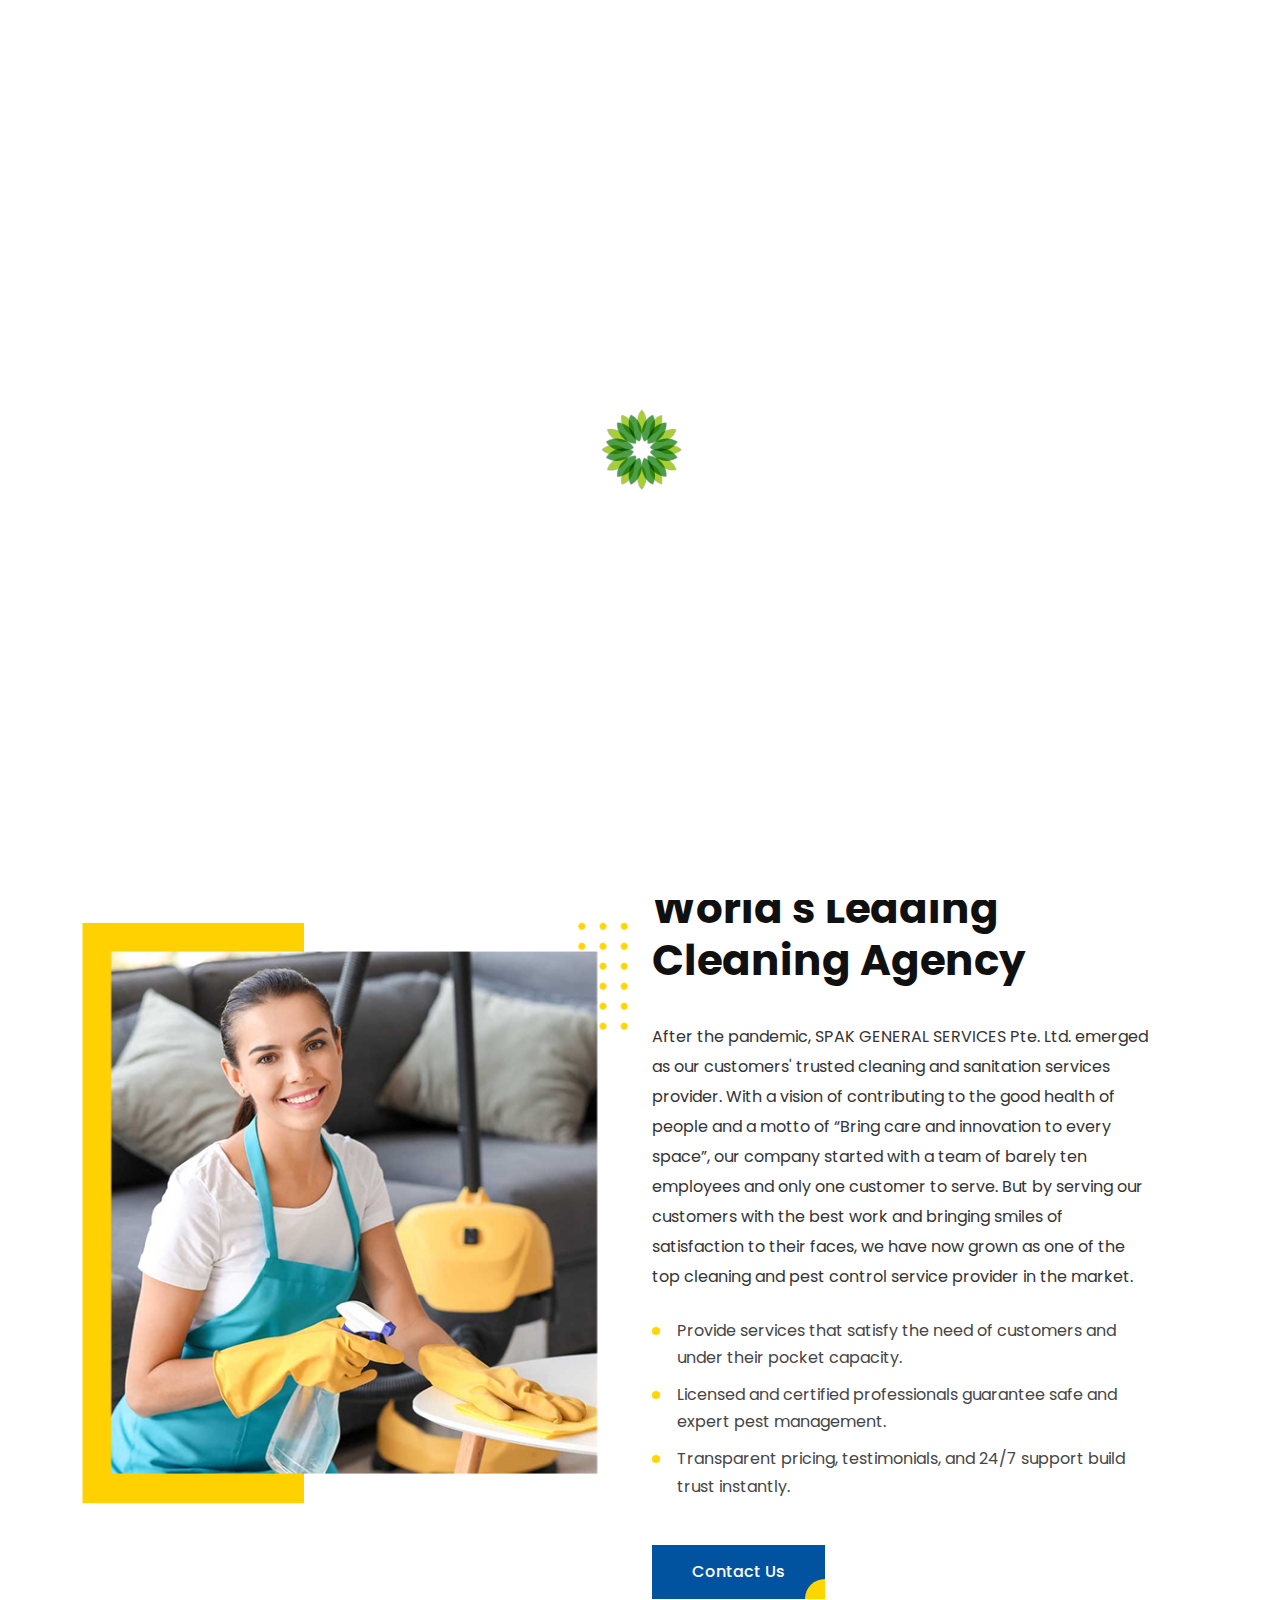
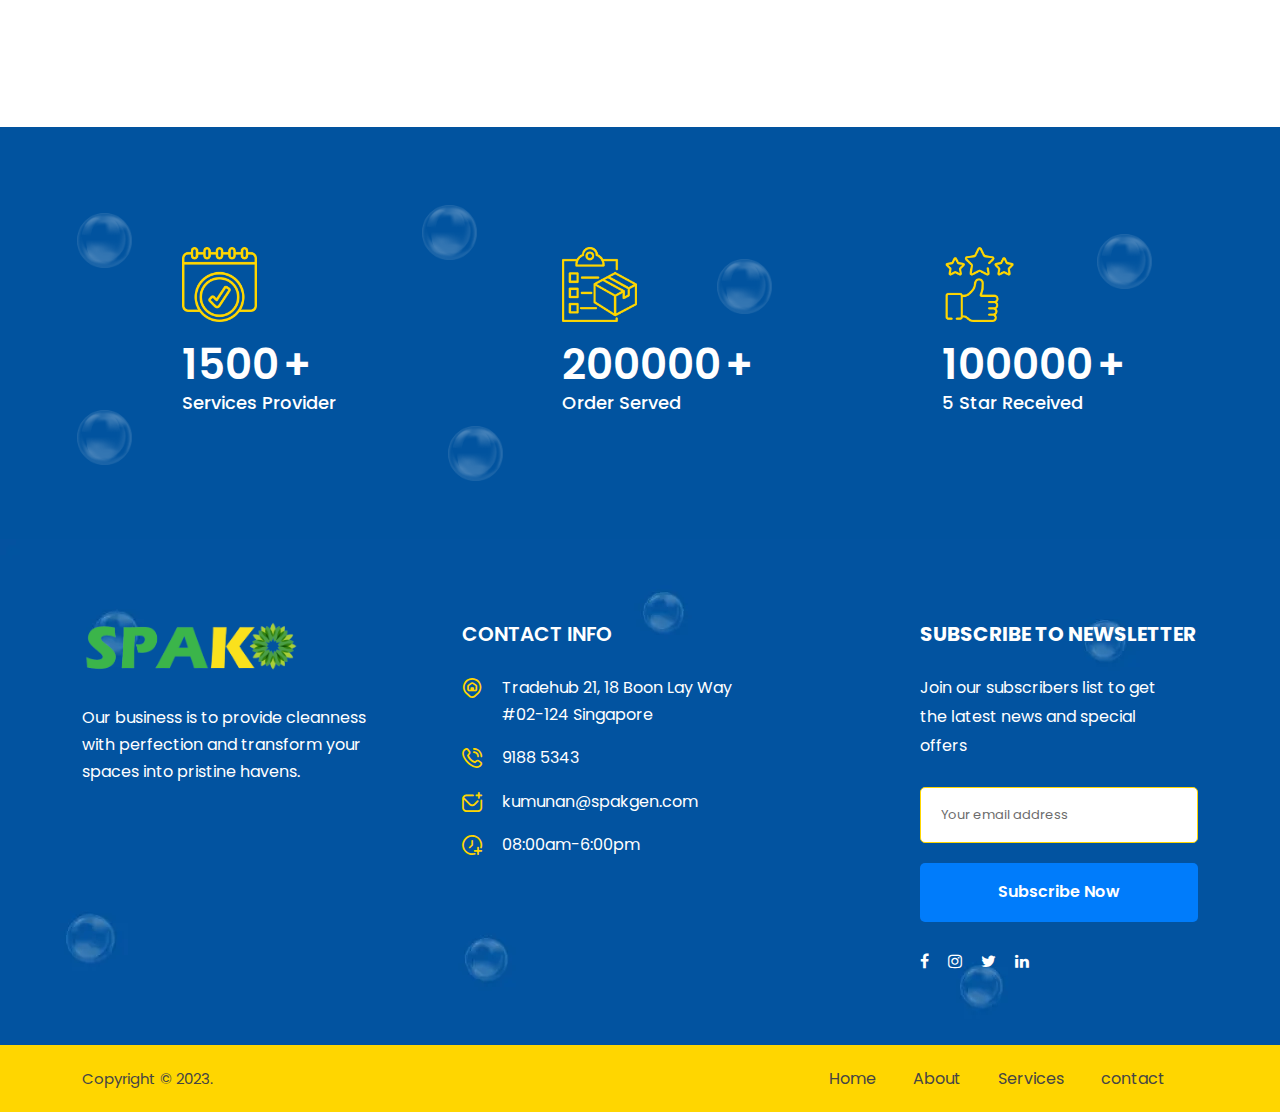
==== commit bc711759: "Changes" ====
--- a/about.html
+++ b/about.html
@@ -736,7 +736,7 @@
       <!-- Counter Section End -->
 
       <!-- Testimonial Section Start -->
-      <div
+      <!-- <div
         id="rs-testimonial"
         class="rs-testimonial testimonial-style2 blue-bg pt-120 pb-120 md-pt-80 md-pb-80"
       >
@@ -928,7 +928,7 @@
             />
           </div>
         </div>
-      </div>
+      </div> -->
       <!-- Testimonial Section End -->
     </div>
     <!-- Main content End -->
